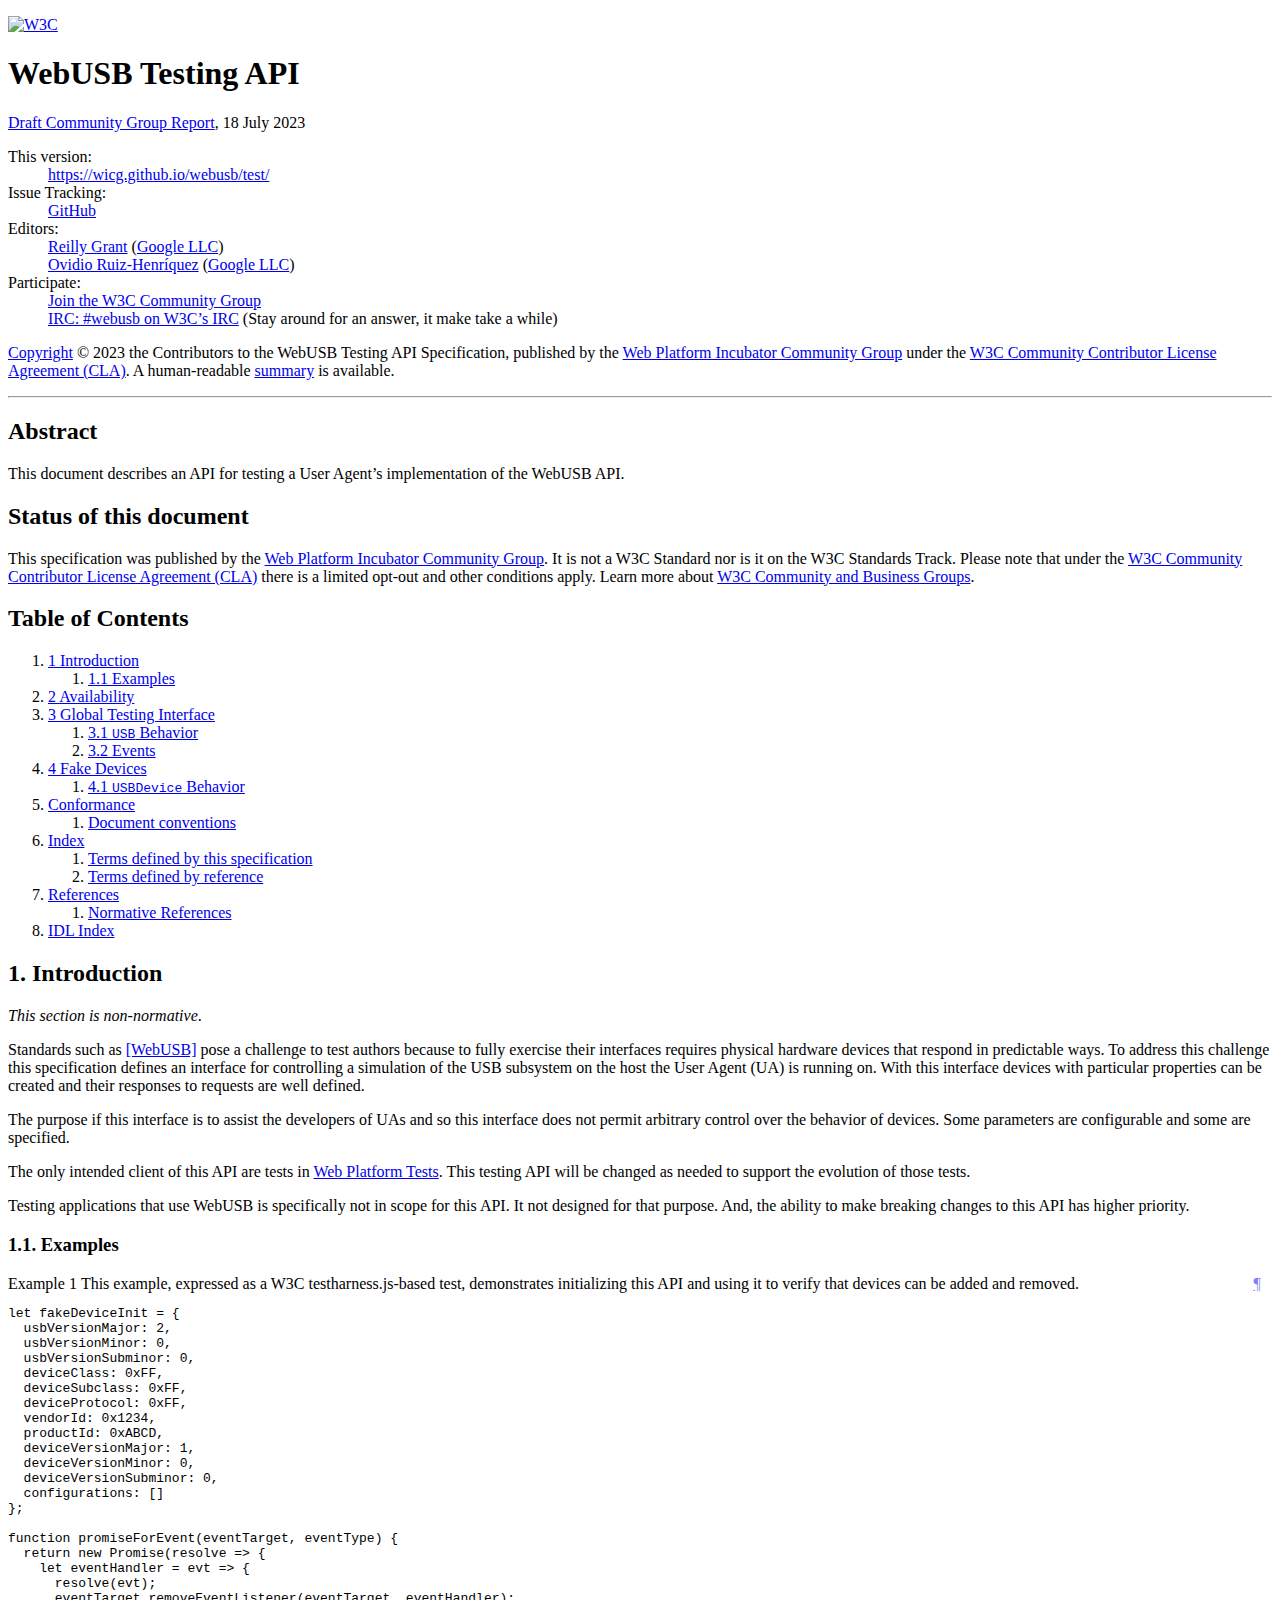
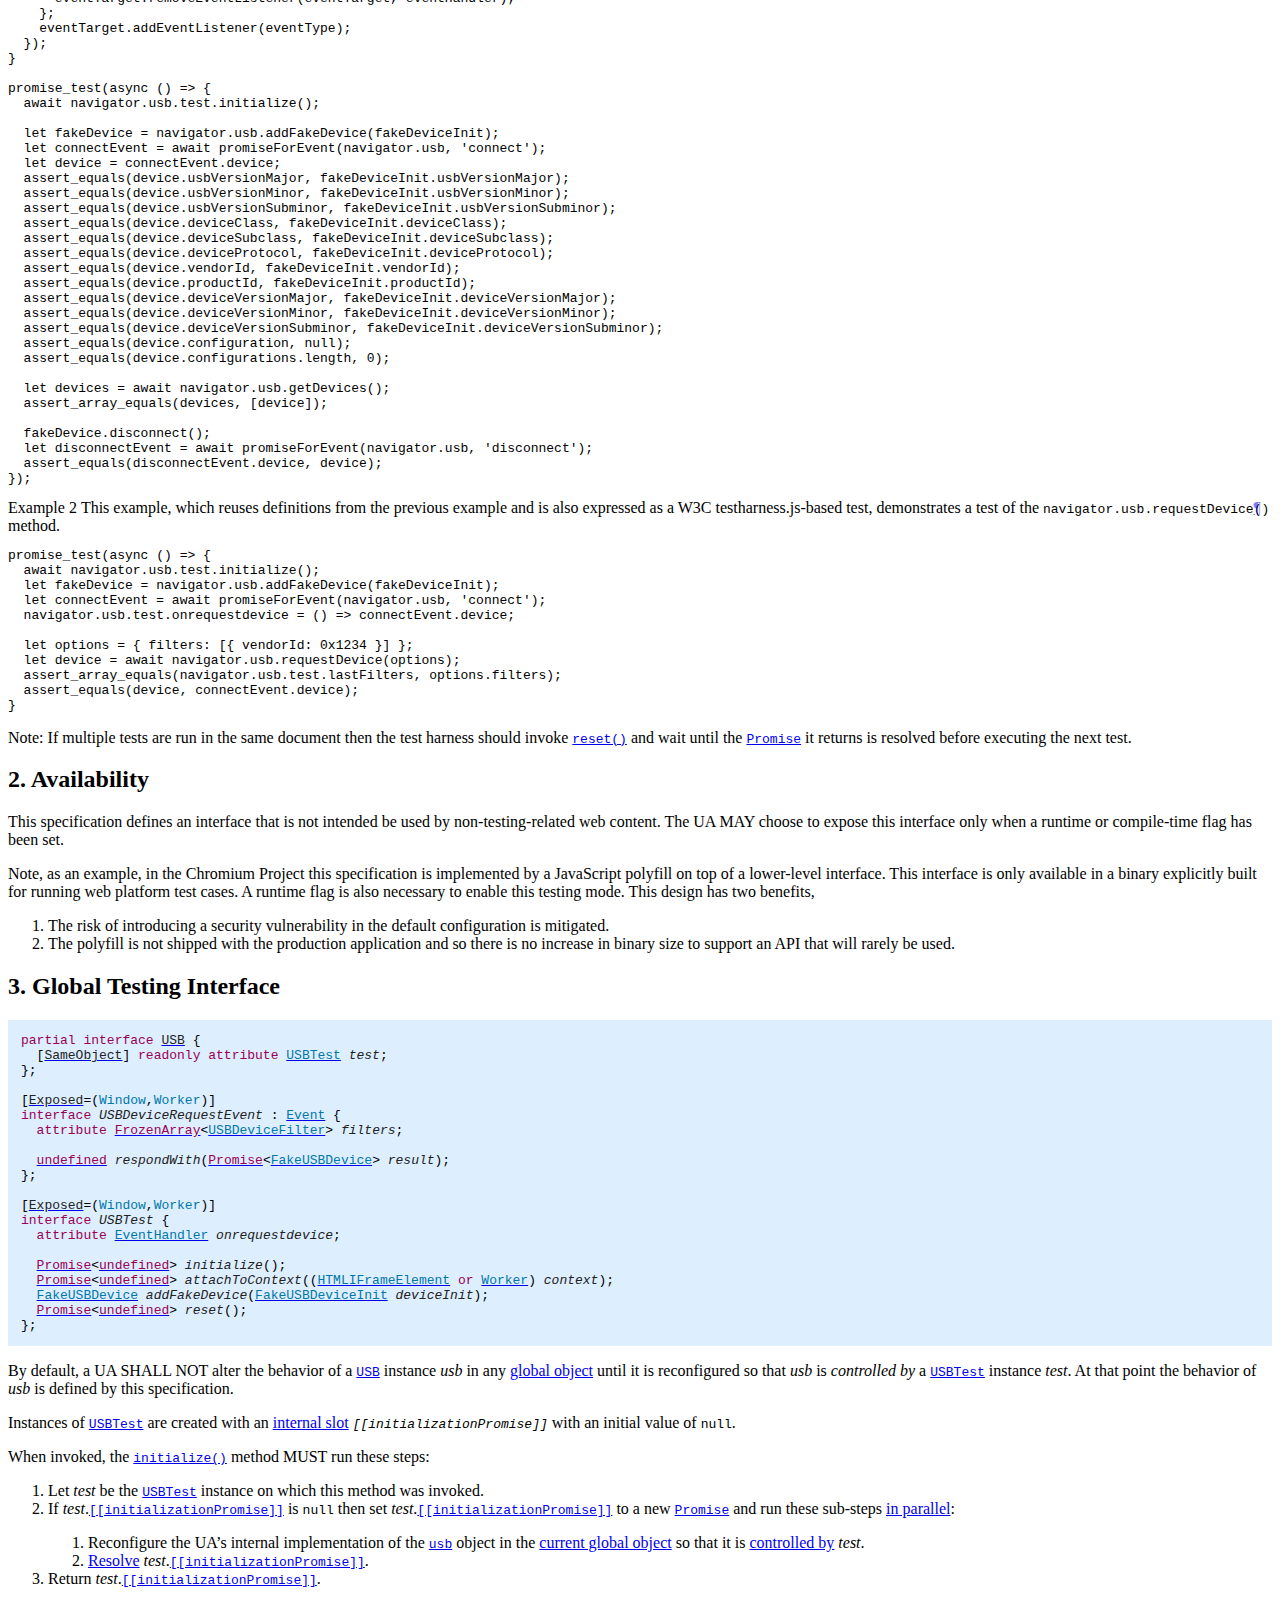
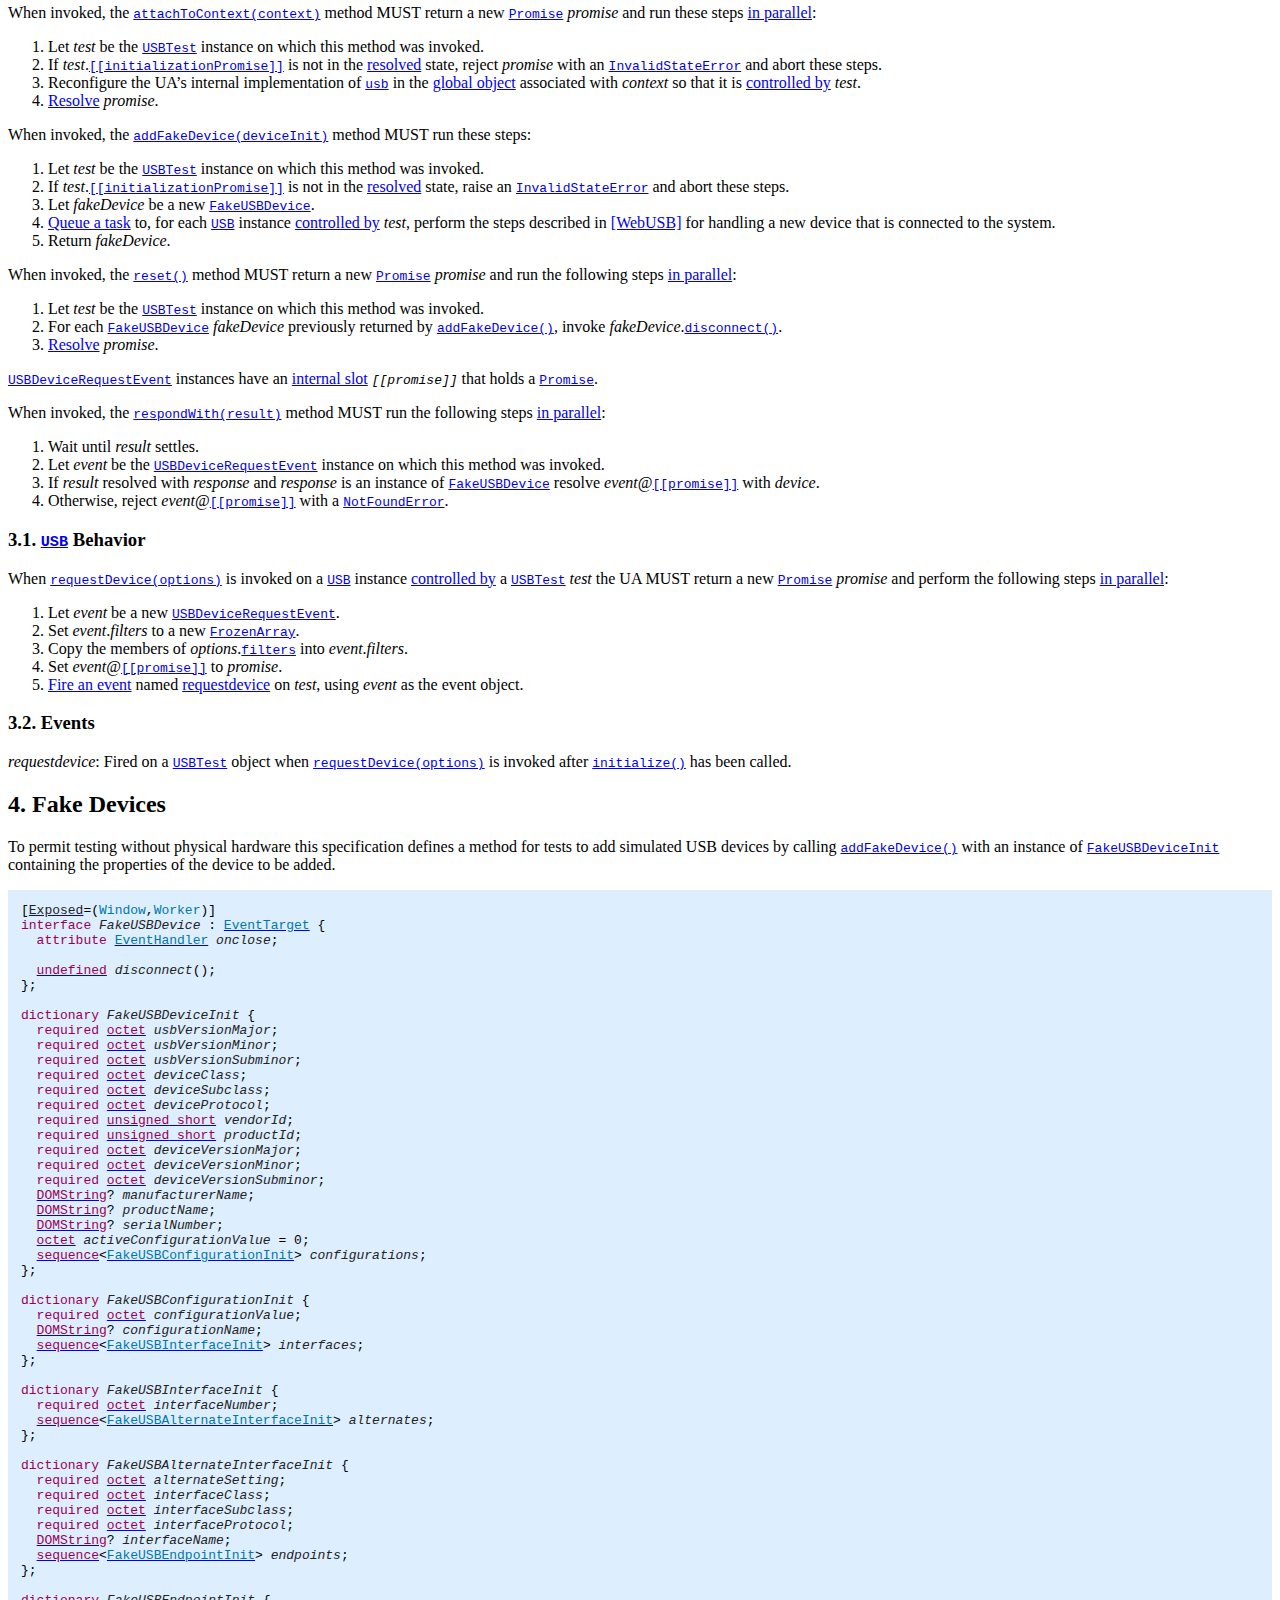
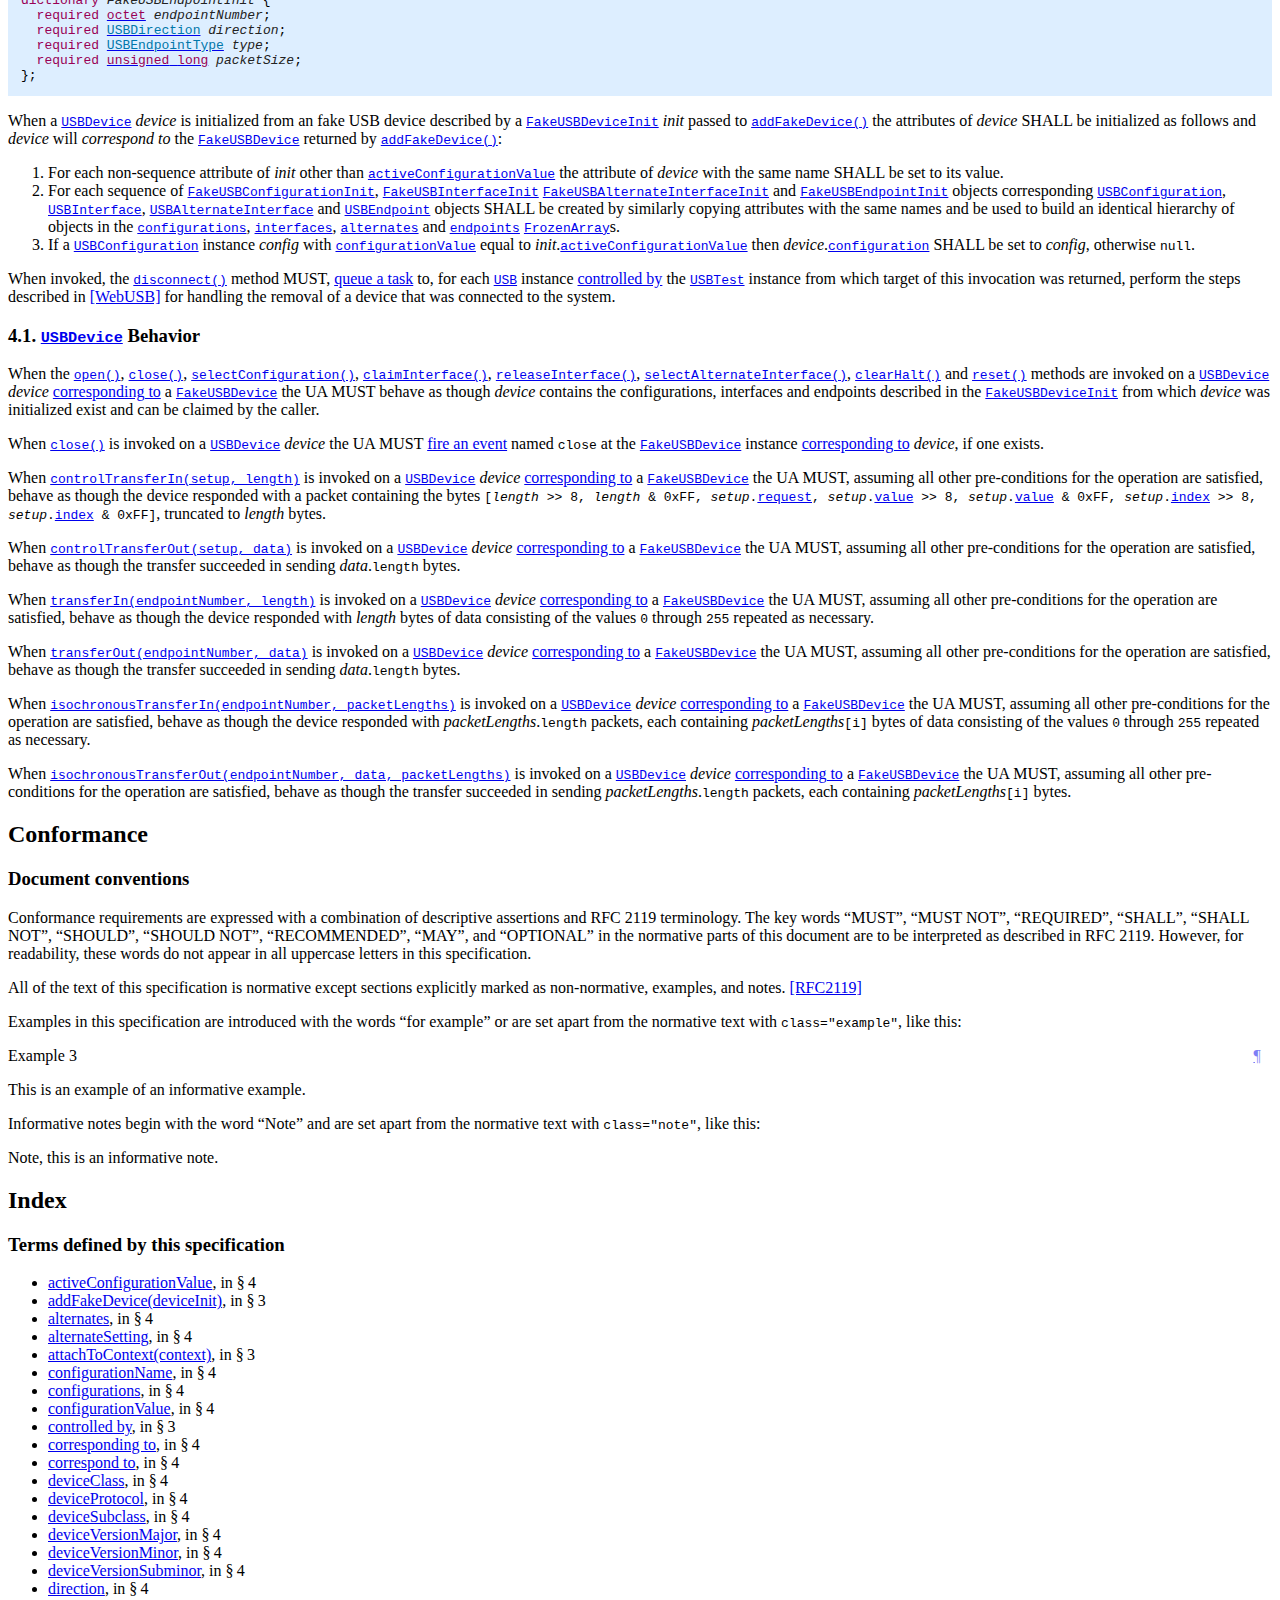
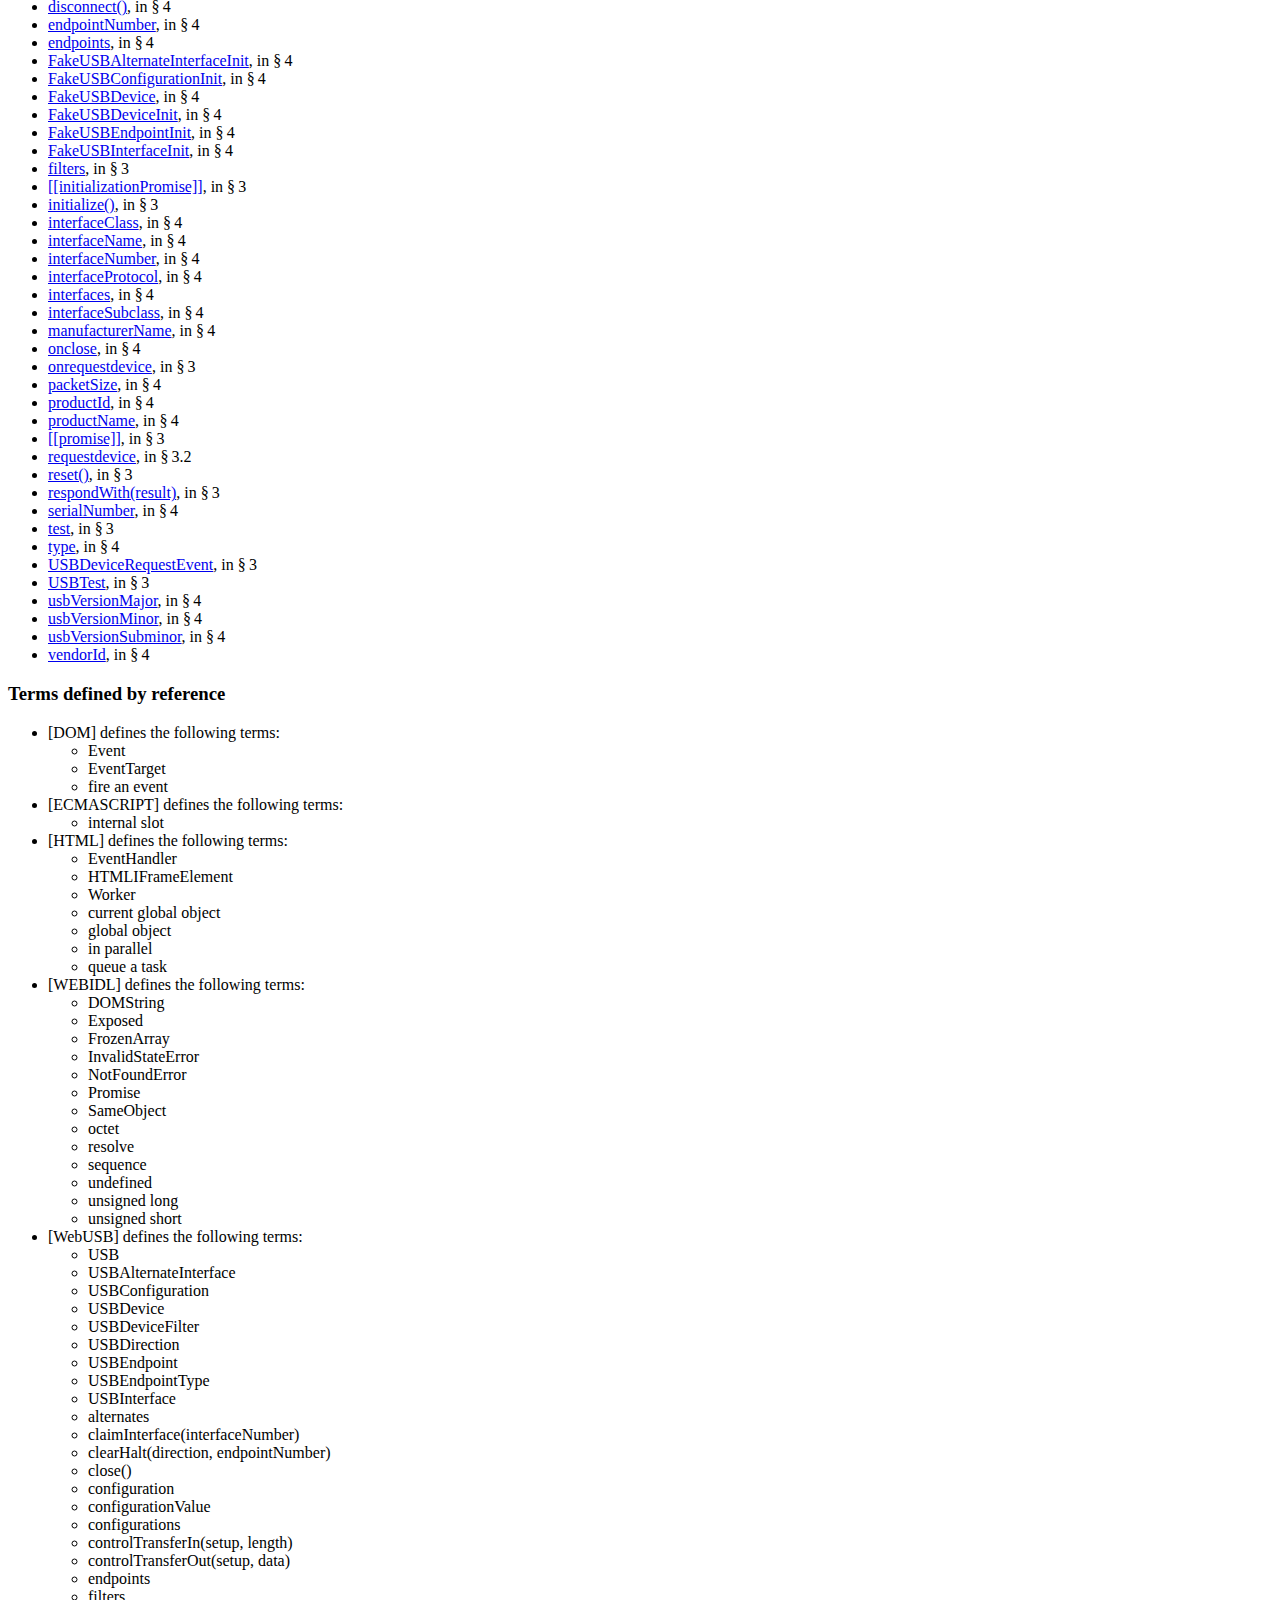
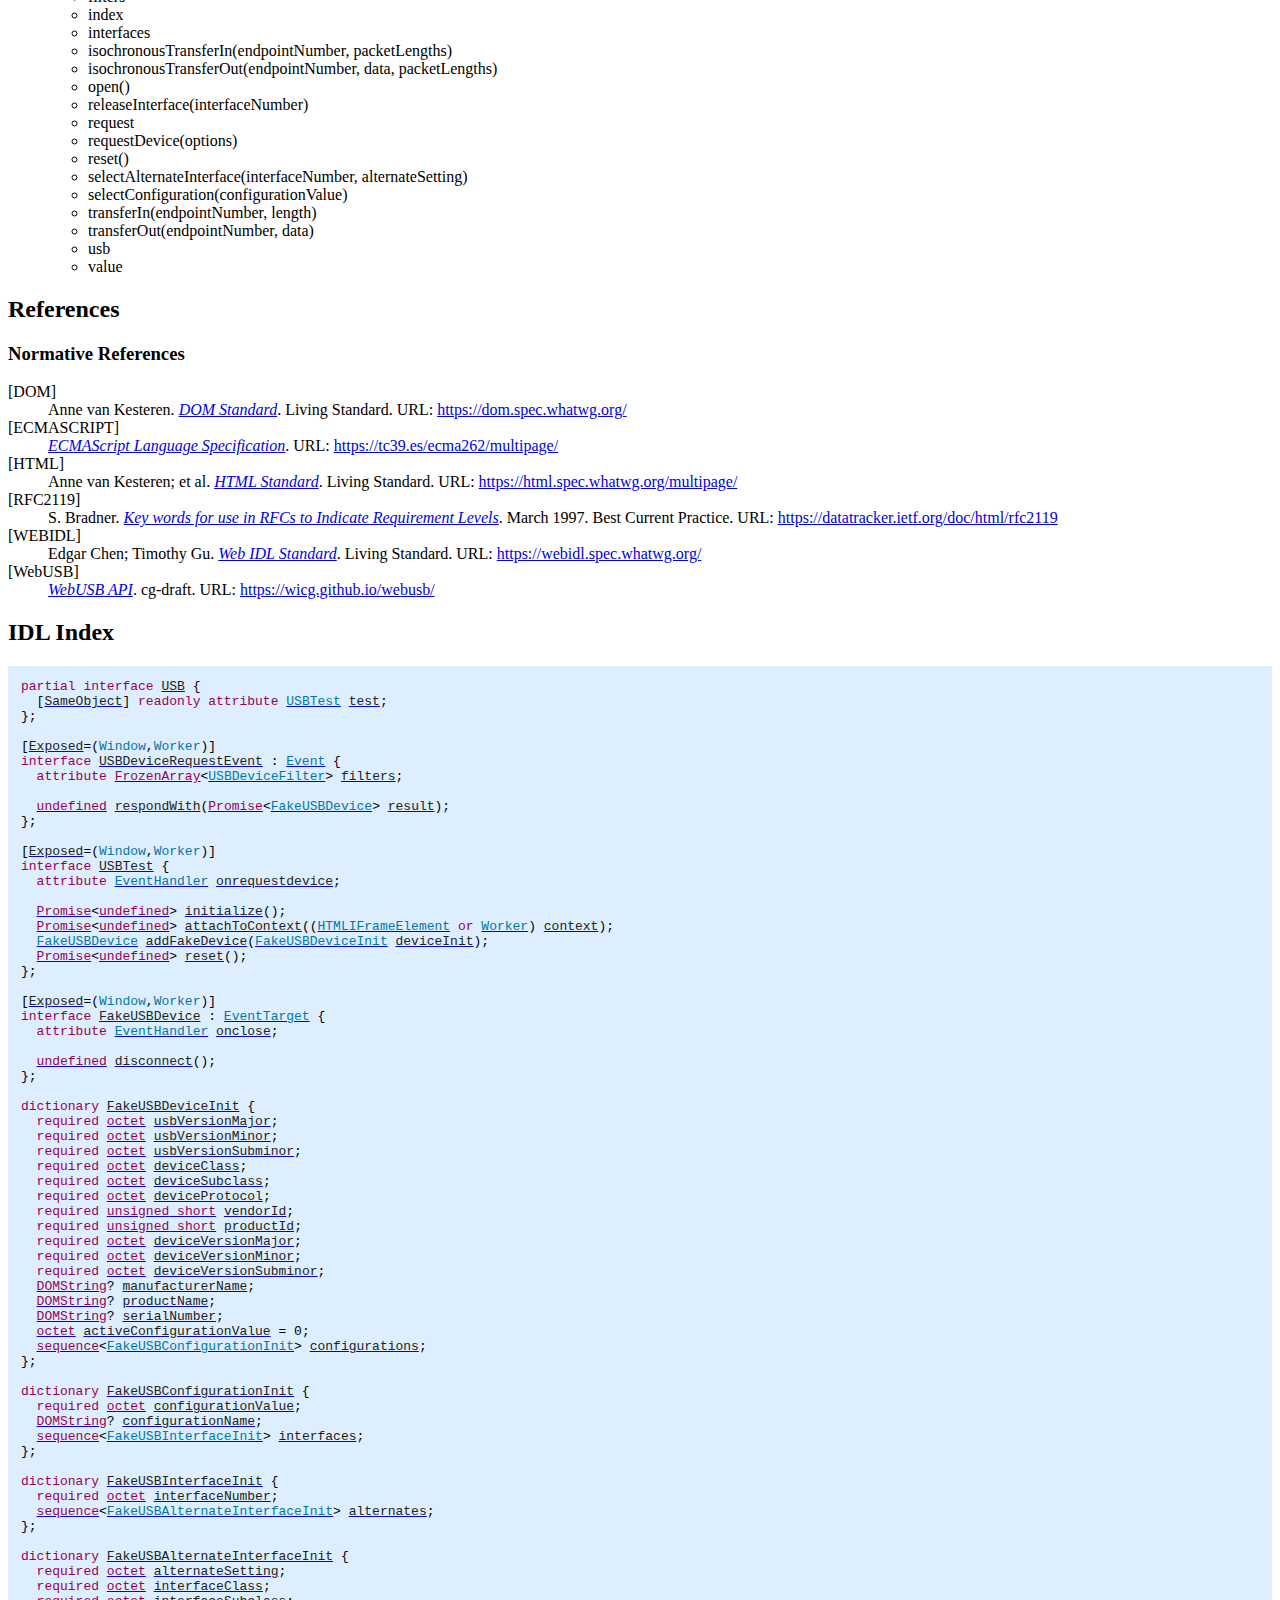
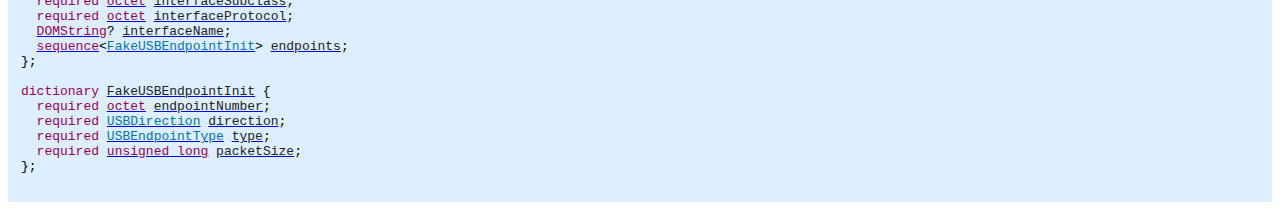
==== test/index.html @ fbd7d183 "Merge pull request #237 from nondebug/unrestricted-usb-explainer" ====
<!doctype html><html lang="en">
 <head>
  <meta content="text/html; charset=utf-8" http-equiv="Content-Type">
  <title>WebUSB Testing API</title>
  <meta content="width=device-width, initial-scale=1, shrink-to-fit=no" name="viewport">
  <link href="https://www.w3.org/StyleSheets/TR/2021/cg-draft" rel="stylesheet">
  <meta content="Bikeshed version b3a4ecf2c, updated Tue Jul 18 14:02:54 2023 -0700" name="generator">
  <link href="https://wicg.github.io/webusb/test/" rel="canonical">
  <meta content="20a03855938495bb11751c08bff706f3bc53b349" name="document-revision">
<style>/* Boilerplate: style-autolinks */
.css.css, .property.property, .descriptor.descriptor {
    color: var(--a-normal-text);
    font-size: inherit;
    font-family: inherit;
}
.css::before, .property::before, .descriptor::before {
    content: "‘";
}
.css::after, .property::after, .descriptor::after {
    content: "’";
}
.property, .descriptor {
    /* Don't wrap property and descriptor names */
    white-space: nowrap;
}
.type { /* CSS value <type> */
    font-style: italic;
}
pre .property::before, pre .property::after {
    content: "";
}
[data-link-type="property"]::before,
[data-link-type="propdesc"]::before,
[data-link-type="descriptor"]::before,
[data-link-type="value"]::before,
[data-link-type="function"]::before,
[data-link-type="at-rule"]::before,
[data-link-type="selector"]::before,
[data-link-type="maybe"]::before {
    content: "‘";
}
[data-link-type="property"]::after,
[data-link-type="propdesc"]::after,
[data-link-type="descriptor"]::after,
[data-link-type="value"]::after,
[data-link-type="function"]::after,
[data-link-type="at-rule"]::after,
[data-link-type="selector"]::after,
[data-link-type="maybe"]::after {
    content: "’";
}

[data-link-type].production::before,
[data-link-type].production::after,
.prod [data-link-type]::before,
.prod [data-link-type]::after {
    content: "";
}

[data-link-type=element],
[data-link-type=element-attr] {
    font-family: Menlo, Consolas, "DejaVu Sans Mono", monospace;
    font-size: .9em;
}
[data-link-type=element]::before { content: "<" }
[data-link-type=element]::after  { content: ">" }

[data-link-type=biblio] {
    white-space: pre;
}

@media (prefers-color-scheme: dark) {
    :root {
        --selflink-text: black;
        --selflink-bg: silver;
        --selflink-hover-text: white;
    }
}
</style>
<style>/* Boilerplate: style-colors */

/* Any --*-text not paired with a --*-bg is assumed to have a transparent bg */
:root {
    color-scheme: light dark;

    --text: black;
    --bg: white;

    --unofficial-watermark: url(https://www.w3.org/StyleSheets/TR/2016/logos/UD-watermark);

    --logo-bg: #1a5e9a;
    --logo-active-bg: #c00;
    --logo-text: white;

    --tocnav-normal-text: #707070;
    --tocnav-normal-bg: var(--bg);
    --tocnav-hover-text: var(--tocnav-normal-text);
    --tocnav-hover-bg: #f8f8f8;
    --tocnav-active-text: #c00;
    --tocnav-active-bg: var(--tocnav-normal-bg);

    --tocsidebar-text: var(--text);
    --tocsidebar-bg: #f7f8f9;
    --tocsidebar-shadow: rgba(0,0,0,.1);
    --tocsidebar-heading-text: hsla(203,20%,40%,.7);

    --toclink-text: var(--text);
    --toclink-underline: #3980b5;
    --toclink-visited-text: var(--toclink-text);
    --toclink-visited-underline: #054572;

    --heading-text: #005a9c;

    --hr-text: var(--text);

    --algo-border: #def;

    --del-text: red;
    --del-bg: transparent;
    --ins-text: #080;
    --ins-bg: transparent;

    --a-normal-text: #034575;
    --a-normal-underline: #bbb;
    --a-visited-text: var(--a-normal-text);
    --a-visited-underline: #707070;
    --a-hover-bg: rgba(75%, 75%, 75%, .25);
    --a-active-text: #c00;
    --a-active-underline: #c00;

    --blockquote-border: silver;
    --blockquote-bg: transparent;
    --blockquote-text: currentcolor;

    --issue-border: #e05252;
    --issue-bg: #fbe9e9;
    --issue-text: var(--text);
    --issueheading-text: #831616;

    --example-border: #e0cb52;
    --example-bg: #fcfaee;
    --example-text: var(--text);
    --exampleheading-text: #574b0f;

    --note-border: #52e052;
    --note-bg: #e9fbe9;
    --note-text: var(--text);
    --noteheading-text: hsl(120, 70%, 30%);
    --notesummary-underline: silver;

    --assertion-border: #aaa;
    --assertion-bg: #eee;
    --assertion-text: black;

    --advisement-border: orange;
    --advisement-bg: #fec;
    --advisement-text: var(--text);
    --advisementheading-text: #b35f00;

    --warning-border: red;
    --warning-bg: hsla(40,100%,50%,0.95);
    --warning-text: var(--text);

    --amendment-border: #330099;
    --amendment-bg: #F5F0FF;
    --amendment-text: var(--text);
    --amendmentheading-text: #220066;

    --def-border: #8ccbf2;
    --def-bg: #def;
    --def-text: var(--text);
    --defrow-border: #bbd7e9;

    --datacell-border: silver;

    --indexinfo-text: #707070;

    --indextable-hover-text: black;
    --indextable-hover-bg: #f7f8f9;

    --outdatedspec-bg: rgba(0, 0, 0, .5);
    --outdatedspec-text: black;
    --outdated-bg: maroon;
    --outdated-text: white;
    --outdated-shadow: red;

    --editedrec-bg: darkorange;
}

@media (prefers-color-scheme: dark) {
    :root {
        --text: #ddd;
        --bg: black;

        --unofficial-watermark: url("data:image/svg+xml,%3Csvg xmlns='http://www.w3.org/2000/svg' width='400' height='400'%3E%3Cg fill='%23100808' transform='translate(200 200) rotate(-45) translate(-200 -200)' stroke='%23100808' stroke-width='3'%3E%3Ctext x='50%25' y='220' style='font: bold 70px sans-serif; text-anchor: middle; letter-spacing: 6px;'%3EUNOFFICIAL%3C/text%3E%3Ctext x='50%25' y='305' style='font: bold 70px sans-serif; text-anchor: middle; letter-spacing: 6px;'%3EDRAFT%3C/text%3E%3C/g%3E%3C/svg%3E");

        --logo-bg: #1a5e9a;
        --logo-active-bg: #c00;
        --logo-text: white;

        --tocnav-normal-text: #999;
        --tocnav-normal-bg: var(--bg);
        --tocnav-hover-text: var(--tocnav-normal-text);
        --tocnav-hover-bg: #080808;
        --tocnav-active-text: #f44;
        --tocnav-active-bg: var(--tocnav-normal-bg);

        --tocsidebar-text: var(--text);
        --tocsidebar-bg: #080808;
        --tocsidebar-shadow: rgba(255,255,255,.1);
        --tocsidebar-heading-text: hsla(203,20%,40%,.7);

        --toclink-text: var(--text);
        --toclink-underline: #6af;
        --toclink-visited-text: var(--toclink-text);
        --toclink-visited-underline: #054572;

        --heading-text: #8af;

        --hr-text: var(--text);

        --algo-border: #456;

        --del-text: #f44;
        --del-bg: transparent;
        --ins-text: #4a4;
        --ins-bg: transparent;

        --a-normal-text: #6af;
        --a-normal-underline: #555;
        --a-visited-text: var(--a-normal-text);
        --a-visited-underline: var(--a-normal-underline);
        --a-hover-bg: rgba(25%, 25%, 25%, .2);
        --a-active-text: #f44;
        --a-active-underline: var(--a-active-text);

        --borderedblock-bg: rgba(255, 255, 255, .05);

        --blockquote-border: silver;
        --blockquote-bg: var(--borderedblock-bg);
        --blockquote-text: currentcolor;

        --issue-border: #e05252;
        --issue-bg: var(--borderedblock-bg);
        --issue-text: var(--text);
        --issueheading-text: hsl(0deg, 70%, 70%);

        --example-border: hsl(50deg, 90%, 60%);
        --example-bg: var(--borderedblock-bg);
        --example-text: var(--text);
        --exampleheading-text: hsl(50deg, 70%, 70%);

        --note-border: hsl(120deg, 100%, 35%);
        --note-bg: var(--borderedblock-bg);
        --note-text: var(--text);
        --noteheading-text: hsl(120, 70%, 70%);
        --notesummary-underline: silver;

        --assertion-border: #444;
        --assertion-bg: var(--borderedblock-bg);
        --assertion-text: var(--text);

        --advisement-border: orange;
        --advisement-bg: #222218;
        --advisement-text: var(--text);
        --advisementheading-text: #f84;

        --warning-border: red;
        --warning-bg: hsla(40,100%,20%,0.95);
        --warning-text: var(--text);

        --amendment-border: #330099;
        --amendment-bg: #080010;
        --amendment-text: var(--text);
        --amendmentheading-text: #cc00ff;

        --def-border: #8ccbf2;
        --def-bg: #080818;
        --def-text: var(--text);
        --defrow-border: #136;

        --datacell-border: silver;

        --indexinfo-text: #aaa;

        --indextable-hover-text: var(--text);
        --indextable-hover-bg: #181818;

        --outdatedspec-bg: rgba(255, 255, 255, .5);
        --outdatedspec-text: black;
        --outdated-bg: maroon;
        --outdated-text: white;
        --outdated-shadow: red;

        --editedrec-bg: darkorange;
    }
    /* In case a transparent-bg image doesn't expect to be on a dark bg,
       which is quite common in practice... */
    img { background: white; }
}
</style>
<style>/* Boilerplate: style-counters */
body {
    counter-reset: example figure issue;
}
.issue {
    counter-increment: issue;
}
.issue:not(.no-marker)::before {
    content: "Issue " counter(issue);
}

.example {
    counter-increment: example;
}
.example:not(.no-marker)::before {
    content: "Example " counter(example);
}
.invalid.example:not(.no-marker)::before,
.illegal.example:not(.no-marker)::before {
    content: "Invalid Example" counter(example);
}

figcaption {
    counter-increment: figure;
}
figcaption:not(.no-marker)::before {
    content: "Figure " counter(figure) " ";
}
</style>
<style>/* Boilerplate: style-dfn-panel */
:root {
    --dfnpanel-bg: #ddd;
    --dfnpanel-text: var(--text);
}
@media (prefers-color-scheme: dark) {
    :root {
        --dfnpanel-bg: #222;
        --dfnpanel-text: var(--text);
    }
}
.dfn-panel {
    position: absolute;
    z-index: 35;
    width: 20em;
    width: 300px;
    height: auto;
    max-height: 500px;
    overflow: auto;
    padding: 0.5em 0.75em;
    font: small Helvetica Neue, sans-serif, Droid Sans Fallback;
    background: var(--dfnpanel-bg);
    color: var(--dfnpanel-text);
    border: outset 0.2em;
    white-space: normal; /* in case it's moved into a pre */
}
.dfn-panel:not(.on) { display: none; }
.dfn-panel * { margin: 0; padding: 0; text-indent: 0; }
.dfn-panel > b { display: block; }
.dfn-panel a { color: var(--dfnpanel-text); }
.dfn-panel a:not(:hover) { text-decoration: none !important; border-bottom: none !important; }
.dfn-panel > b + b { margin-top: 0.25em; }
.dfn-panel ul { padding: 0 0 0 1em; list-style: none; }
.dfn-panel li a {
    white-space: pre;
    display: inline-block;
    max-width: calc(300px - 1.5em - 1em);
    overflow: hidden;
    text-overflow: ellipsis;
}

.dfn-panel.activated {
    display: inline-block;
    position: fixed;
    left: .5em;
    bottom: 2em;
    margin: 0 auto;
    max-width: calc(100vw - 1.5em - .4em - .5em);
    max-height: 30vh;
}

.dfn-paneled[role="button"] { cursor: pointer; }
</style>
<style>/* Boilerplate: style-dfn-panel */
:root {
    --dfnpanel-bg: #ddd;
    --dfnpanel-text: var(--text);
}
@media (prefers-color-scheme: dark) {
    :root {
        --dfnpanel-bg: #222;
        --dfnpanel-text: var(--text);
    }
}
.dfn-panel {
    position: absolute;
    z-index: 35;
    width: 20em;
    width: 300px;
    height: auto;
    max-height: 500px;
    overflow: auto;
    padding: 0.5em 0.75em;
    font: small Helvetica Neue, sans-serif, Droid Sans Fallback;
    background: var(--dfnpanel-bg);
    color: var(--dfnpanel-text);
    border: outset 0.2em;
    white-space: normal; /* in case it's moved into a pre */
}
.dfn-panel:not(.on) { display: none; }
.dfn-panel * { margin: 0; padding: 0; text-indent: 0; }
.dfn-panel > b { display: block; }
.dfn-panel a { color: var(--dfnpanel-text); }
.dfn-panel a:not(:hover) { text-decoration: none !important; border-bottom: none !important; }
.dfn-panel > b + b { margin-top: 0.25em; }
.dfn-panel ul { padding: 0 0 0 1em; list-style: none; }
.dfn-panel li a {
    white-space: pre;
    display: inline-block;
    max-width: calc(300px - 1.5em - 1em);
    overflow: hidden;
    text-overflow: ellipsis;
}

.dfn-panel.activated {
    display: inline-block;
    position: fixed;
    left: .5em;
    bottom: 2em;
    margin: 0 auto;
    max-width: calc(100vw - 1.5em - .4em - .5em);
    max-height: 30vh;
}

.dfn-paneled[role="button"] { cursor: pointer; }
</style>
<style>/* Boilerplate: style-issues */
a[href].issue-return {
    float: right;
    float: inline-end;
    color: var(--issueheading-text);
    font-weight: bold;
    text-decoration: none;
}
</style>
<style>/* Boilerplate: style-md-lists */
/* This is a weird hack for me not yet following the commonmark spec
   regarding paragraph and lists. */
[data-md] > :first-child {
    margin-top: 0;
}
[data-md] > :last-child {
    margin-bottom: 0;
}
</style>
<style>/* Boilerplate: style-selflinks */

:root {
    --selflink-text: white;
    --selflink-bg: gray;
    --selflink-hover-text: black;
}
.heading, .issue, .note, .example, li, dt {
    position: relative;
}
a.self-link {
    position: absolute;
    top: 0;
    left: calc(-1 * (3.5rem - 26px));
    width: calc(3.5rem - 26px);
    height: 2em;
    text-align: center;
    border: none;
    transition: opacity .2s;
    opacity: .5;
}
a.self-link:hover {
    opacity: 1;
}
.heading > a.self-link {
    font-size: 83%;
}
.example > a.self-link,
.note > a.self-link,
.issue > a.self-link {
    /* These blocks are overflow:auto, so positioning outside
       doesn't work. */
    left: auto;
    right: 0;
}
li > a.self-link {
    left: calc(-1 * (3.5rem - 26px) - 2em);
}
dfn > a.self-link {
    top: auto;
    left: auto;
    opacity: 0;
    width: 1.5em;
    height: 1.5em;
    background: var(--selflink-bg);
    color: var(--selflink-text);
    font-style: normal;
    transition: opacity .2s, background-color .2s, color .2s;
}
dfn:hover > a.self-link {
    opacity: 1;
}
dfn > a.self-link:hover {
    color: var(--selflink-hover-text);
}

a.self-link::before            { content: "¶"; }
.heading > a.self-link::before { content: "§"; }
dfn > a.self-link::before      { content: "#"; }
</style>
<style>/* Boilerplate: style-syntax-highlighting */

            pre.idl.highlight {
                background: var(--borderedblock-bg, var(--def-bg));
            }
            
</style>
<style>/* Boilerplate: style-syntax-highlighting */

code.highlight { padding: .1em; border-radius: .3em; }
pre.highlight, pre > code.highlight { display: block; padding: 1em; margin: .5em 0; overflow: auto; border-radius: 0; }

.highlight:not(.idl) { background: rgba(0, 0, 0, .03); }
c-[a] { color: #990055 } /* Keyword.Declaration */
c-[b] { color: #990055 } /* Keyword.Type */
c-[c] { color: #708090 } /* Comment */
c-[d] { color: #708090 } /* Comment.Multiline */
c-[e] { color: #0077aa } /* Name.Attribute */
c-[f] { color: #669900 } /* Name.Tag */
c-[g] { color: #222222 } /* Name.Variable */
c-[k] { color: #990055 } /* Keyword */
c-[l] { color: #000000 } /* Literal */
c-[m] { color: #000000 } /* Literal.Number */
c-[n] { color: #0077aa } /* Name */
c-[o] { color: #999999 } /* Operator */
c-[p] { color: #999999 } /* Punctuation */
c-[s] { color: #a67f59 } /* Literal.String */
c-[t] { color: #a67f59 } /* Literal.String.Single */
c-[u] { color: #a67f59 } /* Literal.String.Double */
c-[cp] { color: #708090 } /* Comment.Preproc */
c-[c1] { color: #708090 } /* Comment.Single */
c-[cs] { color: #708090 } /* Comment.Special */
c-[kc] { color: #990055 } /* Keyword.Constant */
c-[kn] { color: #990055 } /* Keyword.Namespace */
c-[kp] { color: #990055 } /* Keyword.Pseudo */
c-[kr] { color: #990055 } /* Keyword.Reserved */
c-[ld] { color: #000000 } /* Literal.Date */
c-[nc] { color: #0077aa } /* Name.Class */
c-[no] { color: #0077aa } /* Name.Constant */
c-[nd] { color: #0077aa } /* Name.Decorator */
c-[ni] { color: #0077aa } /* Name.Entity */
c-[ne] { color: #0077aa } /* Name.Exception */
c-[nf] { color: #0077aa } /* Name.Function */
c-[nl] { color: #0077aa } /* Name.Label */
c-[nn] { color: #0077aa } /* Name.Namespace */
c-[py] { color: #0077aa } /* Name.Property */
c-[ow] { color: #999999 } /* Operator.Word */
c-[mb] { color: #000000 } /* Literal.Number.Bin */
c-[mf] { color: #000000 } /* Literal.Number.Float */
c-[mh] { color: #000000 } /* Literal.Number.Hex */
c-[mi] { color: #000000 } /* Literal.Number.Integer */
c-[mo] { color: #000000 } /* Literal.Number.Oct */
c-[sb] { color: #a67f59 } /* Literal.String.Backtick */
c-[sc] { color: #a67f59 } /* Literal.String.Char */
c-[sd] { color: #a67f59 } /* Literal.String.Doc */
c-[se] { color: #a67f59 } /* Literal.String.Escape */
c-[sh] { color: #a67f59 } /* Literal.String.Heredoc */
c-[si] { color: #a67f59 } /* Literal.String.Interpol */
c-[sx] { color: #a67f59 } /* Literal.String.Other */
c-[sr] { color: #a67f59 } /* Literal.String.Regex */
c-[ss] { color: #a67f59 } /* Literal.String.Symbol */
c-[vc] { color: #0077aa } /* Name.Variable.Class */
c-[vg] { color: #0077aa } /* Name.Variable.Global */
c-[vi] { color: #0077aa } /* Name.Variable.Instance */
c-[il] { color: #000000 } /* Literal.Number.Integer.Long */


@media (prefers-color-scheme: dark) {
    .highlight:not(.idl) { background: rgba(255, 255, 255, .05); }

    c-[a] { color: #d33682 } /* Keyword.Declaration */
    c-[b] { color: #d33682 } /* Keyword.Type */
    c-[c] { color: #2aa198 } /* Comment */
    c-[d] { color: #2aa198 } /* Comment.Multiline */
    c-[e] { color: #268bd2 } /* Name.Attribute */
    c-[f] { color: #b58900 } /* Name.Tag */
    c-[g] { color: #cb4b16 } /* Name.Variable */
    c-[k] { color: #d33682 } /* Keyword */
    c-[l] { color: #657b83 } /* Literal */
    c-[m] { color: #657b83 } /* Literal.Number */
    c-[n] { color: #268bd2 } /* Name */
    c-[o] { color: #657b83 } /* Operator */
    c-[p] { color: #657b83 } /* Punctuation */
    c-[s] { color: #6c71c4 } /* Literal.String */
    c-[t] { color: #6c71c4 } /* Literal.String.Single */
    c-[u] { color: #6c71c4 } /* Literal.String.Double */
    c-[ch] { color: #2aa198 } /* Comment.Hashbang */
    c-[cp] { color: #2aa198 } /* Comment.Preproc */
    c-[cpf] { color: #2aa198 } /* Comment.PreprocFile */
    c-[c1] { color: #2aa198 } /* Comment.Single */
    c-[cs] { color: #2aa198 } /* Comment.Special */
    c-[kc] { color: #d33682 } /* Keyword.Constant */
    c-[kn] { color: #d33682 } /* Keyword.Namespace */
    c-[kp] { color: #d33682 } /* Keyword.Pseudo */
    c-[kr] { color: #d33682 } /* Keyword.Reserved */
    c-[ld] { color: #657b83 } /* Literal.Date */
    c-[nc] { color: #268bd2 } /* Name.Class */
    c-[no] { color: #268bd2 } /* Name.Constant */
    c-[nd] { color: #268bd2 } /* Name.Decorator */
    c-[ni] { color: #268bd2 } /* Name.Entity */
    c-[ne] { color: #268bd2 } /* Name.Exception */
    c-[nf] { color: #268bd2 } /* Name.Function */
    c-[nl] { color: #268bd2 } /* Name.Label */
    c-[nn] { color: #268bd2 } /* Name.Namespace */
    c-[py] { color: #268bd2 } /* Name.Property */
    c-[ow] { color: #657b83 } /* Operator.Word */
    c-[mb] { color: #657b83 } /* Literal.Number.Bin */
    c-[mf] { color: #657b83 } /* Literal.Number.Float */
    c-[mh] { color: #657b83 } /* Literal.Number.Hex */
    c-[mi] { color: #657b83 } /* Literal.Number.Integer */
    c-[mo] { color: #657b83 } /* Literal.Number.Oct */
    c-[sa] { color: #6c71c4 } /* Literal.String.Affix */
    c-[sb] { color: #6c71c4 } /* Literal.String.Backtick */
    c-[sc] { color: #6c71c4 } /* Literal.String.Char */
    c-[dl] { color: #6c71c4 } /* Literal.String.Delimiter */
    c-[sd] { color: #6c71c4 } /* Literal.String.Doc */
    c-[se] { color: #6c71c4 } /* Literal.String.Escape */
    c-[sh] { color: #6c71c4 } /* Literal.String.Heredoc */
    c-[si] { color: #6c71c4 } /* Literal.String.Interpol */
    c-[sx] { color: #6c71c4 } /* Literal.String.Other */
    c-[sr] { color: #6c71c4 } /* Literal.String.Regex */
    c-[ss] { color: #6c71c4 } /* Literal.String.Symbol */
    c-[fm] { color: #268bd2 } /* Name.Function.Magic */
    c-[vc] { color: #cb4b16 } /* Name.Variable.Class */
    c-[vg] { color: #cb4b16 } /* Name.Variable.Global */
    c-[vi] { color: #cb4b16 } /* Name.Variable.Instance */
    c-[vm] { color: #cb4b16 } /* Name.Variable.Magic */
    c-[il] { color: #657b83 } /* Literal.Number.Integer.Long */
}
</style>
 <body class="h-entry">
  <div class="head">
   <p data-fill-with="logo"><a class="logo" href="https://www.w3.org/"> <img alt="W3C" height="48" src="https://www.w3.org/StyleSheets/TR/2021/logos/W3C" width="72"> </a> </p>
   <h1 class="p-name no-ref" id="title">WebUSB Testing API</h1>
   <p id="w3c-state"><a href="https://www.w3.org/standards/types#CG-DRAFT">Draft Community Group Report</a>, <time class="dt-updated" datetime="2023-07-18">18 July 2023</time></p>
   <div data-fill-with="spec-metadata">
    <dl>
     <dt>This version:
     <dd><a class="u-url" href="https://wicg.github.io/webusb/test/">https://wicg.github.io/webusb/test/</a>
     <dt>Issue Tracking:
     <dd><a href="https://github.com/WICG/webusb/issues/">GitHub</a>
     <dt class="editor">Editors:
     <dd class="editor p-author h-card vcard" data-editor-id="83788"><a class="p-name fn u-email email" href="mailto:reillyg@google.com">Reilly Grant</a> (<a class="p-org org" href="https://www.google.com">Google LLC</a>)
     <dd class="editor p-author h-card vcard" data-editor-id="106543"><a class="p-name fn u-email email" href="mailto:odejesush@google.com">Ovidio Ruiz-Henríquez</a> (<a class="p-org org" href="https://www.google.com">Google LLC</a>)
     <dt>Participate:
     <dd><a href="https://www.w3.org/community/wicg/">Join the W3C Community Group</a>
     <dd><a href="irc://irc.w3.org:6665/#webusb">IRC: #webusb on W3C’s IRC</a> (Stay around for an answer, it make take a while)
    </dl>
   </div>
   <div data-fill-with="warning"></div>
   <p class="copyright" data-fill-with="copyright"><a href="http://www.w3.org/Consortium/Legal/ipr-notice#Copyright">Copyright</a> © 2023 the Contributors to the WebUSB Testing API Specification, published by the <a href="https://www.w3.org/community/wicg/">Web Platform Incubator Community Group</a> under the <a href="https://www.w3.org/community/about/agreements/cla/">W3C Community Contributor License Agreement (CLA)</a>.
A human-readable <a href="http://www.w3.org/community/about/agreements/cla-deed/">summary</a> is available. </p>
   <hr title="Separator for header">
  </div>
  <div class="p-summary" data-fill-with="abstract">
   <h2 class="no-num no-toc no-ref heading settled" id="abstract"><span class="content">Abstract</span></h2>
   <p>This document describes an API for testing a User Agent’s implementation of the WebUSB API.</p>
  </div>
  <div data-fill-with="at-risk"></div>
  <h2 class="no-num no-toc no-ref heading settled" id="status"><span class="content">Status of this document</span></h2>
  <div data-fill-with="status">
   <p> This specification was published by the <a href="https://www.w3.org/community/wicg/">Web Platform Incubator Community Group</a>.
  It is not a W3C Standard nor is it on the W3C Standards Track.

  Please note that under the <a href="https://www.w3.org/community/about/agreements/cla/">W3C Community Contributor License Agreement (CLA)</a> there is a limited opt-out and other conditions apply.

  Learn more about <a href="http://www.w3.org/community/">W3C Community and Business Groups</a>. </p>
   <p></p>
  </div>
  <div data-fill-with="at-risk"></div>
  <nav data-fill-with="table-of-contents" id="toc">
   <h2 class="no-num no-toc no-ref" id="contents">Table of Contents</h2>
   <ol class="toc" role="directory">
    <li>
     <a href="#intro"><span class="secno">1</span> <span class="content">Introduction</span></a>
     <ol class="toc">
      <li><a href="#examples"><span class="secno">1.1</span> <span class="content">Examples</span></a>
     </ol>
    <li><a href="#availability"><span class="secno">2</span> <span class="content">Availability</span></a>
    <li>
     <a href="#test-interface"><span class="secno">3</span> <span class="content">Global Testing Interface</span></a>
     <ol class="toc">
      <li><a href="#usb-behavior"><span class="secno">3.1</span> <span class="content"><code class="idl"><span>USB</span></code> Behavior</span></a>
      <li><a href="#events"><span class="secno">3.2</span> <span class="content">Events</span></a>
     </ol>
    <li>
     <a href="#fake-devices"><span class="secno">4</span> <span class="content">Fake Devices</span></a>
     <ol class="toc">
      <li><a href="#usbdevice-behavior"><span class="secno">4.1</span> <span class="content"><code class="idl"><span>USBDevice</span></code> Behavior</span></a>
     </ol>
    <li>
     <a href="#w3c-conformance"><span class="secno"></span> <span class="content">Conformance</span></a>
     <ol class="toc">
      <li><a href="#w3c-conventions"><span class="secno"></span> <span class="content">Document conventions</span></a>
     </ol>
    <li>
     <a href="#index"><span class="secno"></span> <span class="content">Index</span></a>
     <ol class="toc">
      <li><a href="#index-defined-here"><span class="secno"></span> <span class="content">Terms defined by this specification</span></a>
      <li><a href="#index-defined-elsewhere"><span class="secno"></span> <span class="content">Terms defined by reference</span></a>
     </ol>
    <li>
     <a href="#references"><span class="secno"></span> <span class="content">References</span></a>
     <ol class="toc">
      <li><a href="#normative"><span class="secno"></span> <span class="content">Normative References</span></a>
     </ol>
    <li><a href="#idl-index"><span class="secno"></span> <span class="content">IDL Index</span></a>
   </ol>
  </nav>
  <main>
   <h2 class="heading settled" data-level="1" id="intro"><span class="secno">1. </span><span class="content">Introduction</span><a class="self-link" href="#intro"></a></h2>
   <p><em>This section is non-normative</em>.</p>
   <p>Standards such as <a data-link-type="biblio" href="#biblio-webusb" title="WebUSB API">[WebUSB]</a> pose a challenge to test authors because to fully
exercise their interfaces requires physical hardware devices that respond in
predictable ways. To address this challenge this specification defines an
interface for controlling a simulation of the USB subsystem on the host the
User Agent (UA) is running on. With this interface devices with particular properties
can be created and their responses to requests are well defined.</p>
   <p>The purpose if this interface is to assist the developers of UAs and so this
interface does not permit arbitrary control over the behavior of devices. Some
parameters are configurable and some are specified.</p>
   <p>The only intended client of this API are tests in <a href="https://github.com/web-platform-tests/wpt">Web Platform Tests</a>.
This testing
API will be changed as needed to support the evolution of those tests.</p>
   <p>Testing applications that use WebUSB is specifically not in scope
for this API. It not designed for that purpose. And, the ability
to make breaking changes to this API has higher priority.</p>
   <h3 class="heading settled" data-level="1.1" id="examples"><span class="secno">1.1. </span><span class="content">Examples</span><a class="self-link" href="#examples"></a></h3>
   <div class="example" id="example-0261f29b">
    <a class="self-link" href="#example-0261f29b"></a> This example, expressed as a W3C testharness.js-based test, demonstrates
initializing this API and using it to verify that devices can be added and
removed. 
<pre>let fakeDeviceInit = {
  usbVersionMajor: 2,
  usbVersionMinor: 0,
  usbVersionSubminor: 0,
  deviceClass: 0xFF,
  deviceSubclass: 0xFF,
  deviceProtocol: 0xFF,
  vendorId: 0x1234,
  productId: 0xABCD,
  deviceVersionMajor: 1,
  deviceVersionMinor: 0,
  deviceVersionSubminor: 0,
  configurations: []
};

function promiseForEvent(eventTarget, eventType) {
  return new Promise(resolve => {
    let eventHandler = evt => {
      resolve(evt);
      eventTarget.removeEventListener(eventTarget, eventHandler);
    };
    eventTarget.addEventListener(eventType);
  });
}

promise_test(async () => {
  await navigator.usb.test.initialize();

  let fakeDevice = navigator.usb.addFakeDevice(fakeDeviceInit);
  let connectEvent = await promiseForEvent(navigator.usb, 'connect');
  let device = connectEvent.device;
  assert_equals(device.usbVersionMajor, fakeDeviceInit.usbVersionMajor);
  assert_equals(device.usbVersionMinor, fakeDeviceInit.usbVersionMinor);
  assert_equals(device.usbVersionSubminor, fakeDeviceInit.usbVersionSubminor);
  assert_equals(device.deviceClass, fakeDeviceInit.deviceClass);
  assert_equals(device.deviceSubclass, fakeDeviceInit.deviceSubclass);
  assert_equals(device.deviceProtocol, fakeDeviceInit.deviceProtocol);
  assert_equals(device.vendorId, fakeDeviceInit.vendorId);
  assert_equals(device.productId, fakeDeviceInit.productId);
  assert_equals(device.deviceVersionMajor, fakeDeviceInit.deviceVersionMajor);
  assert_equals(device.deviceVersionMinor, fakeDeviceInit.deviceVersionMinor);
  assert_equals(device.deviceVersionSubminor, fakeDeviceInit.deviceVersionSubminor);
  assert_equals(device.configuration, null);
  assert_equals(device.configurations.length, 0);

  let devices = await navigator.usb.getDevices();
  assert_array_equals(devices, [device]);

  fakeDevice.disconnect();
  let disconnectEvent = await promiseForEvent(navigator.usb, 'disconnect');
  assert_equals(disconnectEvent.device, device);
});
</pre>
   </div>
   <div class="example" id="example-50660def">
    <a class="self-link" href="#example-50660def"></a> This example, which reuses definitions from the previous example and is also
expressed as a W3C testharness.js-based test, demonstrates a test of the <code>navigator.usb.requestDevice()</code> method. 
<pre>promise_test(async () => {
  await navigator.usb.test.initialize();
  let fakeDevice = navigator.usb.addFakeDevice(fakeDeviceInit);
  let connectEvent = await promiseForEvent(navigator.usb, 'connect');
  navigator.usb.test.onrequestdevice = () => connectEvent.device;

  let options = { filters: [{ vendorId: 0x1234 }] };
  let device = await navigator.usb.requestDevice(options);
  assert_array_equals(navigator.usb.test.lastFilters, options.filters);
  assert_equals(device, connectEvent.device);
}
</pre>
   </div>
   <p class="note" role="note"><span class="marker">Note:</span> If multiple tests are run in the same document then the test harness
should invoke <code class="idl"><a data-link-type="idl" href="#dom-usbtest-reset" id="ref-for-dom-usbtest-reset">reset()</a></code> and wait until the <code class="idl"><a data-link-type="idl" href="https://webidl.spec.whatwg.org/#idl-promise" id="ref-for-idl-promise">Promise</a></code> it returns is
resolved before executing the next test.</p>
   <h2 class="heading settled" data-level="2" id="availability"><span class="secno">2. </span><span class="content">Availability</span><a class="self-link" href="#availability"></a></h2>
   <p>This specification defines an interface that is not intended be used by
non-testing-related web content. The UA MAY choose to expose this interface
only when a runtime or compile-time flag has been set.</p>
   <div class="note" role="note">
     Note, as an example, in the Chromium Project this specification is implemented
by a JavaScript polyfill on top of a lower-level interface. This interface is
only available in a binary explicitly built for running web platform test cases.
A runtime flag is also necessary to enable this testing mode. This design has
two benefits, 
    <ol>
     <li data-md>
      <p>The risk of introducing a security vulnerability in the default
configuration is mitigated.</p>
     <li data-md>
      <p>The polyfill is not shipped with the production application and so there is
no increase in binary size to support an API that will rarely be used.</p>
    </ol>
   </div>
   <h2 class="heading settled" data-level="3" id="test-interface"><span class="secno">3. </span><span class="content">Global Testing Interface</span><a class="self-link" href="#test-interface"></a></h2>
<pre class="idl highlight def"><c- b>partial</c-> <c- b>interface</c-> <a class="idl-code" data-link-type="interface" href="https://wicg.github.io/webusb/#usb" id="ref-for-usb"><c- g>USB</c-></a> {
  [<a class="idl-code" data-link-type="extended-attribute" href="https://webidl.spec.whatwg.org/#SameObject" id="ref-for-SameObject"><c- g>SameObject</c-></a>] <c- b>readonly</c-> <c- b>attribute</c-> <a data-link-type="idl-name" href="#usbtest" id="ref-for-usbtest"><c- n>USBTest</c-></a> <dfn class="idl-code" data-dfn-for="USB" data-dfn-type="attribute" data-export data-readonly data-type="USBTest" id="dom-usb-test"><code><c- g>test</c-></code><a class="self-link" href="#dom-usb-test"></a></dfn>;
};

[<a class="idl-code" data-link-type="extended-attribute" href="https://webidl.spec.whatwg.org/#Exposed" id="ref-for-Exposed"><c- g>Exposed</c-></a>=(<c- n>Window</c->,<c- n>Worker</c->)]
<c- b>interface</c-> <dfn class="dfn-paneled idl-code" data-dfn-type="interface" data-export id="usbdevicerequestevent"><code><c- g>USBDeviceRequestEvent</c-></code></dfn> : <a data-link-type="idl-name" href="https://dom.spec.whatwg.org/#event" id="ref-for-event"><c- n>Event</c-></a> {
  <c- b>attribute</c-> <a class="idl-code" data-link-type="interface" href="https://webidl.spec.whatwg.org/#idl-frozen-array" id="ref-for-idl-frozen-array"><c- b>FrozenArray</c-></a>&lt;<a data-link-type="idl-name" href="https://wicg.github.io/webusb/#dictdef-usbdevicefilter" id="ref-for-dictdef-usbdevicefilter"><c- n>USBDeviceFilter</c-></a>> <dfn class="idl-code" data-dfn-for="USBDeviceRequestEvent" data-dfn-type="attribute" data-export data-type="FrozenArray<USBDeviceFilter>" id="dom-usbdevicerequestevent-filters"><code><c- g>filters</c-></code><a class="self-link" href="#dom-usbdevicerequestevent-filters"></a></dfn>;

  <a class="idl-code" data-link-type="interface" href="https://webidl.spec.whatwg.org/#idl-undefined" id="ref-for-idl-undefined"><c- b>undefined</c-></a> <dfn class="dfn-paneled idl-code" data-dfn-for="USBDeviceRequestEvent" data-dfn-type="method" data-export data-lt="respondWith(result)" id="dom-usbdevicerequestevent-respondwith"><code><c- g>respondWith</c-></code></dfn>(<a class="idl-code" data-link-type="interface" href="https://webidl.spec.whatwg.org/#idl-promise" id="ref-for-idl-promise①"><c- b>Promise</c-></a>&lt;<a data-link-type="idl-name" href="#fakeusbdevice" id="ref-for-fakeusbdevice"><c- n>FakeUSBDevice</c-></a>> <dfn class="idl-code" data-dfn-for="USBDeviceRequestEvent/respondWith(result)" data-dfn-type="argument" data-export id="dom-usbdevicerequestevent-respondwith-result-result"><code><c- g>result</c-></code><a class="self-link" href="#dom-usbdevicerequestevent-respondwith-result-result"></a></dfn>);
};

[<a class="idl-code" data-link-type="extended-attribute" href="https://webidl.spec.whatwg.org/#Exposed" id="ref-for-Exposed①"><c- g>Exposed</c-></a>=(<c- n>Window</c->,<c- n>Worker</c->)]
<c- b>interface</c-> <dfn class="dfn-paneled idl-code" data-dfn-type="interface" data-export id="usbtest"><code><c- g>USBTest</c-></code></dfn> {
  <c- b>attribute</c-> <a data-link-type="idl-name" href="https://html.spec.whatwg.org/multipage/webappapis.html#eventhandler" id="ref-for-eventhandler"><c- n>EventHandler</c-></a> <dfn class="idl-code" data-dfn-for="USBTest" data-dfn-type="attribute" data-export data-type="EventHandler" id="dom-usbtest-onrequestdevice"><code><c- g>onrequestdevice</c-></code><a class="self-link" href="#dom-usbtest-onrequestdevice"></a></dfn>;

  <a class="idl-code" data-link-type="interface" href="https://webidl.spec.whatwg.org/#idl-promise" id="ref-for-idl-promise②"><c- b>Promise</c-></a>&lt;<a class="idl-code" data-link-type="interface" href="https://webidl.spec.whatwg.org/#idl-undefined" id="ref-for-idl-undefined①"><c- b>undefined</c-></a>> <dfn class="dfn-paneled idl-code" data-dfn-for="USBTest" data-dfn-type="method" data-export data-lt="initialize()" id="dom-usbtest-initialize"><code><c- g>initialize</c-></code></dfn>();
  <a class="idl-code" data-link-type="interface" href="https://webidl.spec.whatwg.org/#idl-promise" id="ref-for-idl-promise③"><c- b>Promise</c-></a>&lt;<a class="idl-code" data-link-type="interface" href="https://webidl.spec.whatwg.org/#idl-undefined" id="ref-for-idl-undefined②"><c- b>undefined</c-></a>> <dfn class="dfn-paneled idl-code" data-dfn-for="USBTest" data-dfn-type="method" data-export data-lt="attachToContext(context)" id="dom-usbtest-attachtocontext"><code><c- g>attachToContext</c-></code></dfn>((<a data-link-type="idl-name" href="https://html.spec.whatwg.org/multipage/iframe-embed-object.html#htmliframeelement" id="ref-for-htmliframeelement"><c- n>HTMLIFrameElement</c-></a> <c- b>or</c-> <a data-link-type="idl-name" href="https://html.spec.whatwg.org/multipage/workers.html#worker" id="ref-for-worker"><c- n>Worker</c-></a>) <dfn class="idl-code" data-dfn-for="USBTest/attachToContext(context)" data-dfn-type="argument" data-export id="dom-usbtest-attachtocontext-context-context"><code><c- g>context</c-></code><a class="self-link" href="#dom-usbtest-attachtocontext-context-context"></a></dfn>);
  <a data-link-type="idl-name" href="#fakeusbdevice" id="ref-for-fakeusbdevice①"><c- n>FakeUSBDevice</c-></a> <dfn class="dfn-paneled idl-code" data-dfn-for="USBTest" data-dfn-type="method" data-export data-lt="addFakeDevice(deviceInit)" id="dom-usbtest-addfakedevice"><code><c- g>addFakeDevice</c-></code></dfn>(<a data-link-type="idl-name" href="#dictdef-fakeusbdeviceinit" id="ref-for-dictdef-fakeusbdeviceinit"><c- n>FakeUSBDeviceInit</c-></a> <dfn class="idl-code" data-dfn-for="USBTest/addFakeDevice(deviceInit)" data-dfn-type="argument" data-export id="dom-usbtest-addfakedevice-deviceinit-deviceinit"><code><c- g>deviceInit</c-></code><a class="self-link" href="#dom-usbtest-addfakedevice-deviceinit-deviceinit"></a></dfn>);
  <a class="idl-code" data-link-type="interface" href="https://webidl.spec.whatwg.org/#idl-promise" id="ref-for-idl-promise④"><c- b>Promise</c-></a>&lt;<a class="idl-code" data-link-type="interface" href="https://webidl.spec.whatwg.org/#idl-undefined" id="ref-for-idl-undefined③"><c- b>undefined</c-></a>> <dfn class="dfn-paneled idl-code" data-dfn-for="USBTest" data-dfn-type="method" data-export data-lt="reset()" id="dom-usbtest-reset"><code><c- g>reset</c-></code></dfn>();
};
</pre>
   <p>By default, a UA SHALL NOT alter the behavior of a <code class="idl"><a data-link-type="idl" href="https://wicg.github.io/webusb/#usb" id="ref-for-usb①">USB</a></code> instance <var>usb</var> in any <a data-link-type="dfn" href="https://html.spec.whatwg.org/multipage/webappapis.html#global-object" id="ref-for-global-object">global object</a> until it is reconfigured so that <var>usb</var> is <dfn class="dfn-paneled" data-dfn-type="dfn" data-lt="controlled by" data-noexport id="controlled-by">controlled
by</dfn> a <code class="idl"><a data-link-type="idl" href="#usbtest" id="ref-for-usbtest①">USBTest</a></code> instance <var>test</var>. At that point the behavior of <var>usb</var> is
defined by this specification.</p>
   <p>Instances of <code class="idl"><a data-link-type="idl" href="#usbtest" id="ref-for-usbtest②">USBTest</a></code> are created with an <a data-link-type="dfn" href="https://tc39.github.io/ecma262/#sec-object-internal-methods-and-internal-slots" id="ref-for-sec-object-internal-methods-and-internal-slots">internal slot</a> <dfn class="dfn-paneled idl-code" data-dfn-for="USBTest" data-dfn-type="attribute" data-export id="dom-usbtest-initializationpromise-slot"><code>[[initializationPromise]]</code></dfn> with an initial
value of <code>null</code>.</p>
   <p>When invoked, the <code class="idl"><a data-link-type="idl" href="#dom-usbtest-initialize" id="ref-for-dom-usbtest-initialize">initialize()</a></code> method MUST run these steps:</p>
   <ol>
    <li data-md>
     <p>Let <var>test</var> be the <code class="idl"><a data-link-type="idl" href="#usbtest" id="ref-for-usbtest③">USBTest</a></code> instance on which this method was invoked.</p>
    <li data-md>
     <p>If <var>test</var>.<code class="idl"><a data-link-type="idl" href="#dom-usbtest-initializationpromise-slot" id="ref-for-dom-usbtest-initializationpromise-slot">[[initializationPromise]]</a></code> is <code>null</code> then
set <var>test</var>.<code class="idl"><a data-link-type="idl" href="#dom-usbtest-initializationpromise-slot" id="ref-for-dom-usbtest-initializationpromise-slot①">[[initializationPromise]]</a></code> to a new <code class="idl"><a data-link-type="idl" href="https://webidl.spec.whatwg.org/#idl-promise" id="ref-for-idl-promise⑤">Promise</a></code> and
run these sub-steps <a data-link-type="dfn" href="https://html.spec.whatwg.org/multipage/infrastructure.html#in-parallel" id="ref-for-in-parallel">in parallel</a>:</p>
     <ol>
      <li data-md>
       <p>Reconfigure the UA’s internal implementation of the <code class="idl"><a data-link-type="idl" href="https://wicg.github.io/webusb/#dom-navigator-usb" id="ref-for-dom-navigator-usb">usb</a></code> object in the <a data-link-type="dfn" href="https://html.spec.whatwg.org/multipage/webappapis.html#current-global-object" id="ref-for-current-global-object">current global object</a> so that it is <a data-link-type="dfn" href="#controlled-by" id="ref-for-controlled-by">controlled
by</a> <var>test</var>.</p>
      <li data-md>
       <p><a data-link-type="dfn" href="https://webidl.spec.whatwg.org/#resolve" id="ref-for-resolve">Resolve</a> <var>test</var>.<code class="idl"><a data-link-type="idl" href="#dom-usbtest-initializationpromise-slot" id="ref-for-dom-usbtest-initializationpromise-slot②">[[initializationPromise]]</a></code>.</p>
     </ol>
    <li data-md>
     <p>Return <var>test</var>.<code class="idl"><a data-link-type="idl" href="#dom-usbtest-initializationpromise-slot" id="ref-for-dom-usbtest-initializationpromise-slot③">[[initializationPromise]]</a></code>.</p>
   </ol>
   <p>When invoked, the <code class="idl"><a data-link-type="idl" href="#dom-usbtest-attachtocontext" id="ref-for-dom-usbtest-attachtocontext">attachToContext(context)</a></code> method MUST return a new <code class="idl"><a data-link-type="idl" href="https://webidl.spec.whatwg.org/#idl-promise" id="ref-for-idl-promise⑥">Promise</a></code> <var>promise</var> and run these steps <a data-link-type="dfn" href="https://html.spec.whatwg.org/multipage/infrastructure.html#in-parallel" id="ref-for-in-parallel①">in parallel</a>:</p>
   <ol>
    <li data-md>
     <p>Let <var>test</var> be the <code class="idl"><a data-link-type="idl" href="#usbtest" id="ref-for-usbtest④">USBTest</a></code> instance on which this method was invoked.</p>
    <li data-md>
     <p>If <var>test</var>.<code class="idl"><a data-link-type="idl" href="#dom-usbtest-initializationpromise-slot" id="ref-for-dom-usbtest-initializationpromise-slot④">[[initializationPromise]]</a></code> is not in the <a data-link-type="dfn" href="https://webidl.spec.whatwg.org/#resolve" id="ref-for-resolve①">resolved</a> state, reject <var>promise</var> with an <code class="idl"><a data-link-type="idl" href="https://webidl.spec.whatwg.org/#invalidstateerror" id="ref-for-invalidstateerror">InvalidStateError</a></code> and
abort these steps.</p>
    <li data-md>
     <p>Reconfigure the UA’s internal implementation of <code class="idl"><a data-link-type="idl" href="https://wicg.github.io/webusb/#dom-navigator-usb" id="ref-for-dom-navigator-usb①">usb</a></code> in the <a data-link-type="dfn" href="https://html.spec.whatwg.org/multipage/webappapis.html#global-object" id="ref-for-global-object①">global object</a> associated with <var>context</var> so that it is <a data-link-type="dfn" href="#controlled-by" id="ref-for-controlled-by①">controlled by</a> <var>test</var>.</p>
    <li data-md>
     <p><a data-link-type="dfn" href="https://webidl.spec.whatwg.org/#resolve" id="ref-for-resolve②">Resolve</a> <var>promise</var>.</p>
   </ol>
   <p>When invoked, the <code class="idl"><a data-link-type="idl" href="#dom-usbtest-addfakedevice" id="ref-for-dom-usbtest-addfakedevice">addFakeDevice(deviceInit)</a></code> method MUST run these
steps:</p>
   <ol>
    <li data-md>
     <p>Let <var>test</var> be the <code class="idl"><a data-link-type="idl" href="#usbtest" id="ref-for-usbtest⑤">USBTest</a></code> instance on which this method was invoked.</p>
    <li data-md>
     <p>If <var>test</var>.<code class="idl"><a data-link-type="idl" href="#dom-usbtest-initializationpromise-slot" id="ref-for-dom-usbtest-initializationpromise-slot⑤">[[initializationPromise]]</a></code> is not in the <a data-link-type="dfn" href="https://webidl.spec.whatwg.org/#resolve" id="ref-for-resolve③">resolved</a> state, raise an <code class="idl"><a data-link-type="idl" href="https://webidl.spec.whatwg.org/#invalidstateerror" id="ref-for-invalidstateerror①">InvalidStateError</a></code> and abort these steps.</p>
    <li data-md>
     <p>Let <var>fakeDevice</var> be a new <code class="idl"><a data-link-type="idl" href="#fakeusbdevice" id="ref-for-fakeusbdevice②">FakeUSBDevice</a></code>.</p>
    <li data-md>
     <p><a data-link-type="dfn" href="https://html.spec.whatwg.org/multipage/webappapis.html#queue-a-task" id="ref-for-queue-a-task">Queue a task</a> to, for each <code class="idl"><a data-link-type="idl" href="https://wicg.github.io/webusb/#usb" id="ref-for-usb②">USB</a></code> instance <a data-link-type="dfn" href="#controlled-by" id="ref-for-controlled-by②">controlled by</a> <var>test</var>, perform the steps described in <a data-link-type="biblio" href="#biblio-webusb" title="WebUSB API">[WebUSB]</a> for handling a new device
that is connected to the system.</p>
    <li data-md>
     <p>Return <var>fakeDevice</var>.</p>
   </ol>
   <p>When invoked, the <code class="idl"><a data-link-type="idl" href="#dom-usbtest-reset" id="ref-for-dom-usbtest-reset①">reset()</a></code> method MUST return a new <code class="idl"><a data-link-type="idl" href="https://webidl.spec.whatwg.org/#idl-promise" id="ref-for-idl-promise⑦">Promise</a></code> <var>promise</var> and run the following steps <a data-link-type="dfn" href="https://html.spec.whatwg.org/multipage/infrastructure.html#in-parallel" id="ref-for-in-parallel②">in parallel</a>:</p>
   <ol>
    <li data-md>
     <p>Let <var>test</var> be the <code class="idl"><a data-link-type="idl" href="#usbtest" id="ref-for-usbtest⑥">USBTest</a></code> instance on which this method was invoked.</p>
    <li data-md>
     <p>For each <code class="idl"><a data-link-type="idl" href="#fakeusbdevice" id="ref-for-fakeusbdevice③">FakeUSBDevice</a></code> <var>fakeDevice</var> previously returned by <code class="idl"><a data-link-type="idl" href="#dom-usbtest-addfakedevice" id="ref-for-dom-usbtest-addfakedevice①">addFakeDevice()</a></code>, invoke <var>fakeDevice</var>.<code class="idl"><a data-link-type="idl" href="#dom-fakeusbdevice-disconnect" id="ref-for-dom-fakeusbdevice-disconnect">disconnect()</a></code>.</p>
    <li data-md>
     <p><a data-link-type="dfn" href="https://webidl.spec.whatwg.org/#resolve" id="ref-for-resolve④">Resolve</a> <var>promise</var>.</p>
   </ol>
   <p><code class="idl"><a data-link-type="idl" href="#usbdevicerequestevent" id="ref-for-usbdevicerequestevent">USBDeviceRequestEvent</a></code> instances have an <a data-link-type="dfn" href="https://tc39.github.io/ecma262/#sec-object-internal-methods-and-internal-slots" id="ref-for-sec-object-internal-methods-and-internal-slots①">internal slot</a> <dfn class="dfn-paneled idl-code" data-dfn-for="USBDeviceRequestEvent" data-dfn-type="attribute" data-export id="dom-usbdevicerequestevent-promise-slot"><code>[[promise]]</code></dfn> that holds a <code class="idl"><a data-link-type="idl" href="https://webidl.spec.whatwg.org/#idl-promise" id="ref-for-idl-promise⑧">Promise</a></code>.</p>
   <p>When invoked, the <code class="idl"><a data-link-type="idl" href="#dom-usbdevicerequestevent-respondwith" id="ref-for-dom-usbdevicerequestevent-respondwith">respondWith(result)</a></code> method MUST run
the following steps <a data-link-type="dfn" href="https://html.spec.whatwg.org/multipage/infrastructure.html#in-parallel" id="ref-for-in-parallel③">in parallel</a>:</p>
   <ol>
    <li data-md>
     <p>Wait until <var>result</var> settles.</p>
    <li data-md>
     <p>Let <var>event</var> be the <code class="idl"><a data-link-type="idl" href="#usbdevicerequestevent" id="ref-for-usbdevicerequestevent①">USBDeviceRequestEvent</a></code> instance on which this method
was invoked.</p>
    <li data-md>
     <p>If <var>result</var> resolved with <var>response</var> and <var>response</var> is an instance of <code class="idl"><a data-link-type="idl" href="#fakeusbdevice" id="ref-for-fakeusbdevice④">FakeUSBDevice</a></code> resolve <var>event</var>@<code class="idl"><a data-link-type="idl" href="#dom-usbdevicerequestevent-promise-slot" id="ref-for-dom-usbdevicerequestevent-promise-slot">[[promise]]</a></code> with <var>device</var>.</p>
    <li data-md>
     <p>Otherwise, reject <var>event</var>@<code class="idl"><a data-link-type="idl" href="#dom-usbdevicerequestevent-promise-slot" id="ref-for-dom-usbdevicerequestevent-promise-slot①">[[promise]]</a></code> with a <code class="idl"><a data-link-type="idl" href="https://webidl.spec.whatwg.org/#notfounderror" id="ref-for-notfounderror">NotFoundError</a></code>.</p>
   </ol>
   <h3 class="heading settled" data-level="3.1" id="usb-behavior"><span class="secno">3.1. </span><span class="content"><code class="idl"><a data-link-type="idl" href="https://wicg.github.io/webusb/#usb" id="ref-for-usb③">USB</a></code> Behavior</span><a class="self-link" href="#usb-behavior"></a></h3>
   <p>When <code class="idl"><a data-link-type="idl" href="https://wicg.github.io/webusb/#dom-usb-requestdevice" id="ref-for-dom-usb-requestdevice">requestDevice(options)</a></code> is invoked on a <code class="idl"><a data-link-type="idl" href="https://wicg.github.io/webusb/#usb" id="ref-for-usb④">USB</a></code> instance <a data-link-type="dfn" href="#controlled-by" id="ref-for-controlled-by③">controlled by</a> a <code class="idl"><a data-link-type="idl" href="#usbtest" id="ref-for-usbtest⑦">USBTest</a></code> <var>test</var> the UA MUST return a new <code class="idl"><a data-link-type="idl" href="https://webidl.spec.whatwg.org/#idl-promise" id="ref-for-idl-promise⑨">Promise</a></code> <var>promise</var> and perform the following steps <a data-link-type="dfn" href="https://html.spec.whatwg.org/multipage/infrastructure.html#in-parallel" id="ref-for-in-parallel④">in parallel</a>:</p>
   <ol>
    <li data-md>
     <p>Let <var>event</var> be a new <code class="idl"><a data-link-type="idl" href="#usbdevicerequestevent" id="ref-for-usbdevicerequestevent②">USBDeviceRequestEvent</a></code>.</p>
    <li data-md>
     <p>Set <var>event</var>.<var>filters</var> to a new <code class="idl"><a data-link-type="idl" href="https://webidl.spec.whatwg.org/#idl-frozen-array" id="ref-for-idl-frozen-array①">FrozenArray</a></code>.</p>
    <li data-md>
     <p>Copy the members of <var>options</var>.<code class="idl"><a data-link-type="idl" href="https://wicg.github.io/webusb/#dom-usbdevicerequestoptions-filters" id="ref-for-dom-usbdevicerequestoptions-filters">filters</a></code> into <var>event</var>.<var>filters</var>.</p>
    <li data-md>
     <p>Set <var>event</var>@<code class="idl"><a data-link-type="idl" href="#dom-usbdevicerequestevent-promise-slot" id="ref-for-dom-usbdevicerequestevent-promise-slot②">[[promise]]</a></code> to <var>promise</var>.</p>
    <li data-md>
     <p><a data-link-type="dfn" href="https://dom.spec.whatwg.org/#concept-event-fire" id="ref-for-concept-event-fire">Fire an event</a> named <a data-link-type="dfn" href="#requestdevice" id="ref-for-requestdevice">requestdevice</a> on <var>test</var>, using <var>event</var> as the event object.</p>
   </ol>
   <h3 class="heading settled" data-level="3.2" id="events"><span class="secno">3.2. </span><span class="content">Events</span><a class="self-link" href="#events"></a></h3>
   <p><dfn class="dfn-paneled" data-dfn-type="dfn" data-noexport id="requestdevice">requestdevice</dfn>: Fired on a <code class="idl"><a data-link-type="idl" href="#usbtest" id="ref-for-usbtest⑧">USBTest</a></code> object when <code class="idl"><a data-link-type="idl" href="https://wicg.github.io/webusb/#dom-usb-requestdevice" id="ref-for-dom-usb-requestdevice①">requestDevice(options)</a></code> is invoked after <code class="idl"><a data-link-type="idl" href="#dom-usbtest-initialize" id="ref-for-dom-usbtest-initialize①">initialize()</a></code> has
been called.</p>
   <h2 class="heading settled" data-level="4" id="fake-devices"><span class="secno">4. </span><span class="content">Fake Devices</span><a class="self-link" href="#fake-devices"></a></h2>
   <p>To permit testing without physical hardware this specification defines a method
for tests to add simulated USB devices by calling <code class="idl"><a data-link-type="idl" href="#dom-usbtest-addfakedevice" id="ref-for-dom-usbtest-addfakedevice②">addFakeDevice()</a></code> with an instance of <code class="idl"><a data-link-type="idl" href="#dictdef-fakeusbdeviceinit" id="ref-for-dictdef-fakeusbdeviceinit①">FakeUSBDeviceInit</a></code> containing the properties of the
device to be added.</p>
<pre class="idl highlight def">[<a class="idl-code" data-link-type="extended-attribute" href="https://webidl.spec.whatwg.org/#Exposed" id="ref-for-Exposed②"><c- g>Exposed</c-></a>=(<c- n>Window</c->,<c- n>Worker</c->)]
<c- b>interface</c-> <dfn class="dfn-paneled idl-code" data-dfn-type="interface" data-export id="fakeusbdevice"><code><c- g>FakeUSBDevice</c-></code></dfn> : <a data-link-type="idl-name" href="https://dom.spec.whatwg.org/#eventtarget" id="ref-for-eventtarget"><c- n>EventTarget</c-></a> {
  <c- b>attribute</c-> <a data-link-type="idl-name" href="https://html.spec.whatwg.org/multipage/webappapis.html#eventhandler" id="ref-for-eventhandler①"><c- n>EventHandler</c-></a> <dfn class="idl-code" data-dfn-for="FakeUSBDevice" data-dfn-type="attribute" data-export data-type="EventHandler" id="dom-fakeusbdevice-onclose"><code><c- g>onclose</c-></code><a class="self-link" href="#dom-fakeusbdevice-onclose"></a></dfn>;

  <a class="idl-code" data-link-type="interface" href="https://webidl.spec.whatwg.org/#idl-undefined" id="ref-for-idl-undefined④"><c- b>undefined</c-></a> <dfn class="dfn-paneled idl-code" data-dfn-for="FakeUSBDevice" data-dfn-type="method" data-export data-lt="disconnect()" id="dom-fakeusbdevice-disconnect"><code><c- g>disconnect</c-></code></dfn>();
};

<c- b>dictionary</c-> <dfn class="dfn-paneled idl-code" data-dfn-type="dictionary" data-export id="dictdef-fakeusbdeviceinit"><code><c- g>FakeUSBDeviceInit</c-></code></dfn> {
  <c- b>required</c-> <a class="idl-code" data-link-type="interface" href="https://webidl.spec.whatwg.org/#idl-octet" id="ref-for-idl-octet"><c- b>octet</c-></a> <dfn class="idl-code" data-dfn-for="FakeUSBDeviceInit" data-dfn-type="dict-member" data-export data-type="octet " id="dom-fakeusbdeviceinit-usbversionmajor"><code><c- g>usbVersionMajor</c-></code><a class="self-link" href="#dom-fakeusbdeviceinit-usbversionmajor"></a></dfn>;
  <c- b>required</c-> <a class="idl-code" data-link-type="interface" href="https://webidl.spec.whatwg.org/#idl-octet" id="ref-for-idl-octet①"><c- b>octet</c-></a> <dfn class="idl-code" data-dfn-for="FakeUSBDeviceInit" data-dfn-type="dict-member" data-export data-type="octet " id="dom-fakeusbdeviceinit-usbversionminor"><code><c- g>usbVersionMinor</c-></code><a class="self-link" href="#dom-fakeusbdeviceinit-usbversionminor"></a></dfn>;
  <c- b>required</c-> <a class="idl-code" data-link-type="interface" href="https://webidl.spec.whatwg.org/#idl-octet" id="ref-for-idl-octet②"><c- b>octet</c-></a> <dfn class="idl-code" data-dfn-for="FakeUSBDeviceInit" data-dfn-type="dict-member" data-export data-type="octet " id="dom-fakeusbdeviceinit-usbversionsubminor"><code><c- g>usbVersionSubminor</c-></code><a class="self-link" href="#dom-fakeusbdeviceinit-usbversionsubminor"></a></dfn>;
  <c- b>required</c-> <a class="idl-code" data-link-type="interface" href="https://webidl.spec.whatwg.org/#idl-octet" id="ref-for-idl-octet③"><c- b>octet</c-></a> <dfn class="idl-code" data-dfn-for="FakeUSBDeviceInit" data-dfn-type="dict-member" data-export data-type="octet " id="dom-fakeusbdeviceinit-deviceclass"><code><c- g>deviceClass</c-></code><a class="self-link" href="#dom-fakeusbdeviceinit-deviceclass"></a></dfn>;
  <c- b>required</c-> <a class="idl-code" data-link-type="interface" href="https://webidl.spec.whatwg.org/#idl-octet" id="ref-for-idl-octet④"><c- b>octet</c-></a> <dfn class="idl-code" data-dfn-for="FakeUSBDeviceInit" data-dfn-type="dict-member" data-export data-type="octet " id="dom-fakeusbdeviceinit-devicesubclass"><code><c- g>deviceSubclass</c-></code><a class="self-link" href="#dom-fakeusbdeviceinit-devicesubclass"></a></dfn>;
  <c- b>required</c-> <a class="idl-code" data-link-type="interface" href="https://webidl.spec.whatwg.org/#idl-octet" id="ref-for-idl-octet⑤"><c- b>octet</c-></a> <dfn class="idl-code" data-dfn-for="FakeUSBDeviceInit" data-dfn-type="dict-member" data-export data-type="octet " id="dom-fakeusbdeviceinit-deviceprotocol"><code><c- g>deviceProtocol</c-></code><a class="self-link" href="#dom-fakeusbdeviceinit-deviceprotocol"></a></dfn>;
  <c- b>required</c-> <a class="idl-code" data-link-type="interface" href="https://webidl.spec.whatwg.org/#idl-unsigned-short" id="ref-for-idl-unsigned-short"><c- b>unsigned</c-> <c- b>short</c-></a> <dfn class="idl-code" data-dfn-for="FakeUSBDeviceInit" data-dfn-type="dict-member" data-export data-type="unsigned short " id="dom-fakeusbdeviceinit-vendorid"><code><c- g>vendorId</c-></code><a class="self-link" href="#dom-fakeusbdeviceinit-vendorid"></a></dfn>;
  <c- b>required</c-> <a class="idl-code" data-link-type="interface" href="https://webidl.spec.whatwg.org/#idl-unsigned-short" id="ref-for-idl-unsigned-short①"><c- b>unsigned</c-> <c- b>short</c-></a> <dfn class="idl-code" data-dfn-for="FakeUSBDeviceInit" data-dfn-type="dict-member" data-export data-type="unsigned short " id="dom-fakeusbdeviceinit-productid"><code><c- g>productId</c-></code><a class="self-link" href="#dom-fakeusbdeviceinit-productid"></a></dfn>;
  <c- b>required</c-> <a class="idl-code" data-link-type="interface" href="https://webidl.spec.whatwg.org/#idl-octet" id="ref-for-idl-octet⑥"><c- b>octet</c-></a> <dfn class="idl-code" data-dfn-for="FakeUSBDeviceInit" data-dfn-type="dict-member" data-export data-type="octet " id="dom-fakeusbdeviceinit-deviceversionmajor"><code><c- g>deviceVersionMajor</c-></code><a class="self-link" href="#dom-fakeusbdeviceinit-deviceversionmajor"></a></dfn>;
  <c- b>required</c-> <a class="idl-code" data-link-type="interface" href="https://webidl.spec.whatwg.org/#idl-octet" id="ref-for-idl-octet⑦"><c- b>octet</c-></a> <dfn class="idl-code" data-dfn-for="FakeUSBDeviceInit" data-dfn-type="dict-member" data-export data-type="octet " id="dom-fakeusbdeviceinit-deviceversionminor"><code><c- g>deviceVersionMinor</c-></code><a class="self-link" href="#dom-fakeusbdeviceinit-deviceversionminor"></a></dfn>;
  <c- b>required</c-> <a class="idl-code" data-link-type="interface" href="https://webidl.spec.whatwg.org/#idl-octet" id="ref-for-idl-octet⑧"><c- b>octet</c-></a> <dfn class="idl-code" data-dfn-for="FakeUSBDeviceInit" data-dfn-type="dict-member" data-export data-type="octet " id="dom-fakeusbdeviceinit-deviceversionsubminor"><code><c- g>deviceVersionSubminor</c-></code><a class="self-link" href="#dom-fakeusbdeviceinit-deviceversionsubminor"></a></dfn>;
  <a class="idl-code" data-link-type="interface" href="https://webidl.spec.whatwg.org/#idl-DOMString" id="ref-for-idl-DOMString"><c- b>DOMString</c-></a>? <dfn class="idl-code" data-dfn-for="FakeUSBDeviceInit" data-dfn-type="dict-member" data-export data-type="DOMString? " id="dom-fakeusbdeviceinit-manufacturername"><code><c- g>manufacturerName</c-></code><a class="self-link" href="#dom-fakeusbdeviceinit-manufacturername"></a></dfn>;
  <a class="idl-code" data-link-type="interface" href="https://webidl.spec.whatwg.org/#idl-DOMString" id="ref-for-idl-DOMString①"><c- b>DOMString</c-></a>? <dfn class="idl-code" data-dfn-for="FakeUSBDeviceInit" data-dfn-type="dict-member" data-export data-type="DOMString? " id="dom-fakeusbdeviceinit-productname"><code><c- g>productName</c-></code><a class="self-link" href="#dom-fakeusbdeviceinit-productname"></a></dfn>;
  <a class="idl-code" data-link-type="interface" href="https://webidl.spec.whatwg.org/#idl-DOMString" id="ref-for-idl-DOMString②"><c- b>DOMString</c-></a>? <dfn class="idl-code" data-dfn-for="FakeUSBDeviceInit" data-dfn-type="dict-member" data-export data-type="DOMString? " id="dom-fakeusbdeviceinit-serialnumber"><code><c- g>serialNumber</c-></code><a class="self-link" href="#dom-fakeusbdeviceinit-serialnumber"></a></dfn>;
  <a class="idl-code" data-link-type="interface" href="https://webidl.spec.whatwg.org/#idl-octet" id="ref-for-idl-octet⑨"><c- b>octet</c-></a> <dfn class="dfn-paneled idl-code" data-default="0" data-dfn-for="FakeUSBDeviceInit" data-dfn-type="dict-member" data-export data-type="octet " id="dom-fakeusbdeviceinit-activeconfigurationvalue"><code><c- g>activeConfigurationValue</c-></code></dfn> = 0;
  <a data-link-type="dfn" href="https://webidl.spec.whatwg.org/#idl-sequence" id="ref-for-idl-sequence"><c- b>sequence</c-></a>&lt;<a data-link-type="idl-name" href="#dictdef-fakeusbconfigurationinit" id="ref-for-dictdef-fakeusbconfigurationinit"><c- n>FakeUSBConfigurationInit</c-></a>> <dfn class="idl-code" data-dfn-for="FakeUSBDeviceInit" data-dfn-type="dict-member" data-export data-type="sequence<FakeUSBConfigurationInit> " id="dom-fakeusbdeviceinit-configurations"><code><c- g>configurations</c-></code><a class="self-link" href="#dom-fakeusbdeviceinit-configurations"></a></dfn>;
};

<c- b>dictionary</c-> <dfn class="dfn-paneled idl-code" data-dfn-type="dictionary" data-export id="dictdef-fakeusbconfigurationinit"><code><c- g>FakeUSBConfigurationInit</c-></code></dfn> {
  <c- b>required</c-> <a class="idl-code" data-link-type="interface" href="https://webidl.spec.whatwg.org/#idl-octet" id="ref-for-idl-octet①⓪"><c- b>octet</c-></a> <dfn class="idl-code" data-dfn-for="FakeUSBConfigurationInit" data-dfn-type="dict-member" data-export data-type="octet " id="dom-fakeusbconfigurationinit-configurationvalue"><code><c- g>configurationValue</c-></code><a class="self-link" href="#dom-fakeusbconfigurationinit-configurationvalue"></a></dfn>;
  <a class="idl-code" data-link-type="interface" href="https://webidl.spec.whatwg.org/#idl-DOMString" id="ref-for-idl-DOMString③"><c- b>DOMString</c-></a>? <dfn class="idl-code" data-dfn-for="FakeUSBConfigurationInit" data-dfn-type="dict-member" data-export data-type="DOMString? " id="dom-fakeusbconfigurationinit-configurationname"><code><c- g>configurationName</c-></code><a class="self-link" href="#dom-fakeusbconfigurationinit-configurationname"></a></dfn>;
  <a data-link-type="dfn" href="https://webidl.spec.whatwg.org/#idl-sequence" id="ref-for-idl-sequence①"><c- b>sequence</c-></a>&lt;<a data-link-type="idl-name" href="#dictdef-fakeusbinterfaceinit" id="ref-for-dictdef-fakeusbinterfaceinit"><c- n>FakeUSBInterfaceInit</c-></a>> <dfn class="idl-code" data-dfn-for="FakeUSBConfigurationInit" data-dfn-type="dict-member" data-export data-type="sequence<FakeUSBInterfaceInit> " id="dom-fakeusbconfigurationinit-interfaces"><code><c- g>interfaces</c-></code><a class="self-link" href="#dom-fakeusbconfigurationinit-interfaces"></a></dfn>;
};

<c- b>dictionary</c-> <dfn class="dfn-paneled idl-code" data-dfn-type="dictionary" data-export id="dictdef-fakeusbinterfaceinit"><code><c- g>FakeUSBInterfaceInit</c-></code></dfn> {
  <c- b>required</c-> <a class="idl-code" data-link-type="interface" href="https://webidl.spec.whatwg.org/#idl-octet" id="ref-for-idl-octet①①"><c- b>octet</c-></a> <dfn class="idl-code" data-dfn-for="FakeUSBInterfaceInit" data-dfn-type="dict-member" data-export data-type="octet " id="dom-fakeusbinterfaceinit-interfacenumber"><code><c- g>interfaceNumber</c-></code><a class="self-link" href="#dom-fakeusbinterfaceinit-interfacenumber"></a></dfn>;
  <a data-link-type="dfn" href="https://webidl.spec.whatwg.org/#idl-sequence" id="ref-for-idl-sequence②"><c- b>sequence</c-></a>&lt;<a data-link-type="idl-name" href="#dictdef-fakeusbalternateinterfaceinit" id="ref-for-dictdef-fakeusbalternateinterfaceinit"><c- n>FakeUSBAlternateInterfaceInit</c-></a>> <dfn class="idl-code" data-dfn-for="FakeUSBInterfaceInit" data-dfn-type="dict-member" data-export data-type="sequence<FakeUSBAlternateInterfaceInit> " id="dom-fakeusbinterfaceinit-alternates"><code><c- g>alternates</c-></code><a class="self-link" href="#dom-fakeusbinterfaceinit-alternates"></a></dfn>;
};

<c- b>dictionary</c-> <dfn class="dfn-paneled idl-code" data-dfn-type="dictionary" data-export id="dictdef-fakeusbalternateinterfaceinit"><code><c- g>FakeUSBAlternateInterfaceInit</c-></code></dfn> {
  <c- b>required</c-> <a class="idl-code" data-link-type="interface" href="https://webidl.spec.whatwg.org/#idl-octet" id="ref-for-idl-octet①②"><c- b>octet</c-></a> <dfn class="idl-code" data-dfn-for="FakeUSBAlternateInterfaceInit" data-dfn-type="dict-member" data-export data-type="octet " id="dom-fakeusbalternateinterfaceinit-alternatesetting"><code><c- g>alternateSetting</c-></code><a class="self-link" href="#dom-fakeusbalternateinterfaceinit-alternatesetting"></a></dfn>;
  <c- b>required</c-> <a class="idl-code" data-link-type="interface" href="https://webidl.spec.whatwg.org/#idl-octet" id="ref-for-idl-octet①③"><c- b>octet</c-></a> <dfn class="idl-code" data-dfn-for="FakeUSBAlternateInterfaceInit" data-dfn-type="dict-member" data-export data-type="octet " id="dom-fakeusbalternateinterfaceinit-interfaceclass"><code><c- g>interfaceClass</c-></code><a class="self-link" href="#dom-fakeusbalternateinterfaceinit-interfaceclass"></a></dfn>;
  <c- b>required</c-> <a class="idl-code" data-link-type="interface" href="https://webidl.spec.whatwg.org/#idl-octet" id="ref-for-idl-octet①④"><c- b>octet</c-></a> <dfn class="idl-code" data-dfn-for="FakeUSBAlternateInterfaceInit" data-dfn-type="dict-member" data-export data-type="octet " id="dom-fakeusbalternateinterfaceinit-interfacesubclass"><code><c- g>interfaceSubclass</c-></code><a class="self-link" href="#dom-fakeusbalternateinterfaceinit-interfacesubclass"></a></dfn>;
  <c- b>required</c-> <a class="idl-code" data-link-type="interface" href="https://webidl.spec.whatwg.org/#idl-octet" id="ref-for-idl-octet①⑤"><c- b>octet</c-></a> <dfn class="idl-code" data-dfn-for="FakeUSBAlternateInterfaceInit" data-dfn-type="dict-member" data-export data-type="octet " id="dom-fakeusbalternateinterfaceinit-interfaceprotocol"><code><c- g>interfaceProtocol</c-></code><a class="self-link" href="#dom-fakeusbalternateinterfaceinit-interfaceprotocol"></a></dfn>;
  <a class="idl-code" data-link-type="interface" href="https://webidl.spec.whatwg.org/#idl-DOMString" id="ref-for-idl-DOMString④"><c- b>DOMString</c-></a>? <dfn class="idl-code" data-dfn-for="FakeUSBAlternateInterfaceInit" data-dfn-type="dict-member" data-export data-type="DOMString? " id="dom-fakeusbalternateinterfaceinit-interfacename"><code><c- g>interfaceName</c-></code><a class="self-link" href="#dom-fakeusbalternateinterfaceinit-interfacename"></a></dfn>;
  <a data-link-type="dfn" href="https://webidl.spec.whatwg.org/#idl-sequence" id="ref-for-idl-sequence③"><c- b>sequence</c-></a>&lt;<a data-link-type="idl-name" href="#dictdef-fakeusbendpointinit" id="ref-for-dictdef-fakeusbendpointinit"><c- n>FakeUSBEndpointInit</c-></a>> <dfn class="idl-code" data-dfn-for="FakeUSBAlternateInterfaceInit" data-dfn-type="dict-member" data-export data-type="sequence<FakeUSBEndpointInit> " id="dom-fakeusbalternateinterfaceinit-endpoints"><code><c- g>endpoints</c-></code><a class="self-link" href="#dom-fakeusbalternateinterfaceinit-endpoints"></a></dfn>;
};

<c- b>dictionary</c-> <dfn class="dfn-paneled idl-code" data-dfn-type="dictionary" data-export id="dictdef-fakeusbendpointinit"><code><c- g>FakeUSBEndpointInit</c-></code></dfn> {
  <c- b>required</c-> <a class="idl-code" data-link-type="interface" href="https://webidl.spec.whatwg.org/#idl-octet" id="ref-for-idl-octet①⑥"><c- b>octet</c-></a> <dfn class="idl-code" data-dfn-for="FakeUSBEndpointInit" data-dfn-type="dict-member" data-export data-type="octet " id="dom-fakeusbendpointinit-endpointnumber"><code><c- g>endpointNumber</c-></code><a class="self-link" href="#dom-fakeusbendpointinit-endpointnumber"></a></dfn>;
  <c- b>required</c-> <a data-link-type="idl-name" href="https://wicg.github.io/webusb/#enumdef-usbdirection" id="ref-for-enumdef-usbdirection"><c- n>USBDirection</c-></a> <dfn class="idl-code" data-dfn-for="FakeUSBEndpointInit" data-dfn-type="dict-member" data-export data-type="USBDirection " id="dom-fakeusbendpointinit-direction"><code><c- g>direction</c-></code><a class="self-link" href="#dom-fakeusbendpointinit-direction"></a></dfn>;
  <c- b>required</c-> <a data-link-type="idl-name" href="https://wicg.github.io/webusb/#enumdef-usbendpointtype" id="ref-for-enumdef-usbendpointtype"><c- n>USBEndpointType</c-></a> <dfn class="idl-code" data-dfn-for="FakeUSBEndpointInit" data-dfn-type="dict-member" data-export data-type="USBEndpointType " id="dom-fakeusbendpointinit-type"><code><c- g>type</c-></code><a class="self-link" href="#dom-fakeusbendpointinit-type"></a></dfn>;
  <c- b>required</c-> <a class="idl-code" data-link-type="interface" href="https://webidl.spec.whatwg.org/#idl-unsigned-long" id="ref-for-idl-unsigned-long"><c- b>unsigned</c-> <c- b>long</c-></a> <dfn class="idl-code" data-dfn-for="FakeUSBEndpointInit" data-dfn-type="dict-member" data-export data-type="unsigned long " id="dom-fakeusbendpointinit-packetsize"><code><c- g>packetSize</c-></code><a class="self-link" href="#dom-fakeusbendpointinit-packetsize"></a></dfn>;
};
</pre>
   <p>When a <code class="idl"><a data-link-type="idl" href="https://wicg.github.io/webusb/#usbdevice" id="ref-for-usbdevice">USBDevice</a></code> <var>device</var> is initialized from an fake USB device described
by a <code class="idl"><a data-link-type="idl" href="#dictdef-fakeusbdeviceinit" id="ref-for-dictdef-fakeusbdeviceinit②">FakeUSBDeviceInit</a></code> <var>init</var> passed to <code class="idl"><a data-link-type="idl" href="#dom-usbtest-addfakedevice" id="ref-for-dom-usbtest-addfakedevice③">addFakeDevice()</a></code> the
attributes of <var>device</var> SHALL be initialized as follows and <var>device</var> will <dfn class="dfn-paneled" data-dfn-type="dfn" data-local-lt="corresponding to" data-noexport id="correspond-to">correspond to</dfn> the <code class="idl"><a data-link-type="idl" href="#fakeusbdevice" id="ref-for-fakeusbdevice⑤">FakeUSBDevice</a></code> returned by <code class="idl"><a data-link-type="idl" href="#dom-usbtest-addfakedevice" id="ref-for-dom-usbtest-addfakedevice④">addFakeDevice()</a></code>:</p>
   <ol>
    <li data-md>
     <p>For each non-sequence attribute of <var>init</var> other than <code class="idl"><a data-link-type="idl" href="#dom-fakeusbdeviceinit-activeconfigurationvalue" id="ref-for-dom-fakeusbdeviceinit-activeconfigurationvalue">activeConfigurationValue</a></code> the attribute of <var>device</var> with the same name SHALL be set to its value.</p>
    <li data-md>
     <p>For each sequence of <code class="idl"><a data-link-type="idl" href="#dictdef-fakeusbconfigurationinit" id="ref-for-dictdef-fakeusbconfigurationinit①">FakeUSBConfigurationInit</a></code>, <code class="idl"><a data-link-type="idl" href="#dictdef-fakeusbinterfaceinit" id="ref-for-dictdef-fakeusbinterfaceinit①">FakeUSBInterfaceInit</a></code> <code class="idl"><a data-link-type="idl" href="#dictdef-fakeusbalternateinterfaceinit" id="ref-for-dictdef-fakeusbalternateinterfaceinit①">FakeUSBAlternateInterfaceInit</a></code> and <code class="idl"><a data-link-type="idl" href="#dictdef-fakeusbendpointinit" id="ref-for-dictdef-fakeusbendpointinit①">FakeUSBEndpointInit</a></code> objects
corresponding <code class="idl"><a data-link-type="idl" href="https://wicg.github.io/webusb/#usbconfiguration" id="ref-for-usbconfiguration">USBConfiguration</a></code>, <code class="idl"><a data-link-type="idl" href="https://wicg.github.io/webusb/#usbinterface" id="ref-for-usbinterface">USBInterface</a></code>, <code class="idl"><a data-link-type="idl" href="https://wicg.github.io/webusb/#usbalternateinterface" id="ref-for-usbalternateinterface">USBAlternateInterface</a></code> and <code class="idl"><a data-link-type="idl" href="https://wicg.github.io/webusb/#usbendpoint" id="ref-for-usbendpoint">USBEndpoint</a></code> objects SHALL be created by
similarly copying attributes with the same names and be used to build an
identical hierarchy of objects in the <code class="idl"><a data-link-type="idl" href="https://wicg.github.io/webusb/#dom-usbdevice-configurations" id="ref-for-dom-usbdevice-configurations">configurations</a></code>, <code class="idl"><a data-link-type="idl" href="https://wicg.github.io/webusb/#dom-usbconfiguration-interfaces" id="ref-for-dom-usbconfiguration-interfaces">interfaces</a></code>, <code class="idl"><a data-link-type="idl" href="https://wicg.github.io/webusb/#dom-usbinterface-alternates" id="ref-for-dom-usbinterface-alternates">alternates</a></code> and <code class="idl"><a data-link-type="idl" href="https://wicg.github.io/webusb/#dom-usbalternateinterface-endpoints" id="ref-for-dom-usbalternateinterface-endpoints">endpoints</a></code> <code class="idl"><a data-link-type="idl" href="https://webidl.spec.whatwg.org/#idl-frozen-array" id="ref-for-idl-frozen-array②">FrozenArray</a></code>s.</p>
    <li data-md>
     <p>If a <code class="idl"><a data-link-type="idl" href="https://wicg.github.io/webusb/#usbconfiguration" id="ref-for-usbconfiguration①">USBConfiguration</a></code> instance <var>config</var> with <code class="idl"><a data-link-type="idl" href="https://wicg.github.io/webusb/#dom-usbconfiguration-configurationvalue" id="ref-for-dom-usbconfiguration-configurationvalue">configurationValue</a></code> equal to <var>init</var>.<code class="idl"><a data-link-type="idl" href="#dom-fakeusbdeviceinit-activeconfigurationvalue" id="ref-for-dom-fakeusbdeviceinit-activeconfigurationvalue①">activeConfigurationValue</a></code> then <var>device</var>.<code class="idl"><a data-link-type="idl" href="https://wicg.github.io/webusb/#dom-usbdevice-configuration" id="ref-for-dom-usbdevice-configuration">configuration</a></code> SHALL be set to <var>config</var>, otherwise <code>null</code>.</p>
   </ol>
   <p>When invoked, the <code class="idl"><a data-link-type="idl" href="#dom-fakeusbdevice-disconnect" id="ref-for-dom-fakeusbdevice-disconnect①">disconnect()</a></code> method MUST, <a data-link-type="dfn" href="https://html.spec.whatwg.org/multipage/webappapis.html#queue-a-task" id="ref-for-queue-a-task①">queue a task</a> to, for each <code class="idl"><a data-link-type="idl" href="https://wicg.github.io/webusb/#usb" id="ref-for-usb⑤">USB</a></code> instance <a data-link-type="dfn" href="#controlled-by" id="ref-for-controlled-by④">controlled by</a> the <code class="idl"><a data-link-type="idl" href="#usbtest" id="ref-for-usbtest⑨">USBTest</a></code> instance from which target of this invocation was returned, perform
the steps described in <a data-link-type="biblio" href="#biblio-webusb" title="WebUSB API">[WebUSB]</a> for handling the removal of a device that was
connected to the system.</p>
   <h3 class="heading settled" data-level="4.1" id="usbdevice-behavior"><span class="secno">4.1. </span><span class="content"><code class="idl"><a data-link-type="idl" href="https://wicg.github.io/webusb/#usbdevice" id="ref-for-usbdevice①">USBDevice</a></code> Behavior</span><a class="self-link" href="#usbdevice-behavior"></a></h3>
   <p>When the <code class="idl"><a data-link-type="idl" href="https://wicg.github.io/webusb/#dom-usbdevice-open" id="ref-for-dom-usbdevice-open">open()</a></code>, <code class="idl"><a data-link-type="idl" href="https://wicg.github.io/webusb/#dom-usbdevice-close" id="ref-for-dom-usbdevice-close">close()</a></code>, <code class="idl"><a data-link-type="idl" href="https://wicg.github.io/webusb/#dom-usbdevice-selectconfiguration" id="ref-for-dom-usbdevice-selectconfiguration">selectConfiguration()</a></code>, <code class="idl"><a data-link-type="idl" href="https://wicg.github.io/webusb/#dom-usbdevice-claiminterface" id="ref-for-dom-usbdevice-claiminterface">claimInterface()</a></code>, <code class="idl"><a data-link-type="idl" href="https://wicg.github.io/webusb/#dom-usbdevice-releaseinterface" id="ref-for-dom-usbdevice-releaseinterface">releaseInterface()</a></code>, <code class="idl"><a data-link-type="idl" href="https://wicg.github.io/webusb/#dom-usbdevice-selectalternateinterface" id="ref-for-dom-usbdevice-selectalternateinterface">selectAlternateInterface()</a></code>, <code class="idl"><a data-link-type="idl" href="https://wicg.github.io/webusb/#dom-usbdevice-clearhalt" id="ref-for-dom-usbdevice-clearhalt">clearHalt()</a></code> and <code class="idl"><a data-link-type="idl" href="https://wicg.github.io/webusb/#dom-usbdevice-reset" id="ref-for-dom-usbdevice-reset">reset()</a></code> methods are invoked on a <code class="idl"><a data-link-type="idl" href="https://wicg.github.io/webusb/#usbdevice" id="ref-for-usbdevice②">USBDevice</a></code> <var>device</var> <a data-link-type="dfn" href="#correspond-to" id="ref-for-correspond-to">corresponding to</a> a <code class="idl"><a data-link-type="idl" href="#fakeusbdevice" id="ref-for-fakeusbdevice⑥">FakeUSBDevice</a></code> the UA MUST
behave as though <var>device</var> contains the configurations, interfaces and endpoints
described in the <code class="idl"><a data-link-type="idl" href="#dictdef-fakeusbdeviceinit" id="ref-for-dictdef-fakeusbdeviceinit③">FakeUSBDeviceInit</a></code> from which <var>device</var> was initialized exist
and can be claimed by the caller.</p>
   <p>When <code class="idl"><a data-link-type="idl" href="https://wicg.github.io/webusb/#dom-usbdevice-close" id="ref-for-dom-usbdevice-close①">close()</a></code> is invoked on a <code class="idl"><a data-link-type="idl" href="https://wicg.github.io/webusb/#usbdevice" id="ref-for-usbdevice③">USBDevice</a></code> <var>device</var> the UA MUST <a data-link-type="dfn" href="https://dom.spec.whatwg.org/#concept-event-fire" id="ref-for-concept-event-fire①">fire an event</a> named <code>close</code> at the <code class="idl"><a data-link-type="idl" href="#fakeusbdevice" id="ref-for-fakeusbdevice⑦">FakeUSBDevice</a></code> instance <a data-link-type="dfn" href="#correspond-to" id="ref-for-correspond-to①">corresponding to</a> <var>device</var>, if one exists.</p>
   <p>When <code class="idl"><a data-link-type="idl" href="https://wicg.github.io/webusb/#dom-usbdevice-controltransferin" id="ref-for-dom-usbdevice-controltransferin">controlTransferIn(setup, length)</a></code> is invoked on a <code class="idl"><a data-link-type="idl" href="https://wicg.github.io/webusb/#usbdevice" id="ref-for-usbdevice④">USBDevice</a></code> <var>device</var> <a data-link-type="dfn" href="#correspond-to" id="ref-for-correspond-to②">corresponding to</a> a <code class="idl"><a data-link-type="idl" href="#fakeusbdevice" id="ref-for-fakeusbdevice⑧">FakeUSBDevice</a></code> the UA MUST,
assuming all other pre-conditions for the operation are satisfied, behave as
though the device responded with a packet containing the bytes <code>[<var>length</var> >> 8, <var>length</var> &amp; 0xFF, <var>setup</var>.<code class="idl"><a data-link-type="idl" href="https://wicg.github.io/webusb/#dom-usbcontroltransferparameters-request" id="ref-for-dom-usbcontroltransferparameters-request">request</a></code>, <var>setup</var>.<code class="idl"><a data-link-type="idl" href="https://wicg.github.io/webusb/#dom-usbcontroltransferparameters-value" id="ref-for-dom-usbcontroltransferparameters-value">value</a></code> >> 8, <var>setup</var>.<code class="idl"><a data-link-type="idl" href="https://wicg.github.io/webusb/#dom-usbcontroltransferparameters-value" id="ref-for-dom-usbcontroltransferparameters-value①">value</a></code> &amp; 0xFF, <var>setup</var>.<code class="idl"><a data-link-type="idl" href="https://wicg.github.io/webusb/#dom-usbcontroltransferparameters-index" id="ref-for-dom-usbcontroltransferparameters-index">index</a></code> >> 8, <var>setup</var>.<code class="idl"><a data-link-type="idl" href="https://wicg.github.io/webusb/#dom-usbcontroltransferparameters-index" id="ref-for-dom-usbcontroltransferparameters-index①">index</a></code> &amp; 0xFF]</code>, truncated to <var>length</var> bytes.</p>
   <p>When <code class="idl"><a data-link-type="idl" href="https://wicg.github.io/webusb/#dom-usbdevice-controltransferout" id="ref-for-dom-usbdevice-controltransferout">controlTransferOut(setup, data)</a></code> is invoked on a <code class="idl"><a data-link-type="idl" href="https://wicg.github.io/webusb/#usbdevice" id="ref-for-usbdevice⑤">USBDevice</a></code> <var>device</var> <a data-link-type="dfn" href="#correspond-to" id="ref-for-correspond-to③">corresponding to</a> a <code class="idl"><a data-link-type="idl" href="#fakeusbdevice" id="ref-for-fakeusbdevice⑨">FakeUSBDevice</a></code> the UA MUST, assuming all
other pre-conditions for the operation are satisfied, behave as though the
transfer succeeded in sending <var>data</var>.<code>length</code> bytes.</p>
   <p>When <code class="idl"><a data-link-type="idl" href="https://wicg.github.io/webusb/#dom-usbdevice-transferin" id="ref-for-dom-usbdevice-transferin">transferIn(endpointNumber, length)</a></code> is invoked on a <code class="idl"><a data-link-type="idl" href="https://wicg.github.io/webusb/#usbdevice" id="ref-for-usbdevice⑥">USBDevice</a></code> <var>device</var> <a data-link-type="dfn" href="#correspond-to" id="ref-for-correspond-to④">corresponding to</a> a <code class="idl"><a data-link-type="idl" href="#fakeusbdevice" id="ref-for-fakeusbdevice①⓪">FakeUSBDevice</a></code> the UA MUST,
assuming all other pre-conditions for the operation are satisfied, behave as
though the device responded with <var>length</var> bytes of data consisting of the
values <code>0</code> through <code>255</code> repeated as necessary.</p>
   <p>When <code class="idl"><a data-link-type="idl" href="https://wicg.github.io/webusb/#dom-usbdevice-transferout" id="ref-for-dom-usbdevice-transferout">transferOut(endpointNumber, data)</a></code> is invoked on a <code class="idl"><a data-link-type="idl" href="https://wicg.github.io/webusb/#usbdevice" id="ref-for-usbdevice⑦">USBDevice</a></code> <var>device</var> <a data-link-type="dfn" href="#correspond-to" id="ref-for-correspond-to⑤">corresponding to</a> a <code class="idl"><a data-link-type="idl" href="#fakeusbdevice" id="ref-for-fakeusbdevice①①">FakeUSBDevice</a></code> the UA MUST,
assuming all other pre-conditions for the operation are satisfied, behave as
though the transfer succeeded in sending <var>data</var>.<code>length</code> bytes.</p>
   <p>When <code class="idl"><a data-link-type="idl" href="https://wicg.github.io/webusb/#dom-usbdevice-isochronoustransferin" id="ref-for-dom-usbdevice-isochronoustransferin">isochronousTransferIn(endpointNumber, packetLengths)</a></code> is
invoked on a <code class="idl"><a data-link-type="idl" href="https://wicg.github.io/webusb/#usbdevice" id="ref-for-usbdevice⑧">USBDevice</a></code> <var>device</var> <a data-link-type="dfn" href="#correspond-to" id="ref-for-correspond-to⑥">corresponding to</a> a <code class="idl"><a data-link-type="idl" href="#fakeusbdevice" id="ref-for-fakeusbdevice①②">FakeUSBDevice</a></code> the UA MUST, assuming all other pre-conditions for the operation are satisfied,
behave as though the device responded with <var>packetLengths</var>.<code>length</code> packets, each containing <var>packetLengths</var><code>[i]</code> bytes of data consisting of the values <code>0</code> through <code>255</code> repeated as necessary.</p>
   <p>When <code class="idl"><a data-link-type="idl" href="https://wicg.github.io/webusb/#dom-usbdevice-isochronoustransferout" id="ref-for-dom-usbdevice-isochronoustransferout">isochronousTransferOut(endpointNumber, data, packetLengths)</a></code> is invoked on a <code class="idl"><a data-link-type="idl" href="https://wicg.github.io/webusb/#usbdevice" id="ref-for-usbdevice⑨">USBDevice</a></code> <var>device</var> <a data-link-type="dfn" href="#correspond-to" id="ref-for-correspond-to⑦">corresponding to</a> a <code class="idl"><a data-link-type="idl" href="#fakeusbdevice" id="ref-for-fakeusbdevice①③">FakeUSBDevice</a></code> the UA MUST, assuming all other pre-conditions for the
operation are satisfied, behave as though the transfer succeeded in sending <var>packetLengths</var>.<code>length</code> packets, each containing <var>packetLengths</var><code>[i]</code> bytes.</p>
  </main>
  <div data-fill-with="conformance">
   <h2 class="no-ref no-num heading settled" id="w3c-conformance"><span class="content">Conformance</span><a class="self-link" href="#w3c-conformance"></a></h2>
   <h3 class="no-ref no-num heading settled" id="w3c-conventions"><span class="content">Document conventions</span><a class="self-link" href="#w3c-conventions"></a></h3>
   <p>Conformance requirements are expressed
    with a combination of descriptive assertions
    and RFC 2119 terminology.
    The key words “MUST”, “MUST NOT”, “REQUIRED”, “SHALL”, “SHALL NOT”, “SHOULD”, “SHOULD NOT”, “RECOMMENDED”, “MAY”, and “OPTIONAL”
    in the normative parts of this document
    are to be interpreted as described in RFC 2119.
    However, for readability,
    these words do not appear in all uppercase letters in this specification. </p>
   <p>All of the text of this specification is normative
    except sections explicitly marked as non-normative, examples, and notes. <a data-link-type="biblio" href="#biblio-rfc2119" title="Key words for use in RFCs to Indicate Requirement Levels">[RFC2119]</a> </p>
   <p>Examples in this specification are introduced with the words “for example”
    or are set apart from the normative text
    with <code>class="example"</code>,
    like this: </p>
   <div class="example" id="w3c-example">
    <a class="self-link" href="#w3c-example"></a> 
    <p>This is an example of an informative example. </p>
   </div>
   <p>Informative notes begin with the word “Note”
    and are set apart from the normative text
    with <code>class="note"</code>,
    like this: </p>
   <p class="note" role="note">Note, this is an informative note.</p>
  </div>
<script src="https://www.w3.org/scripts/TR/2021/fixup.js"></script>
  <h2 class="no-num no-ref heading settled" id="index"><span class="content">Index</span><a class="self-link" href="#index"></a></h2>
  <h3 class="no-num no-ref heading settled" id="index-defined-here"><span class="content">Terms defined by this specification</span><a class="self-link" href="#index-defined-here"></a></h3>
  <ul class="index">
   <li><a href="#dom-fakeusbdeviceinit-activeconfigurationvalue">activeConfigurationValue</a><span>, in § 4</span>
   <li><a href="#dom-usbtest-addfakedevice">addFakeDevice(deviceInit)</a><span>, in § 3</span>
   <li><a href="#dom-fakeusbinterfaceinit-alternates">alternates</a><span>, in § 4</span>
   <li><a href="#dom-fakeusbalternateinterfaceinit-alternatesetting">alternateSetting</a><span>, in § 4</span>
   <li><a href="#dom-usbtest-attachtocontext">attachToContext(context)</a><span>, in § 3</span>
   <li><a href="#dom-fakeusbconfigurationinit-configurationname">configurationName</a><span>, in § 4</span>
   <li><a href="#dom-fakeusbdeviceinit-configurations">configurations</a><span>, in § 4</span>
   <li><a href="#dom-fakeusbconfigurationinit-configurationvalue">configurationValue</a><span>, in § 4</span>
   <li><a href="#controlled-by">controlled by</a><span>, in § 3</span>
   <li><a href="#correspond-to">corresponding to</a><span>, in § 4</span>
   <li><a href="#correspond-to">correspond to</a><span>, in § 4</span>
   <li><a href="#dom-fakeusbdeviceinit-deviceclass">deviceClass</a><span>, in § 4</span>
   <li><a href="#dom-fakeusbdeviceinit-deviceprotocol">deviceProtocol</a><span>, in § 4</span>
   <li><a href="#dom-fakeusbdeviceinit-devicesubclass">deviceSubclass</a><span>, in § 4</span>
   <li><a href="#dom-fakeusbdeviceinit-deviceversionmajor">deviceVersionMajor</a><span>, in § 4</span>
   <li><a href="#dom-fakeusbdeviceinit-deviceversionminor">deviceVersionMinor</a><span>, in § 4</span>
   <li><a href="#dom-fakeusbdeviceinit-deviceversionsubminor">deviceVersionSubminor</a><span>, in § 4</span>
   <li><a href="#dom-fakeusbendpointinit-direction">direction</a><span>, in § 4</span>
   <li><a href="#dom-fakeusbdevice-disconnect">disconnect()</a><span>, in § 4</span>
   <li><a href="#dom-fakeusbendpointinit-endpointnumber">endpointNumber</a><span>, in § 4</span>
   <li><a href="#dom-fakeusbalternateinterfaceinit-endpoints">endpoints</a><span>, in § 4</span>
   <li><a href="#dictdef-fakeusbalternateinterfaceinit">FakeUSBAlternateInterfaceInit</a><span>, in § 4</span>
   <li><a href="#dictdef-fakeusbconfigurationinit">FakeUSBConfigurationInit</a><span>, in § 4</span>
   <li><a href="#fakeusbdevice">FakeUSBDevice</a><span>, in § 4</span>
   <li><a href="#dictdef-fakeusbdeviceinit">FakeUSBDeviceInit</a><span>, in § 4</span>
   <li><a href="#dictdef-fakeusbendpointinit">FakeUSBEndpointInit</a><span>, in § 4</span>
   <li><a href="#dictdef-fakeusbinterfaceinit">FakeUSBInterfaceInit</a><span>, in § 4</span>
   <li><a href="#dom-usbdevicerequestevent-filters">filters</a><span>, in § 3</span>
   <li><a href="#dom-usbtest-initializationpromise-slot">[[initializationPromise]]</a><span>, in § 3</span>
   <li><a href="#dom-usbtest-initialize">initialize()</a><span>, in § 3</span>
   <li><a href="#dom-fakeusbalternateinterfaceinit-interfaceclass">interfaceClass</a><span>, in § 4</span>
   <li><a href="#dom-fakeusbalternateinterfaceinit-interfacename">interfaceName</a><span>, in § 4</span>
   <li><a href="#dom-fakeusbinterfaceinit-interfacenumber">interfaceNumber</a><span>, in § 4</span>
   <li><a href="#dom-fakeusbalternateinterfaceinit-interfaceprotocol">interfaceProtocol</a><span>, in § 4</span>
   <li><a href="#dom-fakeusbconfigurationinit-interfaces">interfaces</a><span>, in § 4</span>
   <li><a href="#dom-fakeusbalternateinterfaceinit-interfacesubclass">interfaceSubclass</a><span>, in § 4</span>
   <li><a href="#dom-fakeusbdeviceinit-manufacturername">manufacturerName</a><span>, in § 4</span>
   <li><a href="#dom-fakeusbdevice-onclose">onclose</a><span>, in § 4</span>
   <li><a href="#dom-usbtest-onrequestdevice">onrequestdevice</a><span>, in § 3</span>
   <li><a href="#dom-fakeusbendpointinit-packetsize">packetSize</a><span>, in § 4</span>
   <li><a href="#dom-fakeusbdeviceinit-productid">productId</a><span>, in § 4</span>
   <li><a href="#dom-fakeusbdeviceinit-productname">productName</a><span>, in § 4</span>
   <li><a href="#dom-usbdevicerequestevent-promise-slot">[[promise]]</a><span>, in § 3</span>
   <li><a href="#requestdevice">requestdevice</a><span>, in § 3.2</span>
   <li><a href="#dom-usbtest-reset">reset()</a><span>, in § 3</span>
   <li><a href="#dom-usbdevicerequestevent-respondwith">respondWith(result)</a><span>, in § 3</span>
   <li><a href="#dom-fakeusbdeviceinit-serialnumber">serialNumber</a><span>, in § 4</span>
   <li><a href="#dom-usb-test">test</a><span>, in § 3</span>
   <li><a href="#dom-fakeusbendpointinit-type">type</a><span>, in § 4</span>
   <li><a href="#usbdevicerequestevent">USBDeviceRequestEvent</a><span>, in § 3</span>
   <li><a href="#usbtest">USBTest</a><span>, in § 3</span>
   <li><a href="#dom-fakeusbdeviceinit-usbversionmajor">usbVersionMajor</a><span>, in § 4</span>
   <li><a href="#dom-fakeusbdeviceinit-usbversionminor">usbVersionMinor</a><span>, in § 4</span>
   <li><a href="#dom-fakeusbdeviceinit-usbversionsubminor">usbVersionSubminor</a><span>, in § 4</span>
   <li><a href="#dom-fakeusbdeviceinit-vendorid">vendorId</a><span>, in § 4</span>
  </ul>
  <h3 class="no-num no-ref heading settled" id="index-defined-elsewhere"><span class="content">Terms defined by reference</span><a class="self-link" href="#index-defined-elsewhere"></a></h3>
  <ul class="index">
   <li>
    <a data-link-type="biblio">[DOM]</a> defines the following terms:
    <ul>
     <li><span class="dfn-paneled" id="129bdae8">Event</span>
     <li><span class="dfn-paneled" id="2bc0cdf4">EventTarget</span>
     <li><span class="dfn-paneled" id="5fd23811">fire an event</span>
    </ul>
   <li>
    <a data-link-type="biblio">[ECMASCRIPT]</a> defines the following terms:
    <ul>
     <li><span class="dfn-paneled" id="c15f1628">internal slot</span>
    </ul>
   <li>
    <a data-link-type="biblio">[HTML]</a> defines the following terms:
    <ul>
     <li><span class="dfn-paneled" id="f0951476">EventHandler</span>
     <li><span class="dfn-paneled" id="10e25f42">HTMLIFrameElement</span>
     <li><span class="dfn-paneled" id="bfc1c271">Worker</span>
     <li><span class="dfn-paneled" id="ce3d2bbb">current global object</span>
     <li><span class="dfn-paneled" id="4b6086d7">global object</span>
     <li><span class="dfn-paneled" id="a72449dd">in parallel</span>
     <li><span class="dfn-paneled" id="9a517a7d">queue a task</span>
    </ul>
   <li>
    <a data-link-type="biblio">[WEBIDL]</a> defines the following terms:
    <ul>
     <li><span class="dfn-paneled" id="8855a9aa">DOMString</span>
     <li><span class="dfn-paneled" id="889e932f">Exposed</span>
     <li><span class="dfn-paneled" id="dcf5fafa">FrozenArray</span>
     <li><span class="dfn-paneled" id="797018a7">InvalidStateError</span>
     <li><span class="dfn-paneled" id="9eda9b58">NotFoundError</span>
     <li><span class="dfn-paneled" id="bdbd19d1">Promise</span>
     <li><span class="dfn-paneled" id="a5c91173">SameObject</span>
     <li><span class="dfn-paneled" id="bc5645aa">octet</span>
     <li><span class="dfn-paneled" id="3b90bdcd">resolve</span>
     <li><span class="dfn-paneled" id="9cce47fd">sequence</span>
     <li><span class="dfn-paneled" id="5f90bbfb">undefined</span>
     <li><span class="dfn-paneled" id="e97a9688">unsigned long</span>
     <li><span class="dfn-paneled" id="450958f7">unsigned short</span>
    </ul>
   <li>
    <a data-link-type="biblio">[WebUSB]</a> defines the following terms:
    <ul>
     <li><span class="dfn-paneled" id="bc4432f2">USB</span>
     <li><span class="dfn-paneled" id="96d4fd00">USBAlternateInterface</span>
     <li><span class="dfn-paneled" id="ecc0031e">USBConfiguration</span>
     <li><span class="dfn-paneled" id="30f61659">USBDevice</span>
     <li><span class="dfn-paneled" id="69be132c">USBDeviceFilter</span>
     <li><span class="dfn-paneled" id="0b14ffc1">USBDirection</span>
     <li><span class="dfn-paneled" id="51cb005e">USBEndpoint</span>
     <li><span class="dfn-paneled" id="2d661591">USBEndpointType</span>
     <li><span class="dfn-paneled" id="41c4ecf9">USBInterface</span>
     <li><span class="dfn-paneled" id="193e24e8">alternates</span>
     <li><span class="dfn-paneled" id="728b8305">claimInterface(interfaceNumber)</span>
     <li><span class="dfn-paneled" id="45efd835">clearHalt(direction, endpointNumber)</span>
     <li><span class="dfn-paneled" id="03667c05">close()</span>
     <li><span class="dfn-paneled" id="a01d0f74">configuration</span>
     <li><span class="dfn-paneled" id="2686b930">configurationValue</span>
     <li><span class="dfn-paneled" id="f8e58e29">configurations</span>
     <li><span class="dfn-paneled" id="4daafeac">controlTransferIn(setup, length)</span>
     <li><span class="dfn-paneled" id="724c1d38">controlTransferOut(setup, data)</span>
     <li><span class="dfn-paneled" id="0d31165a">endpoints</span>
     <li><span class="dfn-paneled" id="8d0952cf">filters</span>
     <li><span class="dfn-paneled" id="32d6cff9">index</span>
     <li><span class="dfn-paneled" id="e9e692d4">interfaces</span>
     <li><span class="dfn-paneled" id="12df9952">isochronousTransferIn(endpointNumber, packetLengths)</span>
     <li><span class="dfn-paneled" id="ae57ff94">isochronousTransferOut(endpointNumber, data, packetLengths)</span>
     <li><span class="dfn-paneled" id="738dff1c">open()</span>
     <li><span class="dfn-paneled" id="cc74f0fb">releaseInterface(interfaceNumber)</span>
     <li><span class="dfn-paneled" id="6836e930">request</span>
     <li><span class="dfn-paneled" id="a13e147b">requestDevice(options)</span>
     <li><span class="dfn-paneled" id="1cd7ee65">reset()</span>
     <li><span class="dfn-paneled" id="42e4ea75">selectAlternateInterface(interfaceNumber, alternateSetting)</span>
     <li><span class="dfn-paneled" id="2890ac2d">selectConfiguration(configurationValue)</span>
     <li><span class="dfn-paneled" id="5c23c699">transferIn(endpointNumber, length)</span>
     <li><span class="dfn-paneled" id="5aa918a6">transferOut(endpointNumber, data)</span>
     <li><span class="dfn-paneled" id="e83f7939">usb</span>
     <li><span class="dfn-paneled" id="bf3f63d5">value</span>
    </ul>
  </ul>
  <h2 class="no-num no-ref heading settled" id="references"><span class="content">References</span><a class="self-link" href="#references"></a></h2>
  <h3 class="no-num no-ref heading settled" id="normative"><span class="content">Normative References</span><a class="self-link" href="#normative"></a></h3>
  <dl>
   <dt id="biblio-dom">[DOM]
   <dd>Anne van Kesteren. <a href="https://dom.spec.whatwg.org/"><cite>DOM Standard</cite></a>. Living Standard. URL: <a href="https://dom.spec.whatwg.org/">https://dom.spec.whatwg.org/</a>
   <dt id="biblio-ecmascript">[ECMASCRIPT]
   <dd><a href="https://tc39.es/ecma262/multipage/"><cite>ECMAScript Language Specification</cite></a>. URL: <a href="https://tc39.es/ecma262/multipage/">https://tc39.es/ecma262/multipage/</a>
   <dt id="biblio-html">[HTML]
   <dd>Anne van Kesteren; et al. <a href="https://html.spec.whatwg.org/multipage/"><cite>HTML Standard</cite></a>. Living Standard. URL: <a href="https://html.spec.whatwg.org/multipage/">https://html.spec.whatwg.org/multipage/</a>
   <dt id="biblio-rfc2119">[RFC2119]
   <dd>S. Bradner. <a href="https://datatracker.ietf.org/doc/html/rfc2119"><cite>Key words for use in RFCs to Indicate Requirement Levels</cite></a>. March 1997. Best Current Practice. URL: <a href="https://datatracker.ietf.org/doc/html/rfc2119">https://datatracker.ietf.org/doc/html/rfc2119</a>
   <dt id="biblio-webidl">[WEBIDL]
   <dd>Edgar Chen; Timothy Gu. <a href="https://webidl.spec.whatwg.org/"><cite>Web IDL Standard</cite></a>. Living Standard. URL: <a href="https://webidl.spec.whatwg.org/">https://webidl.spec.whatwg.org/</a>
   <dt id="biblio-webusb">[WebUSB]
   <dd><a href="https://wicg.github.io/webusb/"><cite>WebUSB API</cite></a>. cg-draft. URL: <a href="https://wicg.github.io/webusb/">https://wicg.github.io/webusb/</a>
  </dl>
  <h2 class="no-num no-ref heading settled" id="idl-index"><span class="content">IDL Index</span><a class="self-link" href="#idl-index"></a></h2>
<pre class="idl highlight def"><c- b>partial</c-> <c- b>interface</c-> <a class="idl-code" data-link-type="interface" href="https://wicg.github.io/webusb/#usb"><c- g>USB</c-></a> {
  [<a class="idl-code" data-link-type="extended-attribute" href="https://webidl.spec.whatwg.org/#SameObject"><c- g>SameObject</c-></a>] <c- b>readonly</c-> <c- b>attribute</c-> <a data-link-type="idl-name" href="#usbtest"><c- n>USBTest</c-></a> <a data-readonly data-type="USBTest" href="#dom-usb-test"><code><c- g>test</c-></code></a>;
};

[<a class="idl-code" data-link-type="extended-attribute" href="https://webidl.spec.whatwg.org/#Exposed"><c- g>Exposed</c-></a>=(<c- n>Window</c->,<c- n>Worker</c->)]
<c- b>interface</c-> <a href="#usbdevicerequestevent"><code><c- g>USBDeviceRequestEvent</c-></code></a> : <a data-link-type="idl-name" href="https://dom.spec.whatwg.org/#event"><c- n>Event</c-></a> {
  <c- b>attribute</c-> <a class="idl-code" data-link-type="interface" href="https://webidl.spec.whatwg.org/#idl-frozen-array"><c- b>FrozenArray</c-></a>&lt;<a data-link-type="idl-name" href="https://wicg.github.io/webusb/#dictdef-usbdevicefilter"><c- n>USBDeviceFilter</c-></a>> <a data-type="FrozenArray<USBDeviceFilter>" href="#dom-usbdevicerequestevent-filters"><code><c- g>filters</c-></code></a>;

  <a class="idl-code" data-link-type="interface" href="https://webidl.spec.whatwg.org/#idl-undefined"><c- b>undefined</c-></a> <a href="#dom-usbdevicerequestevent-respondwith"><code><c- g>respondWith</c-></code></a>(<a class="idl-code" data-link-type="interface" href="https://webidl.spec.whatwg.org/#idl-promise"><c- b>Promise</c-></a>&lt;<a data-link-type="idl-name" href="#fakeusbdevice"><c- n>FakeUSBDevice</c-></a>> <a href="#dom-usbdevicerequestevent-respondwith-result-result"><code><c- g>result</c-></code></a>);
};

[<a class="idl-code" data-link-type="extended-attribute" href="https://webidl.spec.whatwg.org/#Exposed"><c- g>Exposed</c-></a>=(<c- n>Window</c->,<c- n>Worker</c->)]
<c- b>interface</c-> <a href="#usbtest"><code><c- g>USBTest</c-></code></a> {
  <c- b>attribute</c-> <a data-link-type="idl-name" href="https://html.spec.whatwg.org/multipage/webappapis.html#eventhandler"><c- n>EventHandler</c-></a> <a data-type="EventHandler" href="#dom-usbtest-onrequestdevice"><code><c- g>onrequestdevice</c-></code></a>;

  <a class="idl-code" data-link-type="interface" href="https://webidl.spec.whatwg.org/#idl-promise"><c- b>Promise</c-></a>&lt;<a class="idl-code" data-link-type="interface" href="https://webidl.spec.whatwg.org/#idl-undefined"><c- b>undefined</c-></a>> <a href="#dom-usbtest-initialize"><code><c- g>initialize</c-></code></a>();
  <a class="idl-code" data-link-type="interface" href="https://webidl.spec.whatwg.org/#idl-promise"><c- b>Promise</c-></a>&lt;<a class="idl-code" data-link-type="interface" href="https://webidl.spec.whatwg.org/#idl-undefined"><c- b>undefined</c-></a>> <a href="#dom-usbtest-attachtocontext"><code><c- g>attachToContext</c-></code></a>((<a data-link-type="idl-name" href="https://html.spec.whatwg.org/multipage/iframe-embed-object.html#htmliframeelement"><c- n>HTMLIFrameElement</c-></a> <c- b>or</c-> <a data-link-type="idl-name" href="https://html.spec.whatwg.org/multipage/workers.html#worker"><c- n>Worker</c-></a>) <a href="#dom-usbtest-attachtocontext-context-context"><code><c- g>context</c-></code></a>);
  <a data-link-type="idl-name" href="#fakeusbdevice"><c- n>FakeUSBDevice</c-></a> <a href="#dom-usbtest-addfakedevice"><code><c- g>addFakeDevice</c-></code></a>(<a data-link-type="idl-name" href="#dictdef-fakeusbdeviceinit"><c- n>FakeUSBDeviceInit</c-></a> <a href="#dom-usbtest-addfakedevice-deviceinit-deviceinit"><code><c- g>deviceInit</c-></code></a>);
  <a class="idl-code" data-link-type="interface" href="https://webidl.spec.whatwg.org/#idl-promise"><c- b>Promise</c-></a>&lt;<a class="idl-code" data-link-type="interface" href="https://webidl.spec.whatwg.org/#idl-undefined"><c- b>undefined</c-></a>> <a href="#dom-usbtest-reset"><code><c- g>reset</c-></code></a>();
};

[<a class="idl-code" data-link-type="extended-attribute" href="https://webidl.spec.whatwg.org/#Exposed"><c- g>Exposed</c-></a>=(<c- n>Window</c->,<c- n>Worker</c->)]
<c- b>interface</c-> <a href="#fakeusbdevice"><code><c- g>FakeUSBDevice</c-></code></a> : <a data-link-type="idl-name" href="https://dom.spec.whatwg.org/#eventtarget"><c- n>EventTarget</c-></a> {
  <c- b>attribute</c-> <a data-link-type="idl-name" href="https://html.spec.whatwg.org/multipage/webappapis.html#eventhandler"><c- n>EventHandler</c-></a> <a data-type="EventHandler" href="#dom-fakeusbdevice-onclose"><code><c- g>onclose</c-></code></a>;

  <a class="idl-code" data-link-type="interface" href="https://webidl.spec.whatwg.org/#idl-undefined"><c- b>undefined</c-></a> <a href="#dom-fakeusbdevice-disconnect"><code><c- g>disconnect</c-></code></a>();
};

<c- b>dictionary</c-> <a href="#dictdef-fakeusbdeviceinit"><code><c- g>FakeUSBDeviceInit</c-></code></a> {
  <c- b>required</c-> <a class="idl-code" data-link-type="interface" href="https://webidl.spec.whatwg.org/#idl-octet"><c- b>octet</c-></a> <a data-type="octet " href="#dom-fakeusbdeviceinit-usbversionmajor"><code><c- g>usbVersionMajor</c-></code></a>;
  <c- b>required</c-> <a class="idl-code" data-link-type="interface" href="https://webidl.spec.whatwg.org/#idl-octet"><c- b>octet</c-></a> <a data-type="octet " href="#dom-fakeusbdeviceinit-usbversionminor"><code><c- g>usbVersionMinor</c-></code></a>;
  <c- b>required</c-> <a class="idl-code" data-link-type="interface" href="https://webidl.spec.whatwg.org/#idl-octet"><c- b>octet</c-></a> <a data-type="octet " href="#dom-fakeusbdeviceinit-usbversionsubminor"><code><c- g>usbVersionSubminor</c-></code></a>;
  <c- b>required</c-> <a class="idl-code" data-link-type="interface" href="https://webidl.spec.whatwg.org/#idl-octet"><c- b>octet</c-></a> <a data-type="octet " href="#dom-fakeusbdeviceinit-deviceclass"><code><c- g>deviceClass</c-></code></a>;
  <c- b>required</c-> <a class="idl-code" data-link-type="interface" href="https://webidl.spec.whatwg.org/#idl-octet"><c- b>octet</c-></a> <a data-type="octet " href="#dom-fakeusbdeviceinit-devicesubclass"><code><c- g>deviceSubclass</c-></code></a>;
  <c- b>required</c-> <a class="idl-code" data-link-type="interface" href="https://webidl.spec.whatwg.org/#idl-octet"><c- b>octet</c-></a> <a data-type="octet " href="#dom-fakeusbdeviceinit-deviceprotocol"><code><c- g>deviceProtocol</c-></code></a>;
  <c- b>required</c-> <a class="idl-code" data-link-type="interface" href="https://webidl.spec.whatwg.org/#idl-unsigned-short"><c- b>unsigned</c-> <c- b>short</c-></a> <a data-type="unsigned short " href="#dom-fakeusbdeviceinit-vendorid"><code><c- g>vendorId</c-></code></a>;
  <c- b>required</c-> <a class="idl-code" data-link-type="interface" href="https://webidl.spec.whatwg.org/#idl-unsigned-short"><c- b>unsigned</c-> <c- b>short</c-></a> <a data-type="unsigned short " href="#dom-fakeusbdeviceinit-productid"><code><c- g>productId</c-></code></a>;
  <c- b>required</c-> <a class="idl-code" data-link-type="interface" href="https://webidl.spec.whatwg.org/#idl-octet"><c- b>octet</c-></a> <a data-type="octet " href="#dom-fakeusbdeviceinit-deviceversionmajor"><code><c- g>deviceVersionMajor</c-></code></a>;
  <c- b>required</c-> <a class="idl-code" data-link-type="interface" href="https://webidl.spec.whatwg.org/#idl-octet"><c- b>octet</c-></a> <a data-type="octet " href="#dom-fakeusbdeviceinit-deviceversionminor"><code><c- g>deviceVersionMinor</c-></code></a>;
  <c- b>required</c-> <a class="idl-code" data-link-type="interface" href="https://webidl.spec.whatwg.org/#idl-octet"><c- b>octet</c-></a> <a data-type="octet " href="#dom-fakeusbdeviceinit-deviceversionsubminor"><code><c- g>deviceVersionSubminor</c-></code></a>;
  <a class="idl-code" data-link-type="interface" href="https://webidl.spec.whatwg.org/#idl-DOMString"><c- b>DOMString</c-></a>? <a data-type="DOMString? " href="#dom-fakeusbdeviceinit-manufacturername"><code><c- g>manufacturerName</c-></code></a>;
  <a class="idl-code" data-link-type="interface" href="https://webidl.spec.whatwg.org/#idl-DOMString"><c- b>DOMString</c-></a>? <a data-type="DOMString? " href="#dom-fakeusbdeviceinit-productname"><code><c- g>productName</c-></code></a>;
  <a class="idl-code" data-link-type="interface" href="https://webidl.spec.whatwg.org/#idl-DOMString"><c- b>DOMString</c-></a>? <a data-type="DOMString? " href="#dom-fakeusbdeviceinit-serialnumber"><code><c- g>serialNumber</c-></code></a>;
  <a class="idl-code" data-link-type="interface" href="https://webidl.spec.whatwg.org/#idl-octet"><c- b>octet</c-></a> <a data-default="0" data-type="octet " href="#dom-fakeusbdeviceinit-activeconfigurationvalue"><code><c- g>activeConfigurationValue</c-></code></a> = 0;
  <a data-link-type="dfn" href="https://webidl.spec.whatwg.org/#idl-sequence"><c- b>sequence</c-></a>&lt;<a data-link-type="idl-name" href="#dictdef-fakeusbconfigurationinit"><c- n>FakeUSBConfigurationInit</c-></a>> <a data-type="sequence<FakeUSBConfigurationInit> " href="#dom-fakeusbdeviceinit-configurations"><code><c- g>configurations</c-></code></a>;
};

<c- b>dictionary</c-> <a href="#dictdef-fakeusbconfigurationinit"><code><c- g>FakeUSBConfigurationInit</c-></code></a> {
  <c- b>required</c-> <a class="idl-code" data-link-type="interface" href="https://webidl.spec.whatwg.org/#idl-octet"><c- b>octet</c-></a> <a data-type="octet " href="#dom-fakeusbconfigurationinit-configurationvalue"><code><c- g>configurationValue</c-></code></a>;
  <a class="idl-code" data-link-type="interface" href="https://webidl.spec.whatwg.org/#idl-DOMString"><c- b>DOMString</c-></a>? <a data-type="DOMString? " href="#dom-fakeusbconfigurationinit-configurationname"><code><c- g>configurationName</c-></code></a>;
  <a data-link-type="dfn" href="https://webidl.spec.whatwg.org/#idl-sequence"><c- b>sequence</c-></a>&lt;<a data-link-type="idl-name" href="#dictdef-fakeusbinterfaceinit"><c- n>FakeUSBInterfaceInit</c-></a>> <a data-type="sequence<FakeUSBInterfaceInit> " href="#dom-fakeusbconfigurationinit-interfaces"><code><c- g>interfaces</c-></code></a>;
};

<c- b>dictionary</c-> <a href="#dictdef-fakeusbinterfaceinit"><code><c- g>FakeUSBInterfaceInit</c-></code></a> {
  <c- b>required</c-> <a class="idl-code" data-link-type="interface" href="https://webidl.spec.whatwg.org/#idl-octet"><c- b>octet</c-></a> <a data-type="octet " href="#dom-fakeusbinterfaceinit-interfacenumber"><code><c- g>interfaceNumber</c-></code></a>;
  <a data-link-type="dfn" href="https://webidl.spec.whatwg.org/#idl-sequence"><c- b>sequence</c-></a>&lt;<a data-link-type="idl-name" href="#dictdef-fakeusbalternateinterfaceinit"><c- n>FakeUSBAlternateInterfaceInit</c-></a>> <a data-type="sequence<FakeUSBAlternateInterfaceInit> " href="#dom-fakeusbinterfaceinit-alternates"><code><c- g>alternates</c-></code></a>;
};

<c- b>dictionary</c-> <a href="#dictdef-fakeusbalternateinterfaceinit"><code><c- g>FakeUSBAlternateInterfaceInit</c-></code></a> {
  <c- b>required</c-> <a class="idl-code" data-link-type="interface" href="https://webidl.spec.whatwg.org/#idl-octet"><c- b>octet</c-></a> <a data-type="octet " href="#dom-fakeusbalternateinterfaceinit-alternatesetting"><code><c- g>alternateSetting</c-></code></a>;
  <c- b>required</c-> <a class="idl-code" data-link-type="interface" href="https://webidl.spec.whatwg.org/#idl-octet"><c- b>octet</c-></a> <a data-type="octet " href="#dom-fakeusbalternateinterfaceinit-interfaceclass"><code><c- g>interfaceClass</c-></code></a>;
  <c- b>required</c-> <a class="idl-code" data-link-type="interface" href="https://webidl.spec.whatwg.org/#idl-octet"><c- b>octet</c-></a> <a data-type="octet " href="#dom-fakeusbalternateinterfaceinit-interfacesubclass"><code><c- g>interfaceSubclass</c-></code></a>;
  <c- b>required</c-> <a class="idl-code" data-link-type="interface" href="https://webidl.spec.whatwg.org/#idl-octet"><c- b>octet</c-></a> <a data-type="octet " href="#dom-fakeusbalternateinterfaceinit-interfaceprotocol"><code><c- g>interfaceProtocol</c-></code></a>;
  <a class="idl-code" data-link-type="interface" href="https://webidl.spec.whatwg.org/#idl-DOMString"><c- b>DOMString</c-></a>? <a data-type="DOMString? " href="#dom-fakeusbalternateinterfaceinit-interfacename"><code><c- g>interfaceName</c-></code></a>;
  <a data-link-type="dfn" href="https://webidl.spec.whatwg.org/#idl-sequence"><c- b>sequence</c-></a>&lt;<a data-link-type="idl-name" href="#dictdef-fakeusbendpointinit"><c- n>FakeUSBEndpointInit</c-></a>> <a data-type="sequence<FakeUSBEndpointInit> " href="#dom-fakeusbalternateinterfaceinit-endpoints"><code><c- g>endpoints</c-></code></a>;
};

<c- b>dictionary</c-> <a href="#dictdef-fakeusbendpointinit"><code><c- g>FakeUSBEndpointInit</c-></code></a> {
  <c- b>required</c-> <a class="idl-code" data-link-type="interface" href="https://webidl.spec.whatwg.org/#idl-octet"><c- b>octet</c-></a> <a data-type="octet " href="#dom-fakeusbendpointinit-endpointnumber"><code><c- g>endpointNumber</c-></code></a>;
  <c- b>required</c-> <a data-link-type="idl-name" href="https://wicg.github.io/webusb/#enumdef-usbdirection"><c- n>USBDirection</c-></a> <a data-type="USBDirection " href="#dom-fakeusbendpointinit-direction"><code><c- g>direction</c-></code></a>;
  <c- b>required</c-> <a data-link-type="idl-name" href="https://wicg.github.io/webusb/#enumdef-usbendpointtype"><c- n>USBEndpointType</c-></a> <a data-type="USBEndpointType " href="#dom-fakeusbendpointinit-type"><code><c- g>type</c-></code></a>;
  <c- b>required</c-> <a class="idl-code" data-link-type="interface" href="https://webidl.spec.whatwg.org/#idl-unsigned-long"><c- b>unsigned</c-> <c- b>long</c-></a> <a data-type="unsigned long " href="#dom-fakeusbendpointinit-packetsize"><code><c- g>packetSize</c-></code></a>;
};

</pre>
<script>/* Boilerplate: script-dfn-panel */
"use strict";
{
    const dfnsJson = window.dfnsJson || {};

    function genDfnPanel({dfnID, url, dfnText, refSections, external}) {
        return mk.aside({
            class: "dfn-panel",
            id: `infopanel-for-${dfnID}`,
            "data-for": dfnID,
            "aria-labelled-by":`infopaneltitle-for-${dfnID}`,
            },
            mk.span({id:`infopaneltitle-for-${dfnID}`, style:"display:none"},
                `Info about the '${dfnText}' ${external?"external":""} reference.`),
            mk.a({href:url}, url),
            mk.b({}, "Referenced in:"),
            mk.ul({},
                ...refSections.map(section=>
                    mk.li({},
                        ...section.refs.map((ref, refI)=>
                            [
                                mk.a({
                                    href: `#${ref.id}`
                                    },
                                    (refI == 0) ? section.title : `(${refI + 1})`
                                ),
                                " ",
                            ]
                        ),
                    ),
                ),
            ),
        );
    }

    function genAllDfnPanels() {
        for(const panelData of Object.values(window.dfnpanelData)) {
            const dfnID = panelData.dfnID;
            const dfn = document.getElementById(dfnID);
            if(!dfn) {
                console.log(`Can't find dfn#${dfnID}.`, panelData);
            } else {
                const panel = genDfnPanel(panelData);
                append(document.body, panel);
                insertDfnPopupAction(dfn, panel)
            }
        }
    }

    document.addEventListener("DOMContentLoaded", ()=>{
        genAllDfnPanels();

        // Add popup behavior to all dfns to show the corresponding dfn-panel.
        var dfns = queryAll('.dfn-paneled');
        for(let dfn of dfns) { ; }

        document.body.addEventListener("click", (e) => {
            // If not handled already, just hide all dfn panels.
            hideAllDfnPanels();
        });
    })


    function hideAllDfnPanels() {
        // Turn off any currently "on" or "activated" panels.
        queryAll(".dfn-panel.on, .dfn-panel.activated").forEach(el=>hideDfnPanel(el));
    }

    function showDfnPanel(dfnPanel, dfn) {
        hideAllDfnPanels(); // Only display one at this time.
        dfn.setAttribute("aria-expanded", "true");
        dfnPanel.classList.add("on");
        dfnPanel.style.left = "5px";
        dfnPanel.style.top = "0px";
        const panelRect = dfnPanel.getBoundingClientRect();
        const panelWidth = panelRect.right - panelRect.left;
        if (panelRect.right > document.body.scrollWidth) {
            // Panel's overflowing the screen.
            // Just drop it below the dfn and flip it rightward instead.
            // This still wont' fix things if the screen is *really* wide,
            // but fixing that's a lot harder without 'anchor()'.
            dfnPanel.style.top = "1.5em";
            dfnPanel.style.left = "auto";
            dfnPanel.style.right = "0px";
        }
    }

    function pinDfnPanel(dfnPanel) {
        // Switch it to "activated" state, which pins it.
        dfnPanel.classList.add("activated");
        dfnPanel.style.left = null;
        dfnPanel.style.top = null;
    }

    function hideDfnPanel(dfnPanel, dfn) {
        if(!dfn) {
            dfn = document.getElementById(dfnPanel.getAttribute("data-for"));
        }
        dfn.setAttribute("aria-expanded", "false")
        dfnPanel.classList.remove("on");
        dfnPanel.classList.remove("activated");
    }

    function toggleDfnPanel(dfnPanel, dfn) {
        if(dfnPanel.classList.contains("on")) {
            hideDfnPanel(dfnPanel, dfn);
        } else {
            showDfnPanel(dfnPanel, dfn);
        }
    }

    function insertDfnPopupAction(dfn, dfnPanel) {
        // Find dfn panel
        const panelWrapper = document.createElement('span');
        panelWrapper.appendChild(dfnPanel);
        panelWrapper.style.position = "relative";
        panelWrapper.style.height = "0px";
        dfn.insertAdjacentElement("afterend", panelWrapper);
        dfn.setAttribute('role', 'button');
        dfn.setAttribute('aria-expanded', 'false')
        dfn.tabIndex = 0;
        dfn.classList.add('has-dfn-panel');
        dfn.addEventListener('click', (event) => {
            showDfnPanel(dfnPanel, dfn);
            event.stopPropagation();
        });
        dfn.addEventListener('keypress', (event) => {
            const kc = event.keyCode;
            // 32->Space, 13->Enter
            if(kc == 32 || kc == 13) {
                toggleDfnPanel(dfnPanel, dfn);
                event.stopPropagation();
                event.preventDefault();
            }
        });

        dfnPanel.addEventListener('click', (event) => {
            if (event.target.nodeName == 'A') {
                pinDfnPanel(dfnPanel);
            }
            event.stopPropagation();
        });

        dfnPanel.addEventListener('keydown', (event) => {
            if(event.keyCode == 27) { // Escape key
                hideDfnPanel(dfnPanel, dfn);
                event.stopPropagation();
                event.preventDefault();
            }
        })
    }
}
</script>
<script>/* Boilerplate: script-dfn-panel */
"use strict";
{
    const dfnsJson = window.dfnsJson || {};

    function genDfnPanel({dfnID, url, dfnText, refSections, external}) {
        return mk.aside({
            class: "dfn-panel",
            id: `infopanel-for-${dfnID}`,
            "data-for": dfnID,
            "aria-labelled-by":`infopaneltitle-for-${dfnID}`,
            },
            mk.span({id:`infopaneltitle-for-${dfnID}`, style:"display:none"},
                `Info about the '${dfnText}' ${external?"external":""} reference.`),
            mk.a({href:url}, url),
            mk.b({}, "Referenced in:"),
            mk.ul({},
                ...refSections.map(section=>
                    mk.li({},
                        ...section.refs.map((ref, refI)=>
                            [
                                mk.a({
                                    href: `#${ref.id}`
                                    },
                                    (refI == 0) ? section.title : `(${refI + 1})`
                                ),
                                " ",
                            ]
                        ),
                    ),
                ),
            ),
        );
    }

    function genAllDfnPanels() {
        for(const panelData of Object.values(window.dfnpanelData)) {
            const dfnID = panelData.dfnID;
            const dfn = document.getElementById(dfnID);
            if(!dfn) {
                console.log(`Can't find dfn#${dfnID}.`, panelData);
            } else {
                const panel = genDfnPanel(panelData);
                append(document.body, panel);
                insertDfnPopupAction(dfn, panel)
            }
        }
    }

    document.addEventListener("DOMContentLoaded", ()=>{
        genAllDfnPanels();

        // Add popup behavior to all dfns to show the corresponding dfn-panel.
        var dfns = queryAll('.dfn-paneled');
        for(let dfn of dfns) { ; }

        document.body.addEventListener("click", (e) => {
            // If not handled already, just hide all dfn panels.
            hideAllDfnPanels();
        });
    })


    function hideAllDfnPanels() {
        // Turn off any currently "on" or "activated" panels.
        queryAll(".dfn-panel.on, .dfn-panel.activated").forEach(el=>hideDfnPanel(el));
    }

    function showDfnPanel(dfnPanel, dfn) {
        hideAllDfnPanels(); // Only display one at this time.
        dfn.setAttribute("aria-expanded", "true");
        dfnPanel.classList.add("on");
        dfnPanel.style.left = "5px";
        dfnPanel.style.top = "0px";
        const panelRect = dfnPanel.getBoundingClientRect();
        const panelWidth = panelRect.right - panelRect.left;
        if (panelRect.right > document.body.scrollWidth) {
            // Panel's overflowing the screen.
            // Just drop it below the dfn and flip it rightward instead.
            // This still wont' fix things if the screen is *really* wide,
            // but fixing that's a lot harder without 'anchor()'.
            dfnPanel.style.top = "1.5em";
            dfnPanel.style.left = "auto";
            dfnPanel.style.right = "0px";
        }
    }

    function pinDfnPanel(dfnPanel) {
        // Switch it to "activated" state, which pins it.
        dfnPanel.classList.add("activated");
        dfnPanel.style.left = null;
        dfnPanel.style.top = null;
    }

    function hideDfnPanel(dfnPanel, dfn) {
        if(!dfn) {
            dfn = document.getElementById(dfnPanel.getAttribute("data-for"));
        }
        dfn.setAttribute("aria-expanded", "false")
        dfnPanel.classList.remove("on");
        dfnPanel.classList.remove("activated");
    }

    function toggleDfnPanel(dfnPanel, dfn) {
        if(dfnPanel.classList.contains("on")) {
            hideDfnPanel(dfnPanel, dfn);
        } else {
            showDfnPanel(dfnPanel, dfn);
        }
    }

    function insertDfnPopupAction(dfn, dfnPanel) {
        // Find dfn panel
        const panelWrapper = document.createElement('span');
        panelWrapper.appendChild(dfnPanel);
        panelWrapper.style.position = "relative";
        panelWrapper.style.height = "0px";
        dfn.insertAdjacentElement("afterend", panelWrapper);
        dfn.setAttribute('role', 'button');
        dfn.setAttribute('aria-expanded', 'false')
        dfn.tabIndex = 0;
        dfn.classList.add('has-dfn-panel');
        dfn.addEventListener('click', (event) => {
            showDfnPanel(dfnPanel, dfn);
            event.stopPropagation();
        });
        dfn.addEventListener('keypress', (event) => {
            const kc = event.keyCode;
            // 32->Space, 13->Enter
            if(kc == 32 || kc == 13) {
                toggleDfnPanel(dfnPanel, dfn);
                event.stopPropagation();
                event.preventDefault();
            }
        });

        dfnPanel.addEventListener('click', (event) => {
            if (event.target.nodeName == 'A') {
                pinDfnPanel(dfnPanel);
            }
            event.stopPropagation();
        });

        dfnPanel.addEventListener('keydown', (event) => {
            if(event.keyCode == 27) { // Escape key
                hideDfnPanel(dfnPanel, dfn);
                event.stopPropagation();
                event.preventDefault();
            }
        })
    }
}
</script>
<script>/* Boilerplate: script-dfn-panel-json */
window.dfnpanelData = {};
window.dfnpanelData['129bdae8'] = {"dfnID": "129bdae8", "url": "https://dom.spec.whatwg.org/#event", "dfnText": "Event", "refSections": [{"refs": [{"id": "ref-for-event"}], "title": "3. Global Testing Interface"}], "external": true};
window.dfnpanelData['2bc0cdf4'] = {"dfnID": "2bc0cdf4", "url": "https://dom.spec.whatwg.org/#eventtarget", "dfnText": "EventTarget", "refSections": [{"refs": [{"id": "ref-for-eventtarget"}], "title": "4. Fake Devices"}], "external": true};
window.dfnpanelData['5fd23811'] = {"dfnID": "5fd23811", "url": "https://dom.spec.whatwg.org/#concept-event-fire", "dfnText": "fire an event", "refSections": [{"refs": [{"id": "ref-for-concept-event-fire"}], "title": "3.1. USB Behavior"}, {"refs": [{"id": "ref-for-concept-event-fire\u2460"}], "title": "4.1. USBDevice Behavior"}], "external": true};
window.dfnpanelData['c15f1628'] = {"dfnID": "c15f1628", "url": "https://tc39.github.io/ecma262/#sec-object-internal-methods-and-internal-slots", "dfnText": "internal slot", "refSections": [{"refs": [{"id": "ref-for-sec-object-internal-methods-and-internal-slots"}, {"id": "ref-for-sec-object-internal-methods-and-internal-slots\u2460"}], "title": "3. Global Testing Interface"}], "external": true};
window.dfnpanelData['f0951476'] = {"dfnID": "f0951476", "url": "https://html.spec.whatwg.org/multipage/webappapis.html#eventhandler", "dfnText": "EventHandler", "refSections": [{"refs": [{"id": "ref-for-eventhandler"}], "title": "3. Global Testing Interface"}, {"refs": [{"id": "ref-for-eventhandler\u2460"}], "title": "4. Fake Devices"}], "external": true};
window.dfnpanelData['10e25f42'] = {"dfnID": "10e25f42", "url": "https://html.spec.whatwg.org/multipage/iframe-embed-object.html#htmliframeelement", "dfnText": "HTMLIFrameElement", "refSections": [{"refs": [{"id": "ref-for-htmliframeelement"}], "title": "3. Global Testing Interface"}], "external": true};
window.dfnpanelData['bfc1c271'] = {"dfnID": "bfc1c271", "url": "https://html.spec.whatwg.org/multipage/workers.html#worker", "dfnText": "Worker", "refSections": [{"refs": [{"id": "ref-for-worker"}], "title": "3. Global Testing Interface"}], "external": true};
window.dfnpanelData['ce3d2bbb'] = {"dfnID": "ce3d2bbb", "url": "https://html.spec.whatwg.org/multipage/webappapis.html#current-global-object", "dfnText": "current global object", "refSections": [{"refs": [{"id": "ref-for-current-global-object"}], "title": "3. Global Testing Interface"}], "external": true};
window.dfnpanelData['4b6086d7'] = {"dfnID": "4b6086d7", "url": "https://html.spec.whatwg.org/multipage/webappapis.html#global-object", "dfnText": "global object", "refSections": [{"refs": [{"id": "ref-for-global-object"}, {"id": "ref-for-global-object\u2460"}], "title": "3. Global Testing Interface"}], "external": true};
window.dfnpanelData['a72449dd'] = {"dfnID": "a72449dd", "url": "https://html.spec.whatwg.org/multipage/infrastructure.html#in-parallel", "dfnText": "in parallel", "refSections": [{"refs": [{"id": "ref-for-in-parallel"}, {"id": "ref-for-in-parallel\u2460"}, {"id": "ref-for-in-parallel\u2461"}, {"id": "ref-for-in-parallel\u2462"}], "title": "3. Global Testing Interface"}, {"refs": [{"id": "ref-for-in-parallel\u2463"}], "title": "3.1. USB Behavior"}], "external": true};
window.dfnpanelData['9a517a7d'] = {"dfnID": "9a517a7d", "url": "https://html.spec.whatwg.org/multipage/webappapis.html#queue-a-task", "dfnText": "queue a task", "refSections": [{"refs": [{"id": "ref-for-queue-a-task"}], "title": "3. Global Testing Interface"}, {"refs": [{"id": "ref-for-queue-a-task\u2460"}], "title": "4. Fake Devices"}], "external": true};
window.dfnpanelData['8855a9aa'] = {"dfnID": "8855a9aa", "url": "https://webidl.spec.whatwg.org/#idl-DOMString", "dfnText": "DOMString", "refSections": [{"refs": [{"id": "ref-for-idl-DOMString"}, {"id": "ref-for-idl-DOMString\u2460"}, {"id": "ref-for-idl-DOMString\u2461"}, {"id": "ref-for-idl-DOMString\u2462"}, {"id": "ref-for-idl-DOMString\u2463"}], "title": "4. Fake Devices"}], "external": true};
window.dfnpanelData['889e932f'] = {"dfnID": "889e932f", "url": "https://webidl.spec.whatwg.org/#Exposed", "dfnText": "Exposed", "refSections": [{"refs": [{"id": "ref-for-Exposed"}, {"id": "ref-for-Exposed\u2460"}], "title": "3. Global Testing Interface"}, {"refs": [{"id": "ref-for-Exposed\u2461"}], "title": "4. Fake Devices"}], "external": true};
window.dfnpanelData['dcf5fafa'] = {"dfnID": "dcf5fafa", "url": "https://webidl.spec.whatwg.org/#idl-frozen-array", "dfnText": "FrozenArray", "refSections": [{"refs": [{"id": "ref-for-idl-frozen-array"}], "title": "3. Global Testing Interface"}, {"refs": [{"id": "ref-for-idl-frozen-array\u2460"}], "title": "3.1. USB Behavior"}, {"refs": [{"id": "ref-for-idl-frozen-array\u2461"}], "title": "4. Fake Devices"}], "external": true};
window.dfnpanelData['797018a7'] = {"dfnID": "797018a7", "url": "https://webidl.spec.whatwg.org/#invalidstateerror", "dfnText": "InvalidStateError", "refSections": [{"refs": [{"id": "ref-for-invalidstateerror"}, {"id": "ref-for-invalidstateerror\u2460"}], "title": "3. Global Testing Interface"}], "external": true};
window.dfnpanelData['9eda9b58'] = {"dfnID": "9eda9b58", "url": "https://webidl.spec.whatwg.org/#notfounderror", "dfnText": "NotFoundError", "refSections": [{"refs": [{"id": "ref-for-notfounderror"}], "title": "3. Global Testing Interface"}], "external": true};
window.dfnpanelData['bdbd19d1'] = {"dfnID": "bdbd19d1", "url": "https://webidl.spec.whatwg.org/#idl-promise", "dfnText": "Promise", "refSections": [{"refs": [{"id": "ref-for-idl-promise"}], "title": "1.1. Examples"}, {"refs": [{"id": "ref-for-idl-promise\u2460"}, {"id": "ref-for-idl-promise\u2461"}, {"id": "ref-for-idl-promise\u2462"}, {"id": "ref-for-idl-promise\u2463"}, {"id": "ref-for-idl-promise\u2464"}, {"id": "ref-for-idl-promise\u2465"}, {"id": "ref-for-idl-promise\u2466"}, {"id": "ref-for-idl-promise\u2467"}], "title": "3. Global Testing Interface"}, {"refs": [{"id": "ref-for-idl-promise\u2468"}], "title": "3.1. USB Behavior"}], "external": true};
window.dfnpanelData['a5c91173'] = {"dfnID": "a5c91173", "url": "https://webidl.spec.whatwg.org/#SameObject", "dfnText": "SameObject", "refSections": [{"refs": [{"id": "ref-for-SameObject"}], "title": "3. Global Testing Interface"}], "external": true};
window.dfnpanelData['bc5645aa'] = {"dfnID": "bc5645aa", "url": "https://webidl.spec.whatwg.org/#idl-octet", "dfnText": "octet", "refSections": [{"refs": [{"id": "ref-for-idl-octet"}, {"id": "ref-for-idl-octet\u2460"}, {"id": "ref-for-idl-octet\u2461"}, {"id": "ref-for-idl-octet\u2462"}, {"id": "ref-for-idl-octet\u2463"}, {"id": "ref-for-idl-octet\u2464"}, {"id": "ref-for-idl-octet\u2465"}, {"id": "ref-for-idl-octet\u2466"}, {"id": "ref-for-idl-octet\u2467"}, {"id": "ref-for-idl-octet\u2468"}, {"id": "ref-for-idl-octet\u2460\u24ea"}, {"id": "ref-for-idl-octet\u2460\u2460"}, {"id": "ref-for-idl-octet\u2460\u2461"}, {"id": "ref-for-idl-octet\u2460\u2462"}, {"id": "ref-for-idl-octet\u2460\u2463"}, {"id": "ref-for-idl-octet\u2460\u2464"}, {"id": "ref-for-idl-octet\u2460\u2465"}], "title": "4. Fake Devices"}], "external": true};
window.dfnpanelData['3b90bdcd'] = {"dfnID": "3b90bdcd", "url": "https://webidl.spec.whatwg.org/#resolve", "dfnText": "resolve", "refSections": [{"refs": [{"id": "ref-for-resolve"}, {"id": "ref-for-resolve\u2460"}, {"id": "ref-for-resolve\u2461"}, {"id": "ref-for-resolve\u2462"}, {"id": "ref-for-resolve\u2463"}], "title": "3. Global Testing Interface"}], "external": true};
window.dfnpanelData['9cce47fd'] = {"dfnID": "9cce47fd", "url": "https://webidl.spec.whatwg.org/#idl-sequence", "dfnText": "sequence", "refSections": [{"refs": [{"id": "ref-for-idl-sequence"}, {"id": "ref-for-idl-sequence\u2460"}, {"id": "ref-for-idl-sequence\u2461"}, {"id": "ref-for-idl-sequence\u2462"}], "title": "4. Fake Devices"}], "external": true};
window.dfnpanelData['5f90bbfb'] = {"dfnID": "5f90bbfb", "url": "https://webidl.spec.whatwg.org/#idl-undefined", "dfnText": "undefined", "refSections": [{"refs": [{"id": "ref-for-idl-undefined"}, {"id": "ref-for-idl-undefined\u2460"}, {"id": "ref-for-idl-undefined\u2461"}, {"id": "ref-for-idl-undefined\u2462"}], "title": "3. Global Testing Interface"}, {"refs": [{"id": "ref-for-idl-undefined\u2463"}], "title": "4. Fake Devices"}], "external": true};
window.dfnpanelData['e97a9688'] = {"dfnID": "e97a9688", "url": "https://webidl.spec.whatwg.org/#idl-unsigned-long", "dfnText": "unsigned long", "refSections": [{"refs": [{"id": "ref-for-idl-unsigned-long"}], "title": "4. Fake Devices"}], "external": true};
window.dfnpanelData['450958f7'] = {"dfnID": "450958f7", "url": "https://webidl.spec.whatwg.org/#idl-unsigned-short", "dfnText": "unsigned short", "refSections": [{"refs": [{"id": "ref-for-idl-unsigned-short"}, {"id": "ref-for-idl-unsigned-short\u2460"}], "title": "4. Fake Devices"}], "external": true};
window.dfnpanelData['bc4432f2'] = {"dfnID": "bc4432f2", "url": "https://wicg.github.io/webusb/#usb", "dfnText": "USB", "refSections": [{"refs": [{"id": "ref-for-usb"}, {"id": "ref-for-usb\u2460"}, {"id": "ref-for-usb\u2461"}], "title": "3. Global Testing Interface"}, {"refs": [{"id": "ref-for-usb\u2462"}, {"id": "ref-for-usb\u2463"}], "title": "3.1. USB Behavior"}, {"refs": [{"id": "ref-for-usb\u2464"}], "title": "4. Fake Devices"}], "external": true};
window.dfnpanelData['96d4fd00'] = {"dfnID": "96d4fd00", "url": "https://wicg.github.io/webusb/#usbalternateinterface", "dfnText": "USBAlternateInterface", "refSections": [{"refs": [{"id": "ref-for-usbalternateinterface"}], "title": "4. Fake Devices"}], "external": true};
window.dfnpanelData['ecc0031e'] = {"dfnID": "ecc0031e", "url": "https://wicg.github.io/webusb/#usbconfiguration", "dfnText": "USBConfiguration", "refSections": [{"refs": [{"id": "ref-for-usbconfiguration"}, {"id": "ref-for-usbconfiguration\u2460"}], "title": "4. Fake Devices"}], "external": true};
window.dfnpanelData['30f61659'] = {"dfnID": "30f61659", "url": "https://wicg.github.io/webusb/#usbdevice", "dfnText": "USBDevice", "refSections": [{"refs": [{"id": "ref-for-usbdevice"}], "title": "4. Fake Devices"}, {"refs": [{"id": "ref-for-usbdevice\u2460"}, {"id": "ref-for-usbdevice\u2461"}, {"id": "ref-for-usbdevice\u2462"}, {"id": "ref-for-usbdevice\u2463"}, {"id": "ref-for-usbdevice\u2464"}, {"id": "ref-for-usbdevice\u2465"}, {"id": "ref-for-usbdevice\u2466"}, {"id": "ref-for-usbdevice\u2467"}, {"id": "ref-for-usbdevice\u2468"}], "title": "4.1. USBDevice Behavior"}], "external": true};
window.dfnpanelData['69be132c'] = {"dfnID": "69be132c", "url": "https://wicg.github.io/webusb/#dictdef-usbdevicefilter", "dfnText": "USBDeviceFilter", "refSections": [{"refs": [{"id": "ref-for-dictdef-usbdevicefilter"}], "title": "3. Global Testing Interface"}], "external": true};
window.dfnpanelData['0b14ffc1'] = {"dfnID": "0b14ffc1", "url": "https://wicg.github.io/webusb/#enumdef-usbdirection", "dfnText": "USBDirection", "refSections": [{"refs": [{"id": "ref-for-enumdef-usbdirection"}], "title": "4. Fake Devices"}], "external": true};
window.dfnpanelData['51cb005e'] = {"dfnID": "51cb005e", "url": "https://wicg.github.io/webusb/#usbendpoint", "dfnText": "USBEndpoint", "refSections": [{"refs": [{"id": "ref-for-usbendpoint"}], "title": "4. Fake Devices"}], "external": true};
window.dfnpanelData['2d661591'] = {"dfnID": "2d661591", "url": "https://wicg.github.io/webusb/#enumdef-usbendpointtype", "dfnText": "USBEndpointType", "refSections": [{"refs": [{"id": "ref-for-enumdef-usbendpointtype"}], "title": "4. Fake Devices"}], "external": true};
window.dfnpanelData['41c4ecf9'] = {"dfnID": "41c4ecf9", "url": "https://wicg.github.io/webusb/#usbinterface", "dfnText": "USBInterface", "refSections": [{"refs": [{"id": "ref-for-usbinterface"}], "title": "4. Fake Devices"}], "external": true};
window.dfnpanelData['193e24e8'] = {"dfnID": "193e24e8", "url": "https://wicg.github.io/webusb/#dom-usbinterface-alternates", "dfnText": "alternates", "refSections": [{"refs": [{"id": "ref-for-dom-usbinterface-alternates"}], "title": "4. Fake Devices"}], "external": true};
window.dfnpanelData['728b8305'] = {"dfnID": "728b8305", "url": "https://wicg.github.io/webusb/#dom-usbdevice-claiminterface", "dfnText": "claimInterface(interfaceNumber)", "refSections": [{"refs": [{"id": "ref-for-dom-usbdevice-claiminterface"}], "title": "4.1. USBDevice Behavior"}], "external": true};
window.dfnpanelData['45efd835'] = {"dfnID": "45efd835", "url": "https://wicg.github.io/webusb/#dom-usbdevice-clearhalt", "dfnText": "clearHalt(direction, endpointNumber)", "refSections": [{"refs": [{"id": "ref-for-dom-usbdevice-clearhalt"}], "title": "4.1. USBDevice Behavior"}], "external": true};
window.dfnpanelData['03667c05'] = {"dfnID": "03667c05", "url": "https://wicg.github.io/webusb/#dom-usbdevice-close", "dfnText": "close()", "refSections": [{"refs": [{"id": "ref-for-dom-usbdevice-close"}, {"id": "ref-for-dom-usbdevice-close\u2460"}], "title": "4.1. USBDevice Behavior"}], "external": true};
window.dfnpanelData['a01d0f74'] = {"dfnID": "a01d0f74", "url": "https://wicg.github.io/webusb/#dom-usbdevice-configuration", "dfnText": "configuration", "refSections": [{"refs": [{"id": "ref-for-dom-usbdevice-configuration"}], "title": "4. Fake Devices"}], "external": true};
window.dfnpanelData['2686b930'] = {"dfnID": "2686b930", "url": "https://wicg.github.io/webusb/#dom-usbconfiguration-configurationvalue", "dfnText": "configurationValue", "refSections": [{"refs": [{"id": "ref-for-dom-usbconfiguration-configurationvalue"}], "title": "4. Fake Devices"}], "external": true};
window.dfnpanelData['f8e58e29'] = {"dfnID": "f8e58e29", "url": "https://wicg.github.io/webusb/#dom-usbdevice-configurations", "dfnText": "configurations", "refSections": [{"refs": [{"id": "ref-for-dom-usbdevice-configurations"}], "title": "4. Fake Devices"}], "external": true};
window.dfnpanelData['4daafeac'] = {"dfnID": "4daafeac", "url": "https://wicg.github.io/webusb/#dom-usbdevice-controltransferin", "dfnText": "controlTransferIn(setup, length)", "refSections": [{"refs": [{"id": "ref-for-dom-usbdevice-controltransferin"}], "title": "4.1. USBDevice Behavior"}], "external": true};
window.dfnpanelData['724c1d38'] = {"dfnID": "724c1d38", "url": "https://wicg.github.io/webusb/#dom-usbdevice-controltransferout", "dfnText": "controlTransferOut(setup, data)", "refSections": [{"refs": [{"id": "ref-for-dom-usbdevice-controltransferout"}], "title": "4.1. USBDevice Behavior"}], "external": true};
window.dfnpanelData['0d31165a'] = {"dfnID": "0d31165a", "url": "https://wicg.github.io/webusb/#dom-usbalternateinterface-endpoints", "dfnText": "endpoints", "refSections": [{"refs": [{"id": "ref-for-dom-usbalternateinterface-endpoints"}], "title": "4. Fake Devices"}], "external": true};
window.dfnpanelData['8d0952cf'] = {"dfnID": "8d0952cf", "url": "https://wicg.github.io/webusb/#dom-usbdevicerequestoptions-filters", "dfnText": "filters", "refSections": [{"refs": [{"id": "ref-for-dom-usbdevicerequestoptions-filters"}], "title": "3.1. USB Behavior"}], "external": true};
window.dfnpanelData['32d6cff9'] = {"dfnID": "32d6cff9", "url": "https://wicg.github.io/webusb/#dom-usbcontroltransferparameters-index", "dfnText": "index", "refSections": [{"refs": [{"id": "ref-for-dom-usbcontroltransferparameters-index"}, {"id": "ref-for-dom-usbcontroltransferparameters-index\u2460"}], "title": "4.1. USBDevice Behavior"}], "external": true};
window.dfnpanelData['e9e692d4'] = {"dfnID": "e9e692d4", "url": "https://wicg.github.io/webusb/#dom-usbconfiguration-interfaces", "dfnText": "interfaces", "refSections": [{"refs": [{"id": "ref-for-dom-usbconfiguration-interfaces"}], "title": "4. Fake Devices"}], "external": true};
window.dfnpanelData['12df9952'] = {"dfnID": "12df9952", "url": "https://wicg.github.io/webusb/#dom-usbdevice-isochronoustransferin", "dfnText": "isochronousTransferIn(endpointNumber, packetLengths)", "refSections": [{"refs": [{"id": "ref-for-dom-usbdevice-isochronoustransferin"}], "title": "4.1. USBDevice Behavior"}], "external": true};
window.dfnpanelData['ae57ff94'] = {"dfnID": "ae57ff94", "url": "https://wicg.github.io/webusb/#dom-usbdevice-isochronoustransferout", "dfnText": "isochronousTransferOut(endpointNumber, data, packetLengths)", "refSections": [{"refs": [{"id": "ref-for-dom-usbdevice-isochronoustransferout"}], "title": "4.1. USBDevice Behavior"}], "external": true};
window.dfnpanelData['738dff1c'] = {"dfnID": "738dff1c", "url": "https://wicg.github.io/webusb/#dom-usbdevice-open", "dfnText": "open()", "refSections": [{"refs": [{"id": "ref-for-dom-usbdevice-open"}], "title": "4.1. USBDevice Behavior"}], "external": true};
window.dfnpanelData['cc74f0fb'] = {"dfnID": "cc74f0fb", "url": "https://wicg.github.io/webusb/#dom-usbdevice-releaseinterface", "dfnText": "releaseInterface(interfaceNumber)", "refSections": [{"refs": [{"id": "ref-for-dom-usbdevice-releaseinterface"}], "title": "4.1. USBDevice Behavior"}], "external": true};
window.dfnpanelData['6836e930'] = {"dfnID": "6836e930", "url": "https://wicg.github.io/webusb/#dom-usbcontroltransferparameters-request", "dfnText": "request", "refSections": [{"refs": [{"id": "ref-for-dom-usbcontroltransferparameters-request"}], "title": "4.1. USBDevice Behavior"}], "external": true};
window.dfnpanelData['a13e147b'] = {"dfnID": "a13e147b", "url": "https://wicg.github.io/webusb/#dom-usb-requestdevice", "dfnText": "requestDevice(options)", "refSections": [{"refs": [{"id": "ref-for-dom-usb-requestdevice"}], "title": "3.1. USB Behavior"}, {"refs": [{"id": "ref-for-dom-usb-requestdevice\u2460"}], "title": "3.2. Events"}], "external": true};
window.dfnpanelData['1cd7ee65'] = {"dfnID": "1cd7ee65", "url": "https://wicg.github.io/webusb/#dom-usbdevice-reset", "dfnText": "reset()", "refSections": [{"refs": [{"id": "ref-for-dom-usbdevice-reset"}], "title": "4.1. USBDevice Behavior"}], "external": true};
window.dfnpanelData['42e4ea75'] = {"dfnID": "42e4ea75", "url": "https://wicg.github.io/webusb/#dom-usbdevice-selectalternateinterface", "dfnText": "selectAlternateInterface(interfaceNumber, alternateSetting)", "refSections": [{"refs": [{"id": "ref-for-dom-usbdevice-selectalternateinterface"}], "title": "4.1. USBDevice Behavior"}], "external": true};
window.dfnpanelData['2890ac2d'] = {"dfnID": "2890ac2d", "url": "https://wicg.github.io/webusb/#dom-usbdevice-selectconfiguration", "dfnText": "selectConfiguration(configurationValue)", "refSections": [{"refs": [{"id": "ref-for-dom-usbdevice-selectconfiguration"}], "title": "4.1. USBDevice Behavior"}], "external": true};
window.dfnpanelData['5c23c699'] = {"dfnID": "5c23c699", "url": "https://wicg.github.io/webusb/#dom-usbdevice-transferin", "dfnText": "transferIn(endpointNumber, length)", "refSections": [{"refs": [{"id": "ref-for-dom-usbdevice-transferin"}], "title": "4.1. USBDevice Behavior"}], "external": true};
window.dfnpanelData['5aa918a6'] = {"dfnID": "5aa918a6", "url": "https://wicg.github.io/webusb/#dom-usbdevice-transferout", "dfnText": "transferOut(endpointNumber, data)", "refSections": [{"refs": [{"id": "ref-for-dom-usbdevice-transferout"}], "title": "4.1. USBDevice Behavior"}], "external": true};
window.dfnpanelData['e83f7939'] = {"dfnID": "e83f7939", "url": "https://wicg.github.io/webusb/#dom-navigator-usb", "dfnText": "usb", "refSections": [{"refs": [{"id": "ref-for-dom-navigator-usb"}, {"id": "ref-for-dom-navigator-usb\u2460"}], "title": "3. Global Testing Interface"}], "external": true};
window.dfnpanelData['bf3f63d5'] = {"dfnID": "bf3f63d5", "url": "https://wicg.github.io/webusb/#dom-usbcontroltransferparameters-value", "dfnText": "value", "refSections": [{"refs": [{"id": "ref-for-dom-usbcontroltransferparameters-value"}, {"id": "ref-for-dom-usbcontroltransferparameters-value\u2460"}], "title": "4.1. USBDevice Behavior"}], "external": true};
window.dfnpanelData['usbdevicerequestevent'] = {"dfnID": "usbdevicerequestevent", "url": "#usbdevicerequestevent", "dfnText": "USBDeviceRequestEvent", "refSections": [{"refs": [{"id": "ref-for-usbdevicerequestevent"}, {"id": "ref-for-usbdevicerequestevent\u2460"}], "title": "3. Global Testing Interface"}, {"refs": [{"id": "ref-for-usbdevicerequestevent\u2461"}], "title": "3.1. USB Behavior"}], "external": false};
window.dfnpanelData['dom-usbdevicerequestevent-respondwith'] = {"dfnID": "dom-usbdevicerequestevent-respondwith", "url": "#dom-usbdevicerequestevent-respondwith", "dfnText": "respondWith", "refSections": [{"refs": [{"id": "ref-for-dom-usbdevicerequestevent-respondwith"}], "title": "3. Global Testing Interface"}], "external": false};
window.dfnpanelData['usbtest'] = {"dfnID": "usbtest", "url": "#usbtest", "dfnText": "USBTest", "refSections": [{"refs": [{"id": "ref-for-usbtest"}, {"id": "ref-for-usbtest\u2460"}, {"id": "ref-for-usbtest\u2461"}, {"id": "ref-for-usbtest\u2462"}, {"id": "ref-for-usbtest\u2463"}, {"id": "ref-for-usbtest\u2464"}, {"id": "ref-for-usbtest\u2465"}], "title": "3. Global Testing Interface"}, {"refs": [{"id": "ref-for-usbtest\u2466"}], "title": "3.1. USB Behavior"}, {"refs": [{"id": "ref-for-usbtest\u2467"}], "title": "3.2. Events"}, {"refs": [{"id": "ref-for-usbtest\u2468"}], "title": "4. Fake Devices"}], "external": false};
window.dfnpanelData['dom-usbtest-initialize'] = {"dfnID": "dom-usbtest-initialize", "url": "#dom-usbtest-initialize", "dfnText": "initialize", "refSections": [{"refs": [{"id": "ref-for-dom-usbtest-initialize"}], "title": "3. Global Testing Interface"}, {"refs": [{"id": "ref-for-dom-usbtest-initialize\u2460"}], "title": "3.2. Events"}], "external": false};
window.dfnpanelData['dom-usbtest-attachtocontext'] = {"dfnID": "dom-usbtest-attachtocontext", "url": "#dom-usbtest-attachtocontext", "dfnText": "attachToContext", "refSections": [{"refs": [{"id": "ref-for-dom-usbtest-attachtocontext"}], "title": "3. Global Testing Interface"}], "external": false};
window.dfnpanelData['dom-usbtest-addfakedevice'] = {"dfnID": "dom-usbtest-addfakedevice", "url": "#dom-usbtest-addfakedevice", "dfnText": "addFakeDevice", "refSections": [{"refs": [{"id": "ref-for-dom-usbtest-addfakedevice"}, {"id": "ref-for-dom-usbtest-addfakedevice\u2460"}], "title": "3. Global Testing Interface"}, {"refs": [{"id": "ref-for-dom-usbtest-addfakedevice\u2461"}, {"id": "ref-for-dom-usbtest-addfakedevice\u2462"}, {"id": "ref-for-dom-usbtest-addfakedevice\u2463"}], "title": "4. Fake Devices"}], "external": false};
window.dfnpanelData['dom-usbtest-reset'] = {"dfnID": "dom-usbtest-reset", "url": "#dom-usbtest-reset", "dfnText": "reset", "refSections": [{"refs": [{"id": "ref-for-dom-usbtest-reset"}], "title": "1.1. Examples"}, {"refs": [{"id": "ref-for-dom-usbtest-reset\u2460"}], "title": "3. Global Testing Interface"}], "external": false};
window.dfnpanelData['controlled-by'] = {"dfnID": "controlled-by", "url": "#controlled-by", "dfnText": "controlled\nby", "refSections": [{"refs": [{"id": "ref-for-controlled-by"}, {"id": "ref-for-controlled-by\u2460"}, {"id": "ref-for-controlled-by\u2461"}], "title": "3. Global Testing Interface"}, {"refs": [{"id": "ref-for-controlled-by\u2462"}], "title": "3.1. USB Behavior"}, {"refs": [{"id": "ref-for-controlled-by\u2463"}], "title": "4. Fake Devices"}], "external": false};
window.dfnpanelData['dom-usbtest-initializationpromise-slot'] = {"dfnID": "dom-usbtest-initializationpromise-slot", "url": "#dom-usbtest-initializationpromise-slot", "dfnText": "[[initializationPromise]]", "refSections": [{"refs": [{"id": "ref-for-dom-usbtest-initializationpromise-slot"}, {"id": "ref-for-dom-usbtest-initializationpromise-slot\u2460"}, {"id": "ref-for-dom-usbtest-initializationpromise-slot\u2461"}, {"id": "ref-for-dom-usbtest-initializationpromise-slot\u2462"}, {"id": "ref-for-dom-usbtest-initializationpromise-slot\u2463"}, {"id": "ref-for-dom-usbtest-initializationpromise-slot\u2464"}], "title": "3. Global Testing Interface"}], "external": false};
window.dfnpanelData['dom-usbdevicerequestevent-promise-slot'] = {"dfnID": "dom-usbdevicerequestevent-promise-slot", "url": "#dom-usbdevicerequestevent-promise-slot", "dfnText": "[[promise]]", "refSections": [{"refs": [{"id": "ref-for-dom-usbdevicerequestevent-promise-slot"}, {"id": "ref-for-dom-usbdevicerequestevent-promise-slot\u2460"}], "title": "3. Global Testing Interface"}, {"refs": [{"id": "ref-for-dom-usbdevicerequestevent-promise-slot\u2461"}], "title": "3.1. USB Behavior"}], "external": false};
window.dfnpanelData['requestdevice'] = {"dfnID": "requestdevice", "url": "#requestdevice", "dfnText": "requestdevice", "refSections": [{"refs": [{"id": "ref-for-requestdevice"}], "title": "3.1. USB Behavior"}], "external": false};
window.dfnpanelData['fakeusbdevice'] = {"dfnID": "fakeusbdevice", "url": "#fakeusbdevice", "dfnText": "FakeUSBDevice", "refSections": [{"refs": [{"id": "ref-for-fakeusbdevice"}, {"id": "ref-for-fakeusbdevice\u2460"}, {"id": "ref-for-fakeusbdevice\u2461"}, {"id": "ref-for-fakeusbdevice\u2462"}, {"id": "ref-for-fakeusbdevice\u2463"}], "title": "3. Global Testing Interface"}, {"refs": [{"id": "ref-for-fakeusbdevice\u2464"}], "title": "4. Fake Devices"}, {"refs": [{"id": "ref-for-fakeusbdevice\u2465"}, {"id": "ref-for-fakeusbdevice\u2466"}, {"id": "ref-for-fakeusbdevice\u2467"}, {"id": "ref-for-fakeusbdevice\u2468"}, {"id": "ref-for-fakeusbdevice\u2460\u24ea"}, {"id": "ref-for-fakeusbdevice\u2460\u2460"}, {"id": "ref-for-fakeusbdevice\u2460\u2461"}, {"id": "ref-for-fakeusbdevice\u2460\u2462"}], "title": "4.1. USBDevice Behavior"}], "external": false};
window.dfnpanelData['dom-fakeusbdevice-disconnect'] = {"dfnID": "dom-fakeusbdevice-disconnect", "url": "#dom-fakeusbdevice-disconnect", "dfnText": "disconnect", "refSections": [{"refs": [{"id": "ref-for-dom-fakeusbdevice-disconnect"}], "title": "3. Global Testing Interface"}, {"refs": [{"id": "ref-for-dom-fakeusbdevice-disconnect\u2460"}], "title": "4. Fake Devices"}], "external": false};
window.dfnpanelData['dictdef-fakeusbdeviceinit'] = {"dfnID": "dictdef-fakeusbdeviceinit", "url": "#dictdef-fakeusbdeviceinit", "dfnText": "FakeUSBDeviceInit", "refSections": [{"refs": [{"id": "ref-for-dictdef-fakeusbdeviceinit"}], "title": "3. Global Testing Interface"}, {"refs": [{"id": "ref-for-dictdef-fakeusbdeviceinit\u2460"}, {"id": "ref-for-dictdef-fakeusbdeviceinit\u2461"}], "title": "4. Fake Devices"}, {"refs": [{"id": "ref-for-dictdef-fakeusbdeviceinit\u2462"}], "title": "4.1. USBDevice Behavior"}], "external": false};
window.dfnpanelData['dom-fakeusbdeviceinit-activeconfigurationvalue'] = {"dfnID": "dom-fakeusbdeviceinit-activeconfigurationvalue", "url": "#dom-fakeusbdeviceinit-activeconfigurationvalue", "dfnText": "activeConfigurationValue", "refSections": [{"refs": [{"id": "ref-for-dom-fakeusbdeviceinit-activeconfigurationvalue"}, {"id": "ref-for-dom-fakeusbdeviceinit-activeconfigurationvalue\u2460"}], "title": "4. Fake Devices"}], "external": false};
window.dfnpanelData['dictdef-fakeusbconfigurationinit'] = {"dfnID": "dictdef-fakeusbconfigurationinit", "url": "#dictdef-fakeusbconfigurationinit", "dfnText": "FakeUSBConfigurationInit", "refSections": [{"refs": [{"id": "ref-for-dictdef-fakeusbconfigurationinit"}, {"id": "ref-for-dictdef-fakeusbconfigurationinit\u2460"}], "title": "4. Fake Devices"}], "external": false};
window.dfnpanelData['dictdef-fakeusbinterfaceinit'] = {"dfnID": "dictdef-fakeusbinterfaceinit", "url": "#dictdef-fakeusbinterfaceinit", "dfnText": "FakeUSBInterfaceInit", "refSections": [{"refs": [{"id": "ref-for-dictdef-fakeusbinterfaceinit"}, {"id": "ref-for-dictdef-fakeusbinterfaceinit\u2460"}], "title": "4. Fake Devices"}], "external": false};
window.dfnpanelData['dictdef-fakeusbalternateinterfaceinit'] = {"dfnID": "dictdef-fakeusbalternateinterfaceinit", "url": "#dictdef-fakeusbalternateinterfaceinit", "dfnText": "FakeUSBAlternateInterfaceInit", "refSections": [{"refs": [{"id": "ref-for-dictdef-fakeusbalternateinterfaceinit"}, {"id": "ref-for-dictdef-fakeusbalternateinterfaceinit\u2460"}], "title": "4. Fake Devices"}], "external": false};
window.dfnpanelData['dictdef-fakeusbendpointinit'] = {"dfnID": "dictdef-fakeusbendpointinit", "url": "#dictdef-fakeusbendpointinit", "dfnText": "FakeUSBEndpointInit", "refSections": [{"refs": [{"id": "ref-for-dictdef-fakeusbendpointinit"}, {"id": "ref-for-dictdef-fakeusbendpointinit\u2460"}], "title": "4. Fake Devices"}], "external": false};
window.dfnpanelData['correspond-to'] = {"dfnID": "correspond-to", "url": "#correspond-to", "dfnText": "correspond to", "refSections": [{"refs": [{"id": "ref-for-correspond-to"}, {"id": "ref-for-correspond-to\u2460"}, {"id": "ref-for-correspond-to\u2461"}, {"id": "ref-for-correspond-to\u2462"}, {"id": "ref-for-correspond-to\u2463"}, {"id": "ref-for-correspond-to\u2464"}, {"id": "ref-for-correspond-to\u2465"}, {"id": "ref-for-correspond-to\u2466"}], "title": "4.1. USBDevice Behavior"}], "external": false};
</script>
<script>/* Boilerplate: script-dom-helper */
function query(sel) { return document.querySelector(sel); }

function queryAll(sel) { return [...document.querySelectorAll(sel)]; }

function iter(obj) {
	if(!obj) return [];
	var it = obj[Symbol.iterator];
	if(it) return it;
	return Object.entries(obj);
}

function mk(tagname, attrs, ...children) {
	const el = document.createElement(tagname);
	for(const [k,v] of iter(attrs)) {
		if(k.slice(0,3) == "_on") {
			const eventName = k.slice(3);
			el.addEventListener(eventName, v);
		} else if(k[0] == "_") {
			// property, not attribute
			el[k.slice(1)] = v;
		} else {
			if(v === false || v == null) {
        continue;
      } else if(v === true) {
        el.setAttribute(k, "");
        continue;
      } else {
  			el.setAttribute(k, v);
      }
		}
	}
	append(el, children);
	return el;
}

/* Create shortcuts for every known HTML element */
[
  "a",
  "abbr",
  "acronym",
  "address",
  "applet",
  "area",
  "article",
  "aside",
  "audio",
  "b",
  "base",
  "basefont",
  "bdo",
  "big",
  "blockquote",
  "body",
  "br",
  "button",
  "canvas",
  "caption",
  "center",
  "cite",
  "code",
  "col",
  "colgroup",
  "datalist",
  "dd",
  "del",
  "details",
  "dfn",
  "dialog",
  "div",
  "dl",
  "dt",
  "em",
  "embed",
  "fieldset",
  "figcaption",
  "figure",
  "font",
  "footer",
  "form",
  "frame",
  "frameset",
  "head",
  "header",
  "h1",
  "h2",
  "h3",
  "h4",
  "h5",
  "h6",
  "hr",
  "html",
  "i",
  "iframe",
  "img",
  "input",
  "ins",
  "kbd",
  "label",
  "legend",
  "li",
  "link",
  "main",
  "map",
  "mark",
  "meta",
  "meter",
  "nav",
  "nobr",
  "noscript",
  "object",
  "ol",
  "optgroup",
  "option",
  "output",
  "p",
  "param",
  "pre",
  "progress",
  "q",
  "s",
  "samp",
  "script",
  "section",
  "select",
  "small",
  "source",
  "span",
  "strike",
  "strong",
  "style",
  "sub",
  "summary",
  "sup",
  "table",
  "tbody",
  "td",
  "template",
  "textarea",
  "tfoot",
  "th",
  "thead",
  "time",
  "title",
  "tr",
  "u",
  "ul",
  "var",
  "video",
  "wbr",
  "xmp",
].forEach(tagname=>{
	mk[tagname] = (...args) => mk(tagname, ...args);
});

function* nodesFromChildList(children) {
	for(const child of children.flat(Infinity)) {
		if(child instanceof Node) {
			yield child;
		} else {
			yield new Text(child);
		}
	}
}
function append(el, ...children) {
	for(const child of nodesFromChildList(children)) {
		if(el instanceof Node) el.appendChild(child);
		else el.push(child);
	}
	return el;
}

function insertAfter(el, ...children) {
	for(const child of nodesFromChildList(children)) {
		el.parentNode.insertBefore(child, el.nextSibling);
	}
	return el;
}

function clearContents(el) {
	el.innerHTML = "";
	return el;
}

function parseHTML(markup) {
	if(markup.toLowerCase().trim().indexOf('<!doctype') === 0) {
		const doc = document.implementation.createHTMLDocument("");
		doc.documentElement.innerHTML = markup;
		return doc;
	} else {
		const el = mk.template({});
		el.innerHTML = markup;
		return el.content;
	}
}
</script>
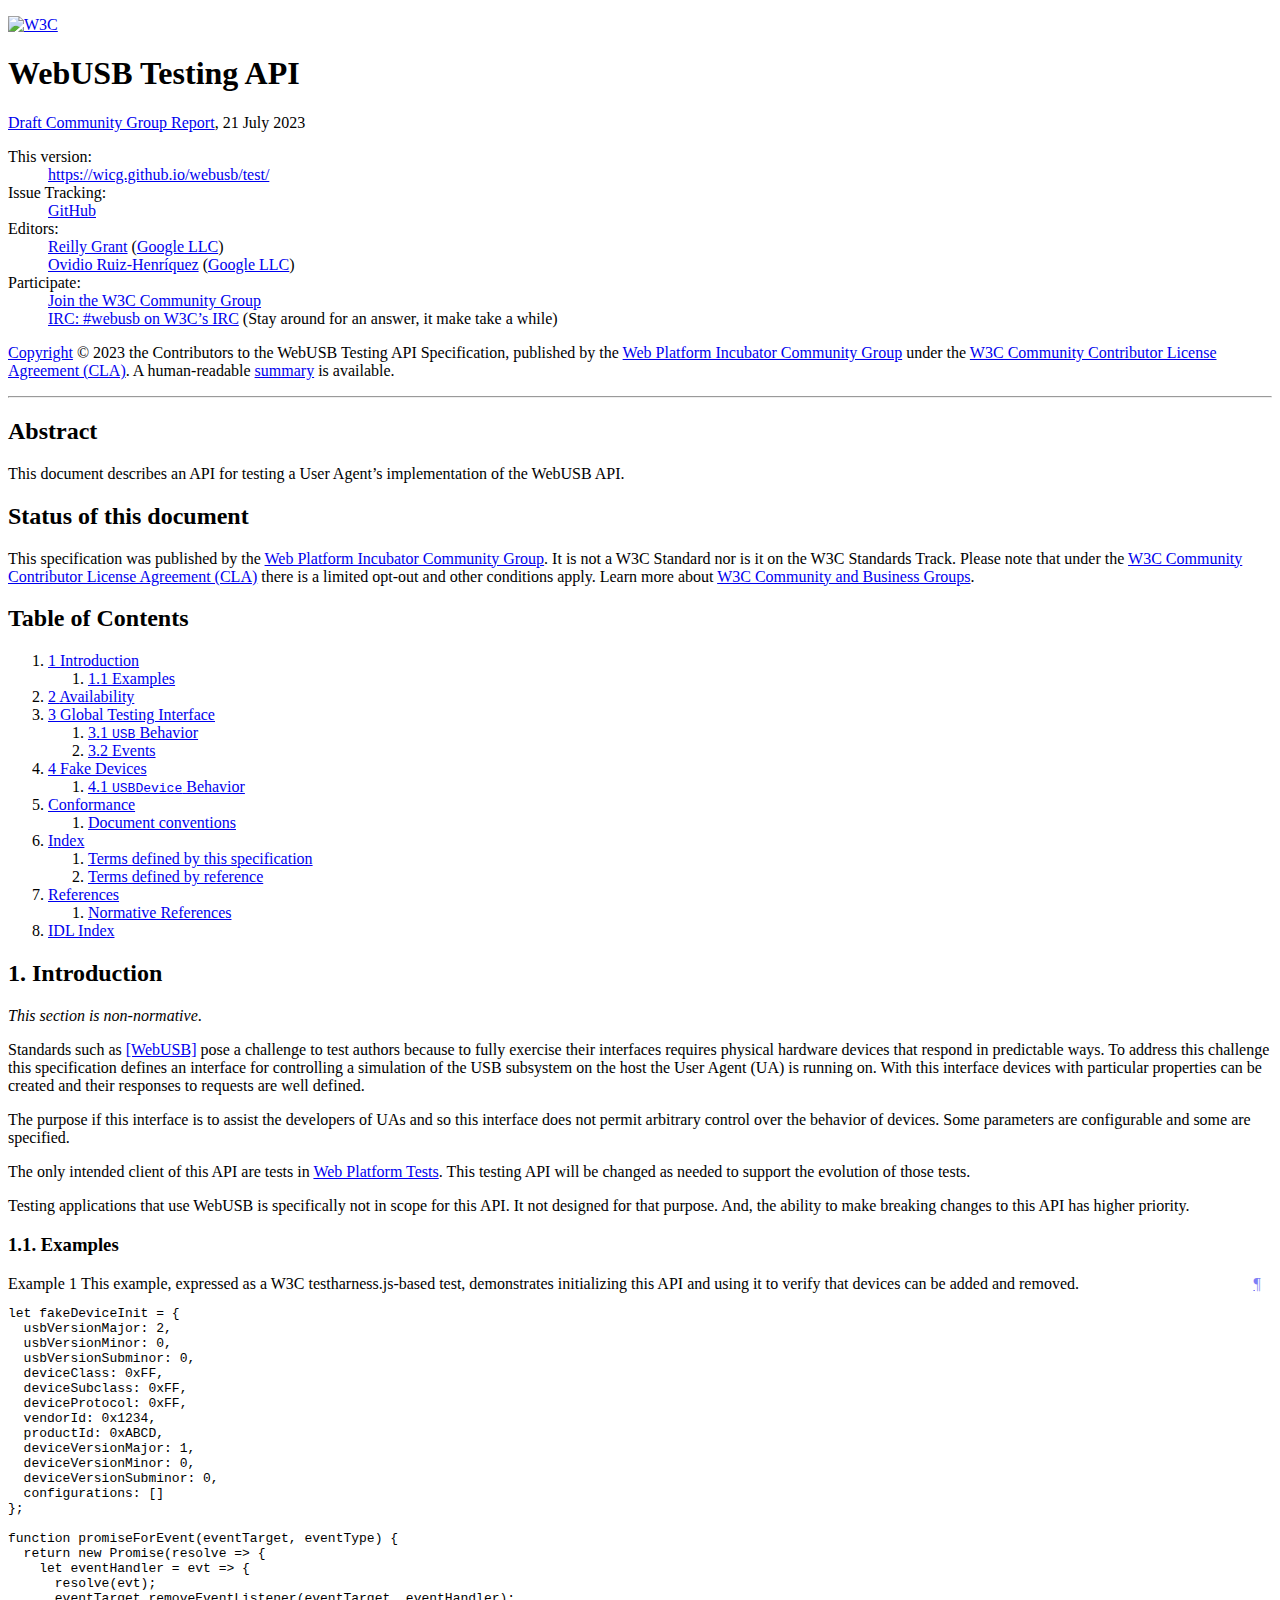
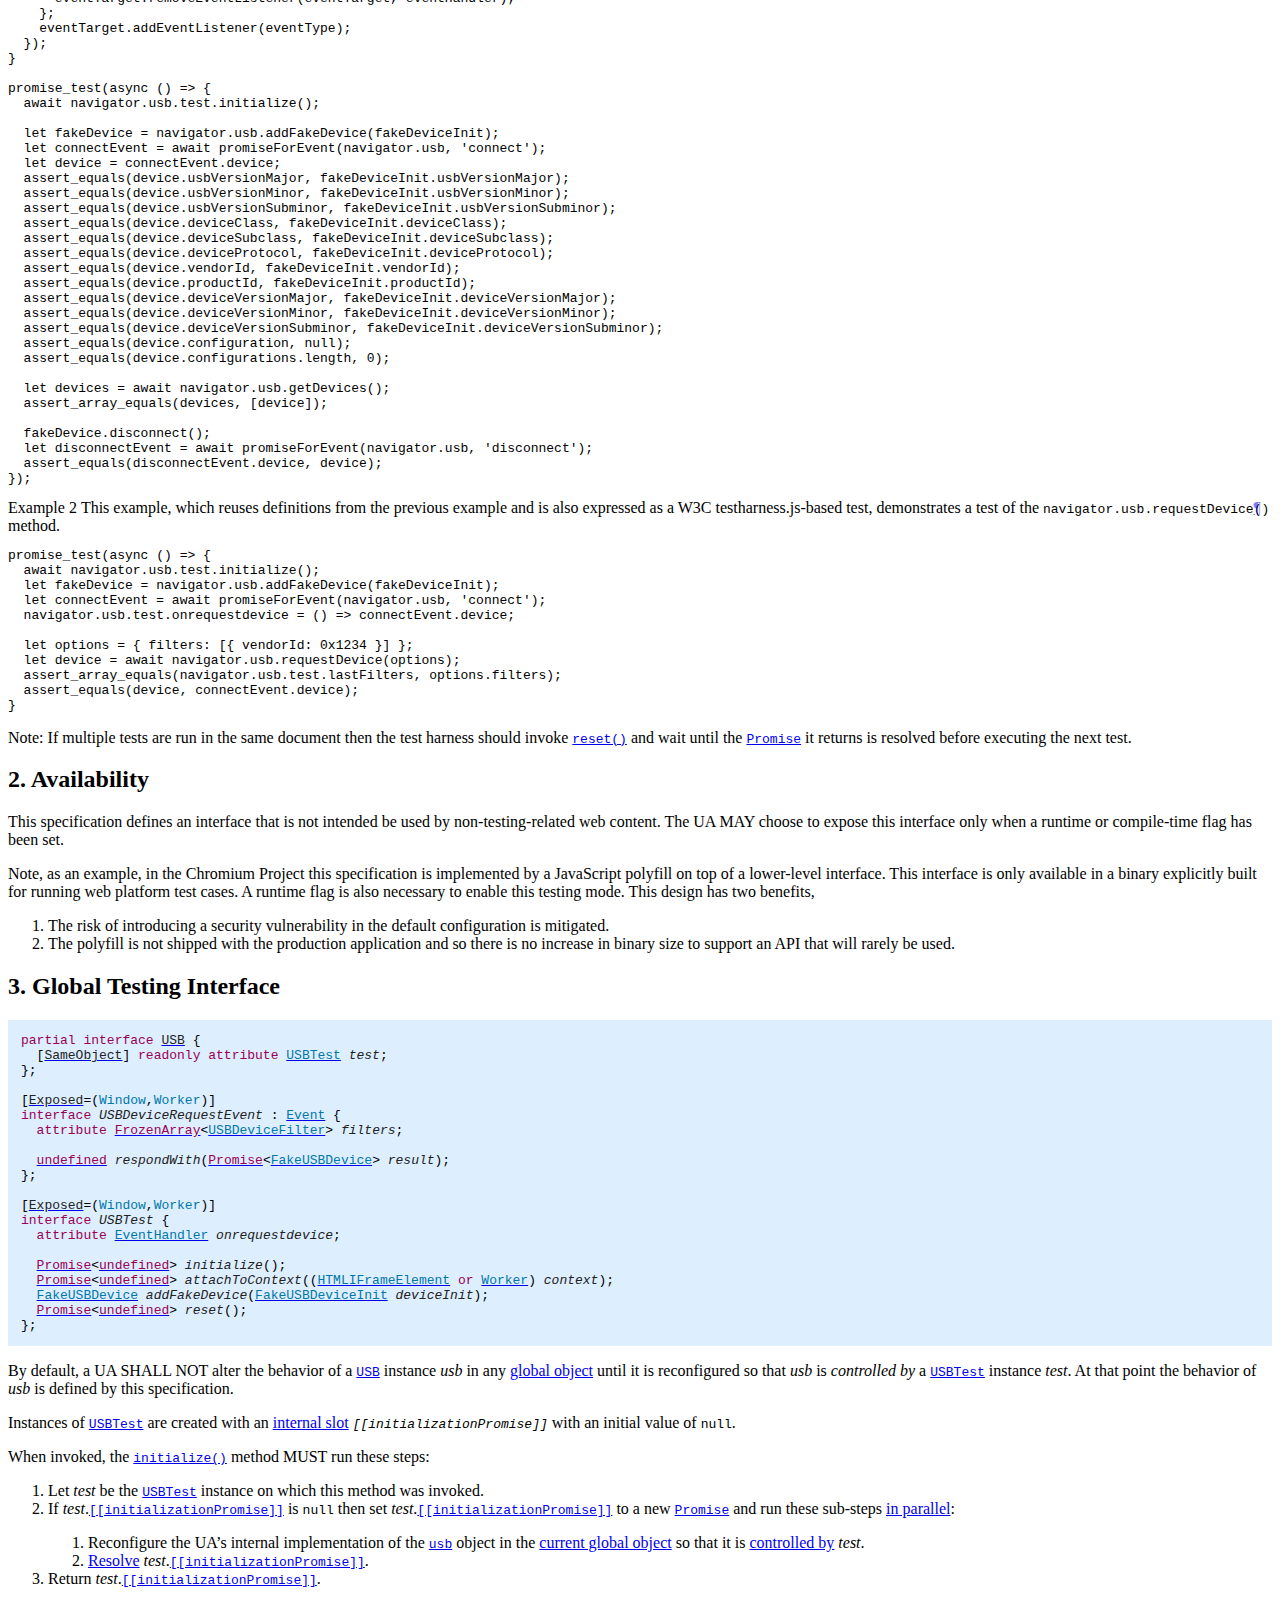
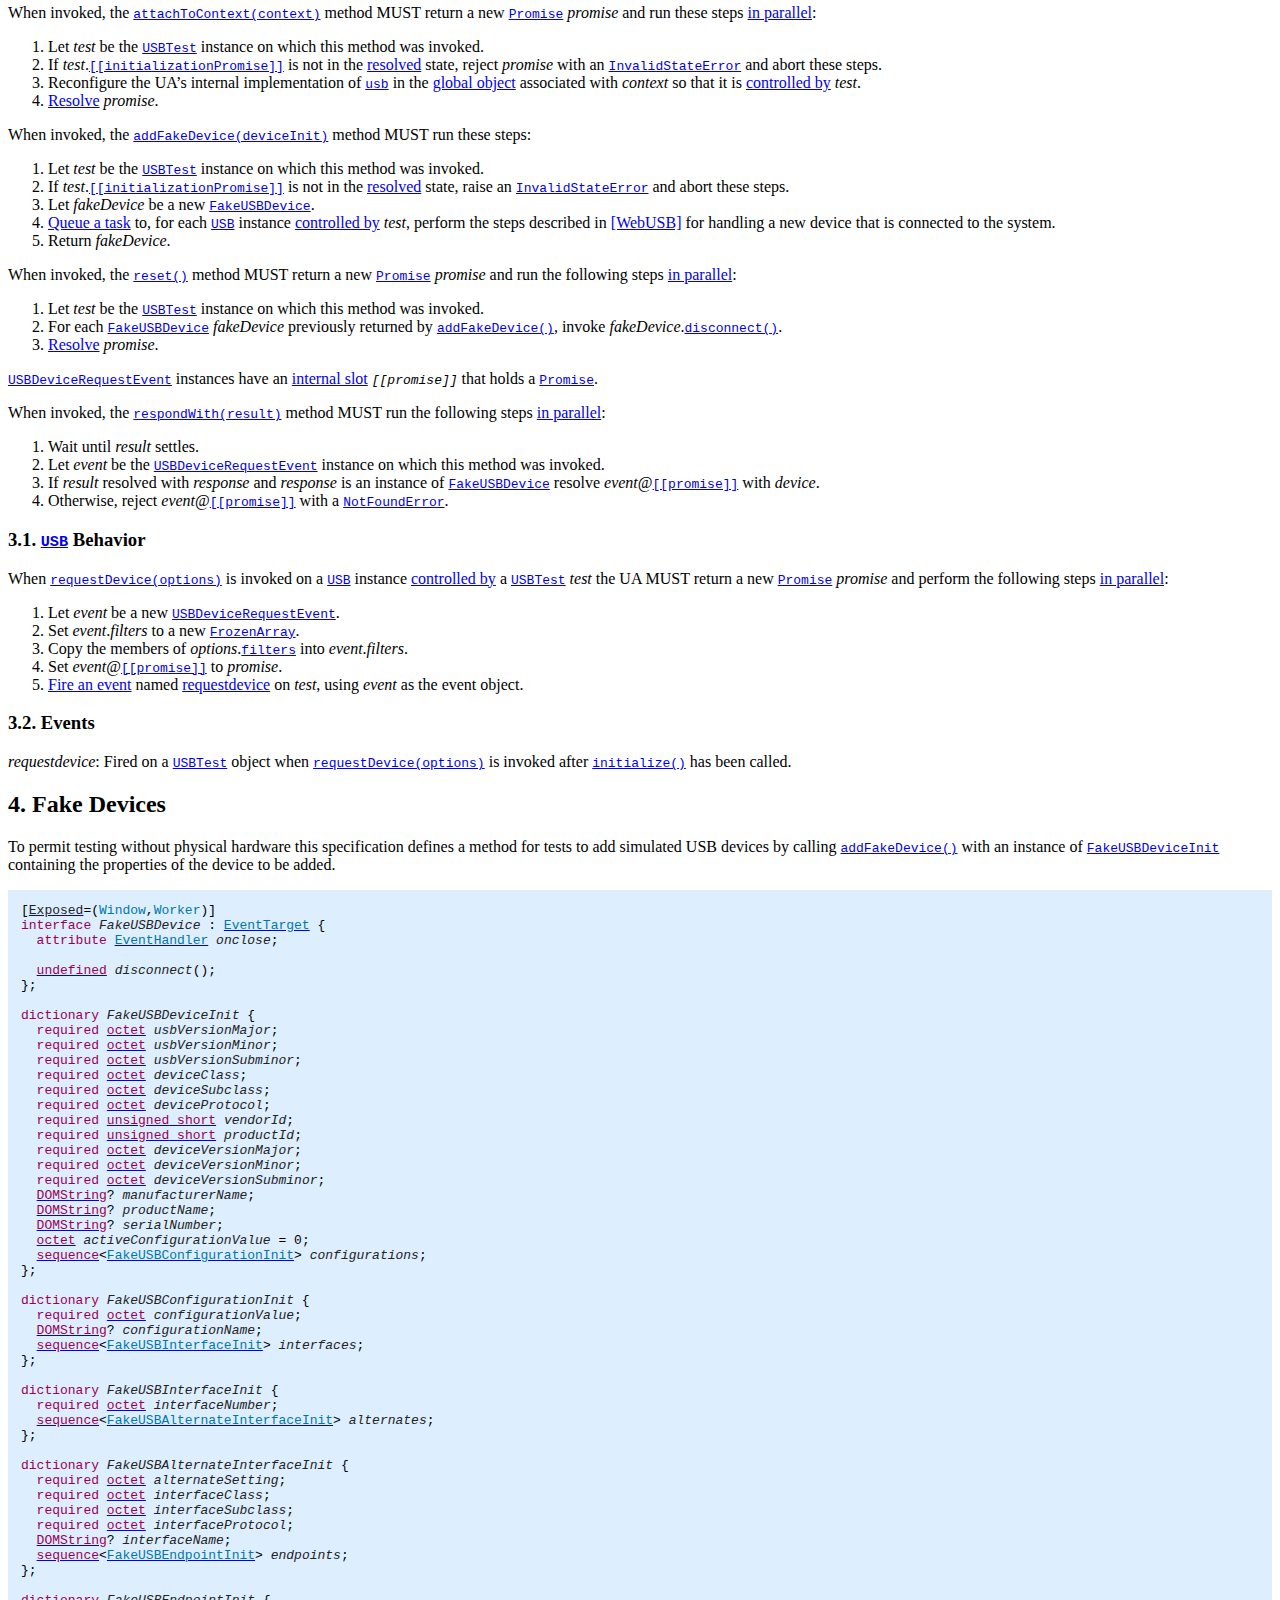
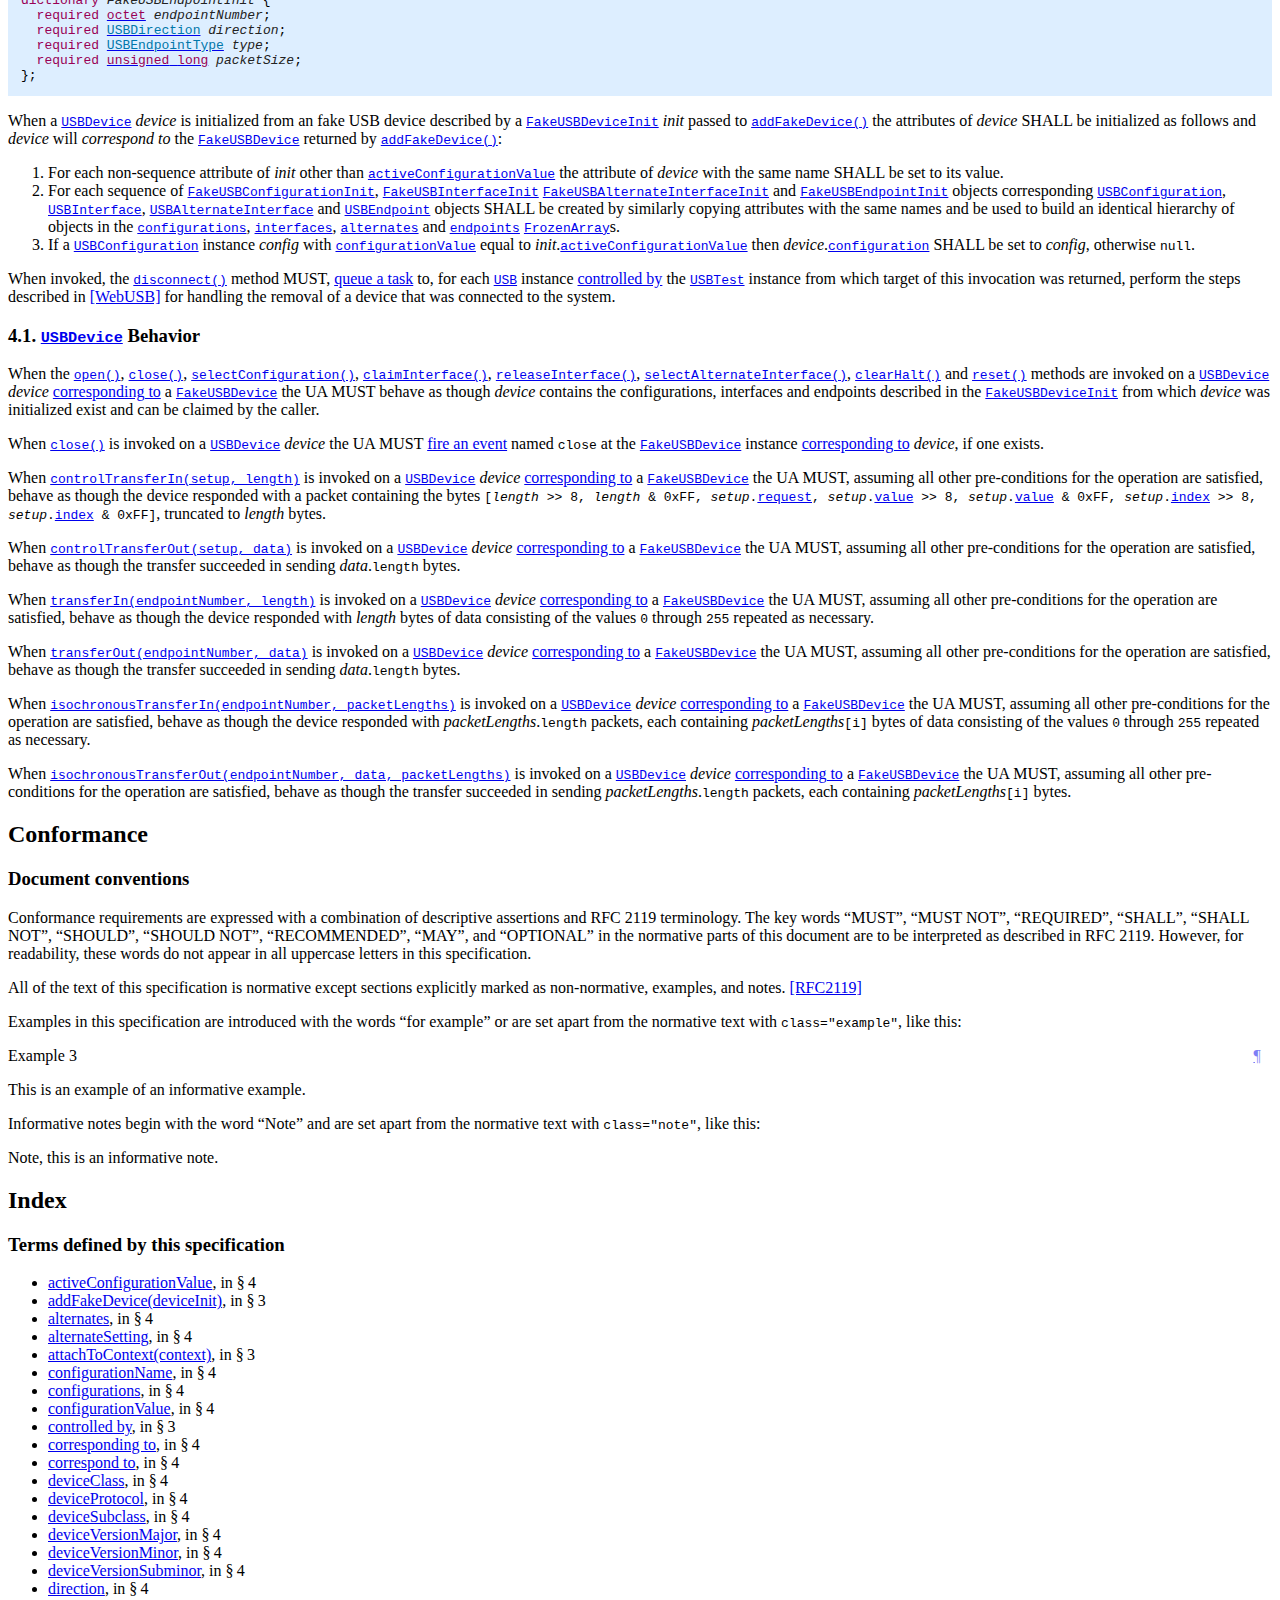
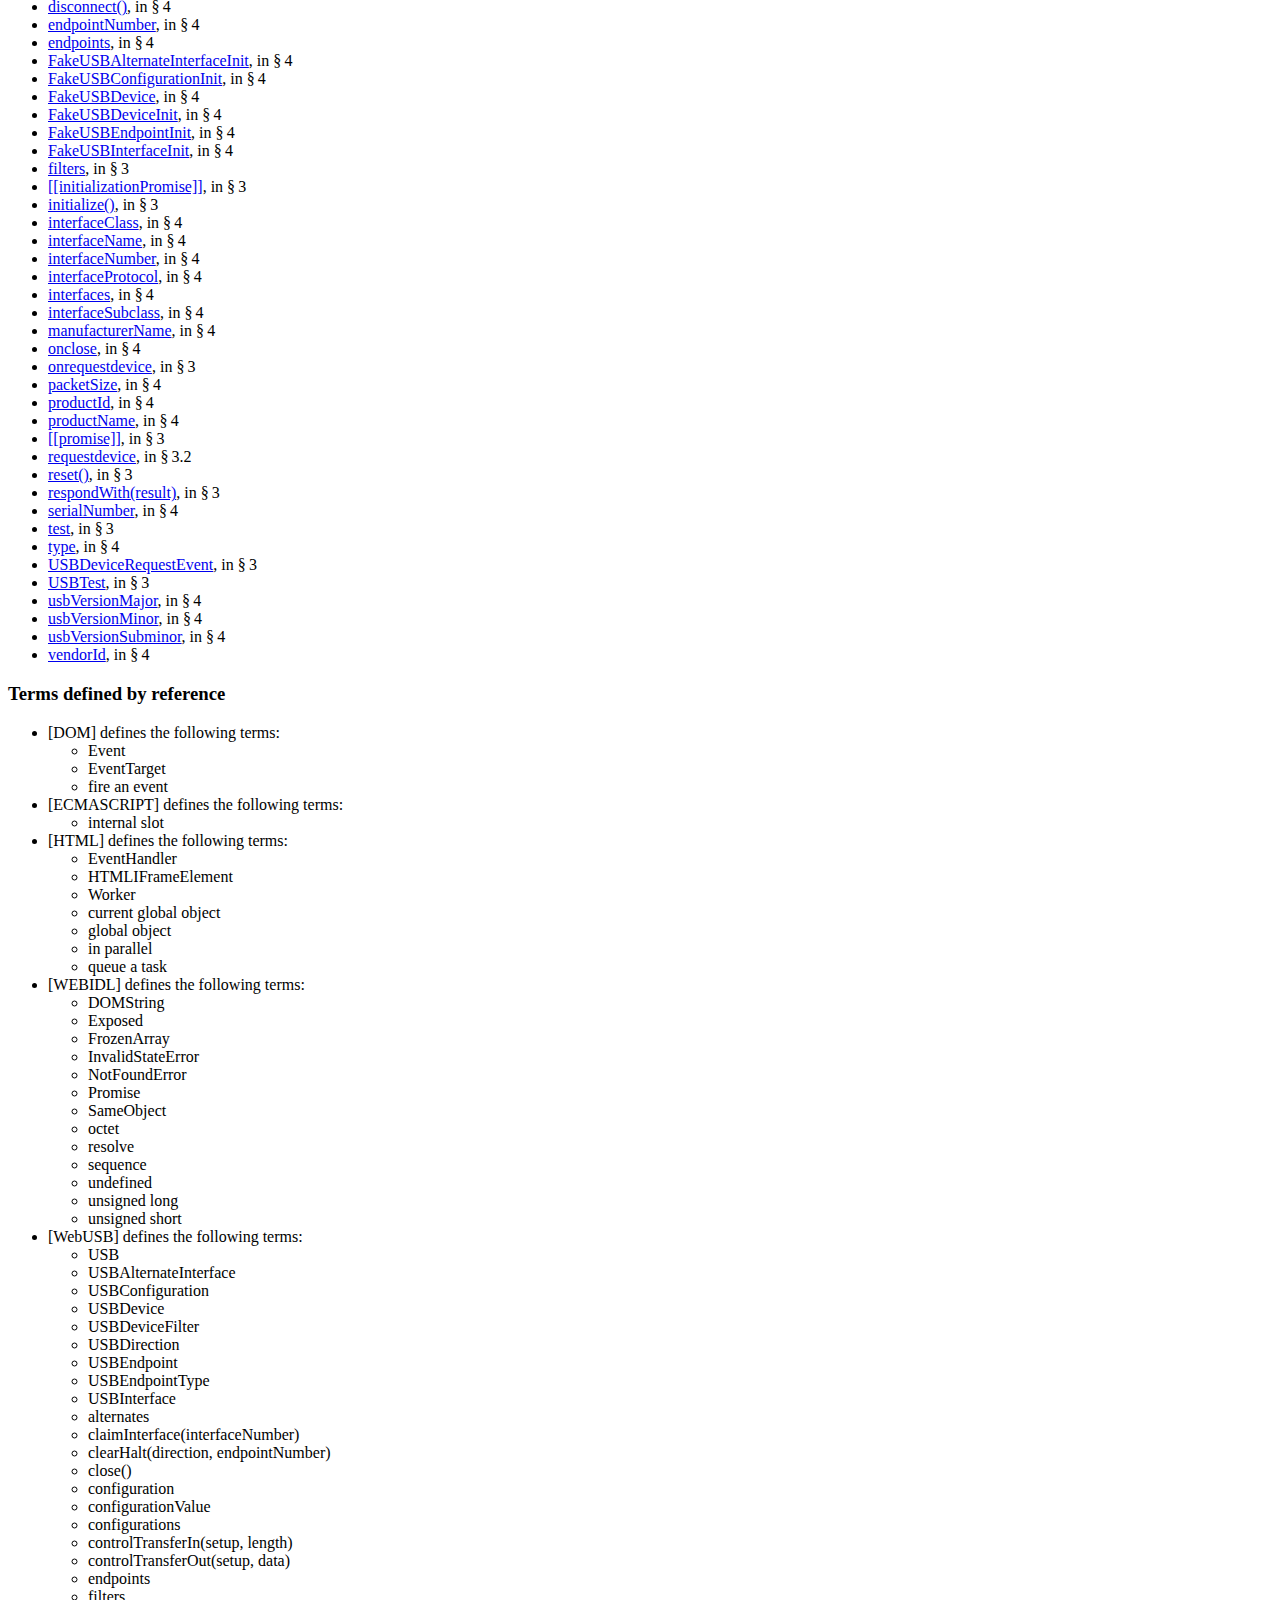
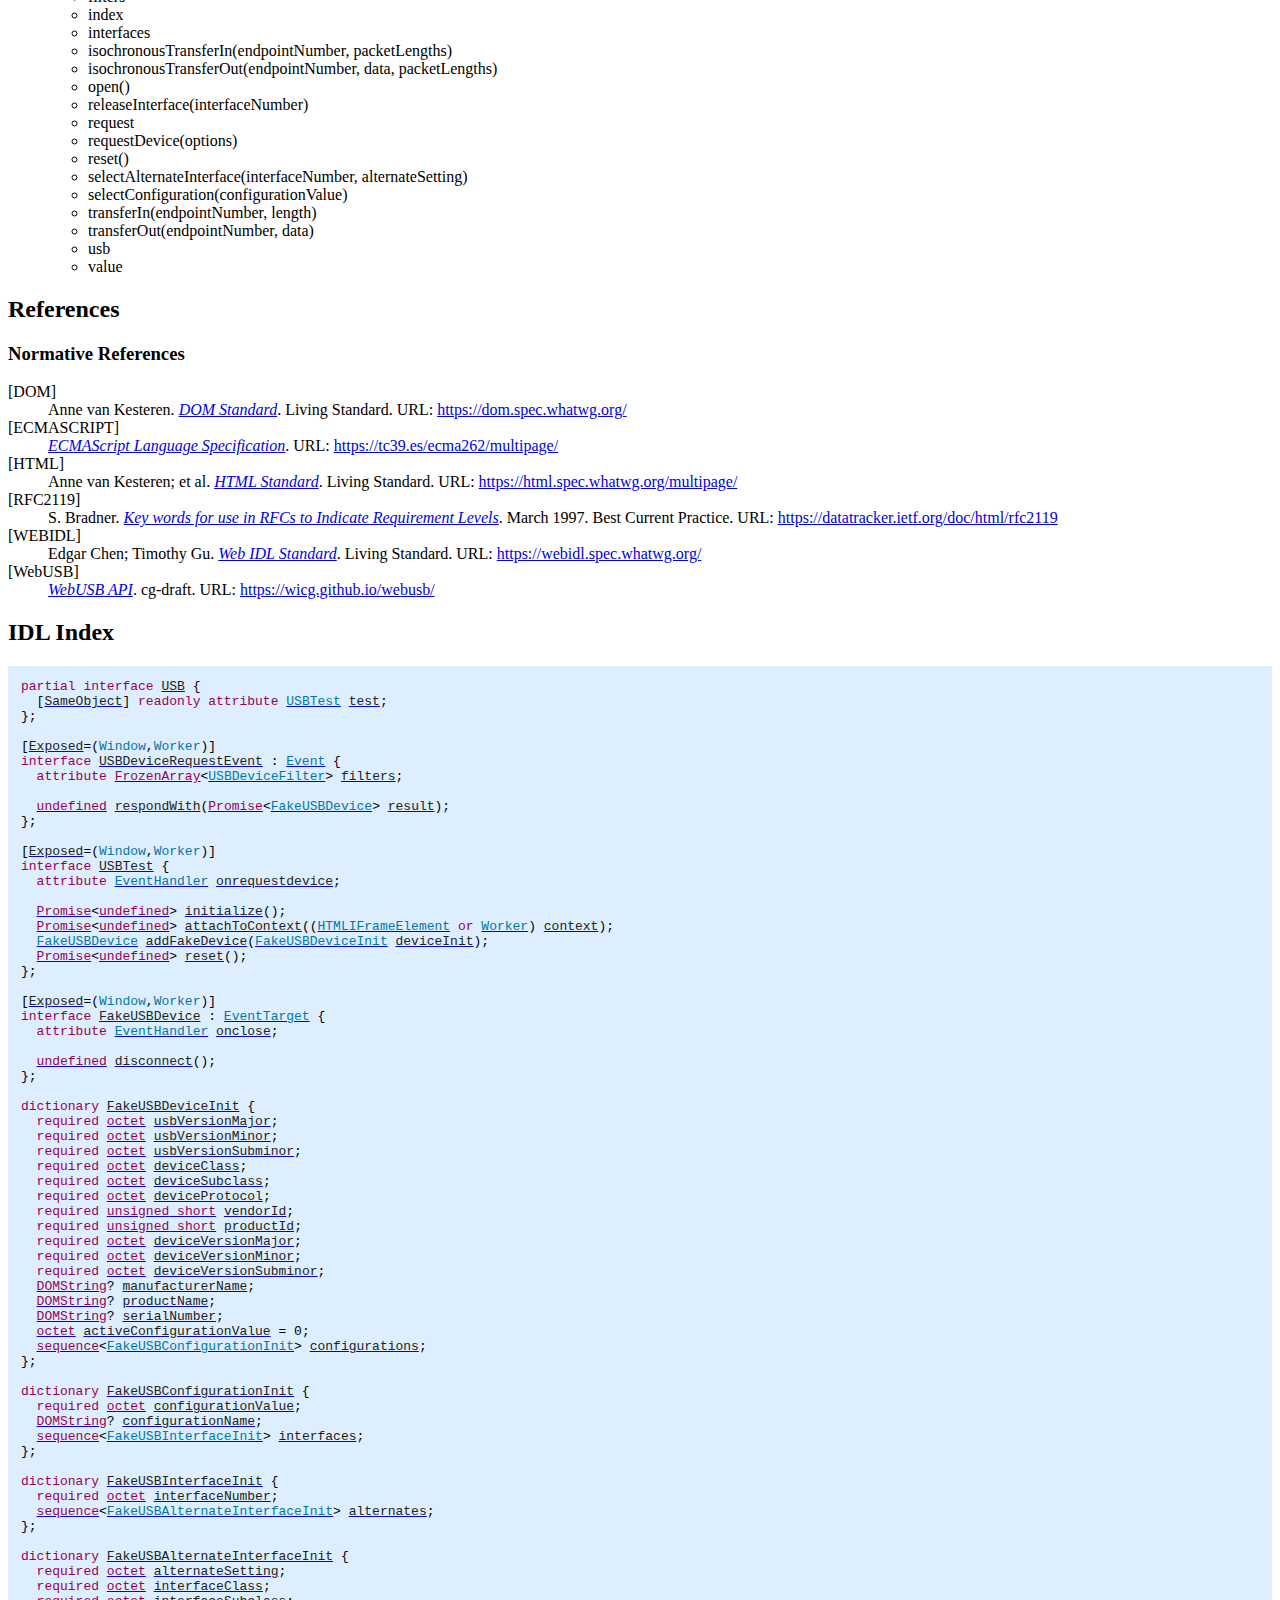
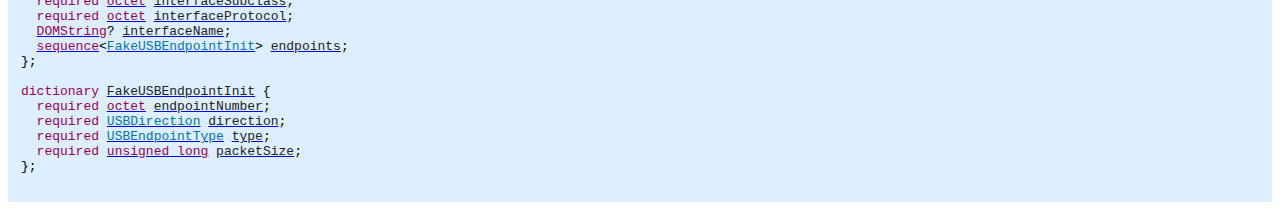
==== commit 51b8ecf1: "Add .gitignore file" ====
--- a/test/index.html
+++ b/test/index.html
@@ -4,9 +4,9 @@
   <title>WebUSB Testing API</title>
   <meta content="width=device-width, initial-scale=1, shrink-to-fit=no" name="viewport">
   <link href="https://www.w3.org/StyleSheets/TR/2021/cg-draft" rel="stylesheet">
-  <meta content="Bikeshed version b3a4ecf2c, updated Tue Jul 18 14:02:54 2023 -0700" name="generator">
+  <meta content="Bikeshed version d29f71adb, updated Wed Jul 19 11:08:56 2023 -0700" name="generator">
   <link href="https://wicg.github.io/webusb/test/" rel="canonical">
-  <meta content="20a03855938495bb11751c08bff706f3bc53b349" name="document-revision">
+  <meta content="2af4f14cad508670d4077715fa7fdc860bc55966" name="document-revision">
 <style>/* Boilerplate: style-autolinks */
 .css.css, .property.property, .descriptor.descriptor {
     color: var(--a-normal-text);
@@ -647,7 +647,7 @@
   <div class="head">
    <p data-fill-with="logo"><a class="logo" href="https://www.w3.org/"> <img alt="W3C" height="48" src="https://www.w3.org/StyleSheets/TR/2021/logos/W3C" width="72"> </a> </p>
    <h1 class="p-name no-ref" id="title">WebUSB Testing API</h1>
-   <p id="w3c-state"><a href="https://www.w3.org/standards/types#CG-DRAFT">Draft Community Group Report</a>, <time class="dt-updated" datetime="2023-07-18">18 July 2023</time></p>
+   <p id="w3c-state"><a href="https://www.w3.org/standards/types#CG-DRAFT">Draft Community Group Report</a>, <time class="dt-updated" datetime="2023-07-21">21 July 2023</time></p>
    <div data-fill-with="spec-metadata">
     <dl>
      <dt>This version:
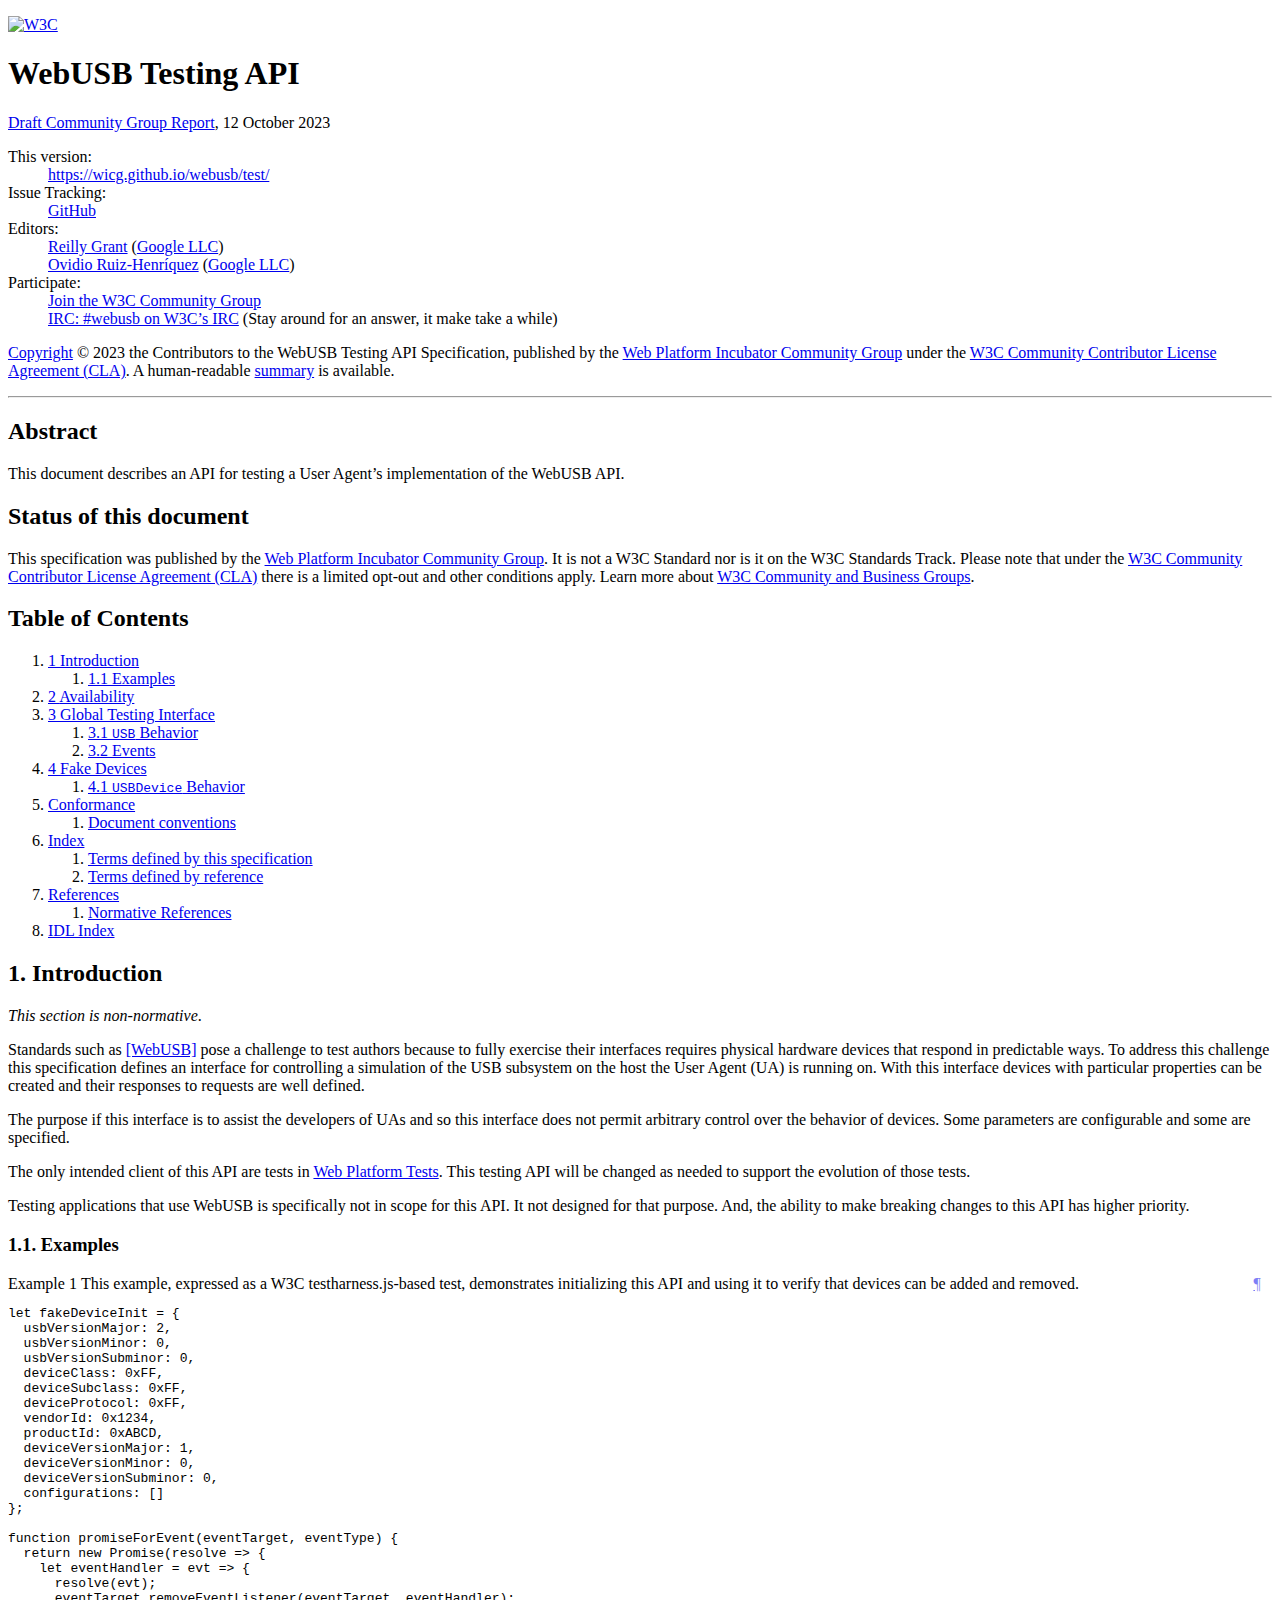
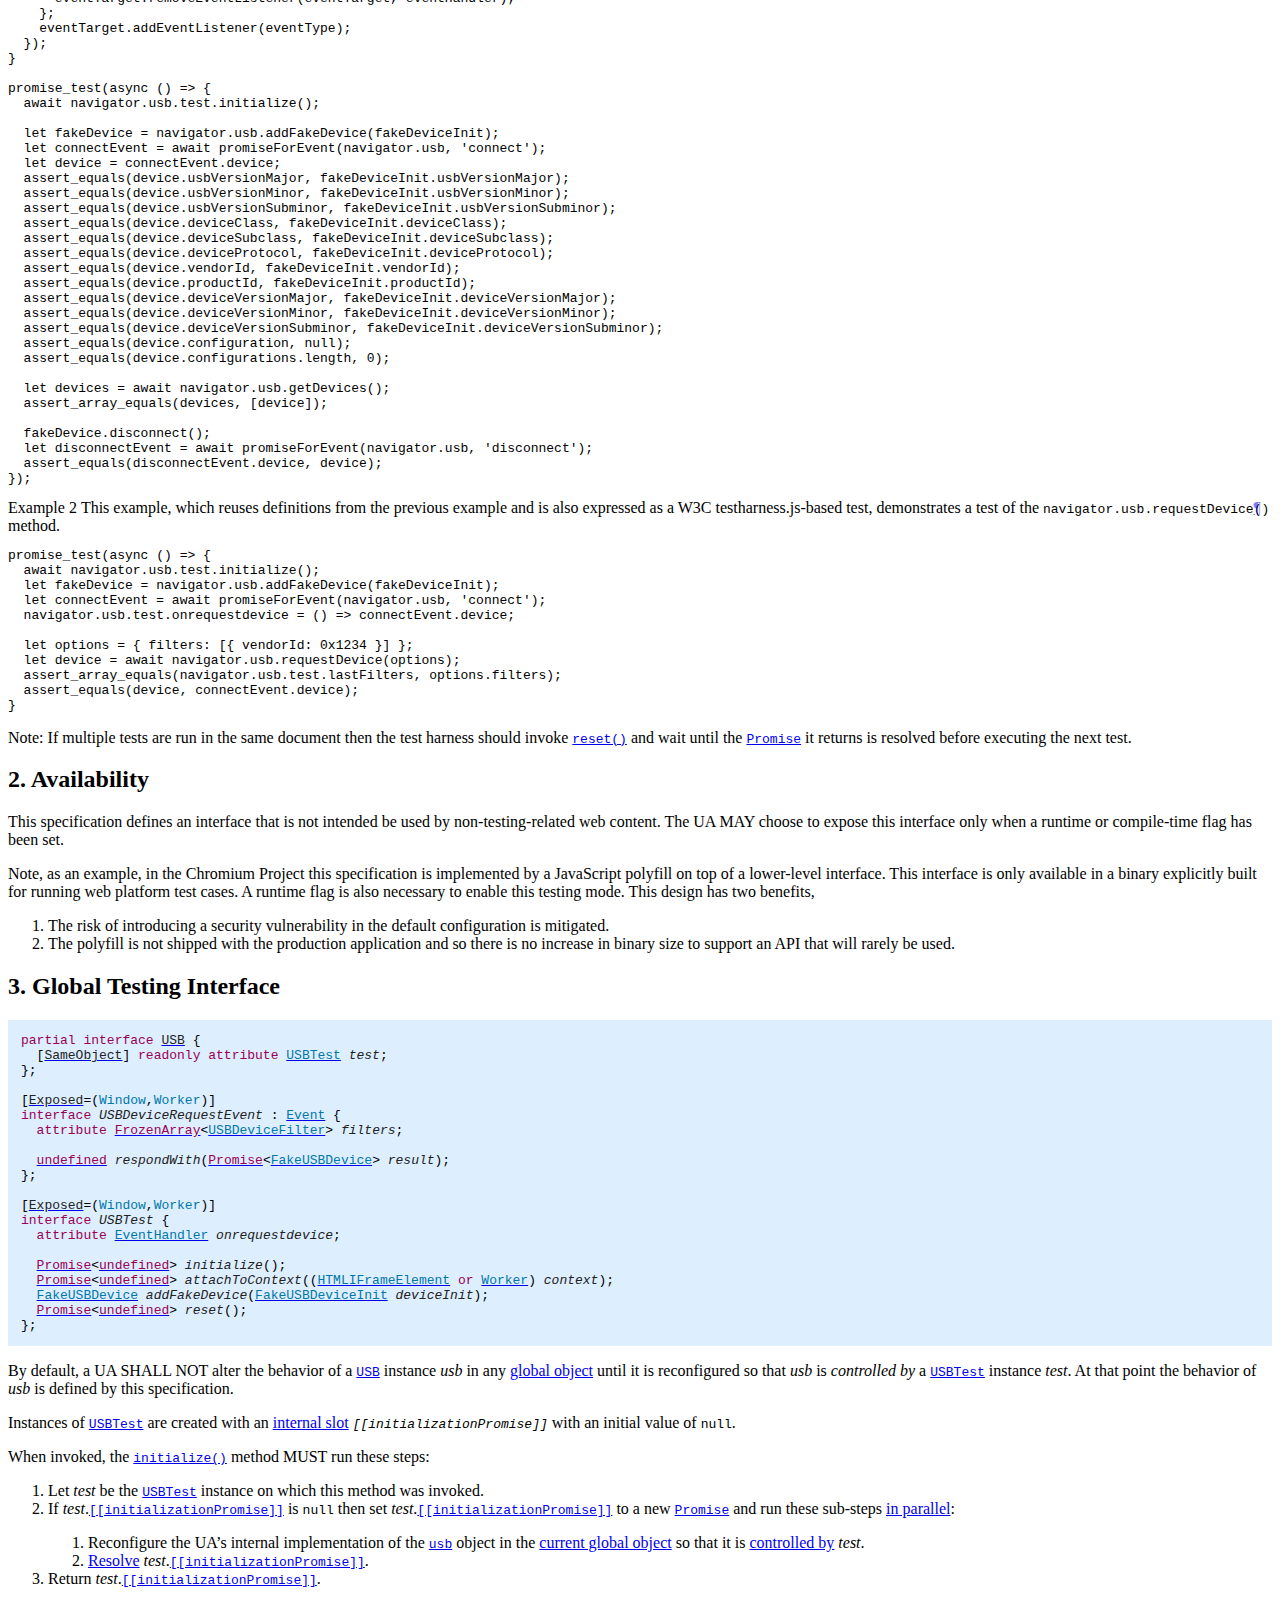
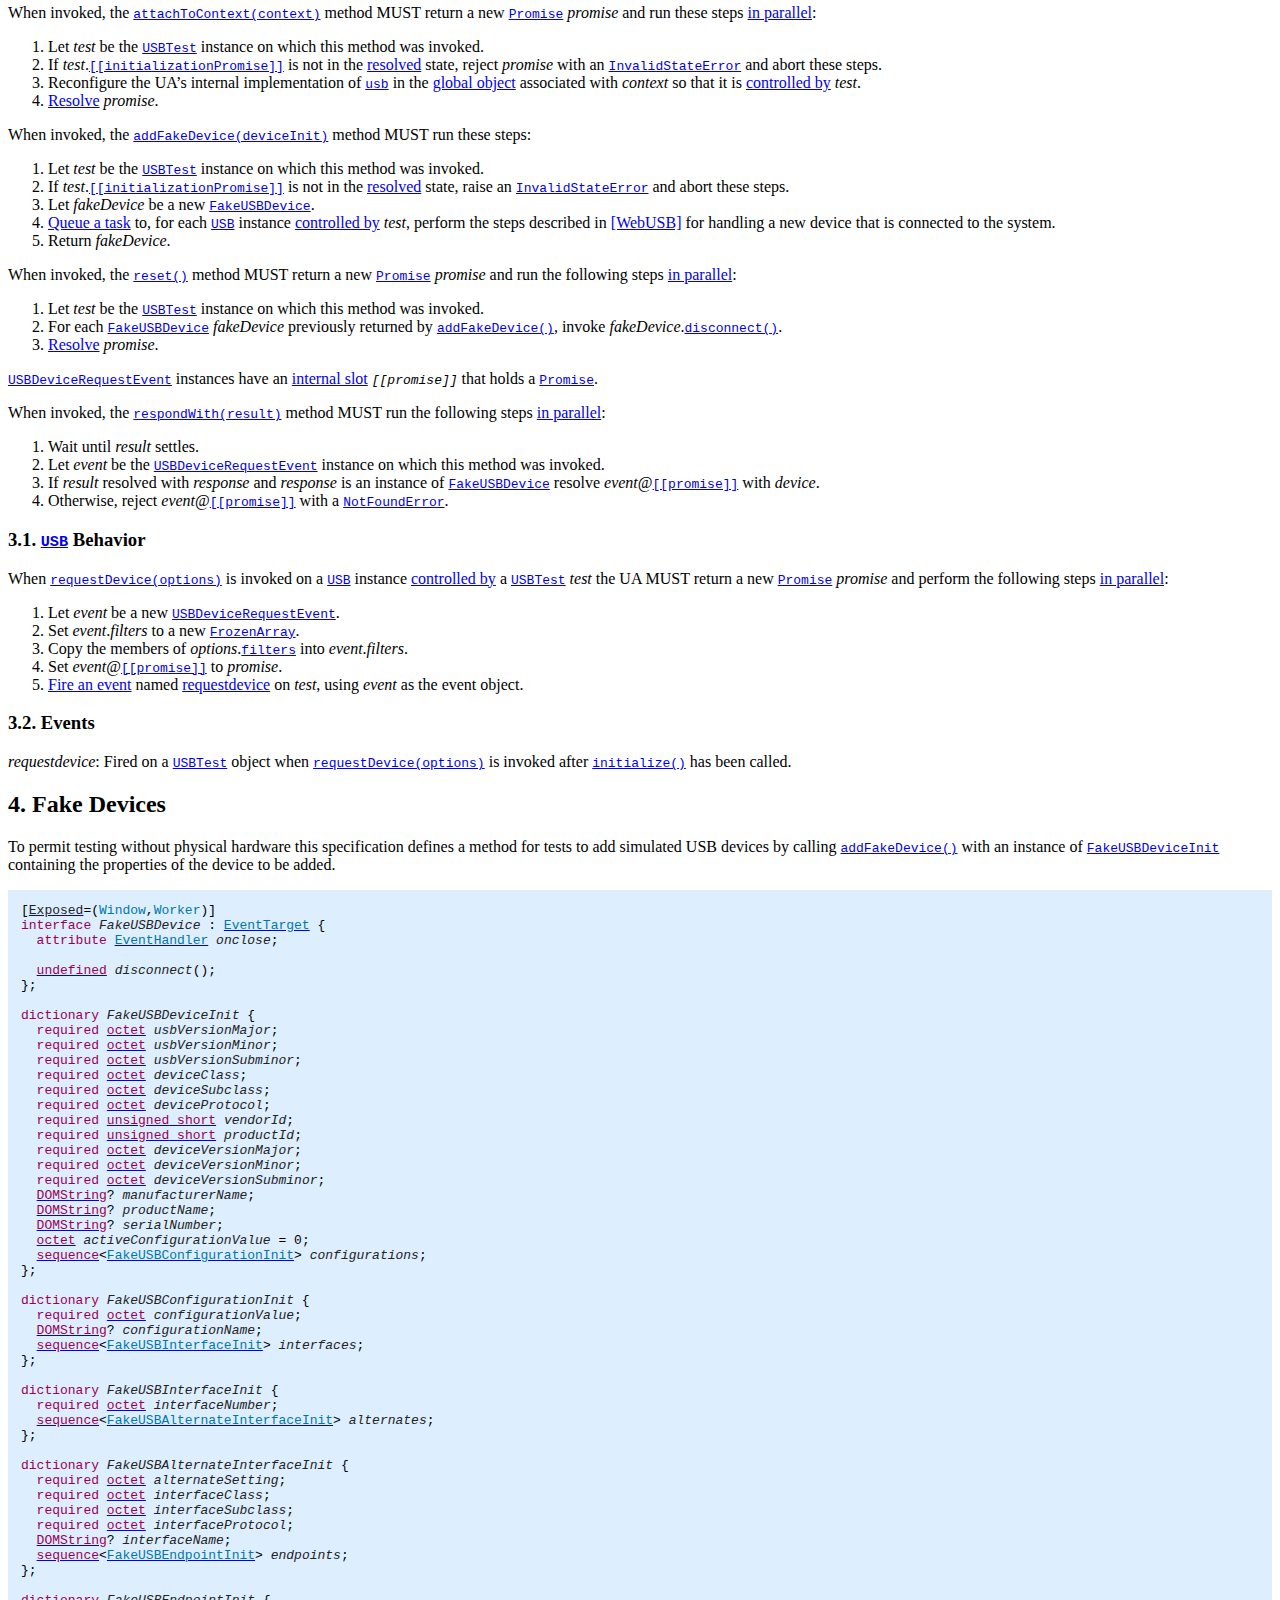
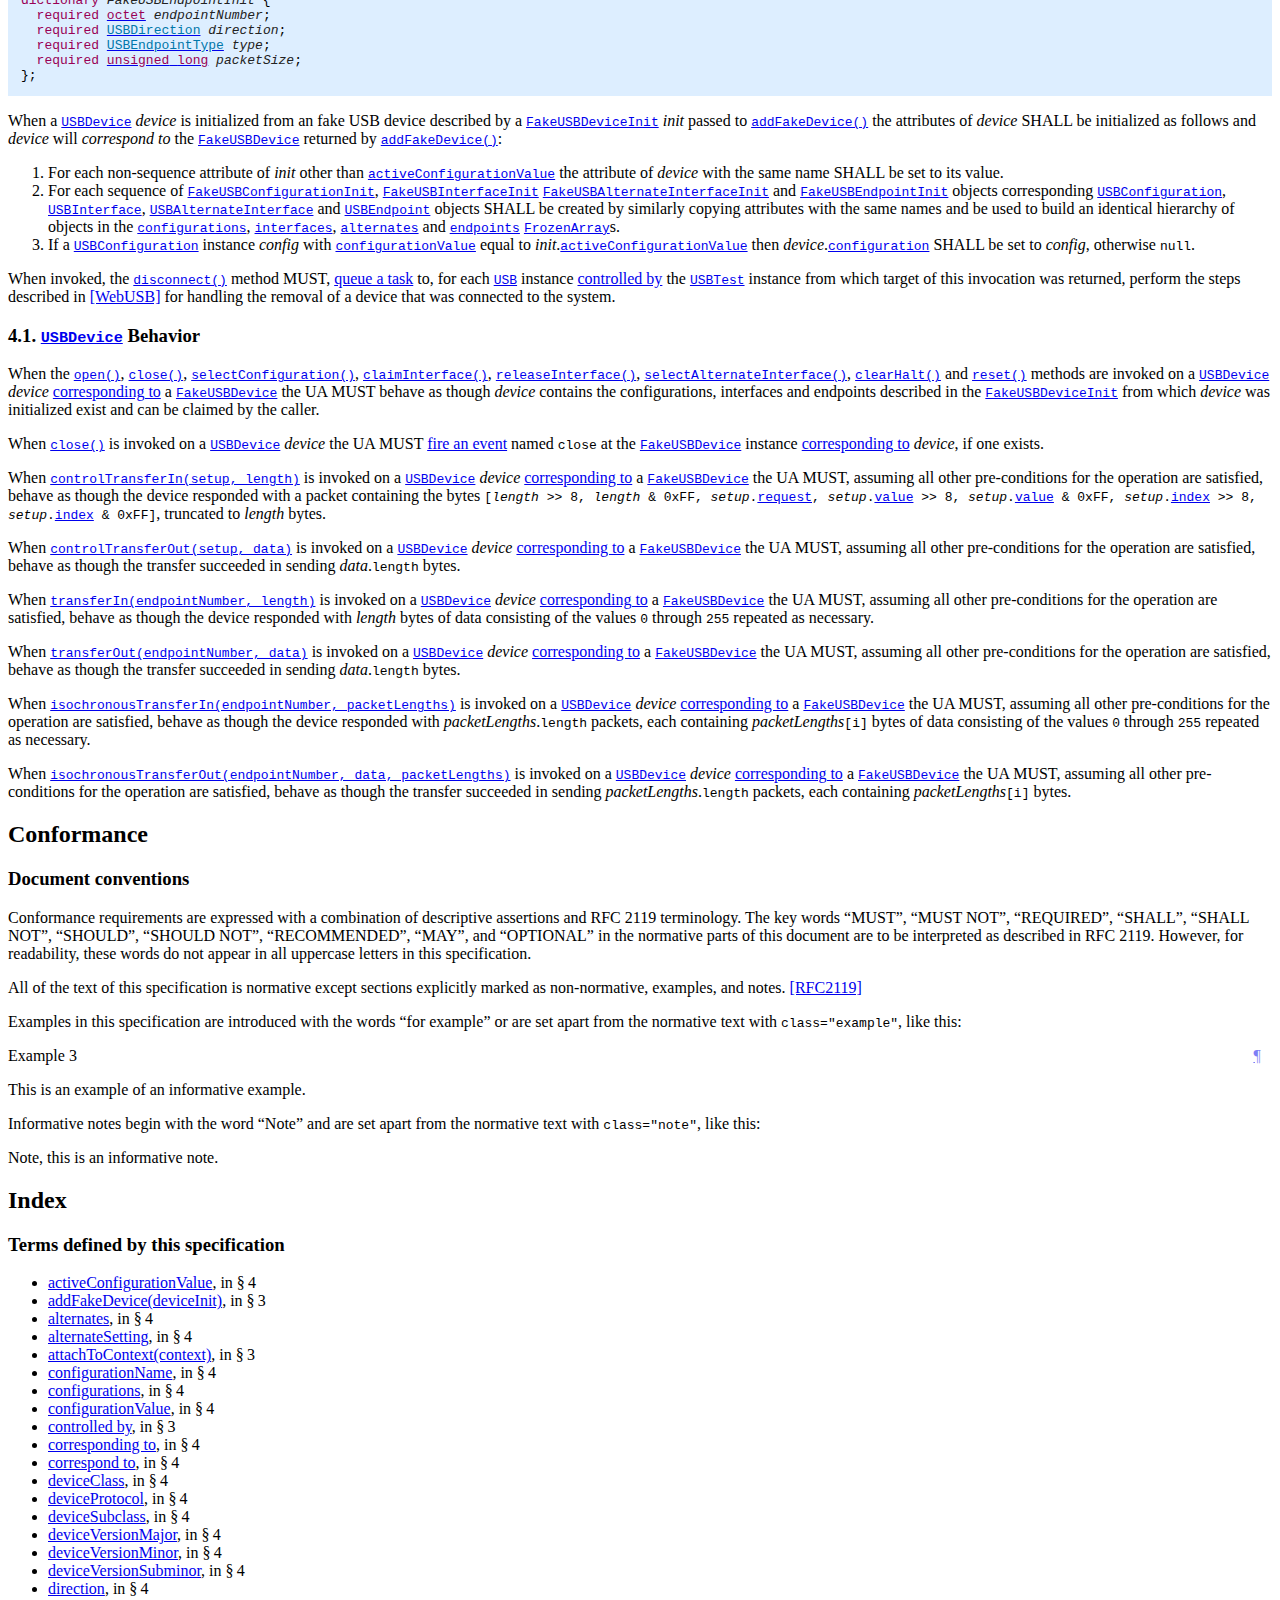
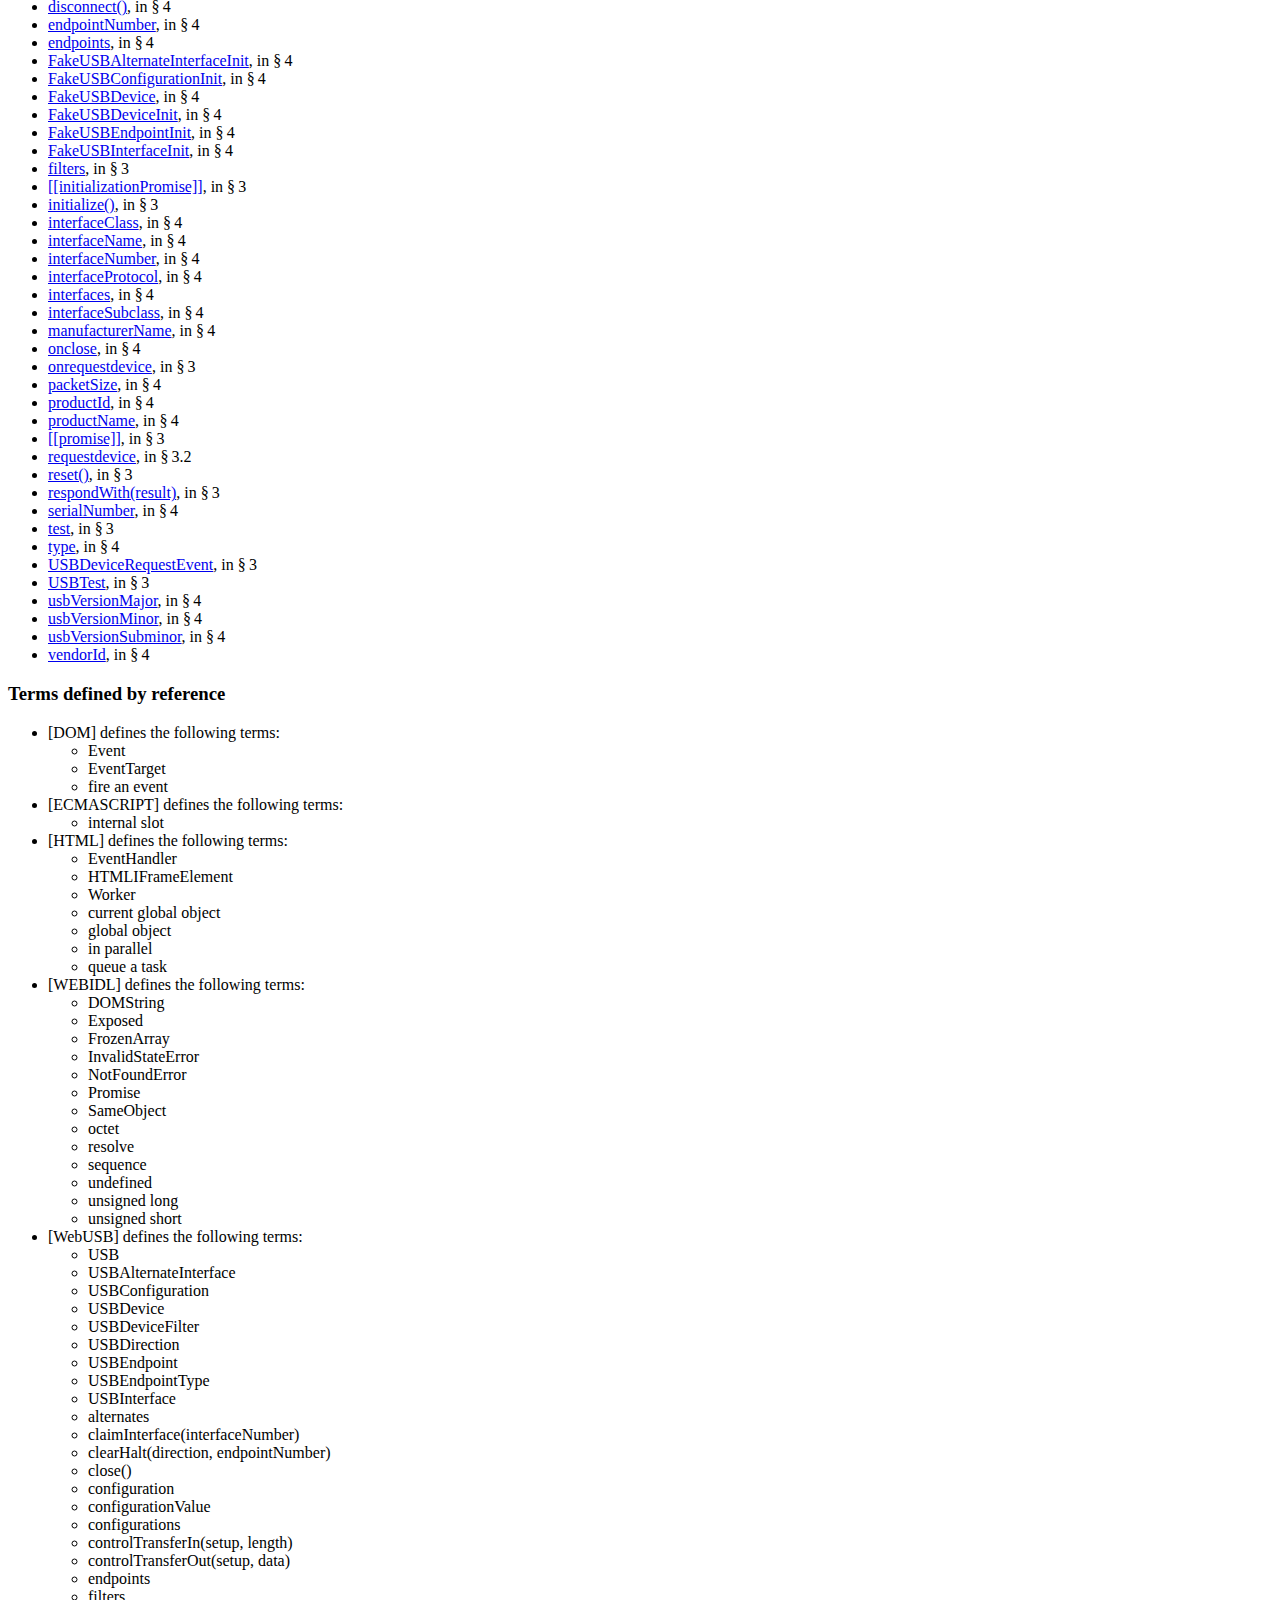
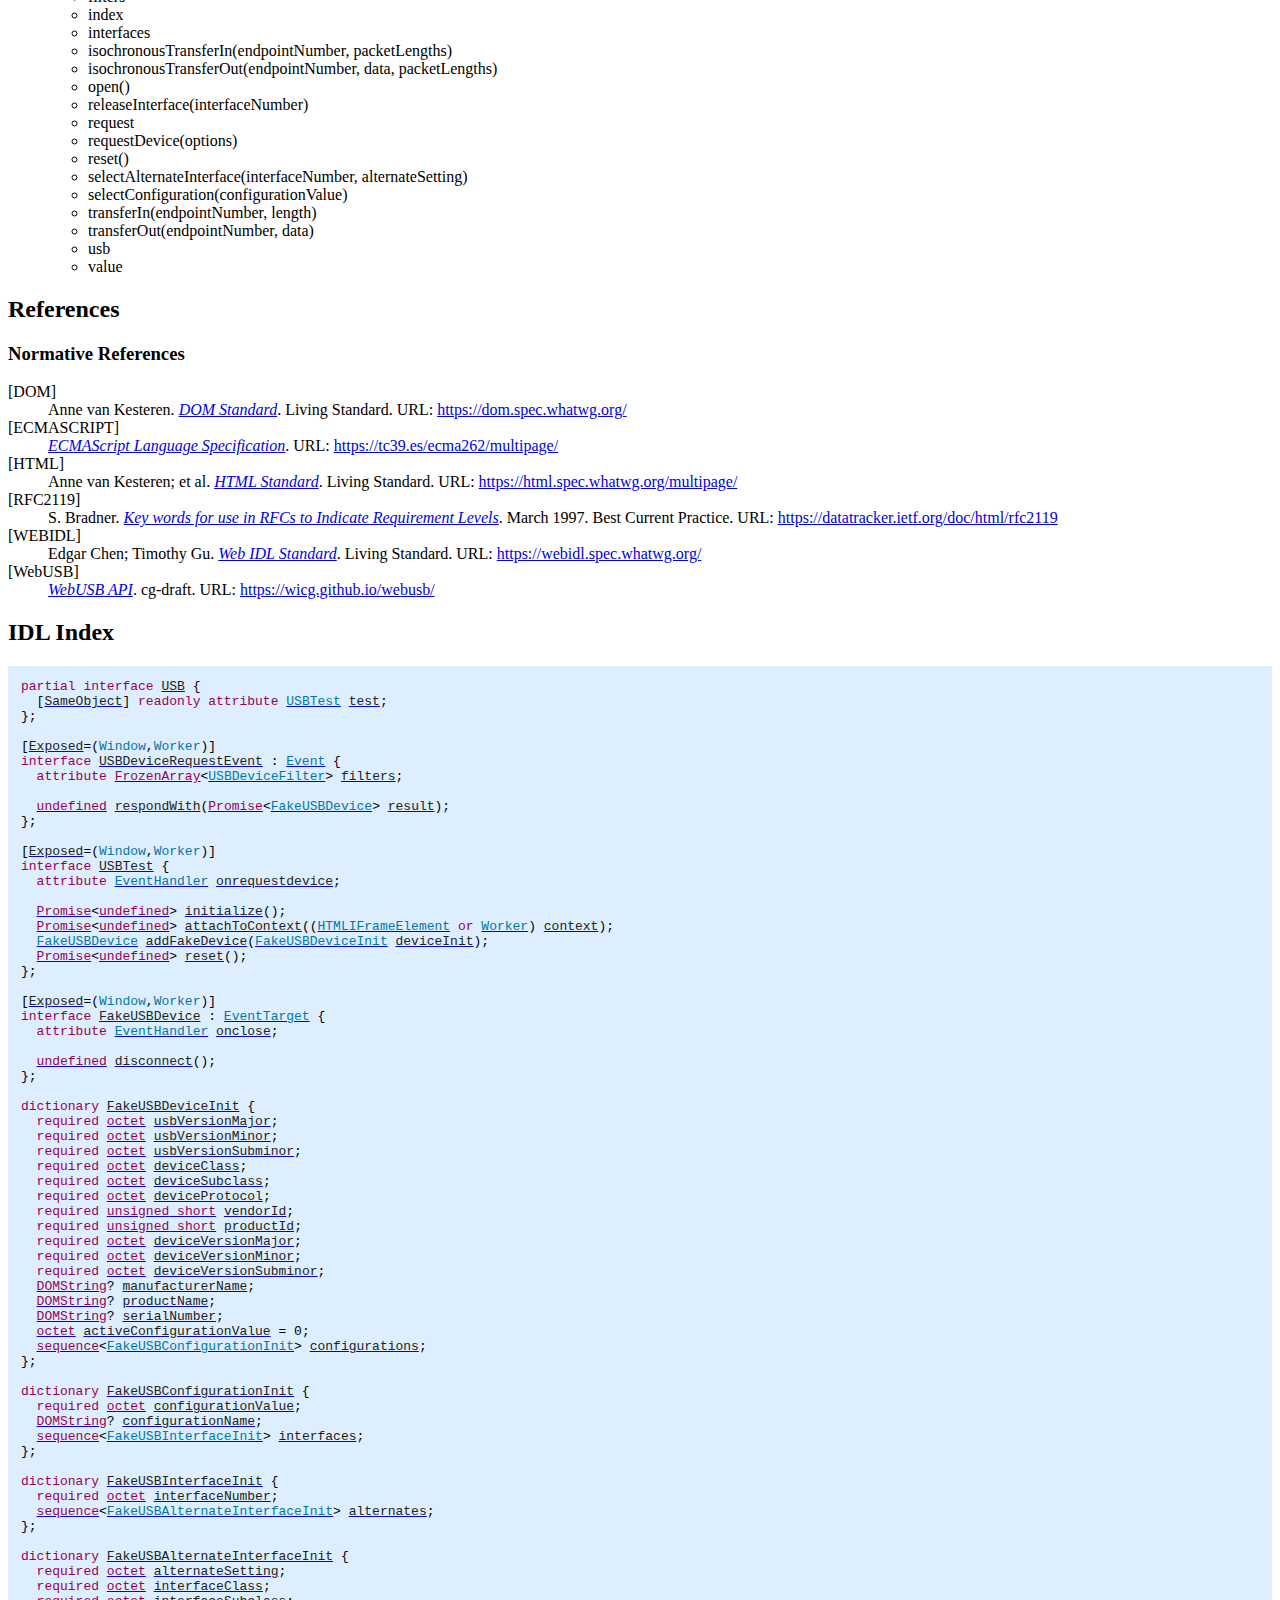
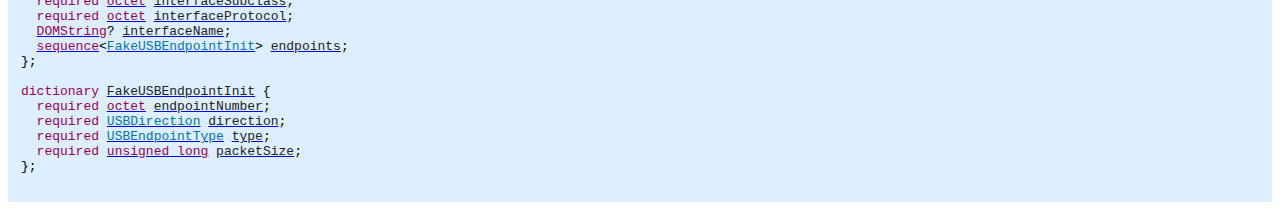
==== commit 899a2032: "Merge pull request #239 from WICG/blocklist" ====
--- a/test/index.html
+++ b/test/index.html
@@ -4,9 +4,9 @@
   <title>WebUSB Testing API</title>
   <meta content="width=device-width, initial-scale=1, shrink-to-fit=no" name="viewport">
   <link href="https://www.w3.org/StyleSheets/TR/2021/cg-draft" rel="stylesheet">
-  <meta content="Bikeshed version d29f71adb, updated Wed Jul 19 11:08:56 2023 -0700" name="generator">
+  <meta content="Bikeshed version 82ce88815, updated Thu Sep 7 16:33:55 2023 -0700" name="generator">
   <link href="https://wicg.github.io/webusb/test/" rel="canonical">
-  <meta content="2af4f14cad508670d4077715fa7fdc860bc55966" name="document-revision">
+  <meta content="59614e75ebfee35662f2a22ff8b10a78a67d125a" name="document-revision">
 <style>/* Boilerplate: style-autolinks */
 .css.css, .property.property, .descriptor.descriptor {
     color: var(--a-normal-text);
@@ -647,7 +647,7 @@
   <div class="head">
    <p data-fill-with="logo"><a class="logo" href="https://www.w3.org/"> <img alt="W3C" height="48" src="https://www.w3.org/StyleSheets/TR/2021/logos/W3C" width="72"> </a> </p>
    <h1 class="p-name no-ref" id="title">WebUSB Testing API</h1>
-   <p id="w3c-state"><a href="https://www.w3.org/standards/types#CG-DRAFT">Draft Community Group Report</a>, <time class="dt-updated" datetime="2023-07-21">21 July 2023</time></p>
+   <p id="w3c-state"><a href="https://www.w3.org/standards/types#CG-DRAFT">Draft Community Group Report</a>, <time class="dt-updated" datetime="2023-10-12">12 October 2023</time></p>
    <div data-fill-with="spec-metadata">
     <dl>
      <dt>This version:
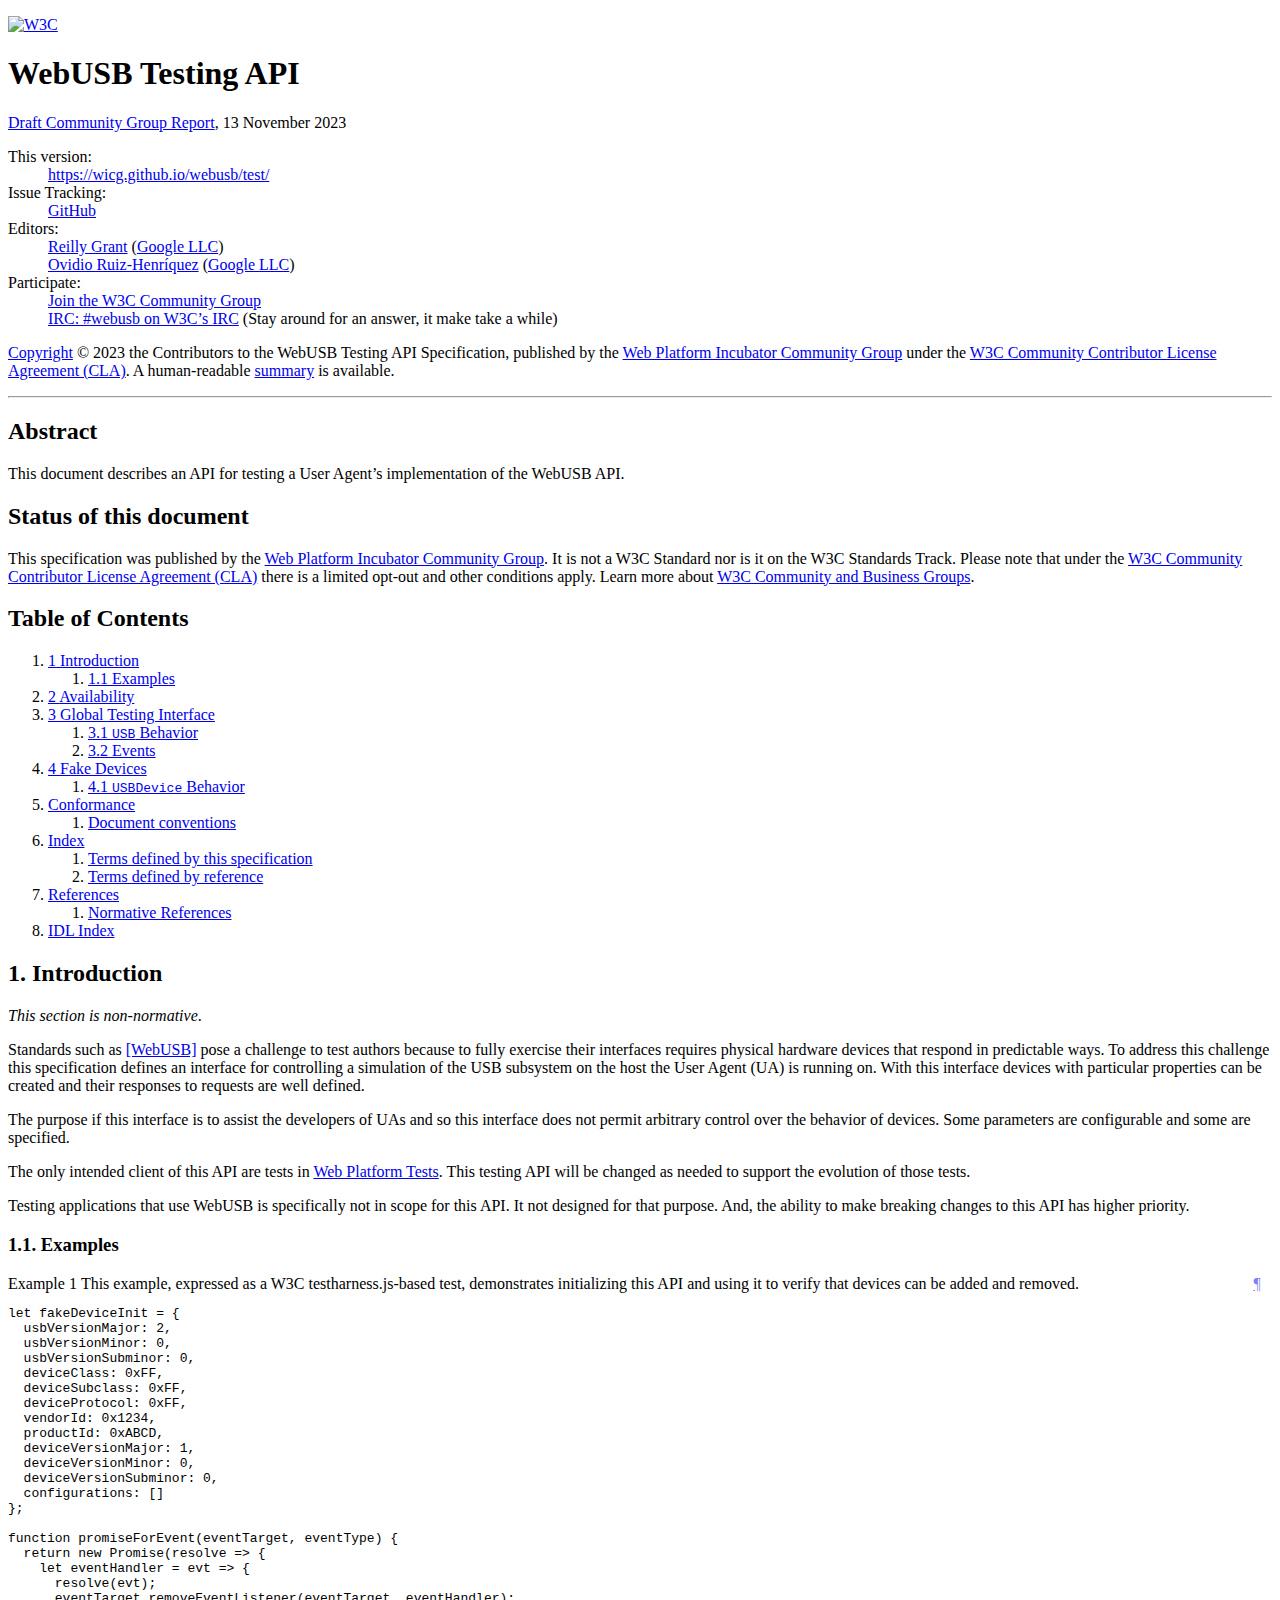
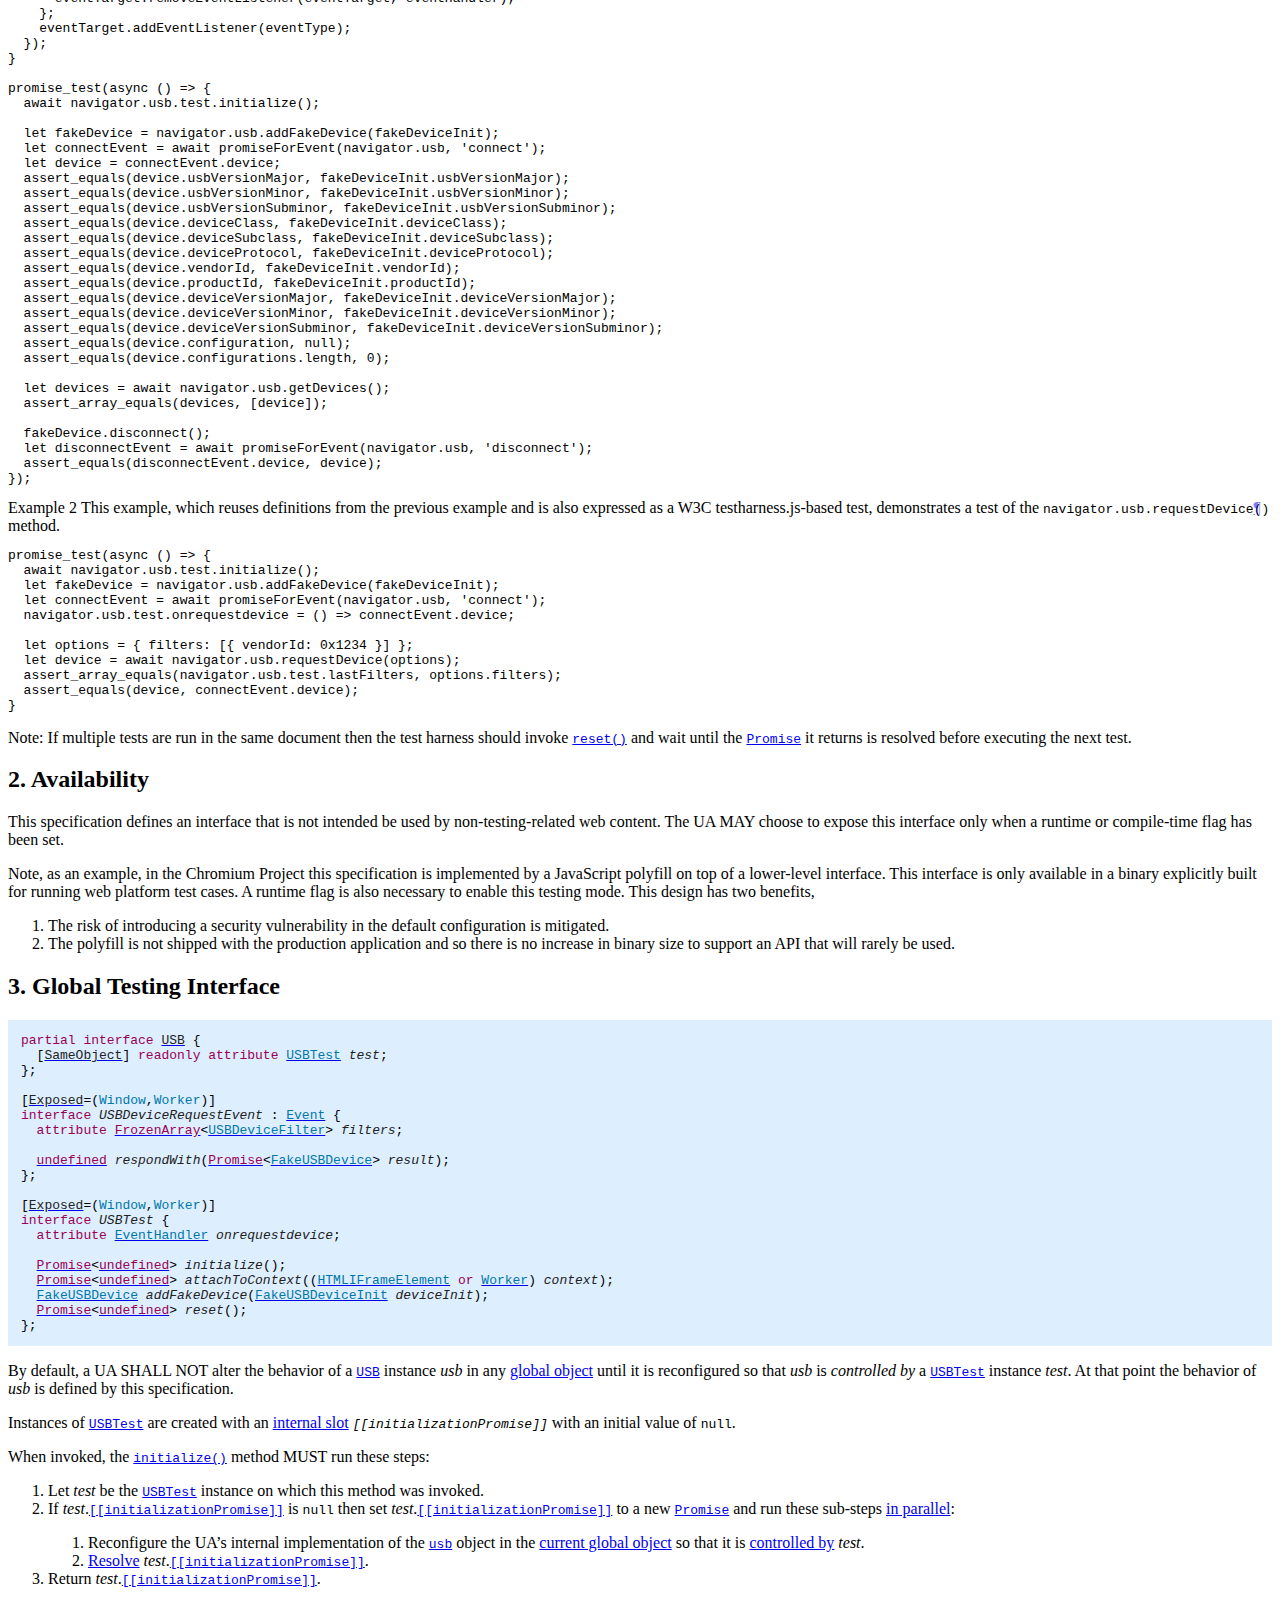
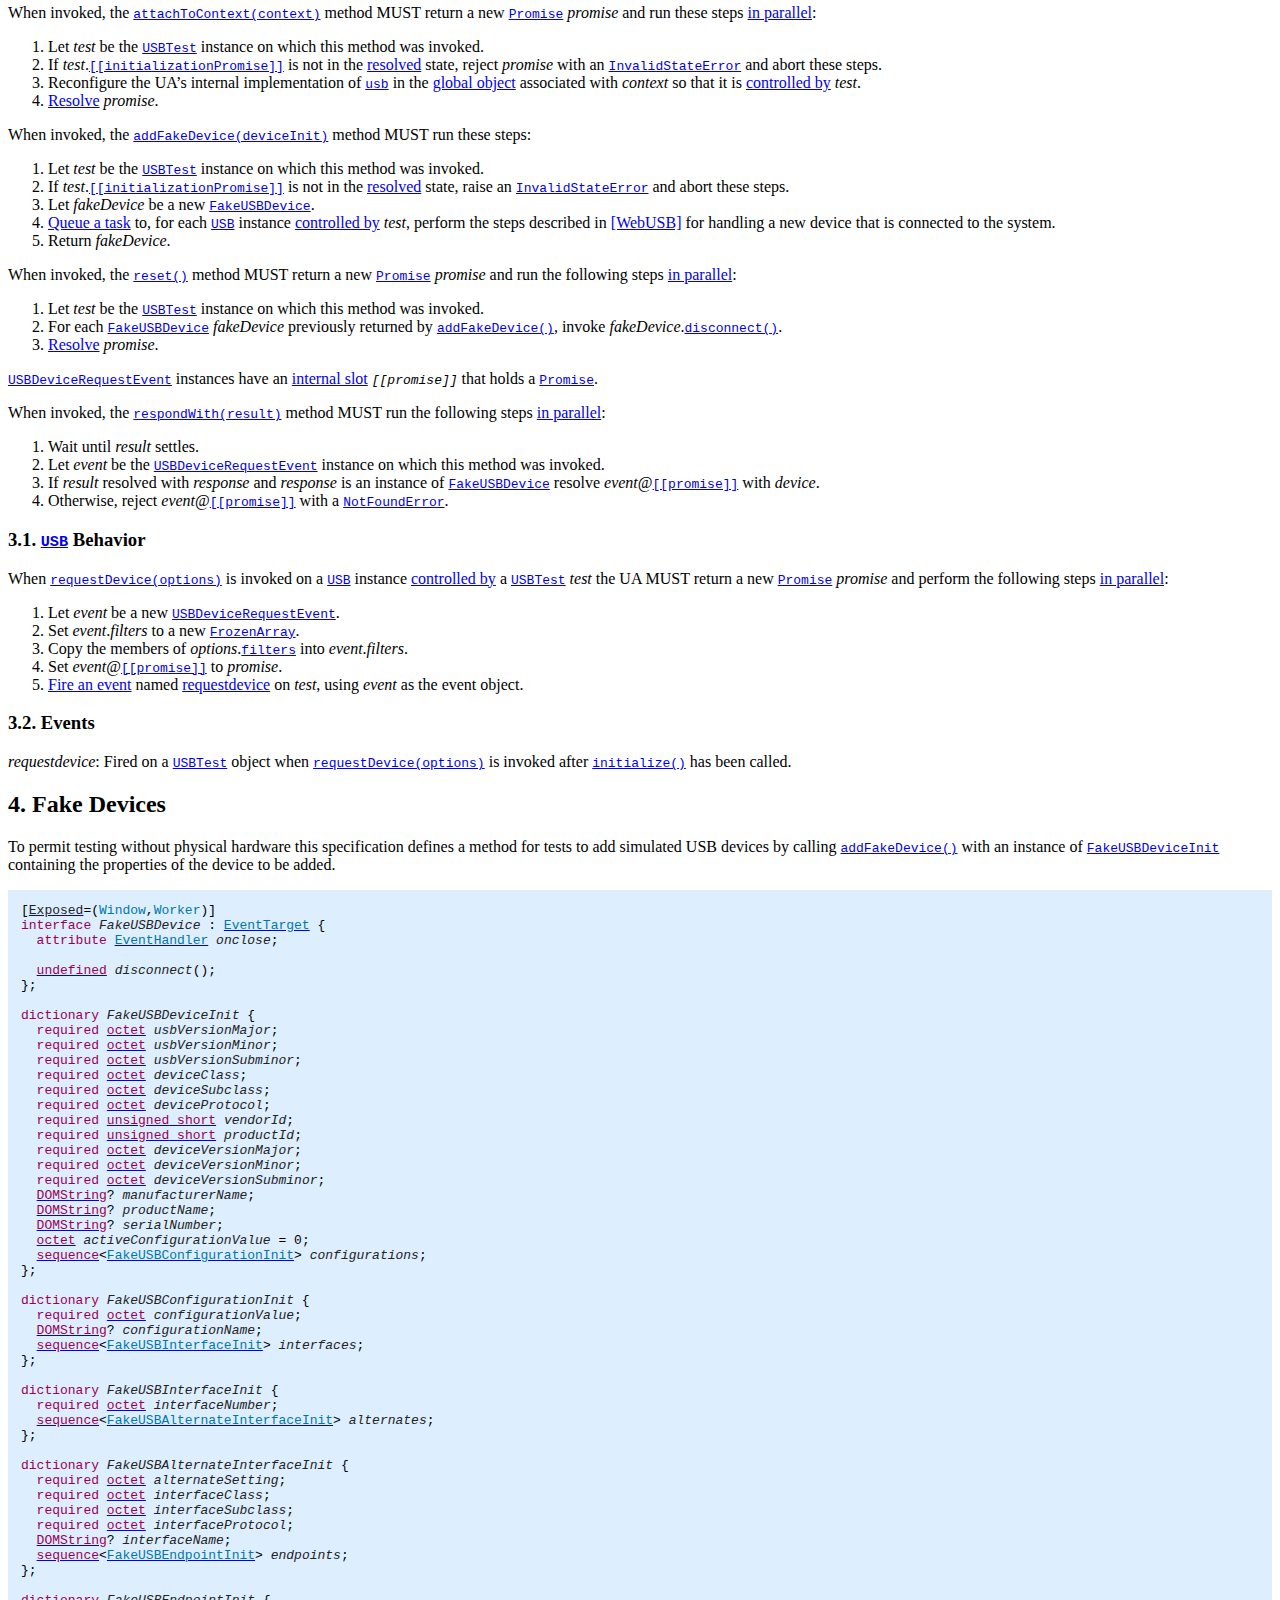
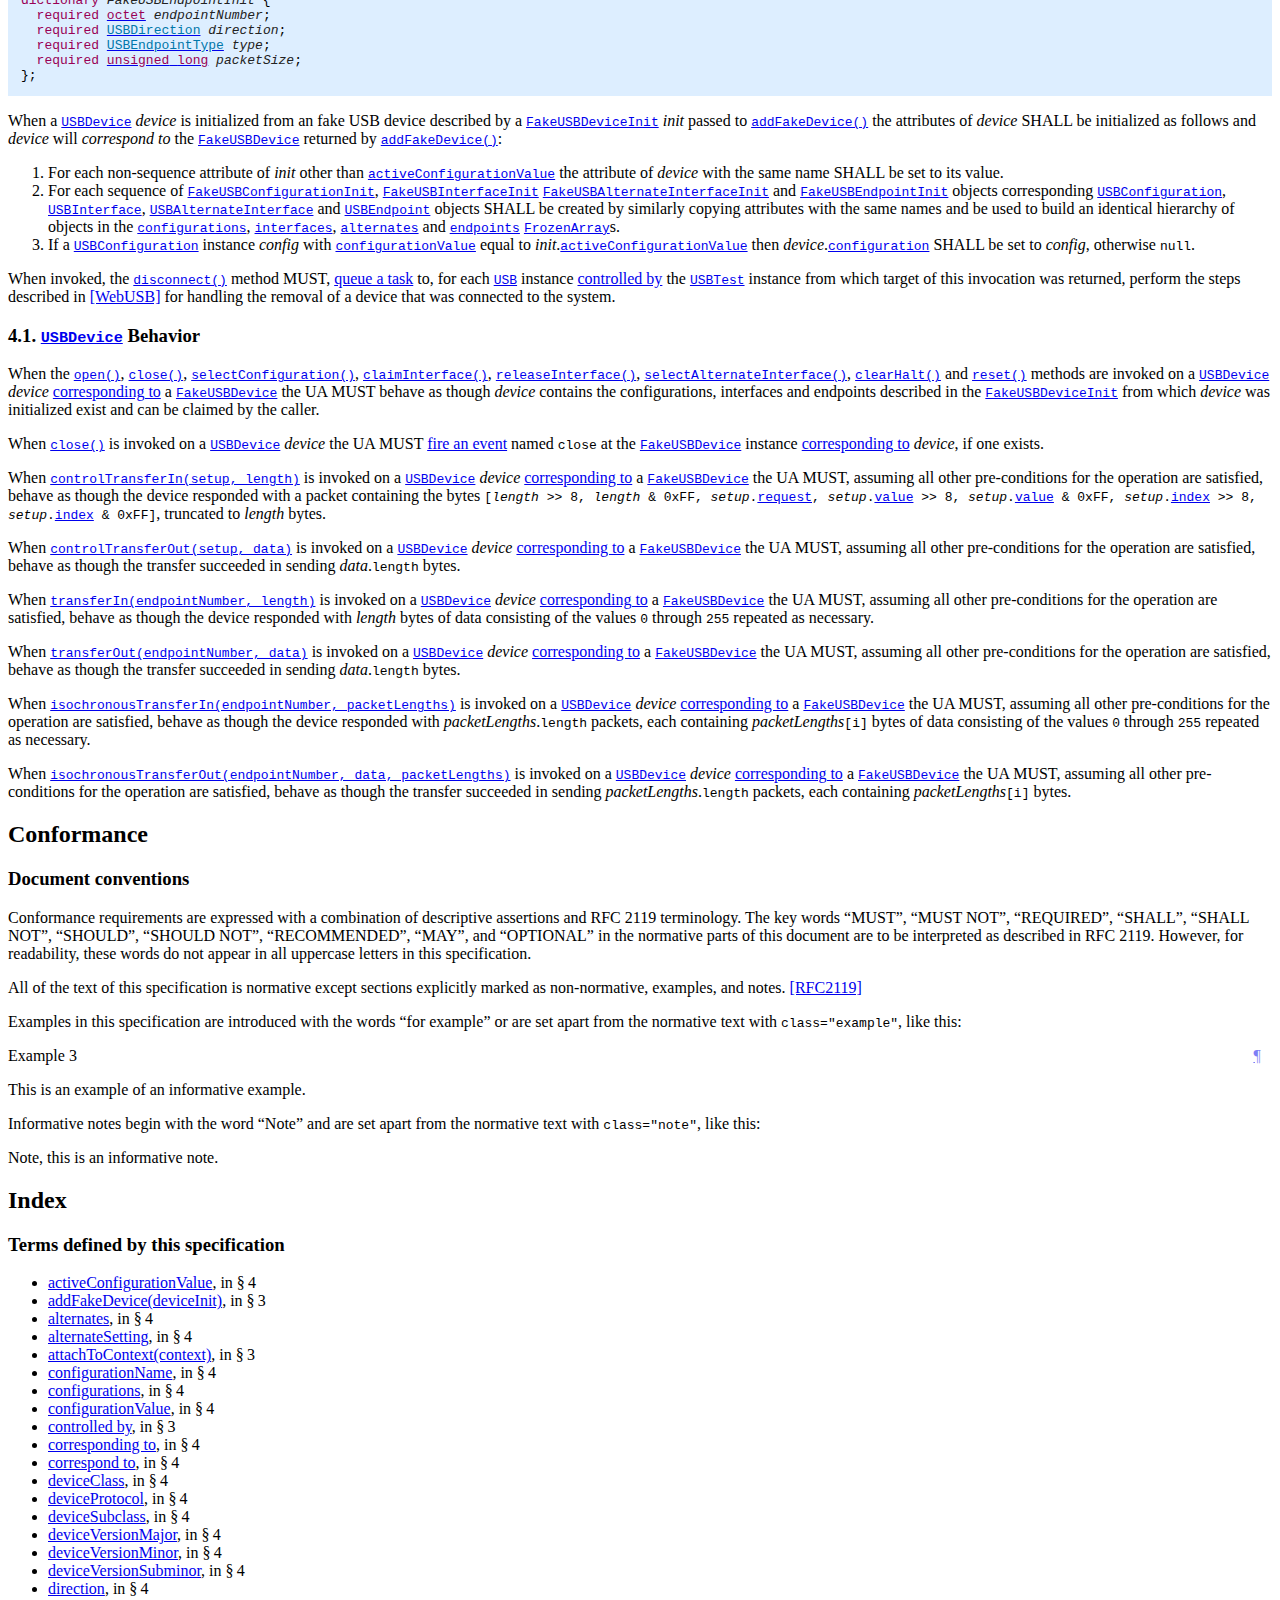
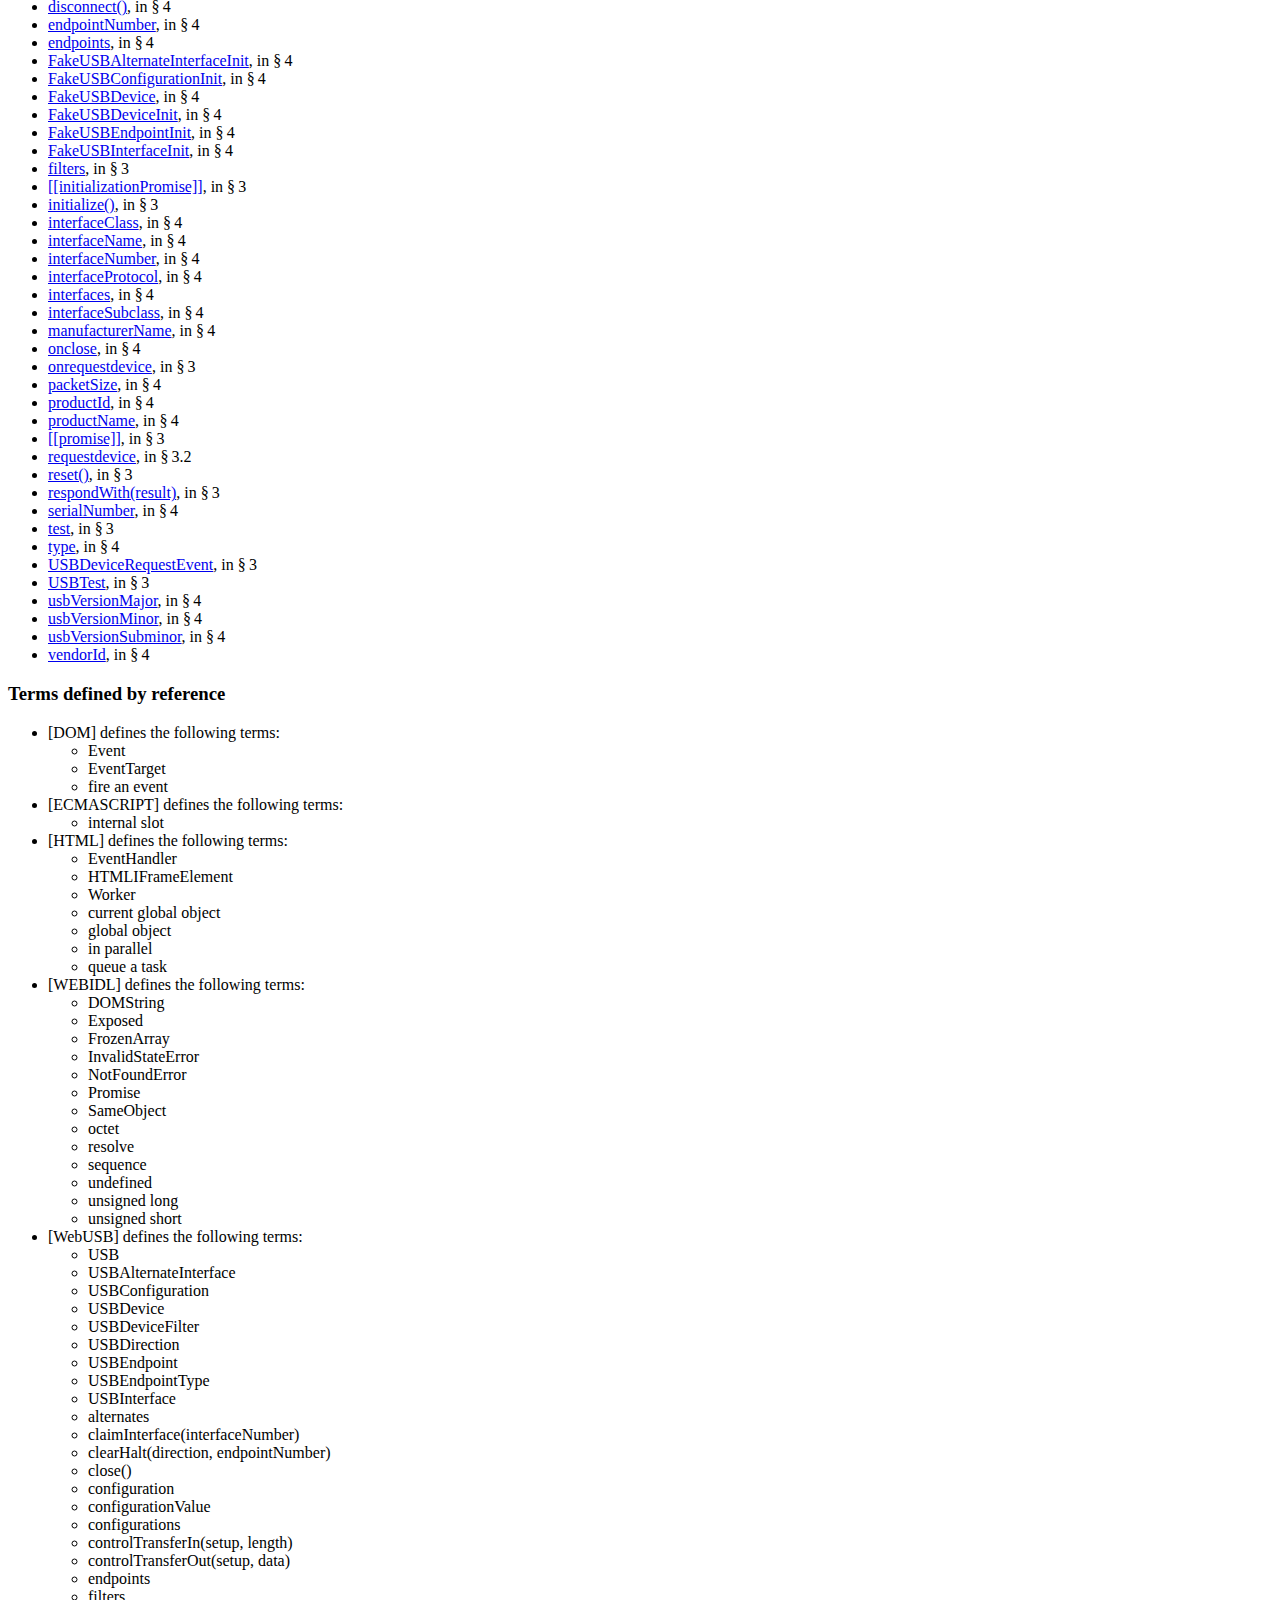
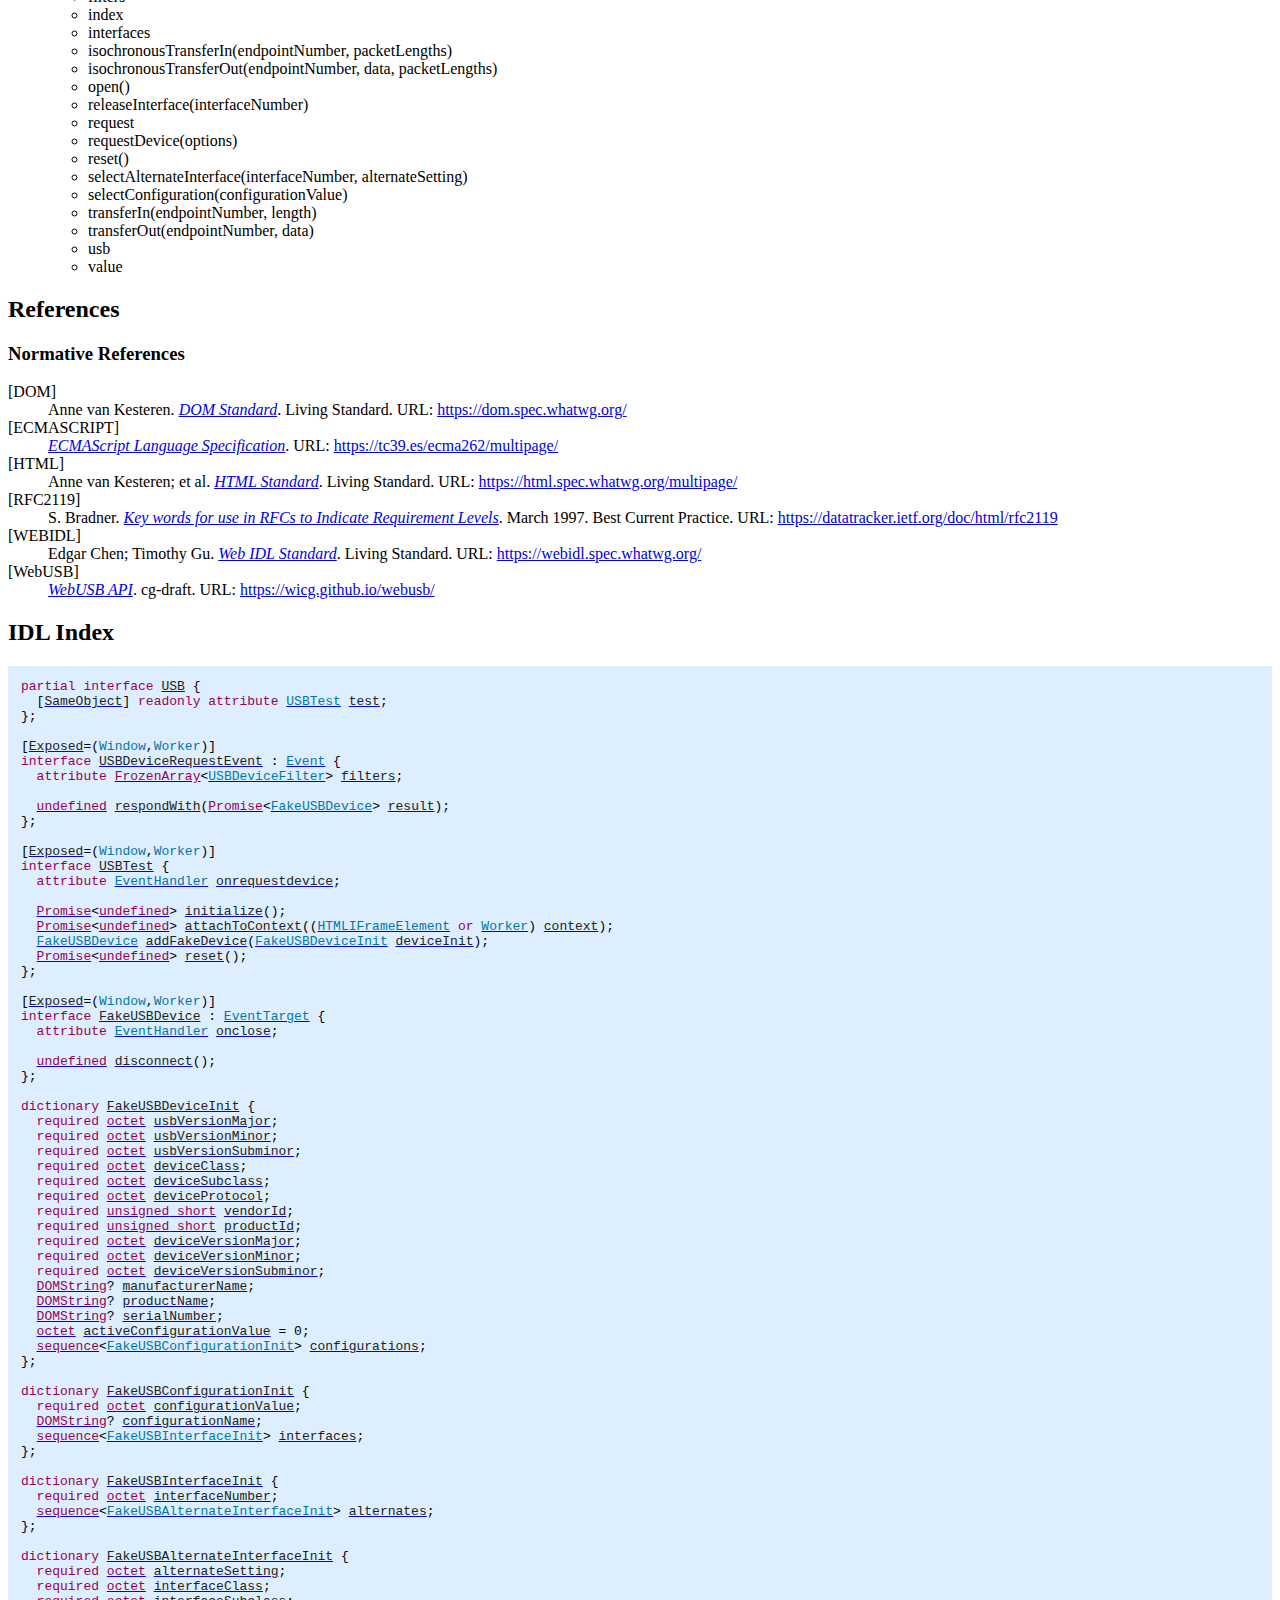
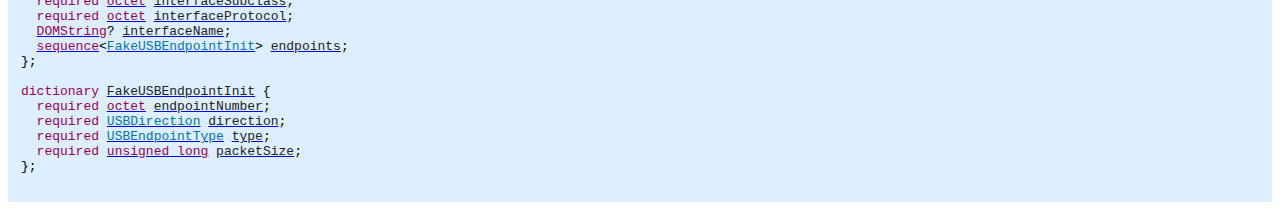
==== commit 2843b056: "Merge pull request #238 from nondebug/unrestricted-usb-spec" ====
--- a/test/index.html
+++ b/test/index.html
@@ -6,7 +6,7 @@
   <link href="https://www.w3.org/StyleSheets/TR/2021/cg-draft" rel="stylesheet">
   <meta content="Bikeshed version 82ce88815, updated Thu Sep 7 16:33:55 2023 -0700" name="generator">
   <link href="https://wicg.github.io/webusb/test/" rel="canonical">
-  <meta content="59614e75ebfee35662f2a22ff8b10a78a67d125a" name="document-revision">
+  <meta content="17b5ba44fdcdfd8122bbc64bf79475638a11f1a7" name="document-revision">
 <style>/* Boilerplate: style-autolinks */
 .css.css, .property.property, .descriptor.descriptor {
     color: var(--a-normal-text);
@@ -647,7 +647,7 @@
   <div class="head">
    <p data-fill-with="logo"><a class="logo" href="https://www.w3.org/"> <img alt="W3C" height="48" src="https://www.w3.org/StyleSheets/TR/2021/logos/W3C" width="72"> </a> </p>
    <h1 class="p-name no-ref" id="title">WebUSB Testing API</h1>
-   <p id="w3c-state"><a href="https://www.w3.org/standards/types#CG-DRAFT">Draft Community Group Report</a>, <time class="dt-updated" datetime="2023-10-12">12 October 2023</time></p>
+   <p id="w3c-state"><a href="https://www.w3.org/standards/types#CG-DRAFT">Draft Community Group Report</a>, <time class="dt-updated" datetime="2023-11-13">13 November 2023</time></p>
    <div data-fill-with="spec-metadata">
     <dl>
      <dt>This version:
@@ -663,7 +663,7 @@
     </dl>
    </div>
    <div data-fill-with="warning"></div>
-   <p class="copyright" data-fill-with="copyright"><a href="http://www.w3.org/Consortium/Legal/ipr-notice#Copyright">Copyright</a> © 2023 the Contributors to the WebUSB Testing API Specification, published by the <a href="https://www.w3.org/community/wicg/">Web Platform Incubator Community Group</a> under the <a href="https://www.w3.org/community/about/agreements/cla/">W3C Community Contributor License Agreement (CLA)</a>.
+   <p class="copyright" data-fill-with="copyright"><a href="https://www.w3.org/policies/#copyright">Copyright</a> © 2023 the Contributors to the WebUSB Testing API Specification, published by the <a href="https://www.w3.org/community/wicg/">Web Platform Incubator Community Group</a> under the <a href="https://www.w3.org/community/about/agreements/cla/">W3C Community Contributor License Agreement (CLA)</a>.
 A human-readable <a href="http://www.w3.org/community/about/agreements/cla-deed/">summary</a> is available. </p>
    <hr title="Separator for header">
   </div>
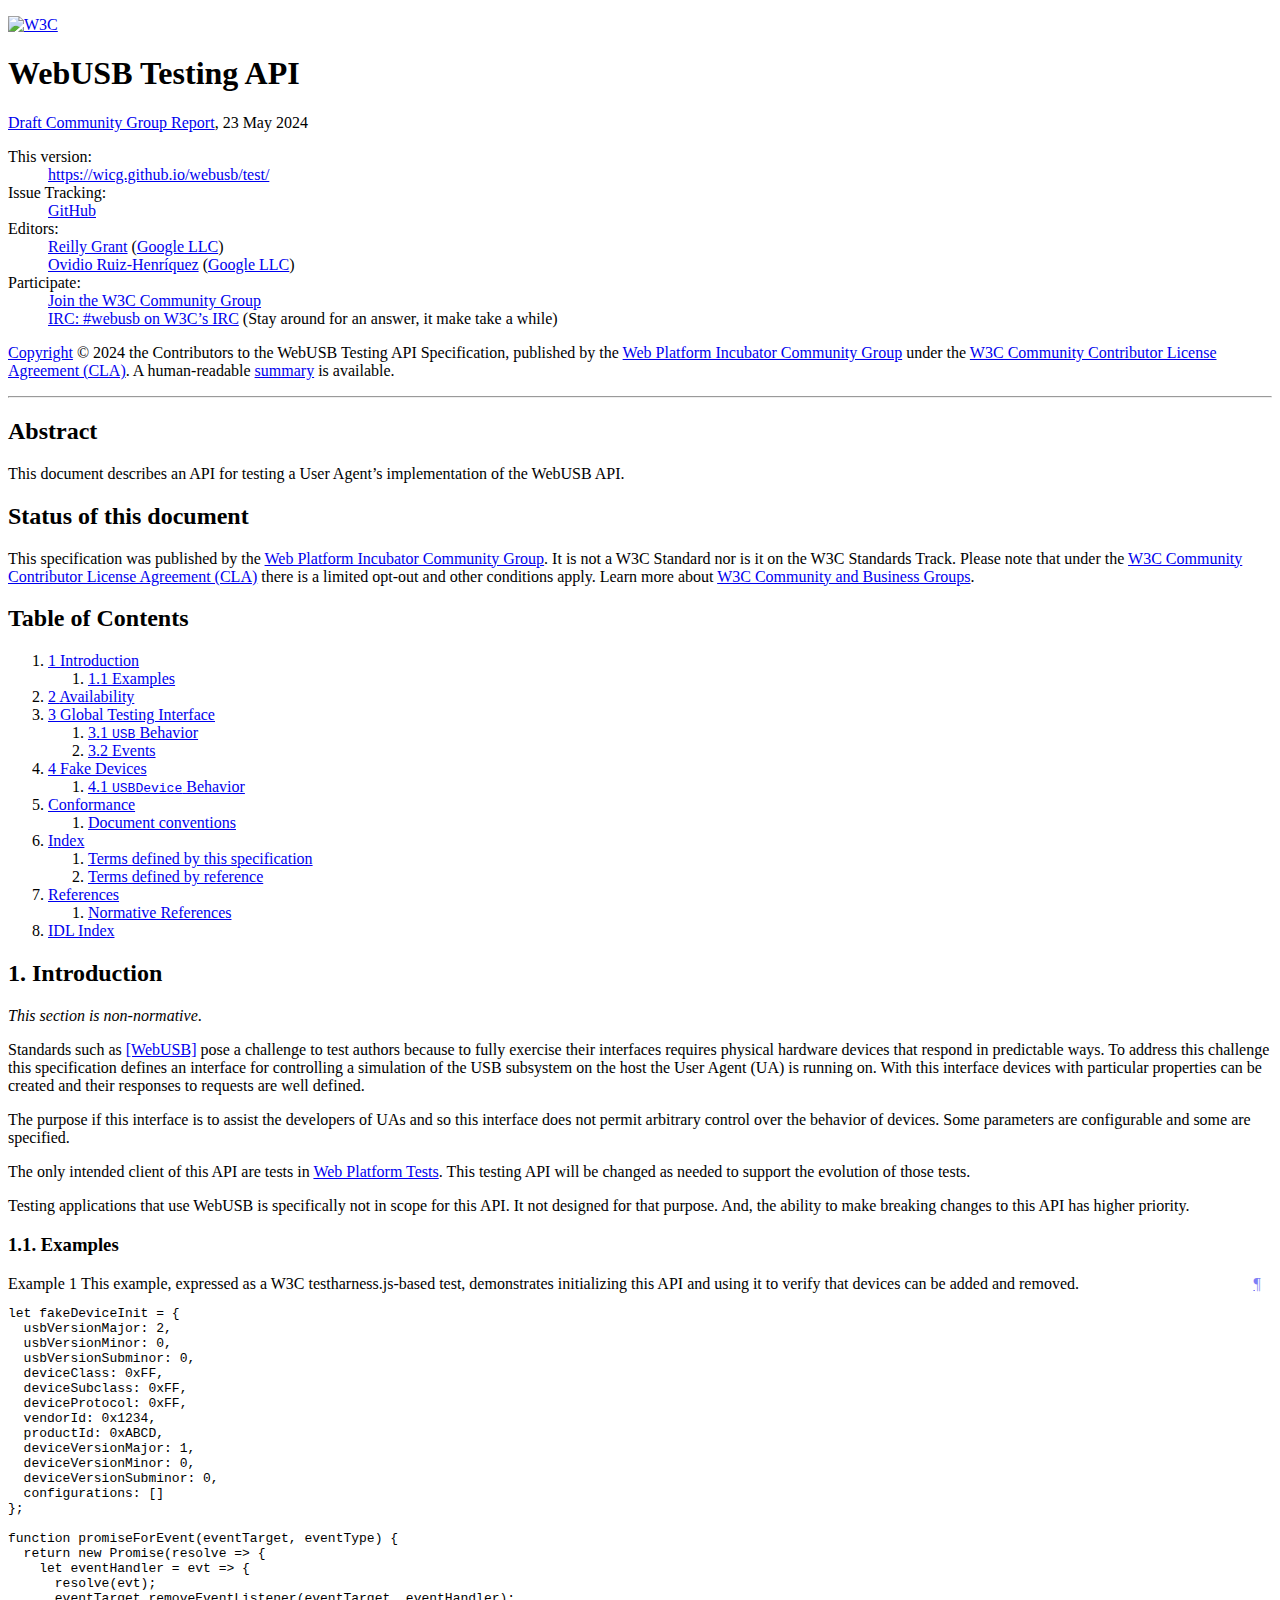
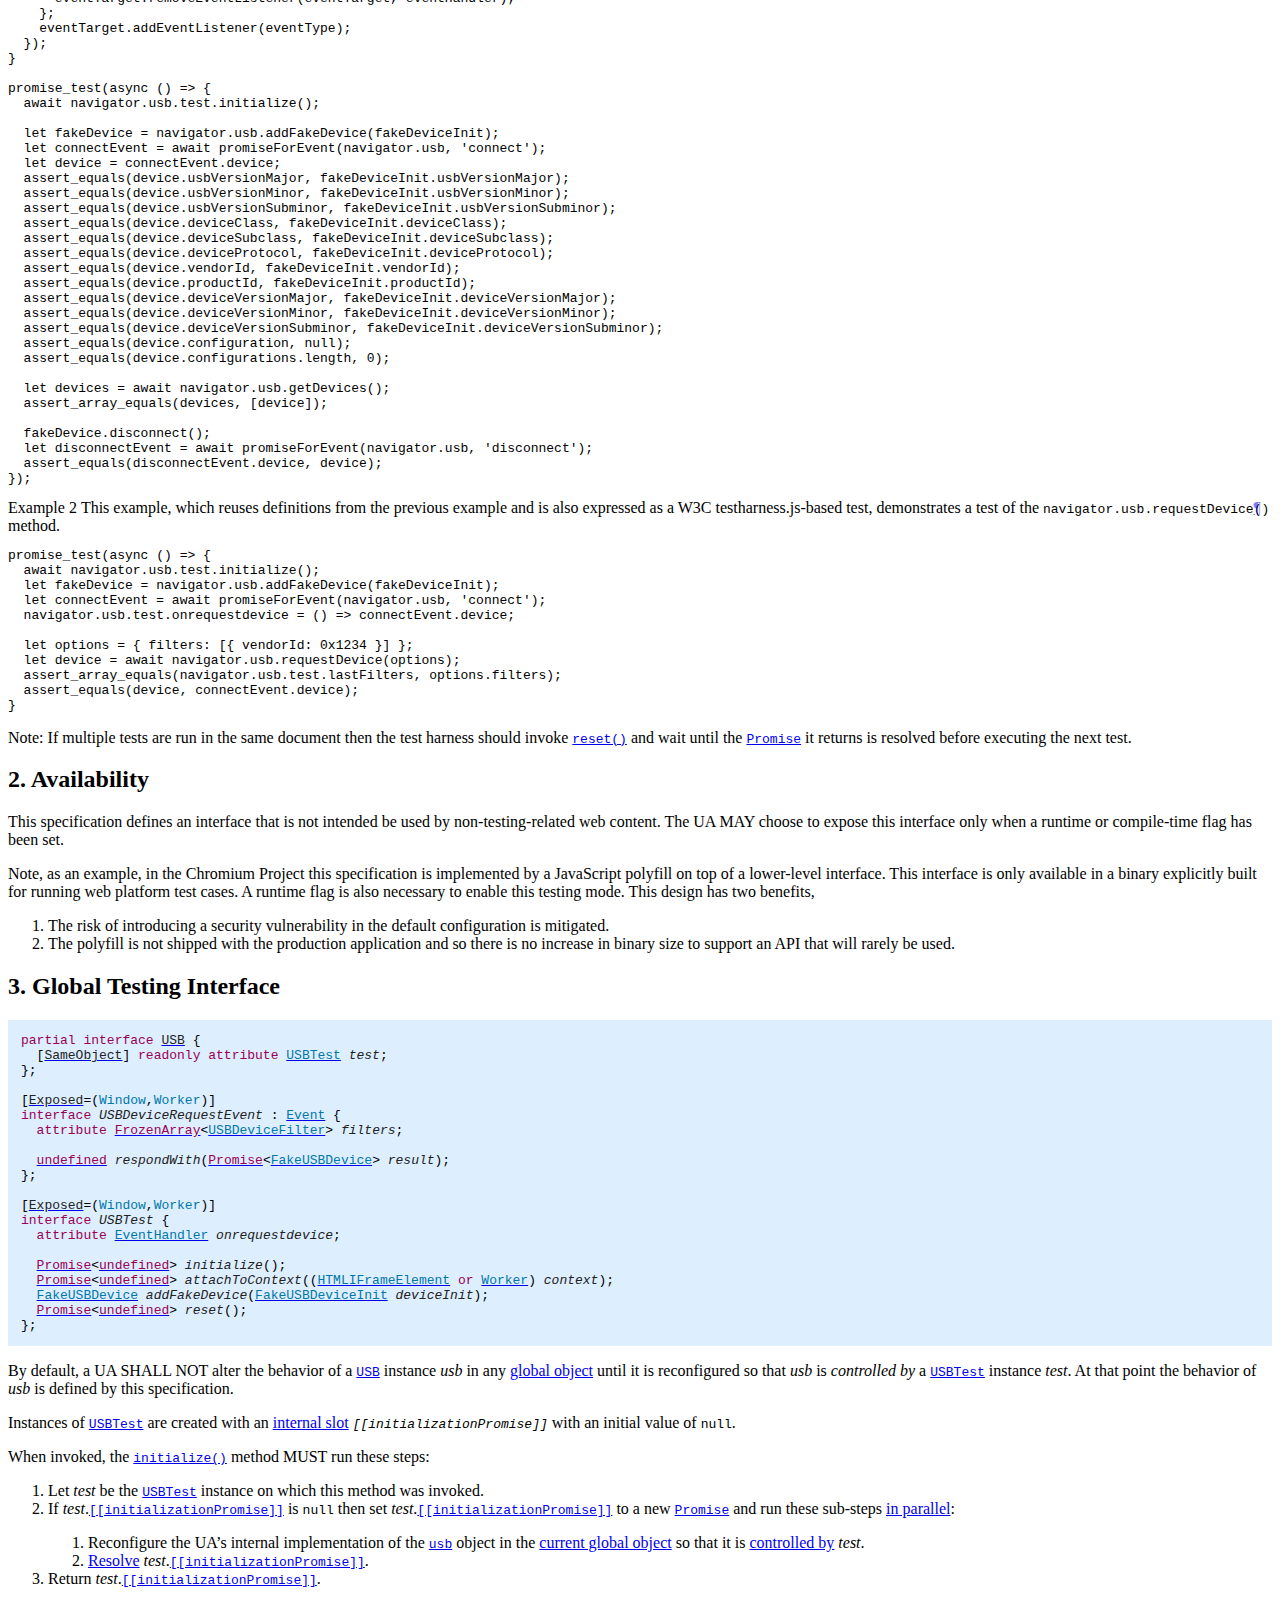
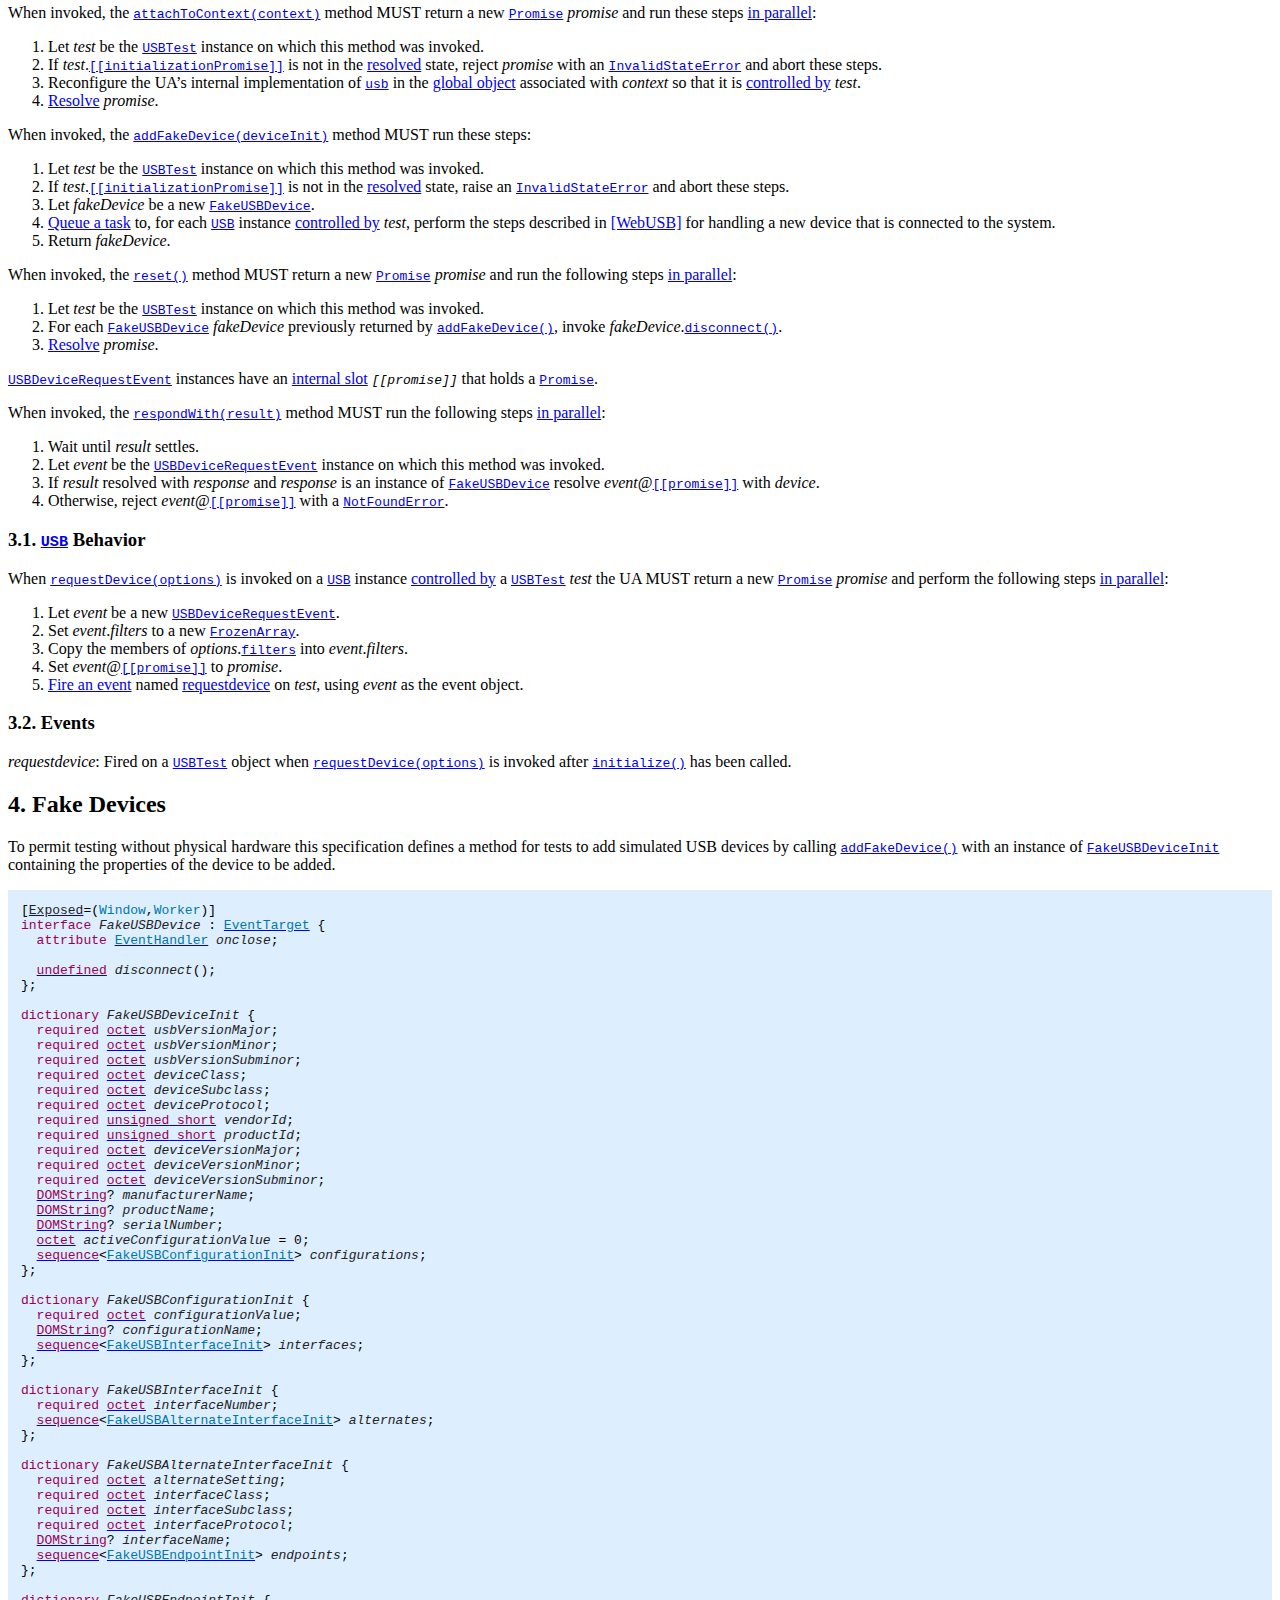
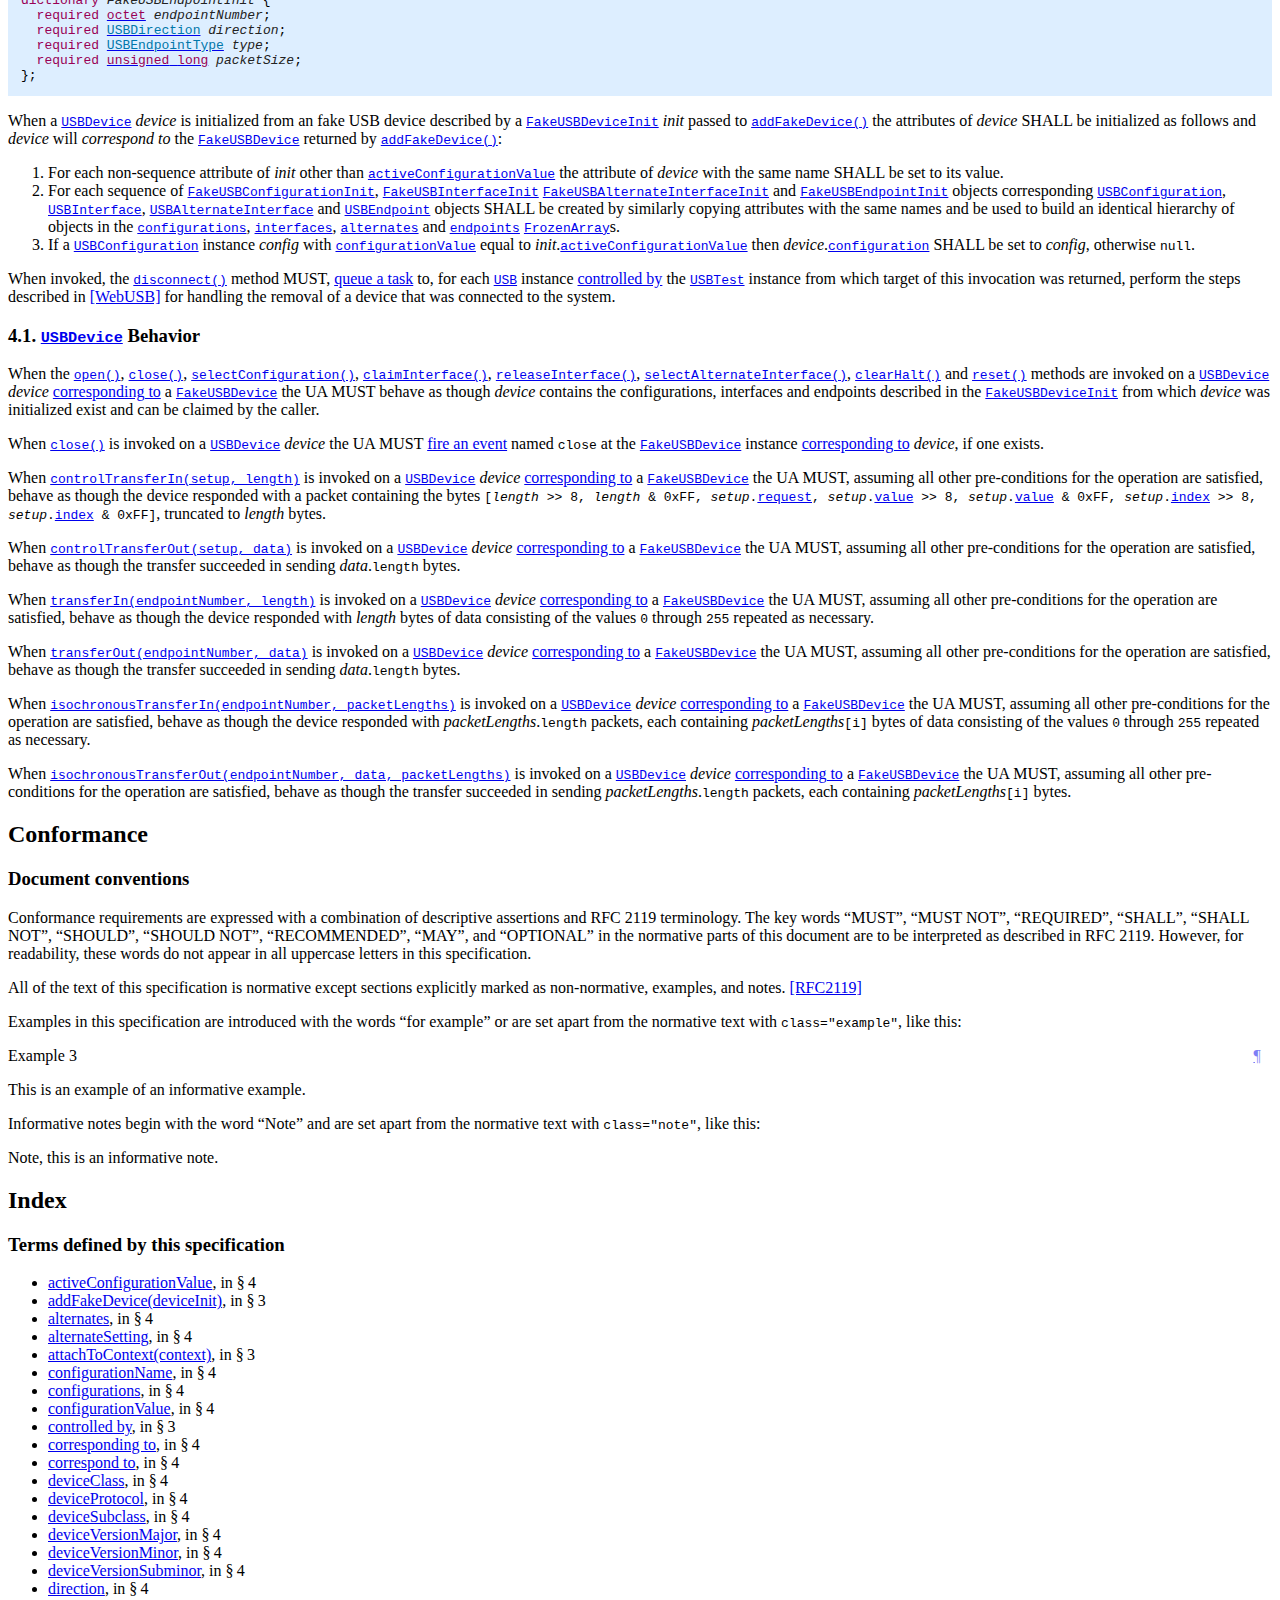
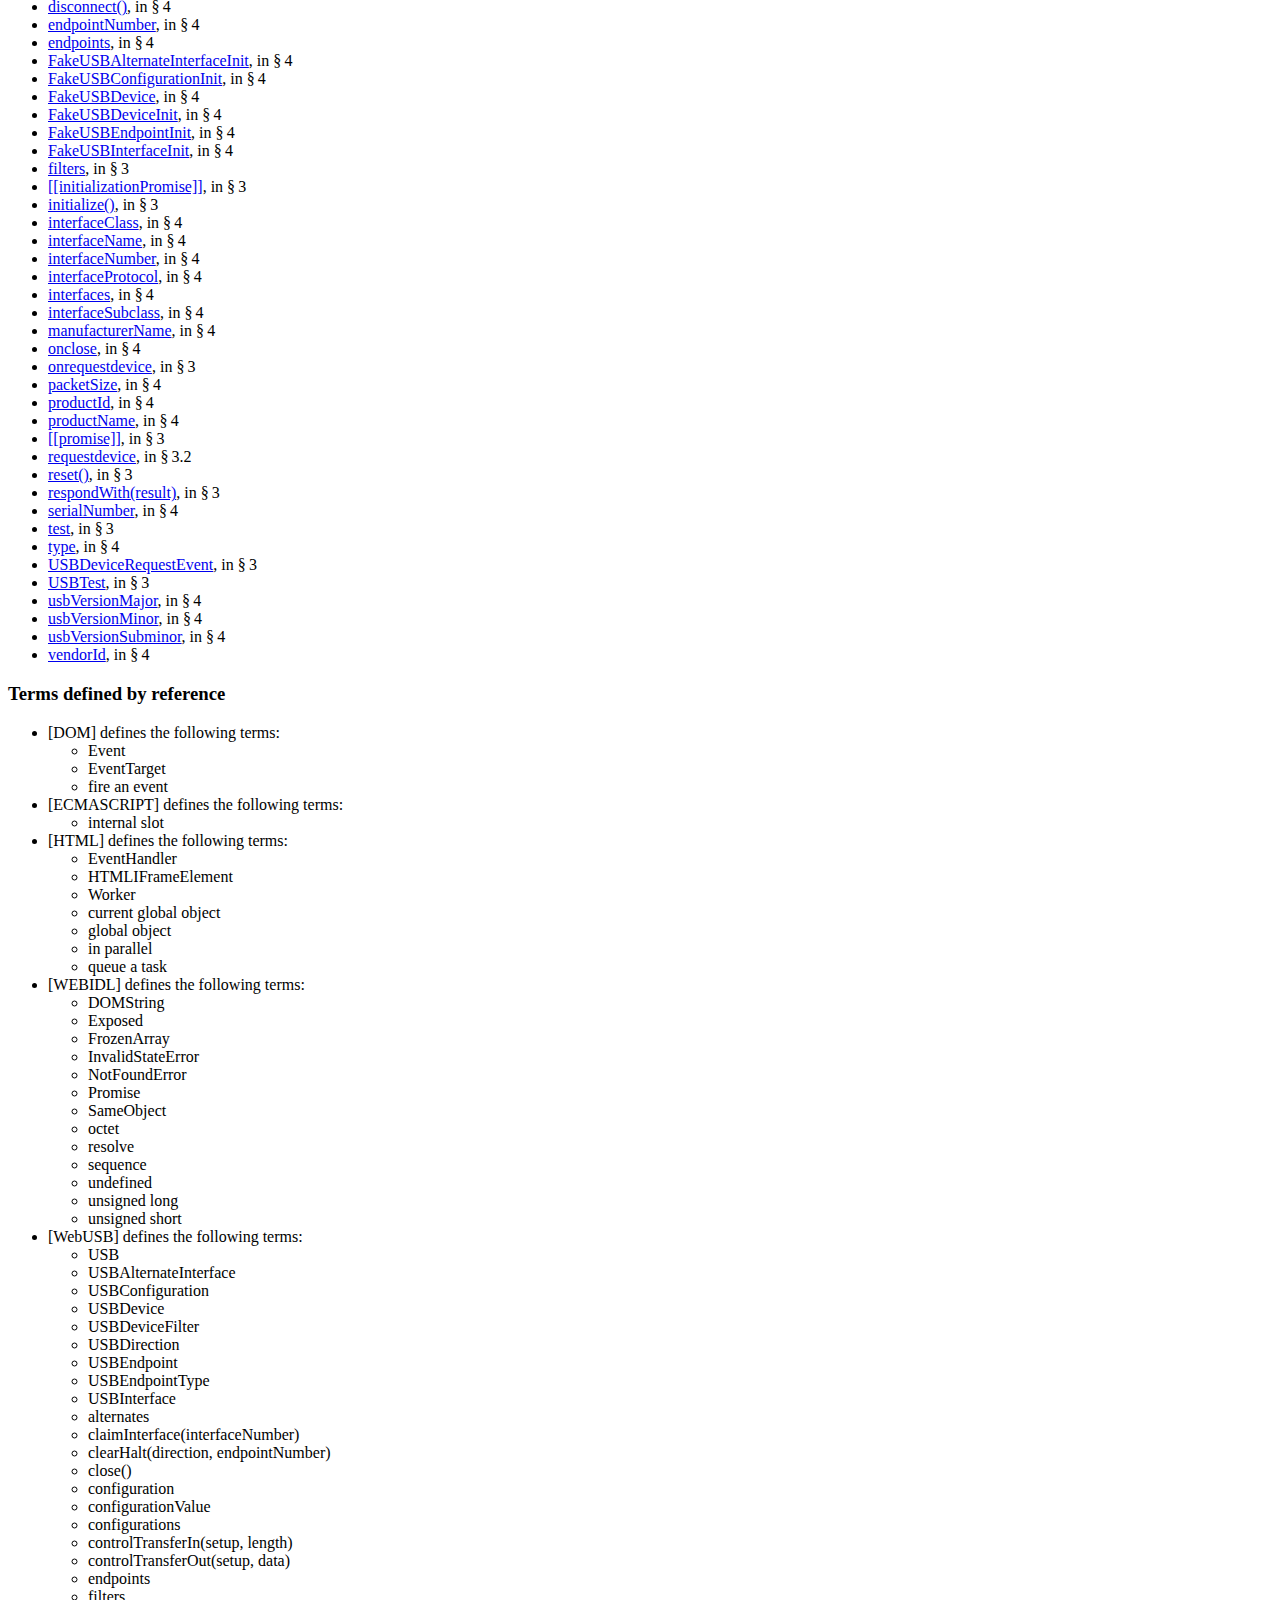
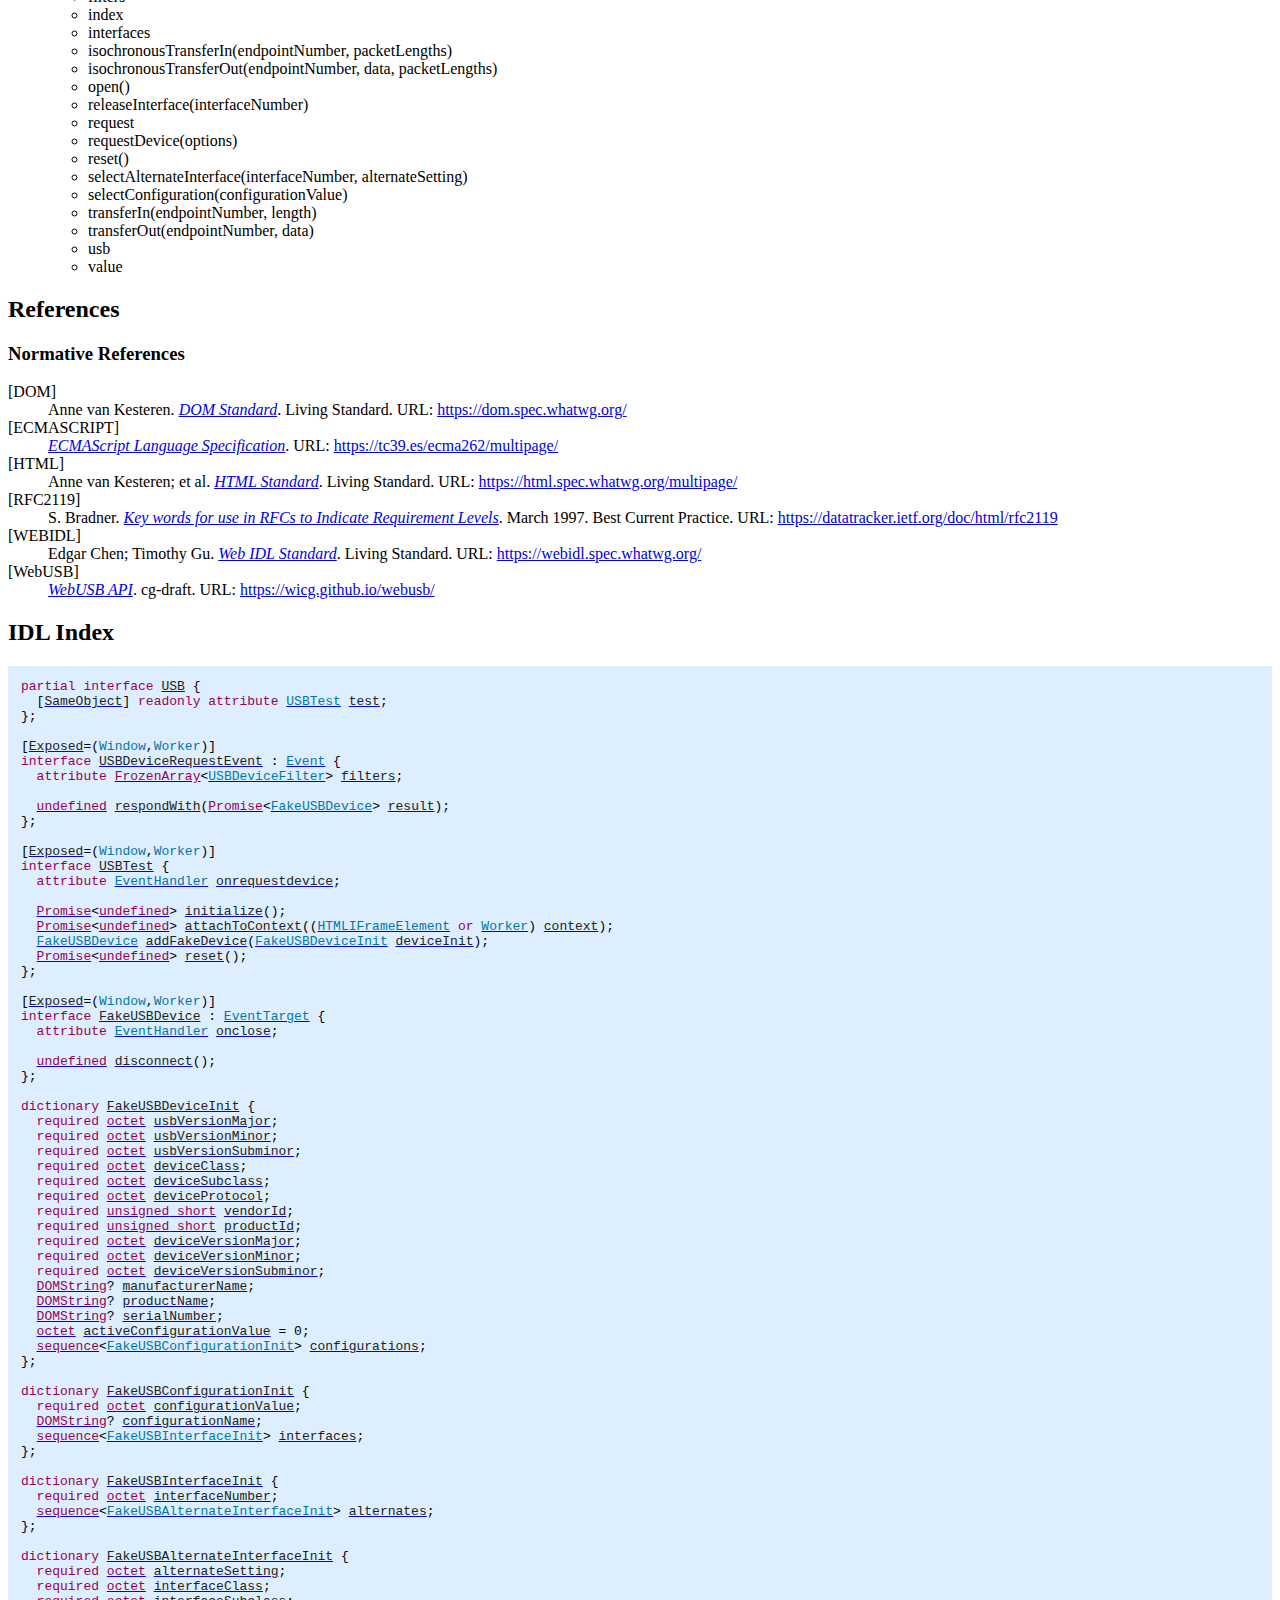
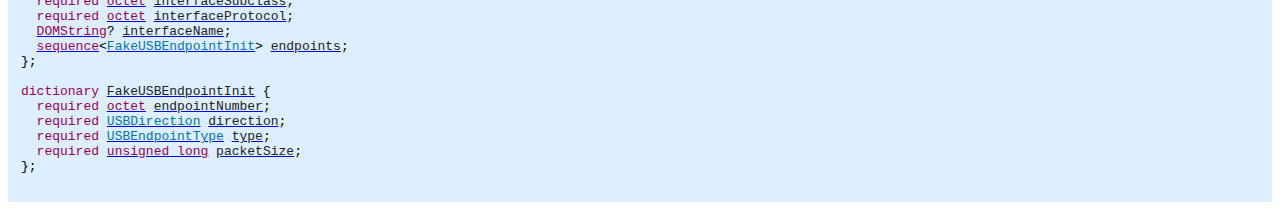
==== commit 460532fd: "Merge pull request #248 from WICG/security-privacy-questionnaire" ====
--- a/test/index.html
+++ b/test/index.html
@@ -6,7 +6,7 @@
   <link href="https://www.w3.org/StyleSheets/TR/2021/cg-draft" rel="stylesheet">
   <meta content="Bikeshed version 82ce88815, updated Thu Sep 7 16:33:55 2023 -0700" name="generator">
   <link href="https://wicg.github.io/webusb/test/" rel="canonical">
-  <meta content="17b5ba44fdcdfd8122bbc64bf79475638a11f1a7" name="document-revision">
+  <meta content="775f963bfa0ba1c0616ad4ba2b00cf10d94744e1" name="document-revision">
 <style>/* Boilerplate: style-autolinks */
 .css.css, .property.property, .descriptor.descriptor {
     color: var(--a-normal-text);
@@ -647,7 +647,7 @@
   <div class="head">
    <p data-fill-with="logo"><a class="logo" href="https://www.w3.org/"> <img alt="W3C" height="48" src="https://www.w3.org/StyleSheets/TR/2021/logos/W3C" width="72"> </a> </p>
    <h1 class="p-name no-ref" id="title">WebUSB Testing API</h1>
-   <p id="w3c-state"><a href="https://www.w3.org/standards/types#CG-DRAFT">Draft Community Group Report</a>, <time class="dt-updated" datetime="2023-11-13">13 November 2023</time></p>
+   <p id="w3c-state"><a href="https://www.w3.org/standards/types#CG-DRAFT">Draft Community Group Report</a>, <time class="dt-updated" datetime="2024-05-23">23 May 2024</time></p>
    <div data-fill-with="spec-metadata">
     <dl>
      <dt>This version:
@@ -663,7 +663,7 @@
     </dl>
    </div>
    <div data-fill-with="warning"></div>
-   <p class="copyright" data-fill-with="copyright"><a href="https://www.w3.org/policies/#copyright">Copyright</a> © 2023 the Contributors to the WebUSB Testing API Specification, published by the <a href="https://www.w3.org/community/wicg/">Web Platform Incubator Community Group</a> under the <a href="https://www.w3.org/community/about/agreements/cla/">W3C Community Contributor License Agreement (CLA)</a>.
+   <p class="copyright" data-fill-with="copyright"><a href="https://www.w3.org/policies/#copyright">Copyright</a> © 2024 the Contributors to the WebUSB Testing API Specification, published by the <a href="https://www.w3.org/community/wicg/">Web Platform Incubator Community Group</a> under the <a href="https://www.w3.org/community/about/agreements/cla/">W3C Community Contributor License Agreement (CLA)</a>.
 A human-readable <a href="http://www.w3.org/community/about/agreements/cla-deed/">summary</a> is available. </p>
    <hr title="Separator for header">
   </div>
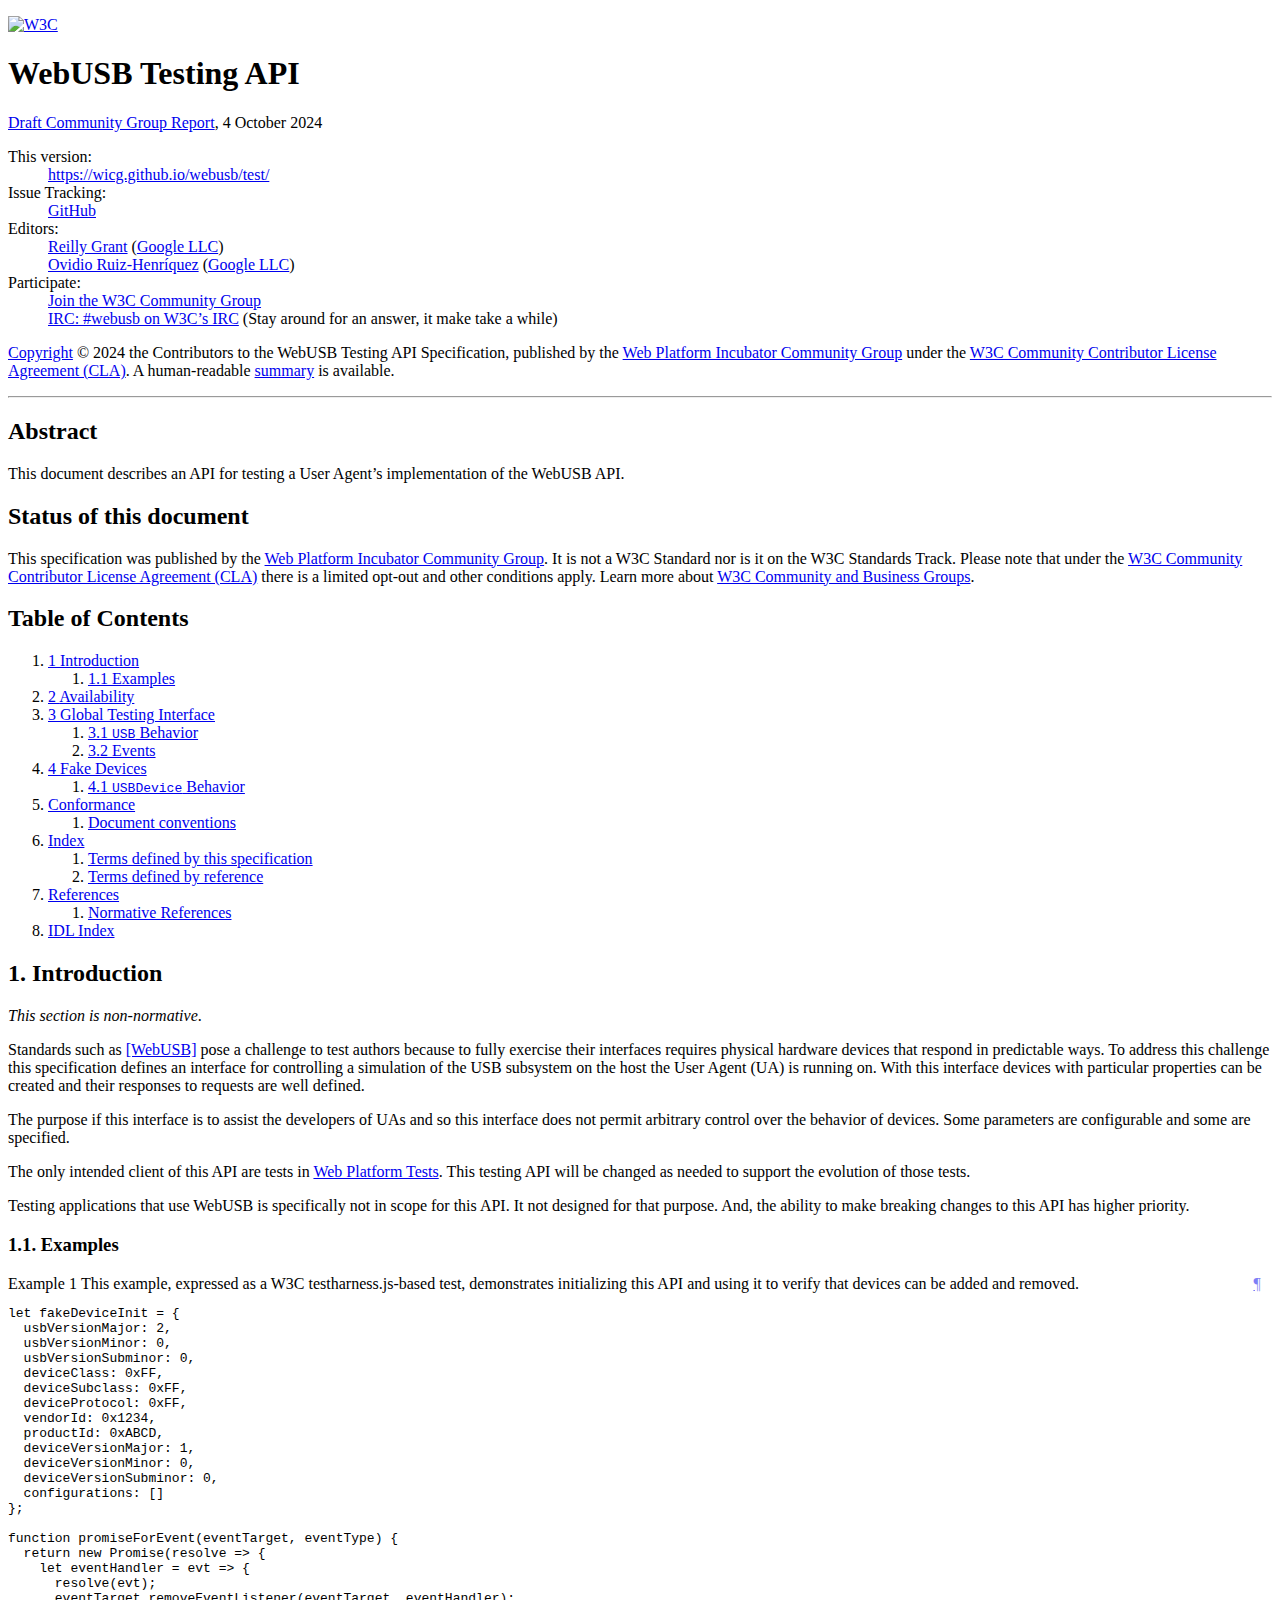
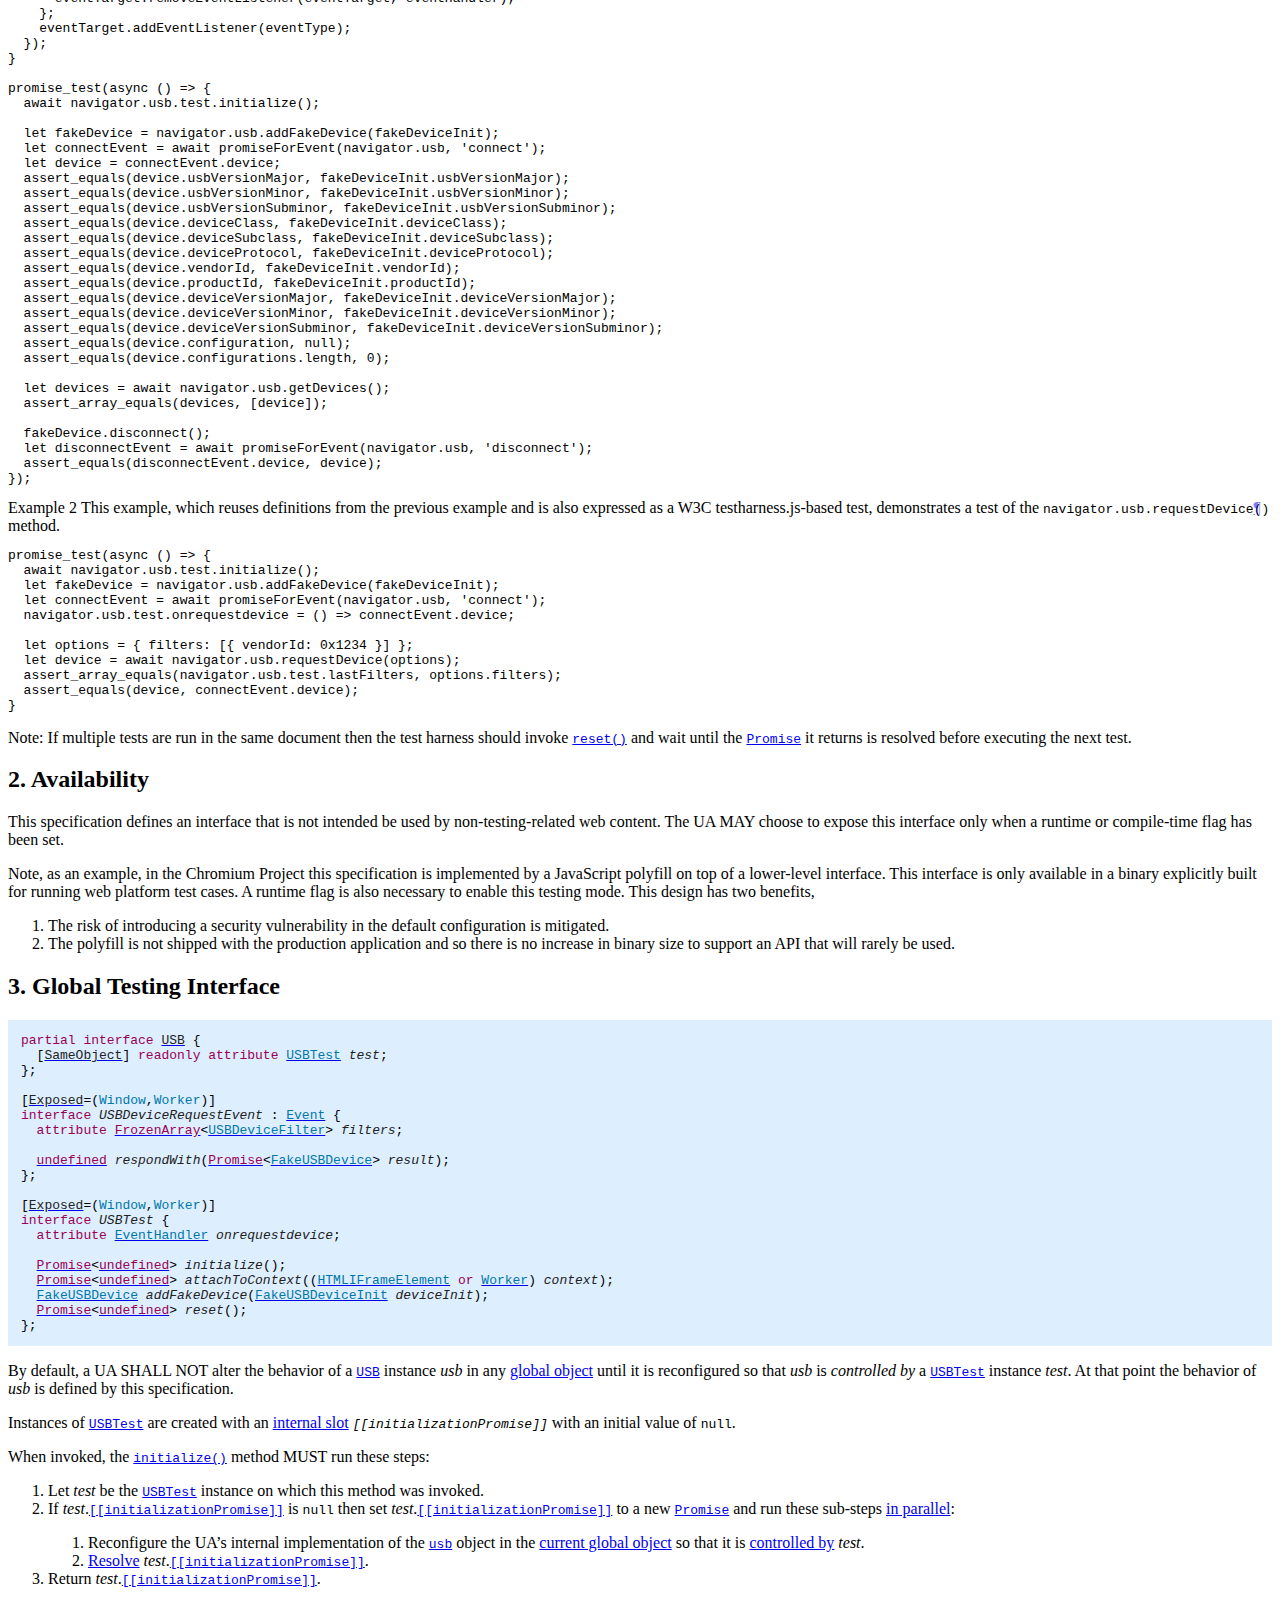
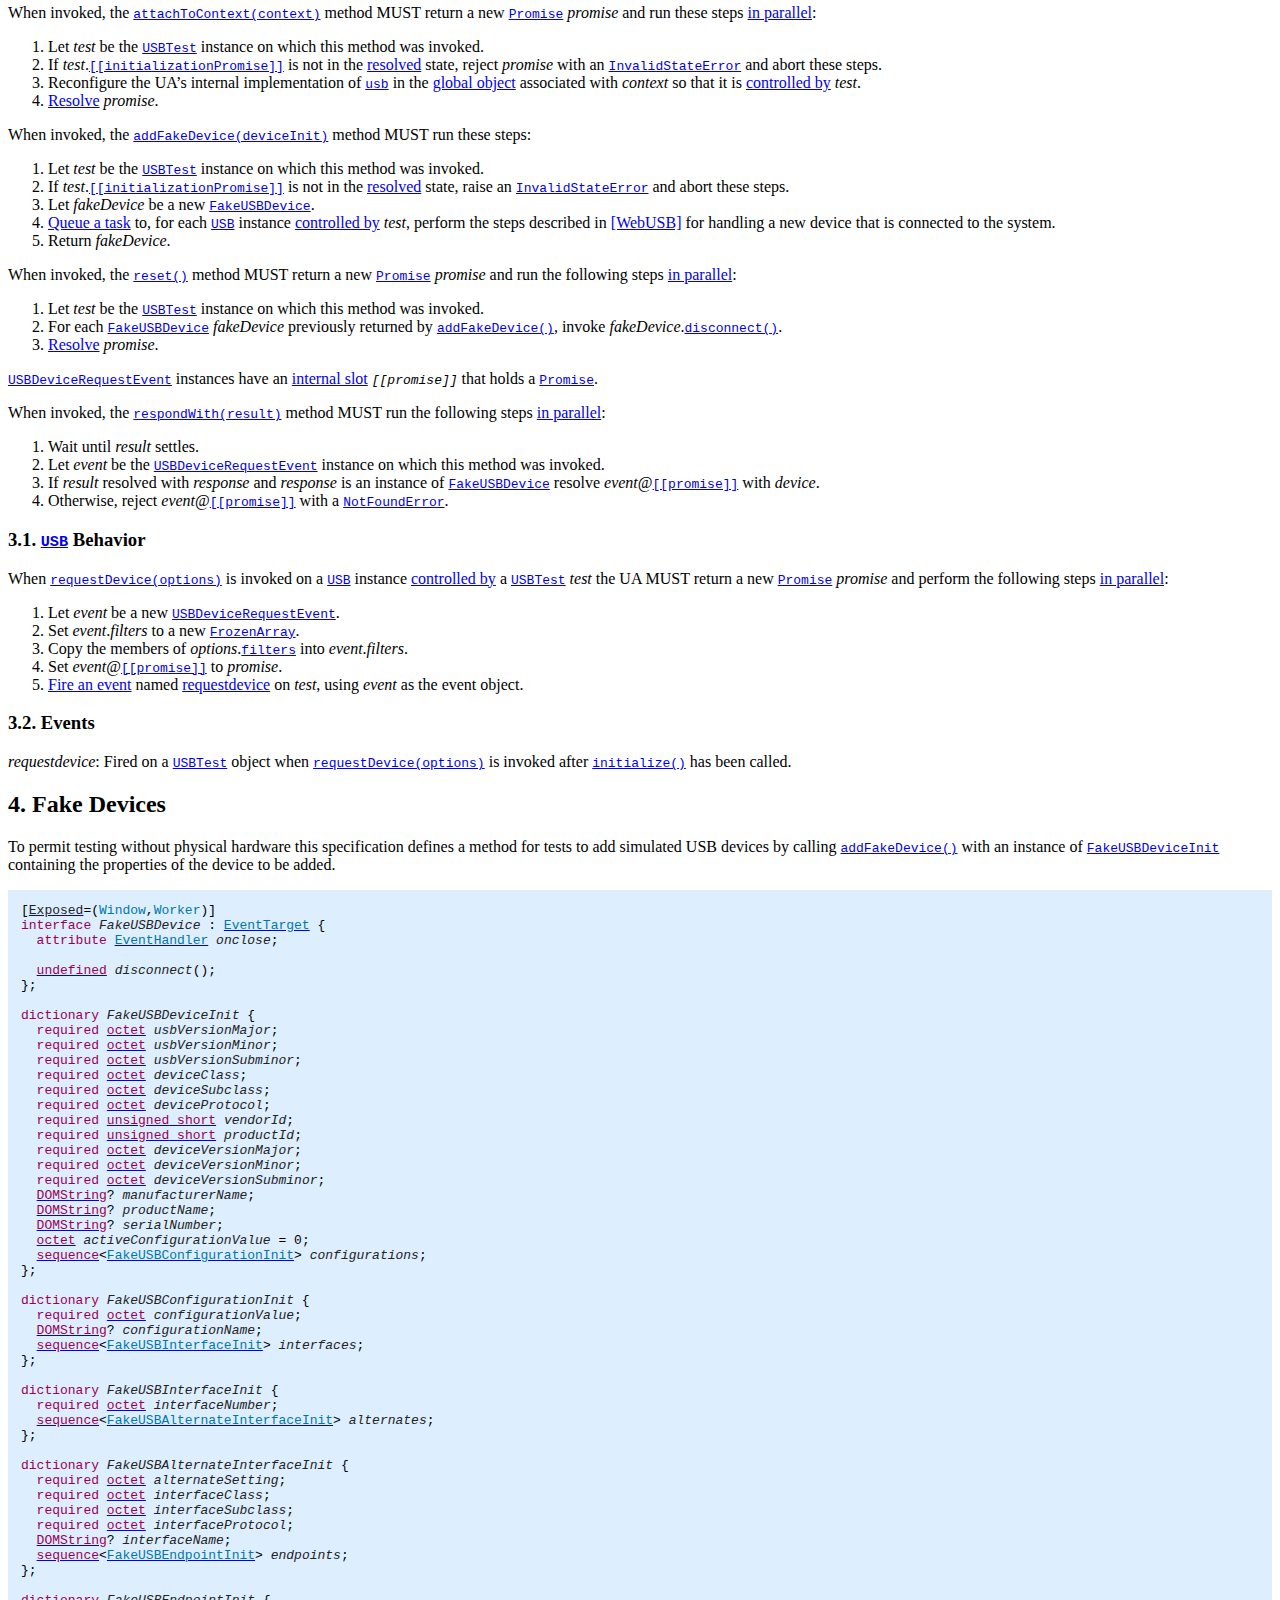
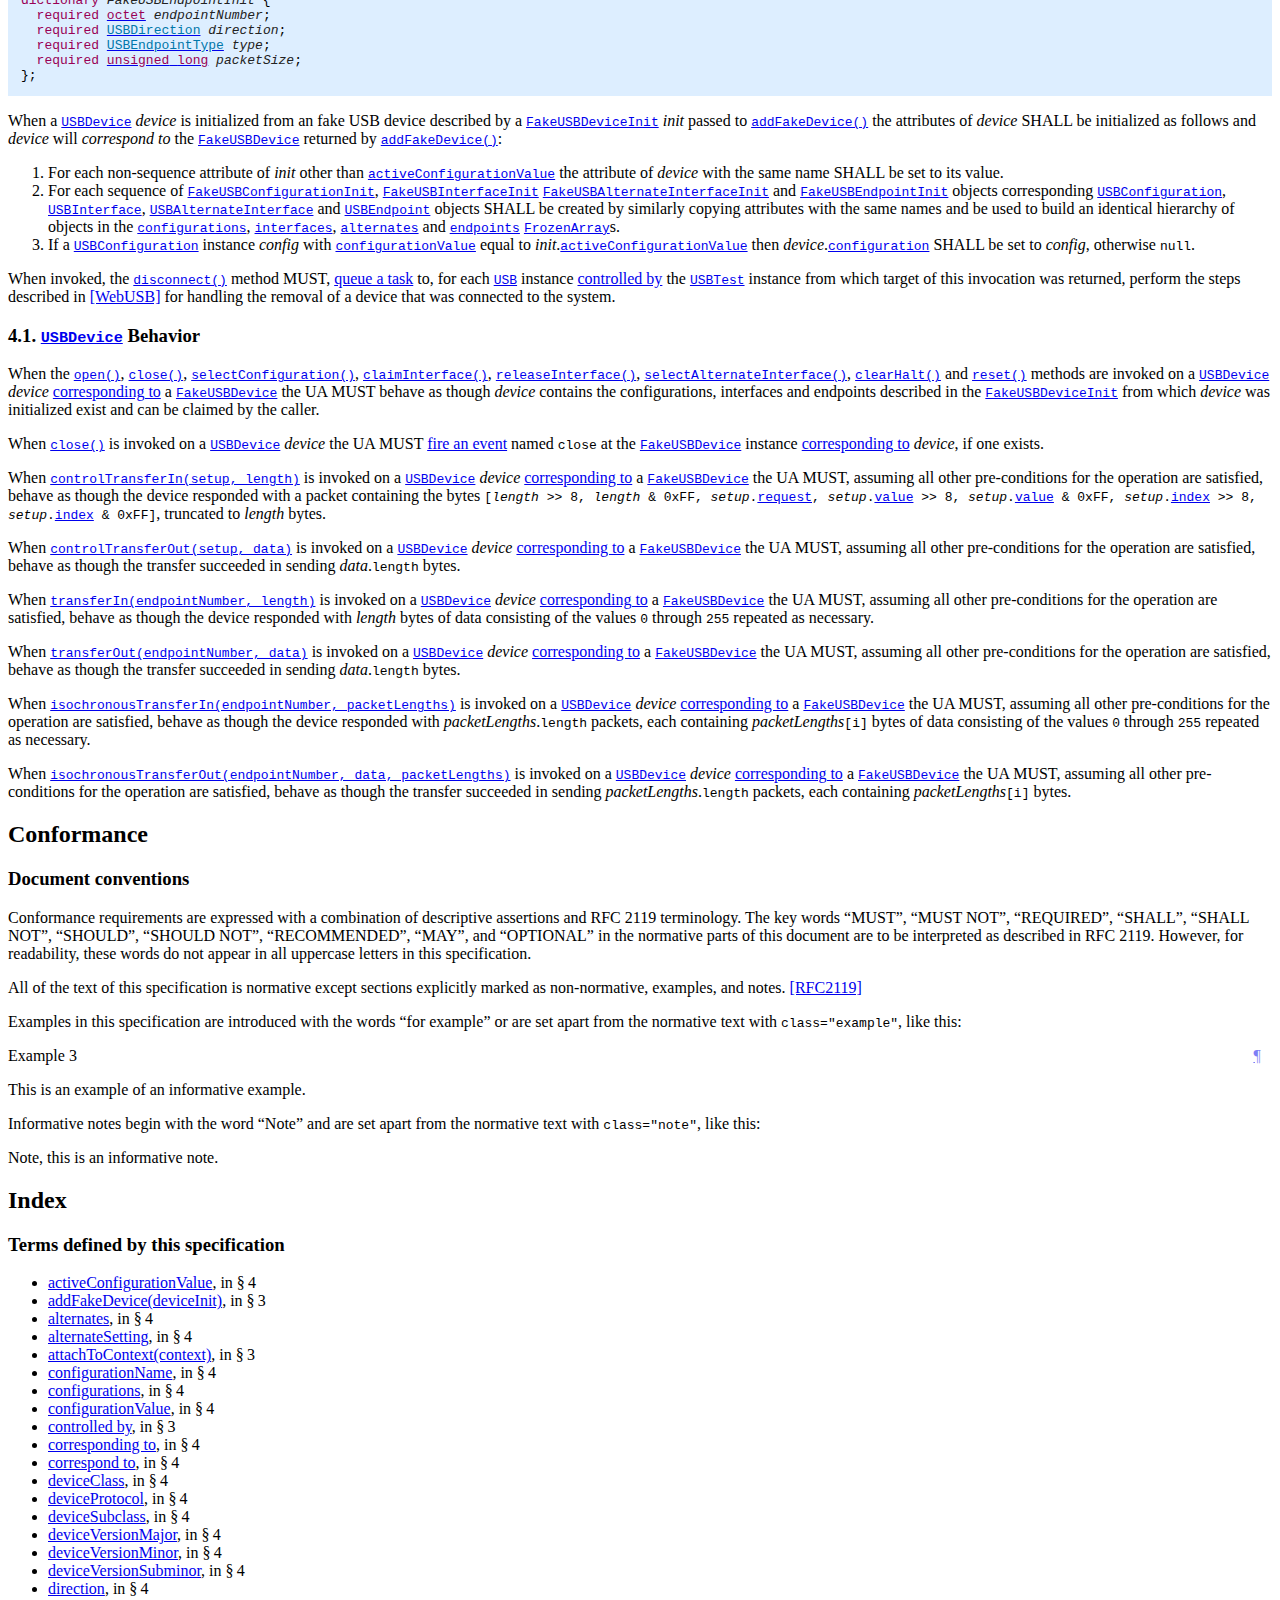
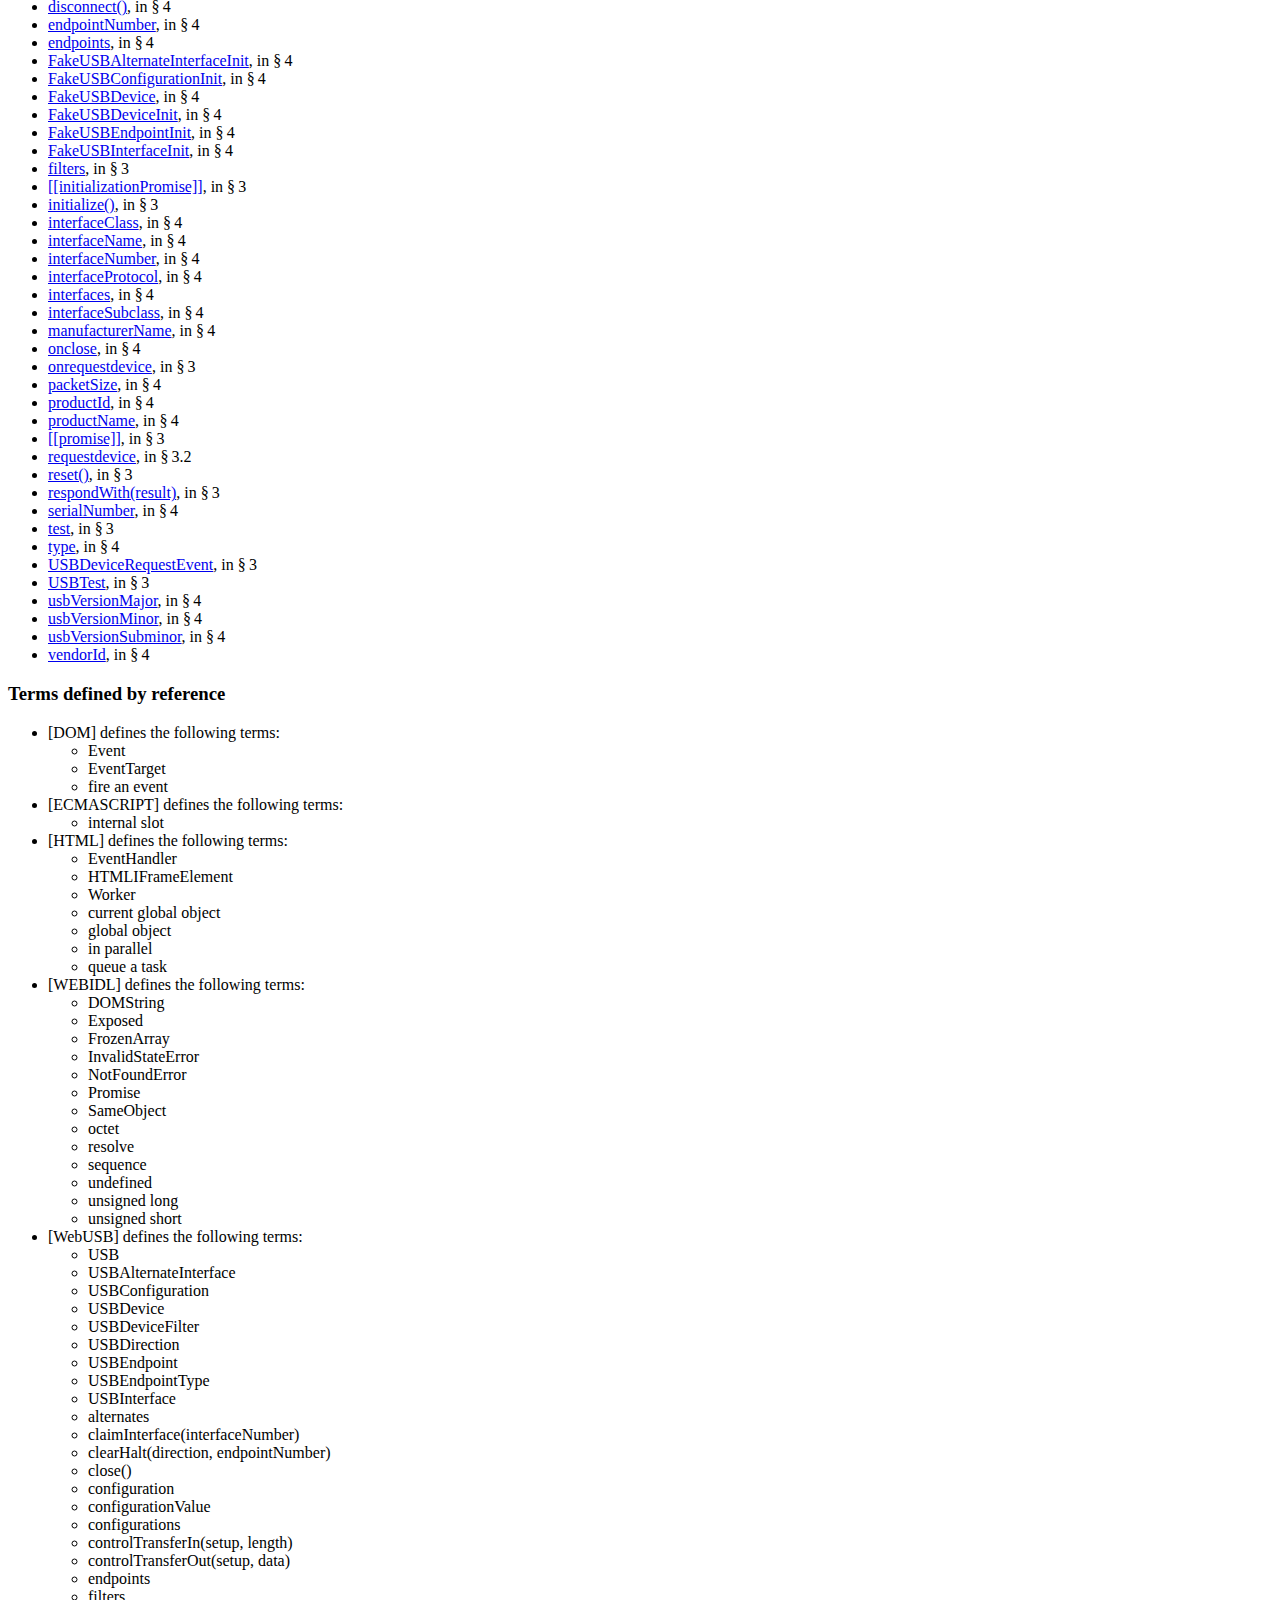
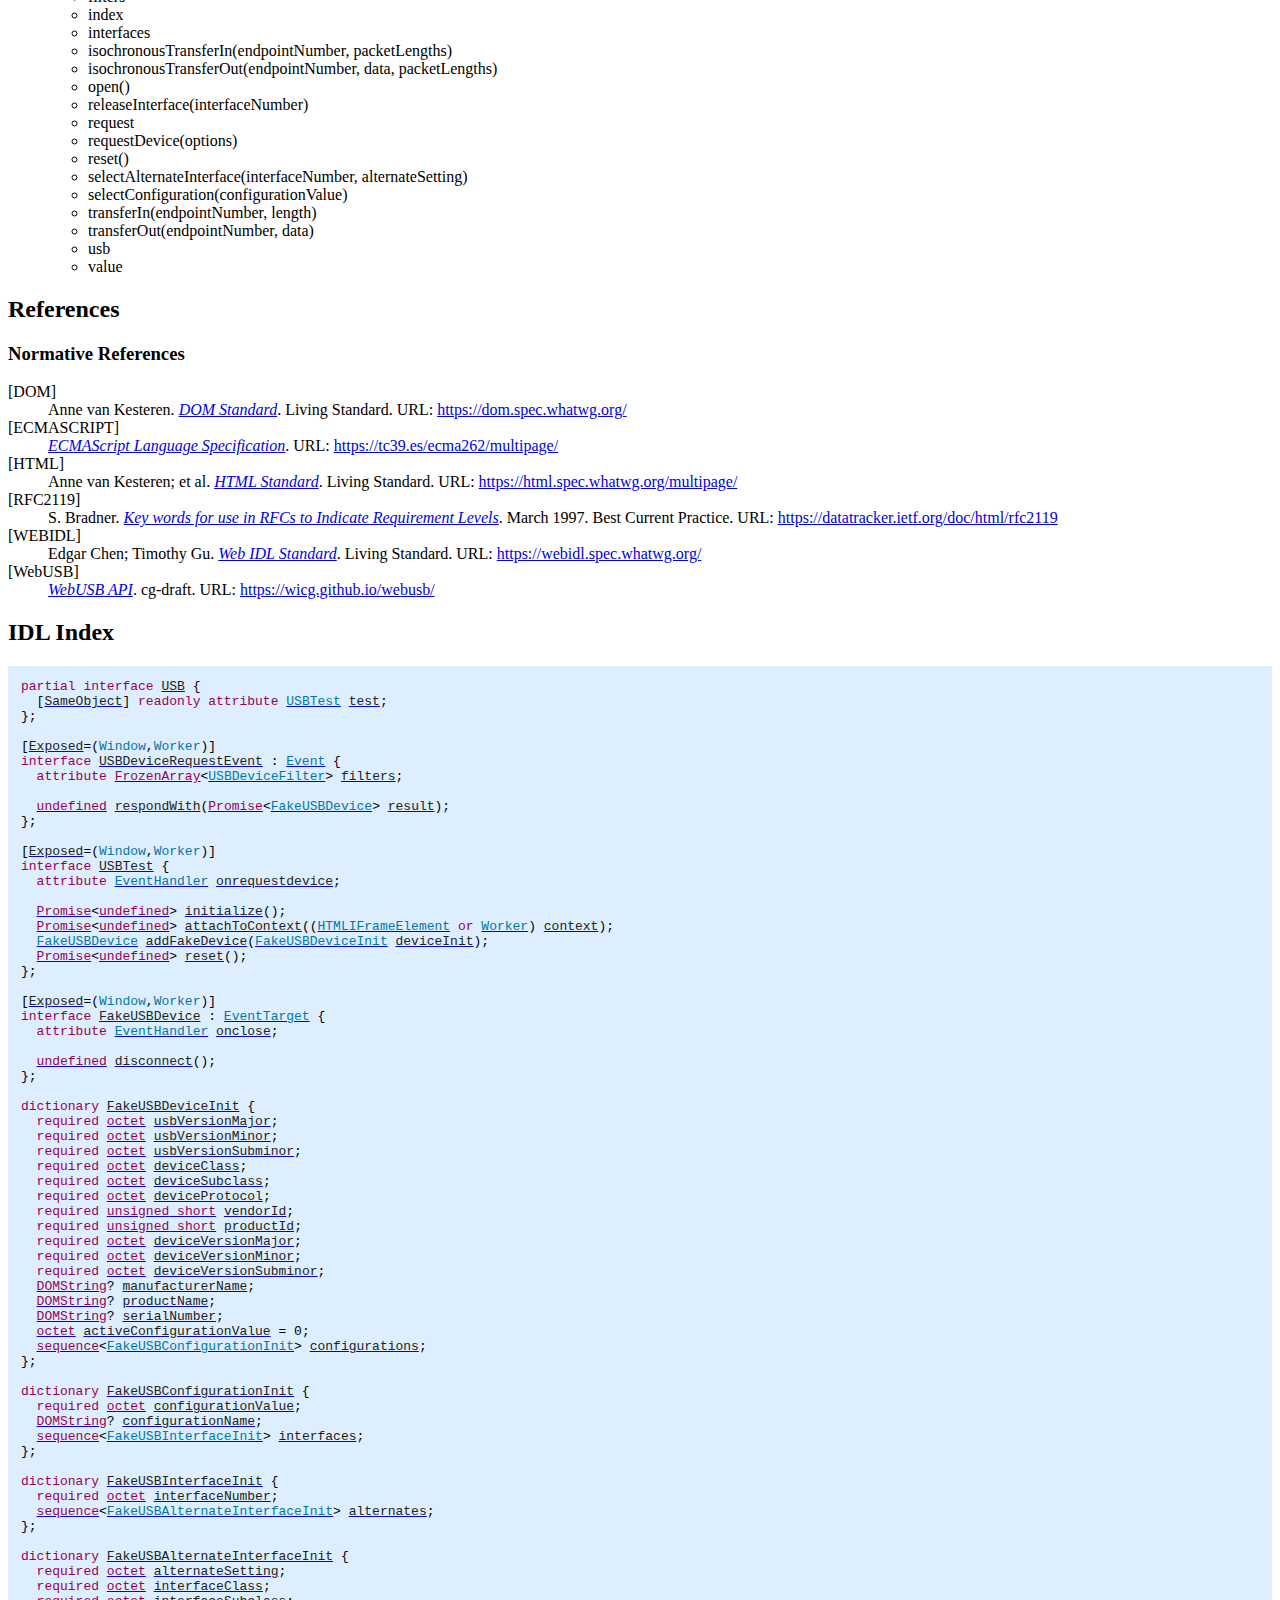
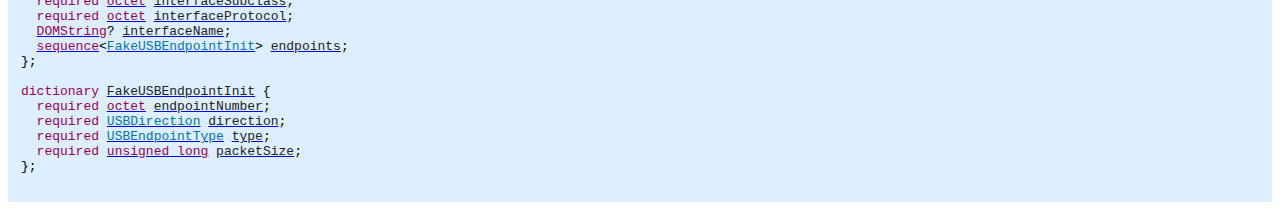
==== commit c80ee459: "Be consistent about worker interface exposure (#250)" ====
--- a/test/index.html
+++ b/test/index.html
@@ -6,7 +6,7 @@
   <link href="https://www.w3.org/StyleSheets/TR/2021/cg-draft" rel="stylesheet">
   <meta content="Bikeshed version 82ce88815, updated Thu Sep 7 16:33:55 2023 -0700" name="generator">
   <link href="https://wicg.github.io/webusb/test/" rel="canonical">
-  <meta content="775f963bfa0ba1c0616ad4ba2b00cf10d94744e1" name="document-revision">
+  <meta content="f756c9f4a3d7e4c1f42859f652f905f5339219cf" name="document-revision">
 <style>/* Boilerplate: style-autolinks */
 .css.css, .property.property, .descriptor.descriptor {
     color: var(--a-normal-text);
@@ -647,7 +647,7 @@
   <div class="head">
    <p data-fill-with="logo"><a class="logo" href="https://www.w3.org/"> <img alt="W3C" height="48" src="https://www.w3.org/StyleSheets/TR/2021/logos/W3C" width="72"> </a> </p>
    <h1 class="p-name no-ref" id="title">WebUSB Testing API</h1>
-   <p id="w3c-state"><a href="https://www.w3.org/standards/types#CG-DRAFT">Draft Community Group Report</a>, <time class="dt-updated" datetime="2024-05-23">23 May 2024</time></p>
+   <p id="w3c-state"><a href="https://www.w3.org/standards/types#CG-DRAFT">Draft Community Group Report</a>, <time class="dt-updated" datetime="2024-10-04">4 October 2024</time></p>
    <div data-fill-with="spec-metadata">
     <dl>
      <dt>This version:
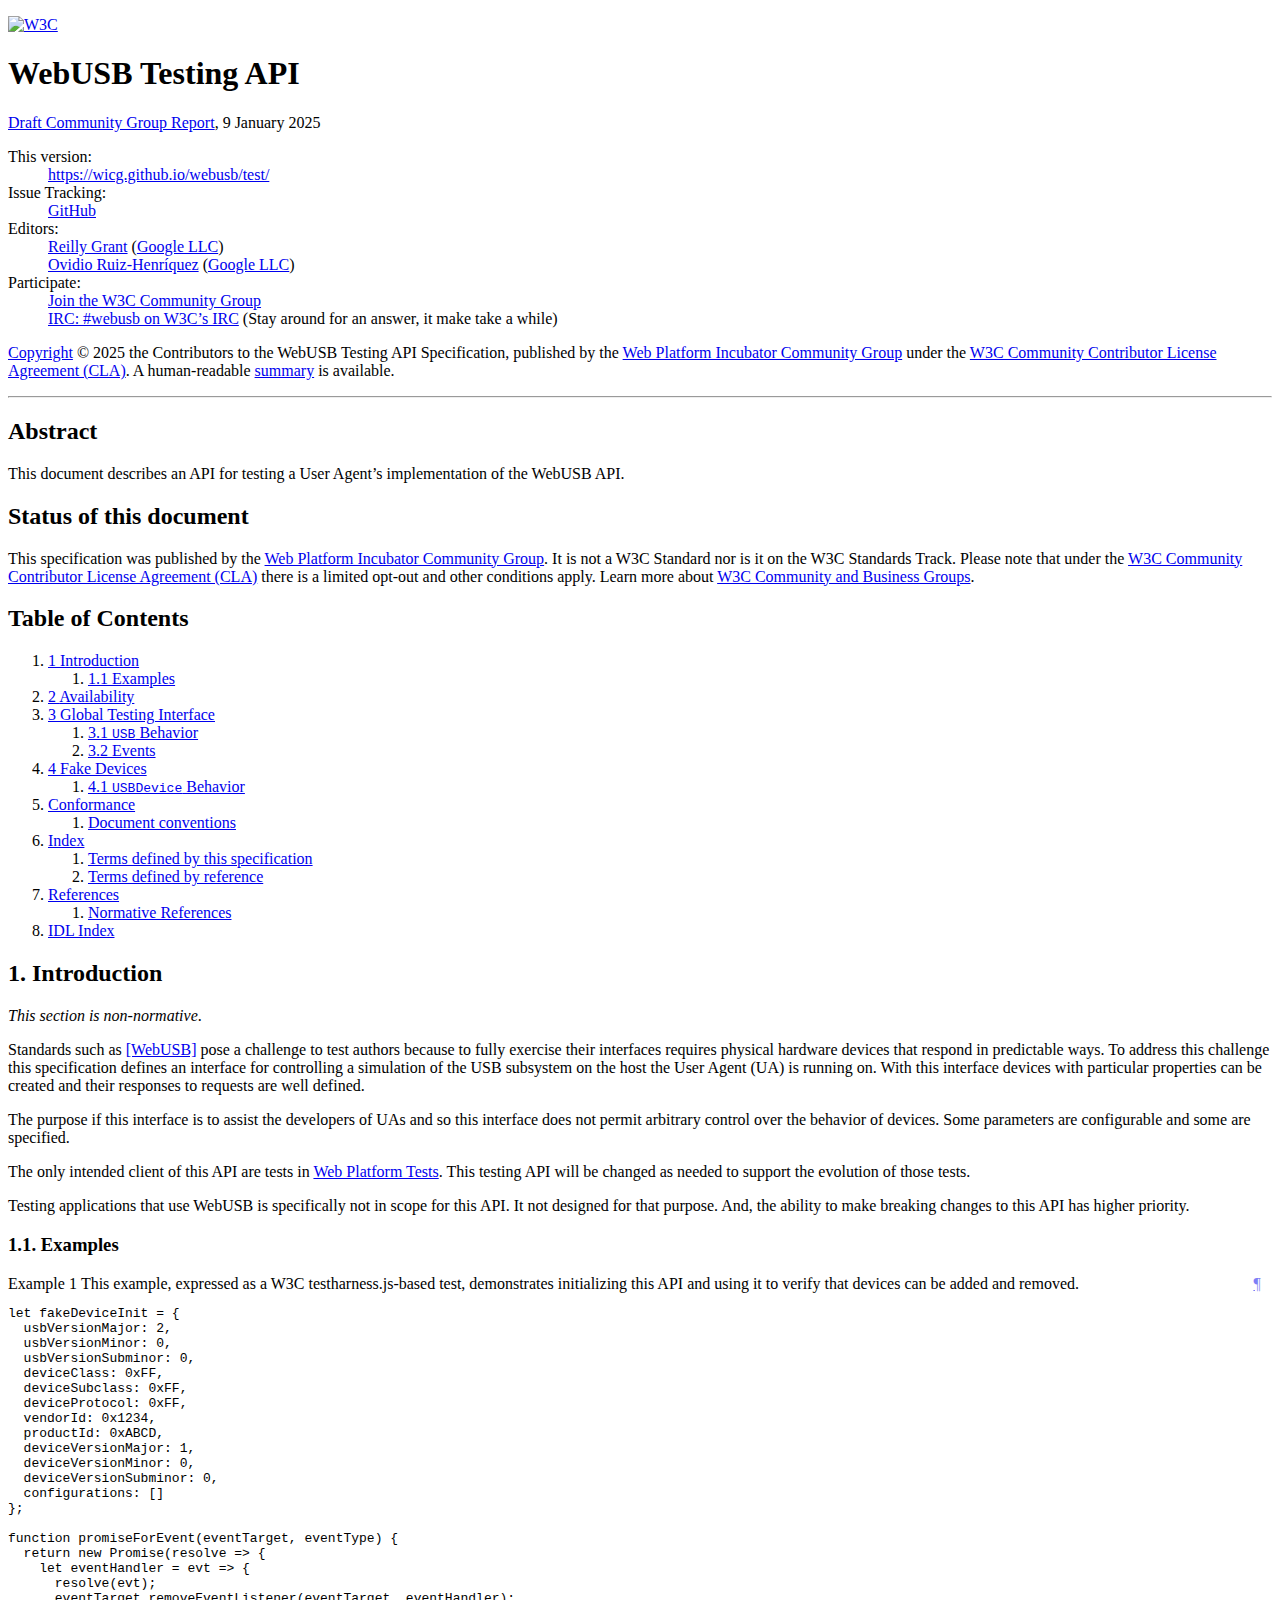
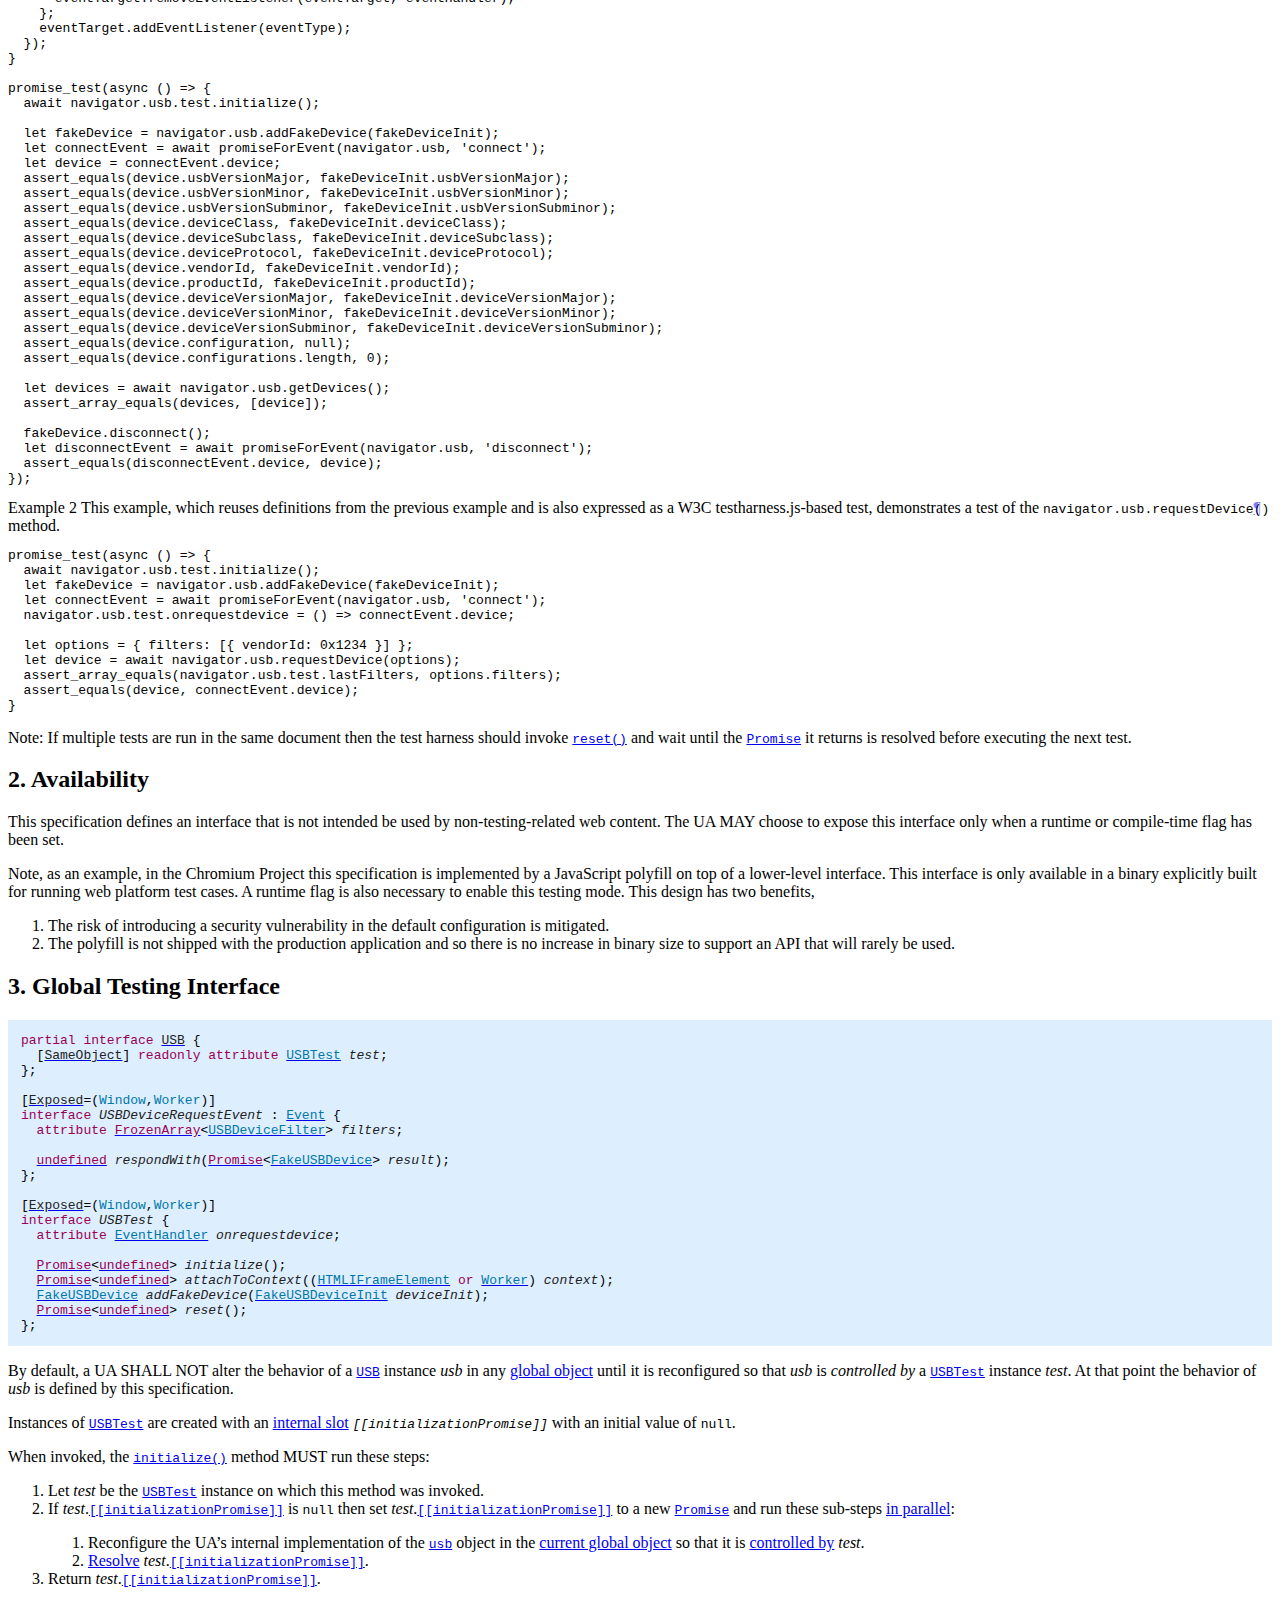
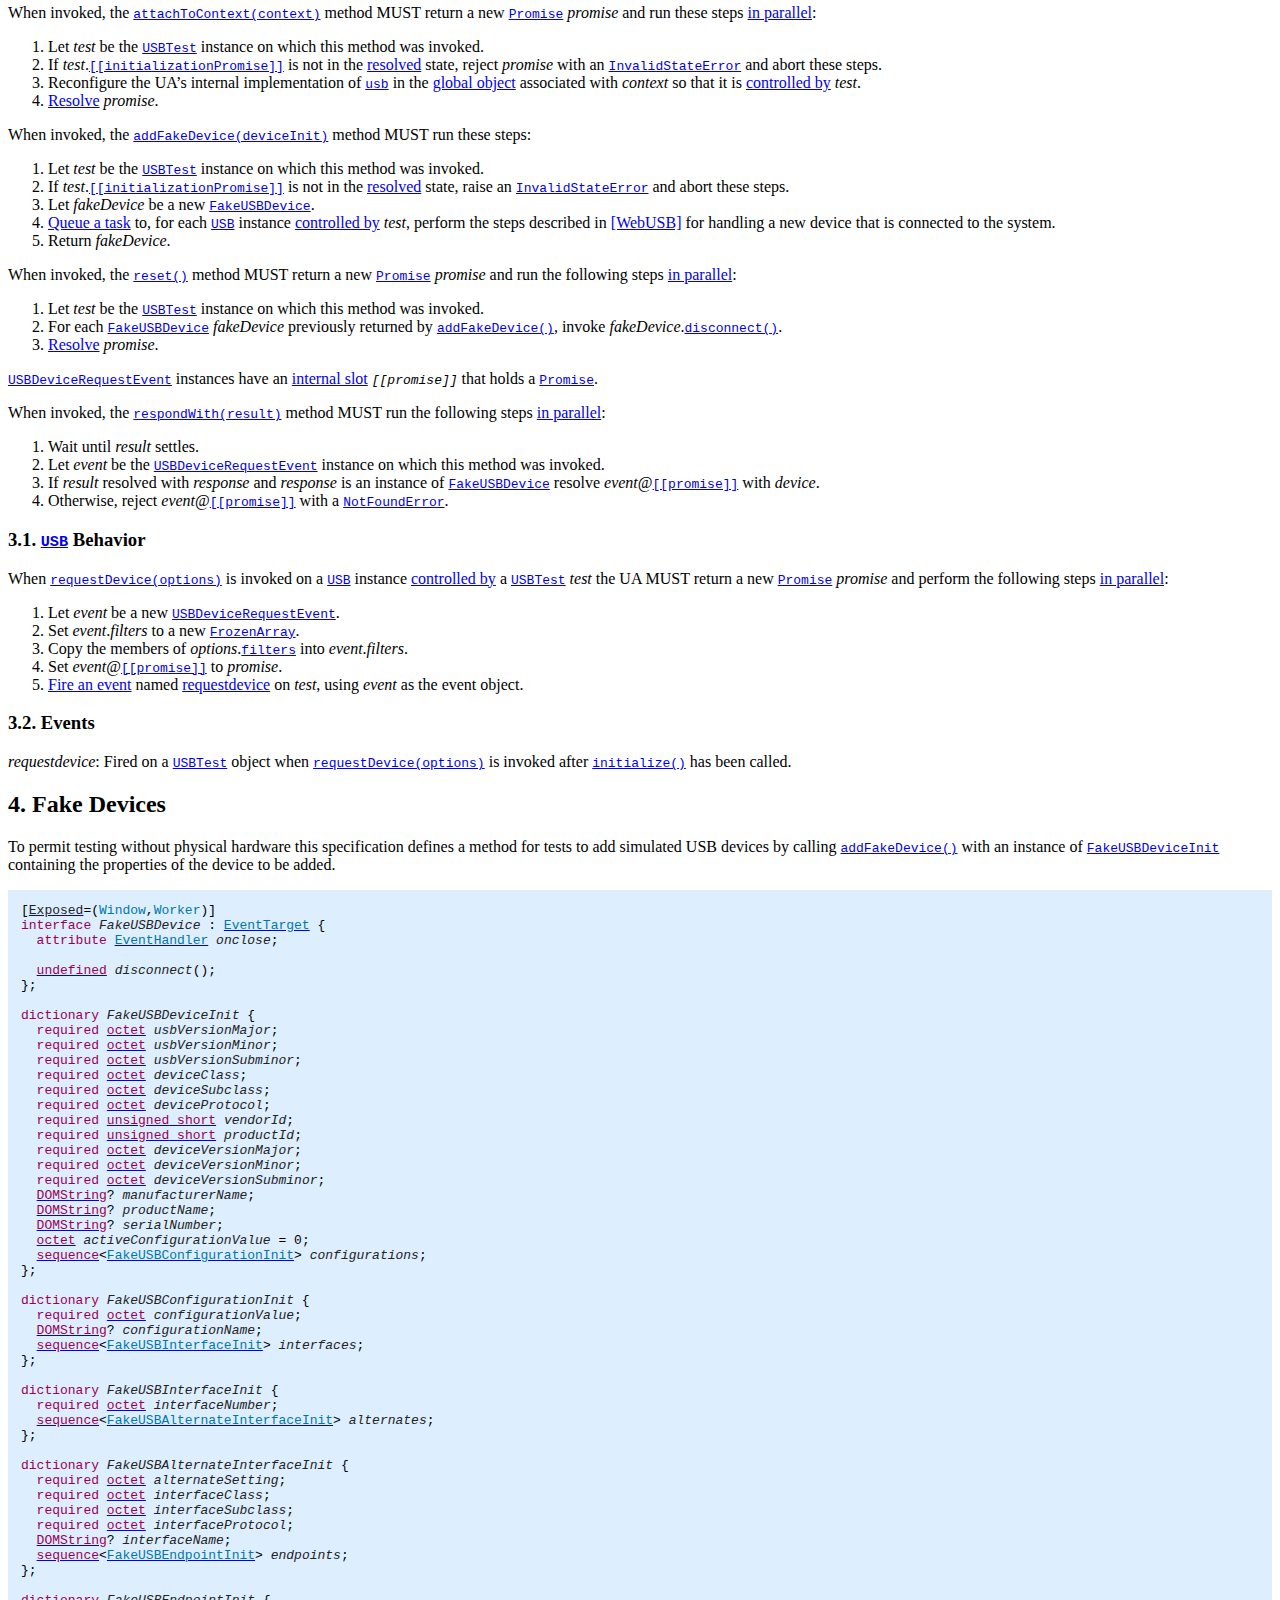
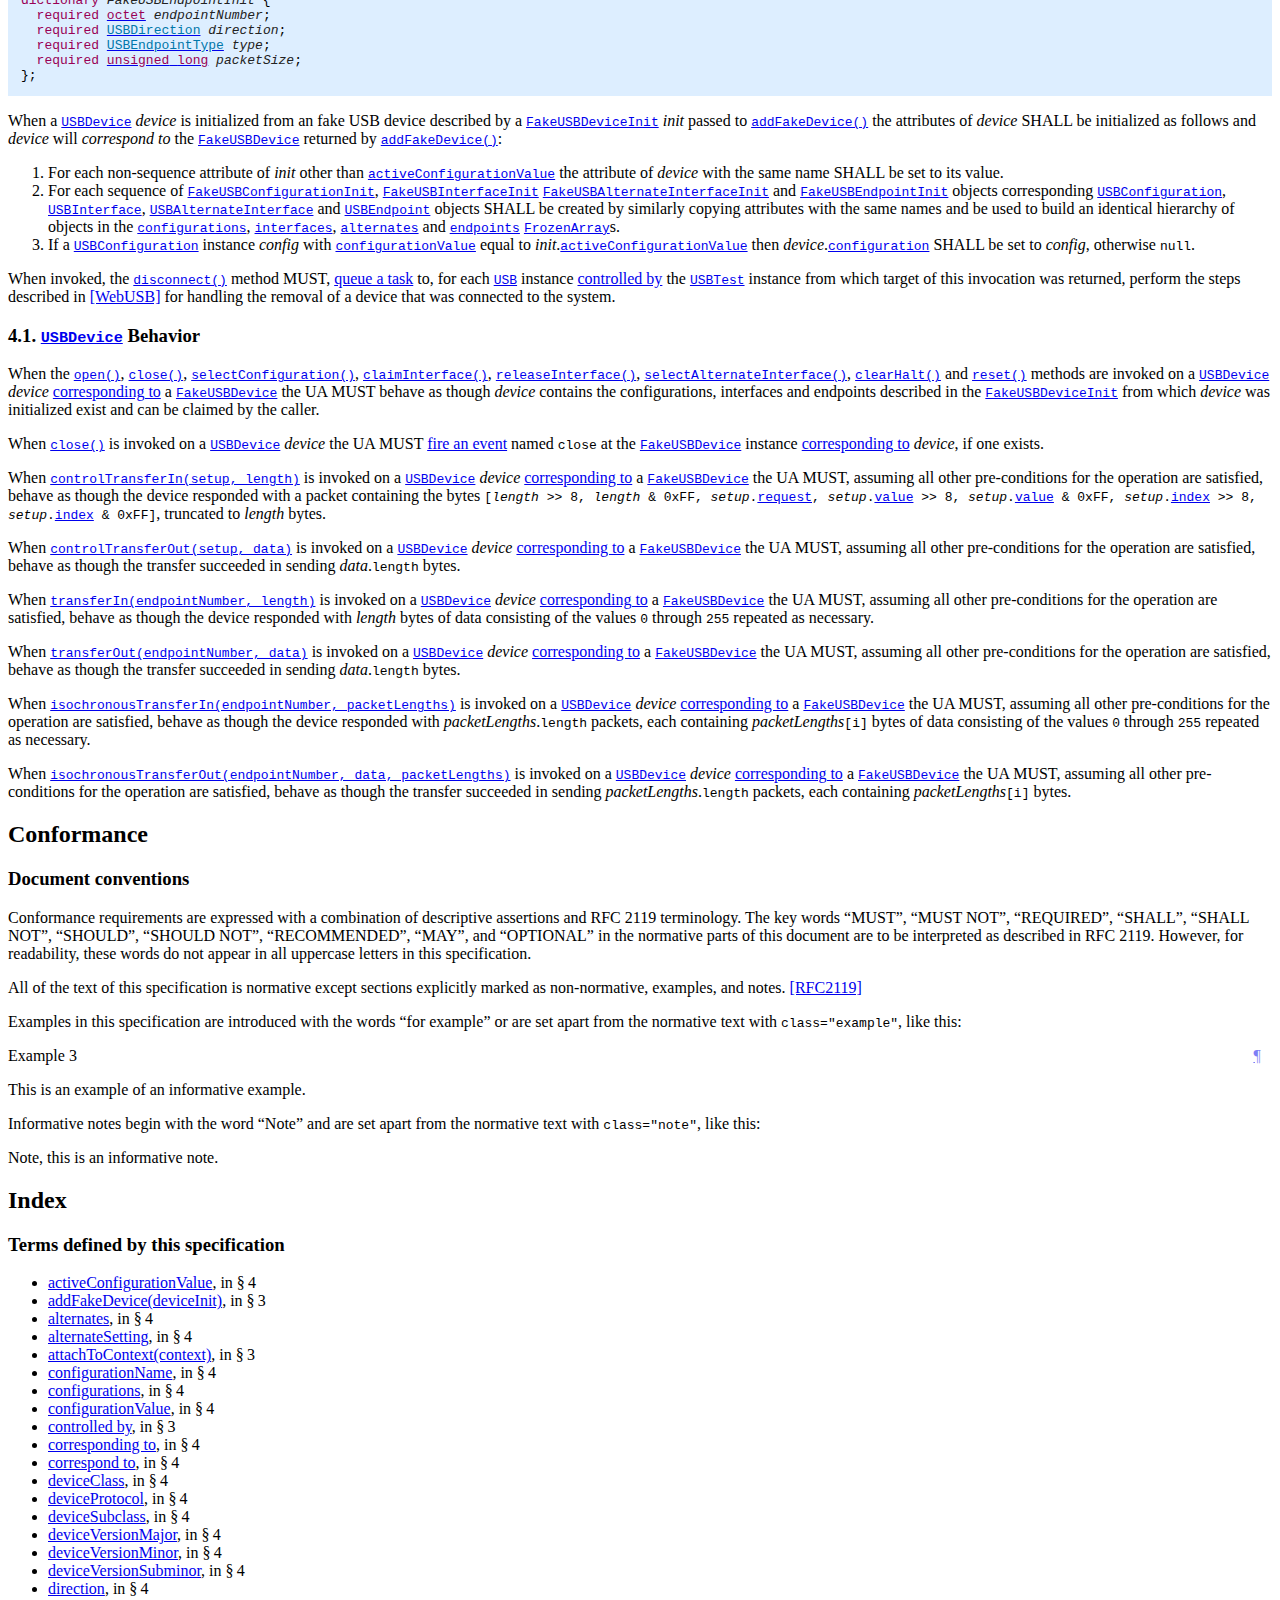
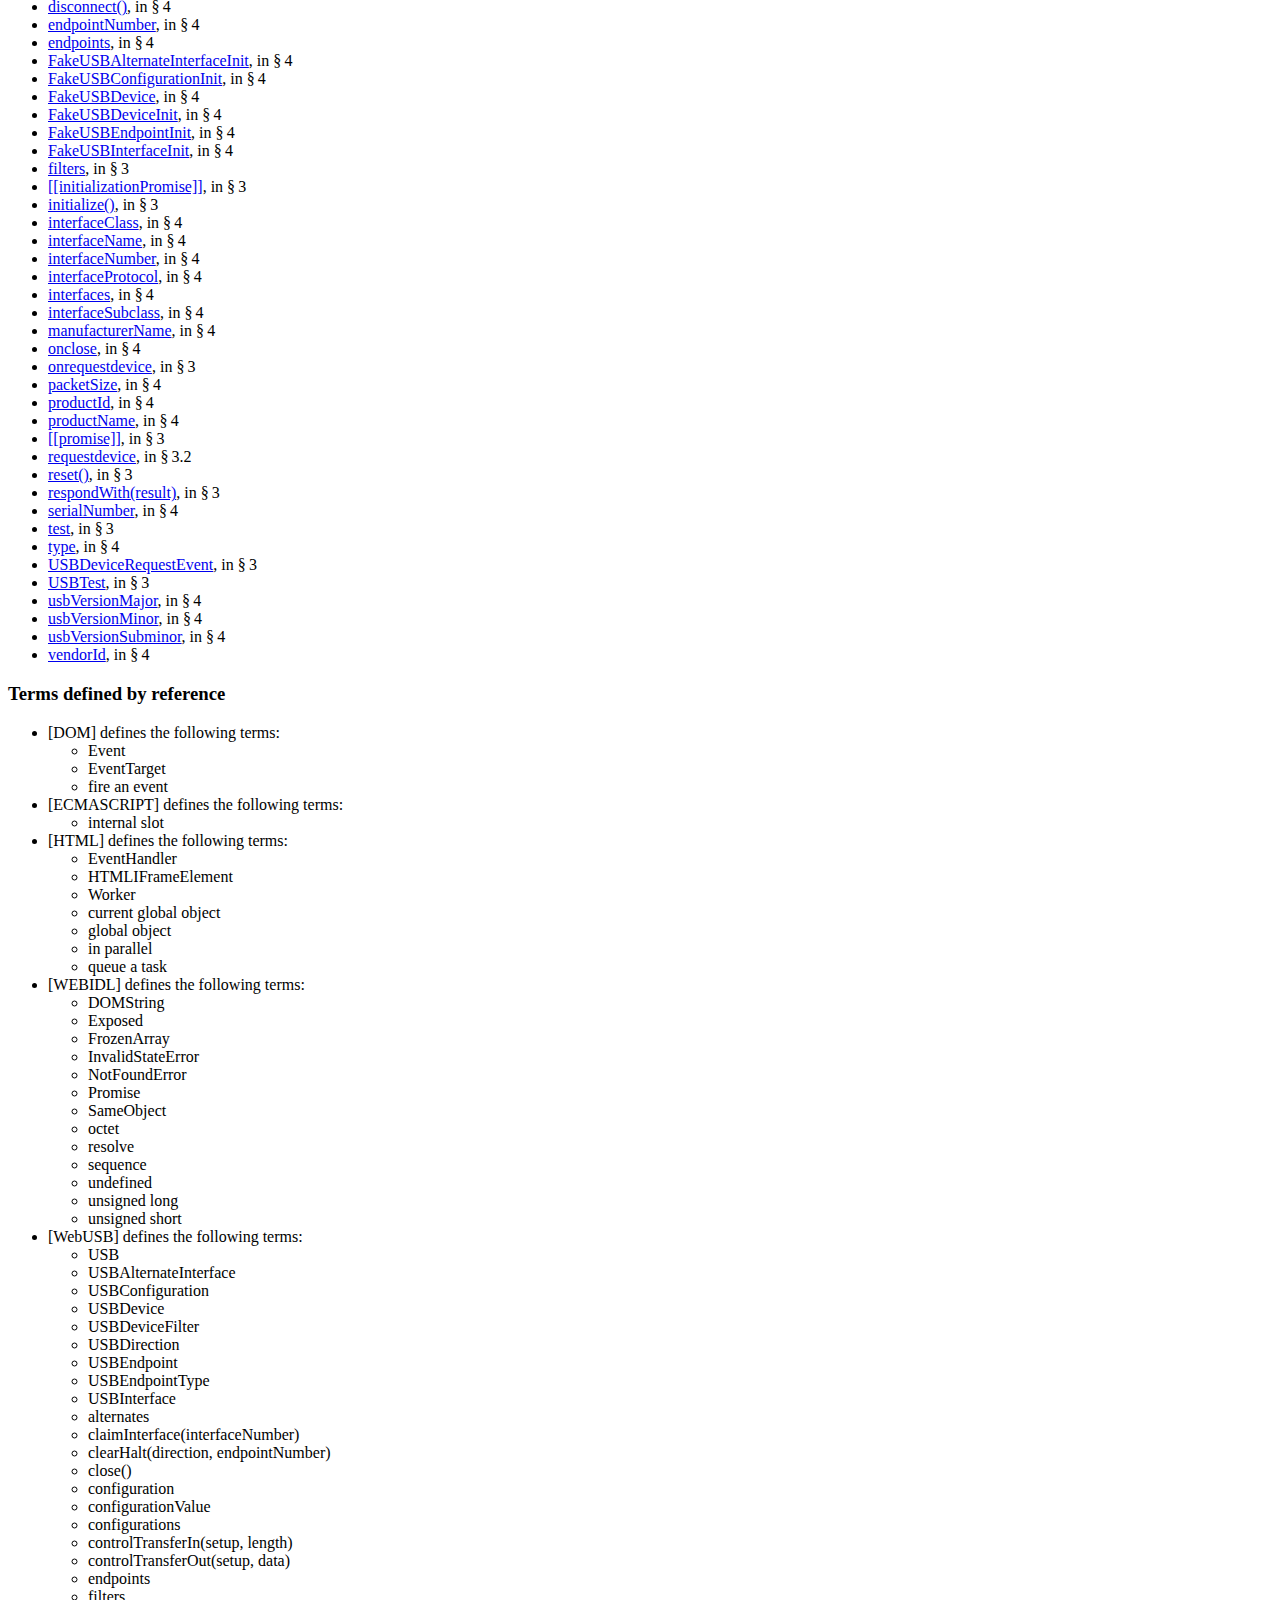
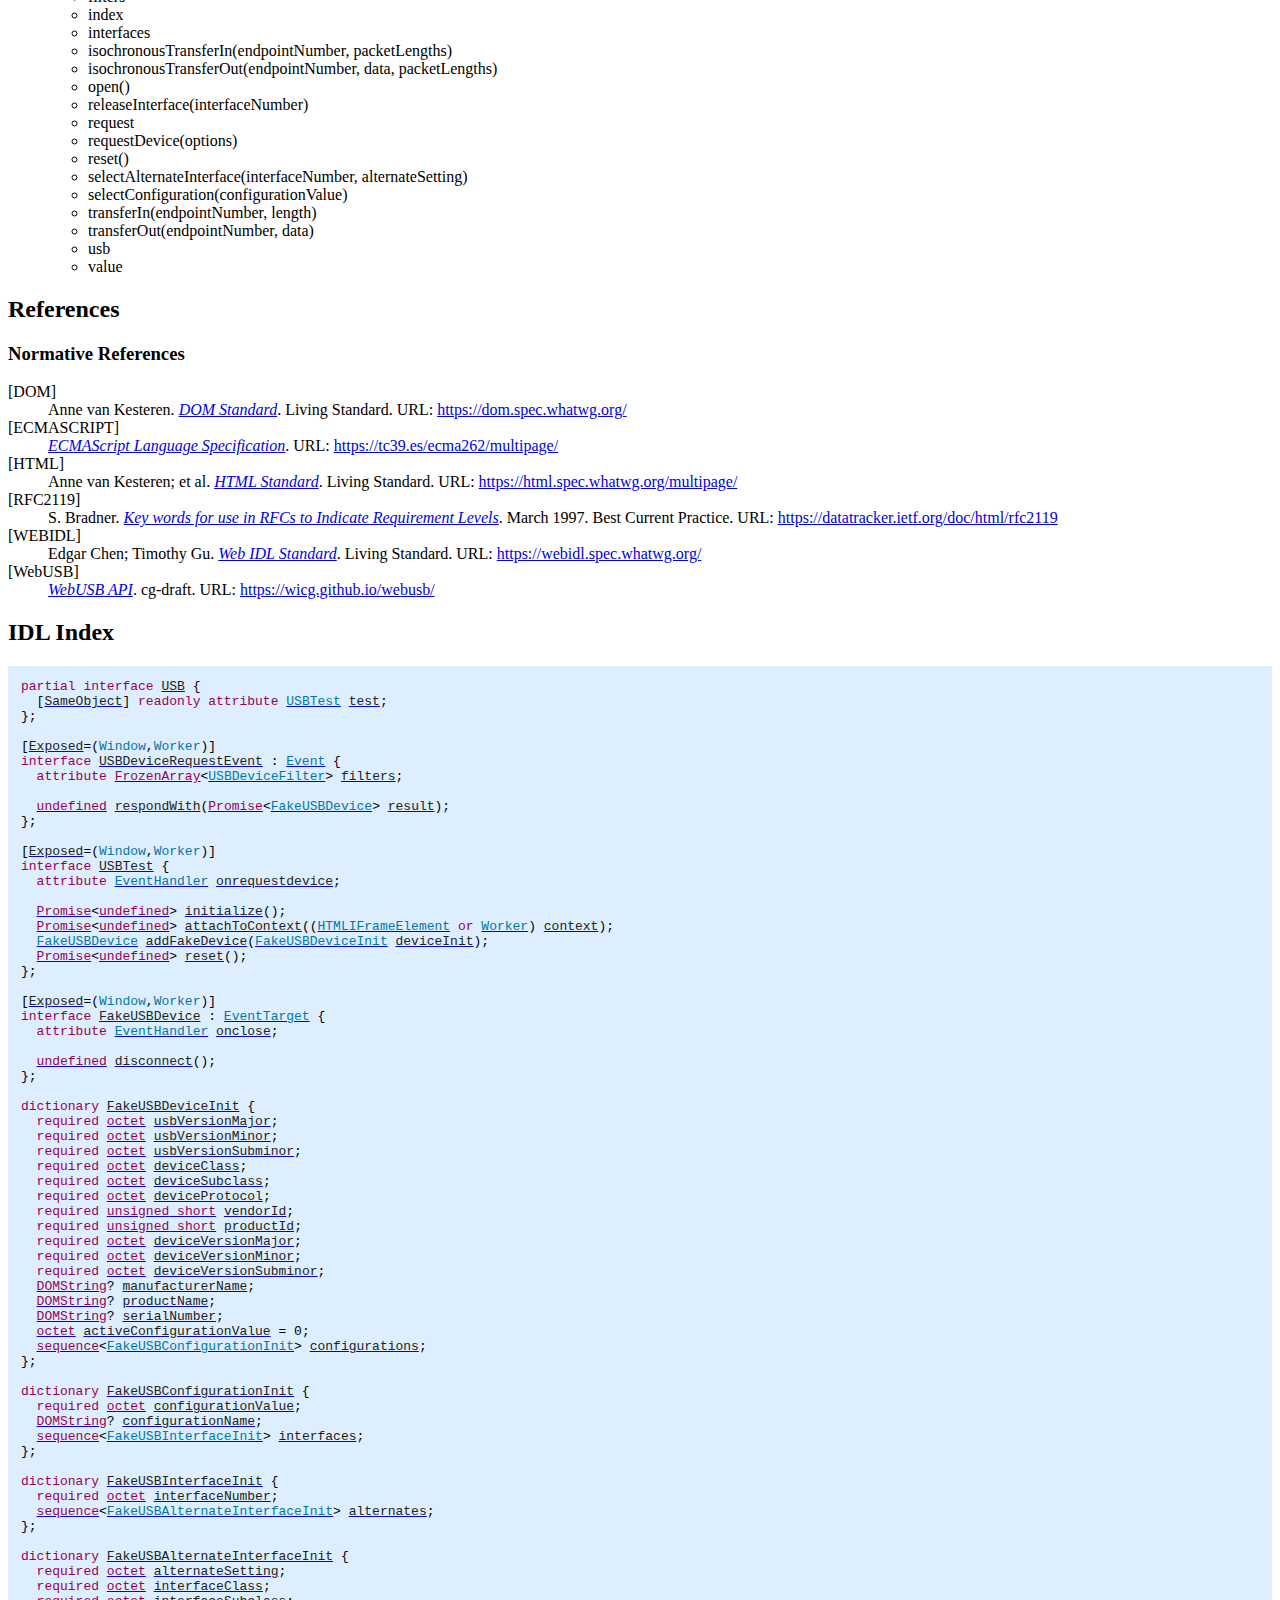
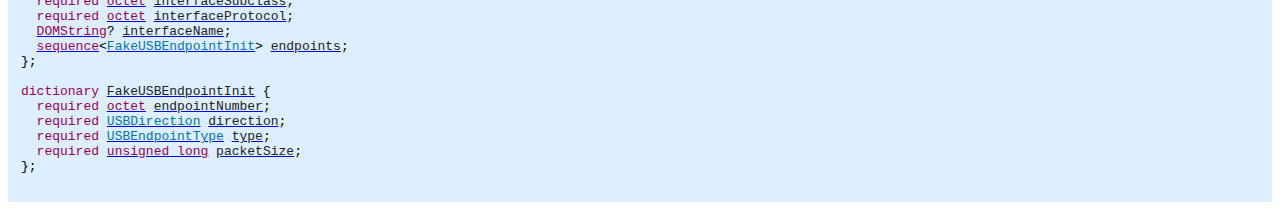
==== commit c494860f: "Update GitHub Action to ubuntu-latest (#252)" ====
--- a/test/index.html
+++ b/test/index.html
@@ -4,9 +4,11 @@
   <title>WebUSB Testing API</title>
   <meta content="width=device-width, initial-scale=1, shrink-to-fit=no" name="viewport">
   <link href="https://www.w3.org/StyleSheets/TR/2021/cg-draft" rel="stylesheet">
-  <meta content="Bikeshed version 82ce88815, updated Thu Sep 7 16:33:55 2023 -0700" name="generator">
+  <meta content="Bikeshed version ac5ea272d, updated Fri Dec 6 15:45:15 2024 -0800" name="generator">
   <link href="https://wicg.github.io/webusb/test/" rel="canonical">
-  <meta content="f756c9f4a3d7e4c1f42859f652f905f5339219cf" name="document-revision">
+  <meta content="f11d22799a1d37b90c262c43915e9421f1dcc8a3" name="revision">
+  <meta content="dark light" name="color-scheme">
+  <link href="https://www.w3.org/StyleSheets/TR/2021/dark.css" media="(prefers-color-scheme: dark)" rel="stylesheet" type="text/css">
 <style>/* Boilerplate: style-autolinks */
 .css.css, .property.property, .descriptor.descriptor {
     color: var(--a-normal-text);
@@ -78,7 +80,6 @@
 }
 </style>
 <style>/* Boilerplate: style-colors */
-
 /* Any --*-text not paired with a --*-bg is assumed to have a transparent bg */
 :root {
     color-scheme: light dark;
@@ -332,11 +333,15 @@
 :root {
     --dfnpanel-bg: #ddd;
     --dfnpanel-text: var(--text);
+    --dfnpanel-target-bg: #ffc;
+    --dfnpanel-target-outline: orange;
 }
 @media (prefers-color-scheme: dark) {
     :root {
         --dfnpanel-bg: #222;
         --dfnpanel-text: var(--text);
+        --dfnpanel-target-bg: #333;
+        --dfnpanel-target-outline: silver;
     }
 }
 .dfn-panel {
@@ -359,11 +364,13 @@
 .dfn-panel > b { display: block; }
 .dfn-panel a { color: var(--dfnpanel-text); }
 .dfn-panel a:not(:hover) { text-decoration: none !important; border-bottom: none !important; }
+.dfn-panel a:focus {
+    outline: 5px auto Highlight;
+    outline: 5px auto -webkit-focus-ring-color;
+}
 .dfn-panel > b + b { margin-top: 0.25em; }
 .dfn-panel ul { padding: 0 0 0 1em; list-style: none; }
 .dfn-panel li a {
-    white-space: pre;
-    display: inline-block;
     max-width: calc(300px - 1.5em - 1em);
     overflow: hidden;
     text-overflow: ellipsis;
@@ -372,67 +379,84 @@
 .dfn-panel.activated {
     display: inline-block;
     position: fixed;
-    left: .5em;
+    left: 8px;
     bottom: 2em;
     margin: 0 auto;
     max-width: calc(100vw - 1.5em - .4em - .5em);
     max-height: 30vh;
-}
-
-.dfn-paneled[role="button"] { cursor: pointer; }
+    transition: left 1s ease-out, bottom 1s ease-out;
+}
+
+.dfn-panel .link-item:hover {
+    text-decoration: underline;
+}
+.dfn-panel .link-item .copy-icon {
+    opacity: 0;
+}
+.dfn-panel .link-item:hover .copy-icon,
+.dfn-panel .link-item .copy-icon:focus {
+    opacity: 1;
+}
+
+.dfn-panel .copy-icon {
+    display: inline-block;
+    margin-right: 0.5em;
+    width: 0.85em;
+    height: 1em;
+    border-radius: 3px;
+    background-color: #ccc;
+    cursor: pointer;
+}
+
+.dfn-panel .copy-icon .icon {
+    width: 100%;
+    height: 100%;
+    background-color: #fff;
+    display: flex;
+    justify-content: center;
+    align-items: center;
+    position: relative;
+}
+
+.dfn-panel .copy-icon .icon::before {
+    content: "";
+    position: absolute;
+    top: 0;
+    left: 0;
+    width: 100%;
+    height: 100%;
+    border: 1px solid black;
+    background-color: #ccc;
+    opacity: 0.25;
+    transform: translate(3px, -3px);
+}
+
+.dfn-panel .copy-icon:active .icon::before {
+    opacity: 1;
+}
+
+.dfn-paneled[role="button"] { cursor: help; }
+
+.highlighted {
+    animation: target-fade 3s;
+}
+
+@keyframes target-fade {
+    from {
+        background-color: var(--dfnpanel-target-bg);
+        outline: 5px solid var(--dfnpanel-target-outline);
+    }
+    to {
+        color: var(--a-normal-text);
+        background-color: transparent;
+        outline: transparent;
+    }
+}
 </style>
-<style>/* Boilerplate: style-dfn-panel */
-:root {
-    --dfnpanel-bg: #ddd;
-    --dfnpanel-text: var(--text);
-}
-@media (prefers-color-scheme: dark) {
-    :root {
-        --dfnpanel-bg: #222;
-        --dfnpanel-text: var(--text);
-    }
-}
-.dfn-panel {
-    position: absolute;
-    z-index: 35;
-    width: 20em;
-    width: 300px;
-    height: auto;
-    max-height: 500px;
-    overflow: auto;
-    padding: 0.5em 0.75em;
-    font: small Helvetica Neue, sans-serif, Droid Sans Fallback;
-    background: var(--dfnpanel-bg);
-    color: var(--dfnpanel-text);
-    border: outset 0.2em;
-    white-space: normal; /* in case it's moved into a pre */
-}
-.dfn-panel:not(.on) { display: none; }
-.dfn-panel * { margin: 0; padding: 0; text-indent: 0; }
-.dfn-panel > b { display: block; }
-.dfn-panel a { color: var(--dfnpanel-text); }
-.dfn-panel a:not(:hover) { text-decoration: none !important; border-bottom: none !important; }
-.dfn-panel > b + b { margin-top: 0.25em; }
-.dfn-panel ul { padding: 0 0 0 1em; list-style: none; }
-.dfn-panel li a {
-    white-space: pre;
-    display: inline-block;
-    max-width: calc(300px - 1.5em - 1em);
-    overflow: hidden;
-    text-overflow: ellipsis;
-}
-
-.dfn-panel.activated {
-    display: inline-block;
-    position: fixed;
-    left: .5em;
-    bottom: 2em;
-    margin: 0 auto;
-    max-width: calc(100vw - 1.5em - .4em - .5em);
-    max-height: 30vh;
-}
-
-.dfn-paneled[role="button"] { cursor: pointer; }
+<style>/* Boilerplate: style-idl-highlighting */
+pre.idl.highlight {
+    background: var(--borderedblock-bg, var(--def-bg));
+}
 </style>
 <style>/* Boilerplate: style-issues */
 a[href].issue-return {
@@ -453,8 +477,40 @@
     margin-bottom: 0;
 }
 </style>
+<style>/* Boilerplate: style-ref-hints */
+:root {
+    --ref-hint-bg: #ddd;
+    --ref-hint-text: var(--text);
+}
+@media (prefers-color-scheme: dark) {
+    :root {
+        --ref-hint-bg: #222;
+        --ref-hint-text: var(--text);
+    }
+}
+
+.ref-hint {
+    display: inline-block;
+    position: absolute;
+    z-index: 35;
+    width: 20em;
+    width: 300px;
+    height: auto;
+    max-height: 500px;
+    overflow: auto;
+    padding: 0.5em 0.5em;
+    font: small Helvetica Neue, sans-serif, Droid Sans Fallback;
+    background: var(--ref-hint-bg);
+    color: var(--ref-hint-text);
+    border: outset 0.2em;
+    white-space: normal; /* in case it's moved into a pre */
+}
+
+.ref-hint * { margin: 0; padding: 0; text-indent: 0; }
+
+.ref-hint ul { padding: 0 0 0 1em; list-style: none; }
+</style>
 <style>/* Boilerplate: style-selflinks */
-
 :root {
     --selflink-text: white;
     --selflink-bg: gray;
@@ -514,14 +570,6 @@
 dfn > a.self-link::before      { content: "#"; }
 </style>
 <style>/* Boilerplate: style-syntax-highlighting */
-
-            pre.idl.highlight {
-                background: var(--borderedblock-bg, var(--def-bg));
-            }
-            
-</style>
-<style>/* Boilerplate: style-syntax-highlighting */
-
 code.highlight { padding: .1em; border-radius: .3em; }
 pre.highlight, pre > code.highlight { display: block; padding: 1em; margin: .5em 0; overflow: auto; border-radius: 0; }
 
@@ -578,7 +626,6 @@
 c-[vg] { color: #0077aa } /* Name.Variable.Global */
 c-[vi] { color: #0077aa } /* Name.Variable.Instance */
 c-[il] { color: #000000 } /* Literal.Number.Integer.Long */
-
 
 @media (prefers-color-scheme: dark) {
     .highlight:not(.idl) { background: rgba(255, 255, 255, .05); }
@@ -647,7 +694,7 @@
   <div class="head">
    <p data-fill-with="logo"><a class="logo" href="https://www.w3.org/"> <img alt="W3C" height="48" src="https://www.w3.org/StyleSheets/TR/2021/logos/W3C" width="72"> </a> </p>
    <h1 class="p-name no-ref" id="title">WebUSB Testing API</h1>
-   <p id="w3c-state"><a href="https://www.w3.org/standards/types#CG-DRAFT">Draft Community Group Report</a>, <time class="dt-updated" datetime="2024-10-04">4 October 2024</time></p>
+   <p id="w3c-state"><a href="https://www.w3.org/standards/types/#CG-DRAFT">Draft Community Group Report</a>, <time class="dt-updated" datetime="2025-01-09">9 January 2025</time></p>
    <div data-fill-with="spec-metadata">
     <dl>
      <dt>This version:
@@ -663,7 +710,7 @@
     </dl>
    </div>
    <div data-fill-with="warning"></div>
-   <p class="copyright" data-fill-with="copyright"><a href="https://www.w3.org/policies/#copyright">Copyright</a> © 2024 the Contributors to the WebUSB Testing API Specification, published by the <a href="https://www.w3.org/community/wicg/">Web Platform Incubator Community Group</a> under the <a href="https://www.w3.org/community/about/agreements/cla/">W3C Community Contributor License Agreement (CLA)</a>.
+   <p class="copyright" data-fill-with="copyright"><a href="https://www.w3.org/policies/#copyright">Copyright</a> © 2025 the Contributors to the WebUSB Testing API Specification, published by the <a href="https://www.w3.org/community/wicg/">Web Platform Incubator Community Group</a> under the <a href="https://www.w3.org/community/about/agreements/cla/">W3C Community Contributor License Agreement (CLA)</a>.
 A human-readable <a href="http://www.w3.org/community/about/agreements/cla-deed/">summary</a> is available. </p>
    <hr title="Separator for header">
   </div>
@@ -839,23 +886,23 @@
    </div>
    <h2 class="heading settled" data-level="3" id="test-interface"><span class="secno">3. </span><span class="content">Global Testing Interface</span><a class="self-link" href="#test-interface"></a></h2>
 <pre class="idl highlight def"><c- b>partial</c-> <c- b>interface</c-> <a class="idl-code" data-link-type="interface" href="https://wicg.github.io/webusb/#usb" id="ref-for-usb"><c- g>USB</c-></a> {
-  [<a class="idl-code" data-link-type="extended-attribute" href="https://webidl.spec.whatwg.org/#SameObject" id="ref-for-SameObject"><c- g>SameObject</c-></a>] <c- b>readonly</c-> <c- b>attribute</c-> <a data-link-type="idl-name" href="#usbtest" id="ref-for-usbtest"><c- n>USBTest</c-></a> <dfn class="idl-code" data-dfn-for="USB" data-dfn-type="attribute" data-export data-readonly data-type="USBTest" id="dom-usb-test"><code><c- g>test</c-></code><a class="self-link" href="#dom-usb-test"></a></dfn>;
+  [<a class="idl-code" data-link-type="extended-attribute" href="https://webidl.spec.whatwg.org/#SameObject" id="ref-for-SameObject"><c- g>SameObject</c-></a>] <c- b>readonly</c-> <c- b>attribute</c-> <a data-link-type="idl-name" href="#usbtest" id="ref-for-usbtest"><c- n>USBTest</c-></a> <dfn class="dfn-paneled idl-code" data-dfn-for="USB" data-dfn-type="attribute" data-export data-readonly data-type="USBTest" id="dom-usb-test"><code><c- g>test</c-></code></dfn>;
 };
 
 [<a class="idl-code" data-link-type="extended-attribute" href="https://webidl.spec.whatwg.org/#Exposed" id="ref-for-Exposed"><c- g>Exposed</c-></a>=(<c- n>Window</c->,<c- n>Worker</c->)]
 <c- b>interface</c-> <dfn class="dfn-paneled idl-code" data-dfn-type="interface" data-export id="usbdevicerequestevent"><code><c- g>USBDeviceRequestEvent</c-></code></dfn> : <a data-link-type="idl-name" href="https://dom.spec.whatwg.org/#event" id="ref-for-event"><c- n>Event</c-></a> {
-  <c- b>attribute</c-> <a class="idl-code" data-link-type="interface" href="https://webidl.spec.whatwg.org/#idl-frozen-array" id="ref-for-idl-frozen-array"><c- b>FrozenArray</c-></a>&lt;<a data-link-type="idl-name" href="https://wicg.github.io/webusb/#dictdef-usbdevicefilter" id="ref-for-dictdef-usbdevicefilter"><c- n>USBDeviceFilter</c-></a>> <dfn class="idl-code" data-dfn-for="USBDeviceRequestEvent" data-dfn-type="attribute" data-export data-type="FrozenArray<USBDeviceFilter>" id="dom-usbdevicerequestevent-filters"><code><c- g>filters</c-></code><a class="self-link" href="#dom-usbdevicerequestevent-filters"></a></dfn>;
-
-  <a class="idl-code" data-link-type="interface" href="https://webidl.spec.whatwg.org/#idl-undefined" id="ref-for-idl-undefined"><c- b>undefined</c-></a> <dfn class="dfn-paneled idl-code" data-dfn-for="USBDeviceRequestEvent" data-dfn-type="method" data-export data-lt="respondWith(result)" id="dom-usbdevicerequestevent-respondwith"><code><c- g>respondWith</c-></code></dfn>(<a class="idl-code" data-link-type="interface" href="https://webidl.spec.whatwg.org/#idl-promise" id="ref-for-idl-promise①"><c- b>Promise</c-></a>&lt;<a data-link-type="idl-name" href="#fakeusbdevice" id="ref-for-fakeusbdevice"><c- n>FakeUSBDevice</c-></a>> <dfn class="idl-code" data-dfn-for="USBDeviceRequestEvent/respondWith(result)" data-dfn-type="argument" data-export id="dom-usbdevicerequestevent-respondwith-result-result"><code><c- g>result</c-></code><a class="self-link" href="#dom-usbdevicerequestevent-respondwith-result-result"></a></dfn>);
+  <c- b>attribute</c-> <a class="idl-code" data-link-type="interface" href="https://webidl.spec.whatwg.org/#idl-frozen-array" id="ref-for-idl-frozen-array"><c- b>FrozenArray</c-></a>&lt;<a data-link-type="idl-name" href="https://wicg.github.io/webusb/#dictdef-usbdevicefilter" id="ref-for-dictdef-usbdevicefilter"><c- n>USBDeviceFilter</c-></a>> <dfn class="dfn-paneled idl-code" data-dfn-for="USBDeviceRequestEvent" data-dfn-type="attribute" data-export data-type="FrozenArray<USBDeviceFilter>" id="dom-usbdevicerequestevent-filters"><code><c- g>filters</c-></code></dfn>;
+
+  <a class="idl-code" data-link-type="interface" href="https://webidl.spec.whatwg.org/#idl-undefined" id="ref-for-idl-undefined"><c- b>undefined</c-></a> <dfn class="dfn-paneled idl-code" data-dfn-for="USBDeviceRequestEvent" data-dfn-type="method" data-export data-lt="respondWith(result)" id="dom-usbdevicerequestevent-respondwith"><code><c- g>respondWith</c-></code></dfn>(<a class="idl-code" data-link-type="interface" href="https://webidl.spec.whatwg.org/#idl-promise" id="ref-for-idl-promise①"><c- b>Promise</c-></a>&lt;<a data-link-type="idl-name" href="#fakeusbdevice" id="ref-for-fakeusbdevice"><c- n>FakeUSBDevice</c-></a>> <dfn class="dfn-paneled idl-code" data-dfn-for="USBDeviceRequestEvent/respondWith(result)" data-dfn-type="argument" data-export id="dom-usbdevicerequestevent-respondwith-result-result"><code><c- g>result</c-></code></dfn>);
 };
 
 [<a class="idl-code" data-link-type="extended-attribute" href="https://webidl.spec.whatwg.org/#Exposed" id="ref-for-Exposed①"><c- g>Exposed</c-></a>=(<c- n>Window</c->,<c- n>Worker</c->)]
 <c- b>interface</c-> <dfn class="dfn-paneled idl-code" data-dfn-type="interface" data-export id="usbtest"><code><c- g>USBTest</c-></code></dfn> {
-  <c- b>attribute</c-> <a data-link-type="idl-name" href="https://html.spec.whatwg.org/multipage/webappapis.html#eventhandler" id="ref-for-eventhandler"><c- n>EventHandler</c-></a> <dfn class="idl-code" data-dfn-for="USBTest" data-dfn-type="attribute" data-export data-type="EventHandler" id="dom-usbtest-onrequestdevice"><code><c- g>onrequestdevice</c-></code><a class="self-link" href="#dom-usbtest-onrequestdevice"></a></dfn>;
+  <c- b>attribute</c-> <a data-link-type="idl-name" href="https://html.spec.whatwg.org/multipage/webappapis.html#eventhandler" id="ref-for-eventhandler"><c- n>EventHandler</c-></a> <dfn class="dfn-paneled idl-code" data-dfn-for="USBTest" data-dfn-type="attribute" data-export data-type="EventHandler" id="dom-usbtest-onrequestdevice"><code><c- g>onrequestdevice</c-></code></dfn>;
 
   <a class="idl-code" data-link-type="interface" href="https://webidl.spec.whatwg.org/#idl-promise" id="ref-for-idl-promise②"><c- b>Promise</c-></a>&lt;<a class="idl-code" data-link-type="interface" href="https://webidl.spec.whatwg.org/#idl-undefined" id="ref-for-idl-undefined①"><c- b>undefined</c-></a>> <dfn class="dfn-paneled idl-code" data-dfn-for="USBTest" data-dfn-type="method" data-export data-lt="initialize()" id="dom-usbtest-initialize"><code><c- g>initialize</c-></code></dfn>();
-  <a class="idl-code" data-link-type="interface" href="https://webidl.spec.whatwg.org/#idl-promise" id="ref-for-idl-promise③"><c- b>Promise</c-></a>&lt;<a class="idl-code" data-link-type="interface" href="https://webidl.spec.whatwg.org/#idl-undefined" id="ref-for-idl-undefined②"><c- b>undefined</c-></a>> <dfn class="dfn-paneled idl-code" data-dfn-for="USBTest" data-dfn-type="method" data-export data-lt="attachToContext(context)" id="dom-usbtest-attachtocontext"><code><c- g>attachToContext</c-></code></dfn>((<a data-link-type="idl-name" href="https://html.spec.whatwg.org/multipage/iframe-embed-object.html#htmliframeelement" id="ref-for-htmliframeelement"><c- n>HTMLIFrameElement</c-></a> <c- b>or</c-> <a data-link-type="idl-name" href="https://html.spec.whatwg.org/multipage/workers.html#worker" id="ref-for-worker"><c- n>Worker</c-></a>) <dfn class="idl-code" data-dfn-for="USBTest/attachToContext(context)" data-dfn-type="argument" data-export id="dom-usbtest-attachtocontext-context-context"><code><c- g>context</c-></code><a class="self-link" href="#dom-usbtest-attachtocontext-context-context"></a></dfn>);
-  <a data-link-type="idl-name" href="#fakeusbdevice" id="ref-for-fakeusbdevice①"><c- n>FakeUSBDevice</c-></a> <dfn class="dfn-paneled idl-code" data-dfn-for="USBTest" data-dfn-type="method" data-export data-lt="addFakeDevice(deviceInit)" id="dom-usbtest-addfakedevice"><code><c- g>addFakeDevice</c-></code></dfn>(<a data-link-type="idl-name" href="#dictdef-fakeusbdeviceinit" id="ref-for-dictdef-fakeusbdeviceinit"><c- n>FakeUSBDeviceInit</c-></a> <dfn class="idl-code" data-dfn-for="USBTest/addFakeDevice(deviceInit)" data-dfn-type="argument" data-export id="dom-usbtest-addfakedevice-deviceinit-deviceinit"><code><c- g>deviceInit</c-></code><a class="self-link" href="#dom-usbtest-addfakedevice-deviceinit-deviceinit"></a></dfn>);
+  <a class="idl-code" data-link-type="interface" href="https://webidl.spec.whatwg.org/#idl-promise" id="ref-for-idl-promise③"><c- b>Promise</c-></a>&lt;<a class="idl-code" data-link-type="interface" href="https://webidl.spec.whatwg.org/#idl-undefined" id="ref-for-idl-undefined②"><c- b>undefined</c-></a>> <dfn class="dfn-paneled idl-code" data-dfn-for="USBTest" data-dfn-type="method" data-export data-lt="attachToContext(context)" id="dom-usbtest-attachtocontext"><code><c- g>attachToContext</c-></code></dfn>((<a data-link-type="idl-name" href="https://html.spec.whatwg.org/multipage/iframe-embed-object.html#htmliframeelement" id="ref-for-htmliframeelement"><c- n>HTMLIFrameElement</c-></a> <c- b>or</c-> <a data-link-type="idl-name" href="https://html.spec.whatwg.org/multipage/workers.html#worker" id="ref-for-worker"><c- n>Worker</c-></a>) <dfn class="dfn-paneled idl-code" data-dfn-for="USBTest/attachToContext(context)" data-dfn-type="argument" data-export id="dom-usbtest-attachtocontext-context-context"><code><c- g>context</c-></code></dfn>);
+  <a data-link-type="idl-name" href="#fakeusbdevice" id="ref-for-fakeusbdevice①"><c- n>FakeUSBDevice</c-></a> <dfn class="dfn-paneled idl-code" data-dfn-for="USBTest" data-dfn-type="method" data-export data-lt="addFakeDevice(deviceInit)" id="dom-usbtest-addfakedevice"><code><c- g>addFakeDevice</c-></code></dfn>(<a data-link-type="idl-name" href="#dictdef-fakeusbdeviceinit" id="ref-for-dictdef-fakeusbdeviceinit"><c- n>FakeUSBDeviceInit</c-></a> <dfn class="dfn-paneled idl-code" data-dfn-for="USBTest/addFakeDevice(deviceInit)" data-dfn-type="argument" data-export id="dom-usbtest-addfakedevice-deviceinit-deviceinit"><code><c- g>deviceInit</c-></code></dfn>);
   <a class="idl-code" data-link-type="interface" href="https://webidl.spec.whatwg.org/#idl-promise" id="ref-for-idl-promise④"><c- b>Promise</c-></a>&lt;<a class="idl-code" data-link-type="interface" href="https://webidl.spec.whatwg.org/#idl-undefined" id="ref-for-idl-undefined③"><c- b>undefined</c-></a>> <dfn class="dfn-paneled idl-code" data-dfn-for="USBTest" data-dfn-type="method" data-export data-lt="reset()" id="dom-usbtest-reset"><code><c- g>reset</c-></code></dfn>();
 };
 </pre>
@@ -955,55 +1002,55 @@
 device to be added.</p>
 <pre class="idl highlight def">[<a class="idl-code" data-link-type="extended-attribute" href="https://webidl.spec.whatwg.org/#Exposed" id="ref-for-Exposed②"><c- g>Exposed</c-></a>=(<c- n>Window</c->,<c- n>Worker</c->)]
 <c- b>interface</c-> <dfn class="dfn-paneled idl-code" data-dfn-type="interface" data-export id="fakeusbdevice"><code><c- g>FakeUSBDevice</c-></code></dfn> : <a data-link-type="idl-name" href="https://dom.spec.whatwg.org/#eventtarget" id="ref-for-eventtarget"><c- n>EventTarget</c-></a> {
-  <c- b>attribute</c-> <a data-link-type="idl-name" href="https://html.spec.whatwg.org/multipage/webappapis.html#eventhandler" id="ref-for-eventhandler①"><c- n>EventHandler</c-></a> <dfn class="idl-code" data-dfn-for="FakeUSBDevice" data-dfn-type="attribute" data-export data-type="EventHandler" id="dom-fakeusbdevice-onclose"><code><c- g>onclose</c-></code><a class="self-link" href="#dom-fakeusbdevice-onclose"></a></dfn>;
+  <c- b>attribute</c-> <a data-link-type="idl-name" href="https://html.spec.whatwg.org/multipage/webappapis.html#eventhandler" id="ref-for-eventhandler①"><c- n>EventHandler</c-></a> <dfn class="dfn-paneled idl-code" data-dfn-for="FakeUSBDevice" data-dfn-type="attribute" data-export data-type="EventHandler" id="dom-fakeusbdevice-onclose"><code><c- g>onclose</c-></code></dfn>;
 
   <a class="idl-code" data-link-type="interface" href="https://webidl.spec.whatwg.org/#idl-undefined" id="ref-for-idl-undefined④"><c- b>undefined</c-></a> <dfn class="dfn-paneled idl-code" data-dfn-for="FakeUSBDevice" data-dfn-type="method" data-export data-lt="disconnect()" id="dom-fakeusbdevice-disconnect"><code><c- g>disconnect</c-></code></dfn>();
 };
 
 <c- b>dictionary</c-> <dfn class="dfn-paneled idl-code" data-dfn-type="dictionary" data-export id="dictdef-fakeusbdeviceinit"><code><c- g>FakeUSBDeviceInit</c-></code></dfn> {
-  <c- b>required</c-> <a class="idl-code" data-link-type="interface" href="https://webidl.spec.whatwg.org/#idl-octet" id="ref-for-idl-octet"><c- b>octet</c-></a> <dfn class="idl-code" data-dfn-for="FakeUSBDeviceInit" data-dfn-type="dict-member" data-export data-type="octet " id="dom-fakeusbdeviceinit-usbversionmajor"><code><c- g>usbVersionMajor</c-></code><a class="self-link" href="#dom-fakeusbdeviceinit-usbversionmajor"></a></dfn>;
-  <c- b>required</c-> <a class="idl-code" data-link-type="interface" href="https://webidl.spec.whatwg.org/#idl-octet" id="ref-for-idl-octet①"><c- b>octet</c-></a> <dfn class="idl-code" data-dfn-for="FakeUSBDeviceInit" data-dfn-type="dict-member" data-export data-type="octet " id="dom-fakeusbdeviceinit-usbversionminor"><code><c- g>usbVersionMinor</c-></code><a class="self-link" href="#dom-fakeusbdeviceinit-usbversionminor"></a></dfn>;
-  <c- b>required</c-> <a class="idl-code" data-link-type="interface" href="https://webidl.spec.whatwg.org/#idl-octet" id="ref-for-idl-octet②"><c- b>octet</c-></a> <dfn class="idl-code" data-dfn-for="FakeUSBDeviceInit" data-dfn-type="dict-member" data-export data-type="octet " id="dom-fakeusbdeviceinit-usbversionsubminor"><code><c- g>usbVersionSubminor</c-></code><a class="self-link" href="#dom-fakeusbdeviceinit-usbversionsubminor"></a></dfn>;
-  <c- b>required</c-> <a class="idl-code" data-link-type="interface" href="https://webidl.spec.whatwg.org/#idl-octet" id="ref-for-idl-octet③"><c- b>octet</c-></a> <dfn class="idl-code" data-dfn-for="FakeUSBDeviceInit" data-dfn-type="dict-member" data-export data-type="octet " id="dom-fakeusbdeviceinit-deviceclass"><code><c- g>deviceClass</c-></code><a class="self-link" href="#dom-fakeusbdeviceinit-deviceclass"></a></dfn>;
-  <c- b>required</c-> <a class="idl-code" data-link-type="interface" href="https://webidl.spec.whatwg.org/#idl-octet" id="ref-for-idl-octet④"><c- b>octet</c-></a> <dfn class="idl-code" data-dfn-for="FakeUSBDeviceInit" data-dfn-type="dict-member" data-export data-type="octet " id="dom-fakeusbdeviceinit-devicesubclass"><code><c- g>deviceSubclass</c-></code><a class="self-link" href="#dom-fakeusbdeviceinit-devicesubclass"></a></dfn>;
-  <c- b>required</c-> <a class="idl-code" data-link-type="interface" href="https://webidl.spec.whatwg.org/#idl-octet" id="ref-for-idl-octet⑤"><c- b>octet</c-></a> <dfn class="idl-code" data-dfn-for="FakeUSBDeviceInit" data-dfn-type="dict-member" data-export data-type="octet " id="dom-fakeusbdeviceinit-deviceprotocol"><code><c- g>deviceProtocol</c-></code><a class="self-link" href="#dom-fakeusbdeviceinit-deviceprotocol"></a></dfn>;
-  <c- b>required</c-> <a class="idl-code" data-link-type="interface" href="https://webidl.spec.whatwg.org/#idl-unsigned-short" id="ref-for-idl-unsigned-short"><c- b>unsigned</c-> <c- b>short</c-></a> <dfn class="idl-code" data-dfn-for="FakeUSBDeviceInit" data-dfn-type="dict-member" data-export data-type="unsigned short " id="dom-fakeusbdeviceinit-vendorid"><code><c- g>vendorId</c-></code><a class="self-link" href="#dom-fakeusbdeviceinit-vendorid"></a></dfn>;
-  <c- b>required</c-> <a class="idl-code" data-link-type="interface" href="https://webidl.spec.whatwg.org/#idl-unsigned-short" id="ref-for-idl-unsigned-short①"><c- b>unsigned</c-> <c- b>short</c-></a> <dfn class="idl-code" data-dfn-for="FakeUSBDeviceInit" data-dfn-type="dict-member" data-export data-type="unsigned short " id="dom-fakeusbdeviceinit-productid"><code><c- g>productId</c-></code><a class="self-link" href="#dom-fakeusbdeviceinit-productid"></a></dfn>;
-  <c- b>required</c-> <a class="idl-code" data-link-type="interface" href="https://webidl.spec.whatwg.org/#idl-octet" id="ref-for-idl-octet⑥"><c- b>octet</c-></a> <dfn class="idl-code" data-dfn-for="FakeUSBDeviceInit" data-dfn-type="dict-member" data-export data-type="octet " id="dom-fakeusbdeviceinit-deviceversionmajor"><code><c- g>deviceVersionMajor</c-></code><a class="self-link" href="#dom-fakeusbdeviceinit-deviceversionmajor"></a></dfn>;
-  <c- b>required</c-> <a class="idl-code" data-link-type="interface" href="https://webidl.spec.whatwg.org/#idl-octet" id="ref-for-idl-octet⑦"><c- b>octet</c-></a> <dfn class="idl-code" data-dfn-for="FakeUSBDeviceInit" data-dfn-type="dict-member" data-export data-type="octet " id="dom-fakeusbdeviceinit-deviceversionminor"><code><c- g>deviceVersionMinor</c-></code><a class="self-link" href="#dom-fakeusbdeviceinit-deviceversionminor"></a></dfn>;
-  <c- b>required</c-> <a class="idl-code" data-link-type="interface" href="https://webidl.spec.whatwg.org/#idl-octet" id="ref-for-idl-octet⑧"><c- b>octet</c-></a> <dfn class="idl-code" data-dfn-for="FakeUSBDeviceInit" data-dfn-type="dict-member" data-export data-type="octet " id="dom-fakeusbdeviceinit-deviceversionsubminor"><code><c- g>deviceVersionSubminor</c-></code><a class="self-link" href="#dom-fakeusbdeviceinit-deviceversionsubminor"></a></dfn>;
-  <a class="idl-code" data-link-type="interface" href="https://webidl.spec.whatwg.org/#idl-DOMString" id="ref-for-idl-DOMString"><c- b>DOMString</c-></a>? <dfn class="idl-code" data-dfn-for="FakeUSBDeviceInit" data-dfn-type="dict-member" data-export data-type="DOMString? " id="dom-fakeusbdeviceinit-manufacturername"><code><c- g>manufacturerName</c-></code><a class="self-link" href="#dom-fakeusbdeviceinit-manufacturername"></a></dfn>;
-  <a class="idl-code" data-link-type="interface" href="https://webidl.spec.whatwg.org/#idl-DOMString" id="ref-for-idl-DOMString①"><c- b>DOMString</c-></a>? <dfn class="idl-code" data-dfn-for="FakeUSBDeviceInit" data-dfn-type="dict-member" data-export data-type="DOMString? " id="dom-fakeusbdeviceinit-productname"><code><c- g>productName</c-></code><a class="self-link" href="#dom-fakeusbdeviceinit-productname"></a></dfn>;
-  <a class="idl-code" data-link-type="interface" href="https://webidl.spec.whatwg.org/#idl-DOMString" id="ref-for-idl-DOMString②"><c- b>DOMString</c-></a>? <dfn class="idl-code" data-dfn-for="FakeUSBDeviceInit" data-dfn-type="dict-member" data-export data-type="DOMString? " id="dom-fakeusbdeviceinit-serialnumber"><code><c- g>serialNumber</c-></code><a class="self-link" href="#dom-fakeusbdeviceinit-serialnumber"></a></dfn>;
-  <a class="idl-code" data-link-type="interface" href="https://webidl.spec.whatwg.org/#idl-octet" id="ref-for-idl-octet⑨"><c- b>octet</c-></a> <dfn class="dfn-paneled idl-code" data-default="0" data-dfn-for="FakeUSBDeviceInit" data-dfn-type="dict-member" data-export data-type="octet " id="dom-fakeusbdeviceinit-activeconfigurationvalue"><code><c- g>activeConfigurationValue</c-></code></dfn> = 0;
-  <a data-link-type="dfn" href="https://webidl.spec.whatwg.org/#idl-sequence" id="ref-for-idl-sequence"><c- b>sequence</c-></a>&lt;<a data-link-type="idl-name" href="#dictdef-fakeusbconfigurationinit" id="ref-for-dictdef-fakeusbconfigurationinit"><c- n>FakeUSBConfigurationInit</c-></a>> <dfn class="idl-code" data-dfn-for="FakeUSBDeviceInit" data-dfn-type="dict-member" data-export data-type="sequence<FakeUSBConfigurationInit> " id="dom-fakeusbdeviceinit-configurations"><code><c- g>configurations</c-></code><a class="self-link" href="#dom-fakeusbdeviceinit-configurations"></a></dfn>;
+  <c- b>required</c-> <a class="idl-code" data-link-type="interface" href="https://webidl.spec.whatwg.org/#idl-octet" id="ref-for-idl-octet"><c- b>octet</c-></a> <dfn class="dfn-paneled idl-code" data-dfn-for="FakeUSBDeviceInit" data-dfn-type="dict-member" data-export data-type="octet" id="dom-fakeusbdeviceinit-usbversionmajor"><code><c- g>usbVersionMajor</c-></code></dfn>;
+  <c- b>required</c-> <a class="idl-code" data-link-type="interface" href="https://webidl.spec.whatwg.org/#idl-octet" id="ref-for-idl-octet①"><c- b>octet</c-></a> <dfn class="dfn-paneled idl-code" data-dfn-for="FakeUSBDeviceInit" data-dfn-type="dict-member" data-export data-type="octet" id="dom-fakeusbdeviceinit-usbversionminor"><code><c- g>usbVersionMinor</c-></code></dfn>;
+  <c- b>required</c-> <a class="idl-code" data-link-type="interface" href="https://webidl.spec.whatwg.org/#idl-octet" id="ref-for-idl-octet②"><c- b>octet</c-></a> <dfn class="dfn-paneled idl-code" data-dfn-for="FakeUSBDeviceInit" data-dfn-type="dict-member" data-export data-type="octet" id="dom-fakeusbdeviceinit-usbversionsubminor"><code><c- g>usbVersionSubminor</c-></code></dfn>;
+  <c- b>required</c-> <a class="idl-code" data-link-type="interface" href="https://webidl.spec.whatwg.org/#idl-octet" id="ref-for-idl-octet③"><c- b>octet</c-></a> <dfn class="dfn-paneled idl-code" data-dfn-for="FakeUSBDeviceInit" data-dfn-type="dict-member" data-export data-type="octet" id="dom-fakeusbdeviceinit-deviceclass"><code><c- g>deviceClass</c-></code></dfn>;
+  <c- b>required</c-> <a class="idl-code" data-link-type="interface" href="https://webidl.spec.whatwg.org/#idl-octet" id="ref-for-idl-octet④"><c- b>octet</c-></a> <dfn class="dfn-paneled idl-code" data-dfn-for="FakeUSBDeviceInit" data-dfn-type="dict-member" data-export data-type="octet" id="dom-fakeusbdeviceinit-devicesubclass"><code><c- g>deviceSubclass</c-></code></dfn>;
+  <c- b>required</c-> <a class="idl-code" data-link-type="interface" href="https://webidl.spec.whatwg.org/#idl-octet" id="ref-for-idl-octet⑤"><c- b>octet</c-></a> <dfn class="dfn-paneled idl-code" data-dfn-for="FakeUSBDeviceInit" data-dfn-type="dict-member" data-export data-type="octet" id="dom-fakeusbdeviceinit-deviceprotocol"><code><c- g>deviceProtocol</c-></code></dfn>;
+  <c- b>required</c-> <a class="idl-code" data-link-type="interface" href="https://webidl.spec.whatwg.org/#idl-unsigned-short" id="ref-for-idl-unsigned-short"><c- b>unsigned</c-> <c- b>short</c-></a> <dfn class="dfn-paneled idl-code" data-dfn-for="FakeUSBDeviceInit" data-dfn-type="dict-member" data-export data-type="unsigned short" id="dom-fakeusbdeviceinit-vendorid"><code><c- g>vendorId</c-></code></dfn>;
+  <c- b>required</c-> <a class="idl-code" data-link-type="interface" href="https://webidl.spec.whatwg.org/#idl-unsigned-short" id="ref-for-idl-unsigned-short①"><c- b>unsigned</c-> <c- b>short</c-></a> <dfn class="dfn-paneled idl-code" data-dfn-for="FakeUSBDeviceInit" data-dfn-type="dict-member" data-export data-type="unsigned short" id="dom-fakeusbdeviceinit-productid"><code><c- g>productId</c-></code></dfn>;
+  <c- b>required</c-> <a class="idl-code" data-link-type="interface" href="https://webidl.spec.whatwg.org/#idl-octet" id="ref-for-idl-octet⑥"><c- b>octet</c-></a> <dfn class="dfn-paneled idl-code" data-dfn-for="FakeUSBDeviceInit" data-dfn-type="dict-member" data-export data-type="octet" id="dom-fakeusbdeviceinit-deviceversionmajor"><code><c- g>deviceVersionMajor</c-></code></dfn>;
+  <c- b>required</c-> <a class="idl-code" data-link-type="interface" href="https://webidl.spec.whatwg.org/#idl-octet" id="ref-for-idl-octet⑦"><c- b>octet</c-></a> <dfn class="dfn-paneled idl-code" data-dfn-for="FakeUSBDeviceInit" data-dfn-type="dict-member" data-export data-type="octet" id="dom-fakeusbdeviceinit-deviceversionminor"><code><c- g>deviceVersionMinor</c-></code></dfn>;
+  <c- b>required</c-> <a class="idl-code" data-link-type="interface" href="https://webidl.spec.whatwg.org/#idl-octet" id="ref-for-idl-octet⑧"><c- b>octet</c-></a> <dfn class="dfn-paneled idl-code" data-dfn-for="FakeUSBDeviceInit" data-dfn-type="dict-member" data-export data-type="octet" id="dom-fakeusbdeviceinit-deviceversionsubminor"><code><c- g>deviceVersionSubminor</c-></code></dfn>;
+  <a class="idl-code" data-link-type="interface" href="https://webidl.spec.whatwg.org/#idl-DOMString" id="ref-for-idl-DOMString"><c- b>DOMString</c-></a>? <dfn class="dfn-paneled idl-code" data-dfn-for="FakeUSBDeviceInit" data-dfn-type="dict-member" data-export data-type="DOMString?" id="dom-fakeusbdeviceinit-manufacturername"><code><c- g>manufacturerName</c-></code></dfn>;
+  <a class="idl-code" data-link-type="interface" href="https://webidl.spec.whatwg.org/#idl-DOMString" id="ref-for-idl-DOMString①"><c- b>DOMString</c-></a>? <dfn class="dfn-paneled idl-code" data-dfn-for="FakeUSBDeviceInit" data-dfn-type="dict-member" data-export data-type="DOMString?" id="dom-fakeusbdeviceinit-productname"><code><c- g>productName</c-></code></dfn>;
+  <a class="idl-code" data-link-type="interface" href="https://webidl.spec.whatwg.org/#idl-DOMString" id="ref-for-idl-DOMString②"><c- b>DOMString</c-></a>? <dfn class="dfn-paneled idl-code" data-dfn-for="FakeUSBDeviceInit" data-dfn-type="dict-member" data-export data-type="DOMString?" id="dom-fakeusbdeviceinit-serialnumber"><code><c- g>serialNumber</c-></code></dfn>;
+  <a class="idl-code" data-link-type="interface" href="https://webidl.spec.whatwg.org/#idl-octet" id="ref-for-idl-octet⑨"><c- b>octet</c-></a> <dfn class="dfn-paneled idl-code" data-default="0" data-dfn-for="FakeUSBDeviceInit" data-dfn-type="dict-member" data-export data-type="octet" id="dom-fakeusbdeviceinit-activeconfigurationvalue"><code><c- g>activeConfigurationValue</c-></code></dfn> = 0;
+  <a data-link-type="dfn" href="https://webidl.spec.whatwg.org/#idl-sequence" id="ref-for-idl-sequence"><c- b>sequence</c-></a>&lt;<a data-link-type="idl-name" href="#dictdef-fakeusbconfigurationinit" id="ref-for-dictdef-fakeusbconfigurationinit"><c- n>FakeUSBConfigurationInit</c-></a>> <dfn class="dfn-paneled idl-code" data-dfn-for="FakeUSBDeviceInit" data-dfn-type="dict-member" data-export data-type="sequence<FakeUSBConfigurationInit>" id="dom-fakeusbdeviceinit-configurations"><code><c- g>configurations</c-></code></dfn>;
 };
 
 <c- b>dictionary</c-> <dfn class="dfn-paneled idl-code" data-dfn-type="dictionary" data-export id="dictdef-fakeusbconfigurationinit"><code><c- g>FakeUSBConfigurationInit</c-></code></dfn> {
-  <c- b>required</c-> <a class="idl-code" data-link-type="interface" href="https://webidl.spec.whatwg.org/#idl-octet" id="ref-for-idl-octet①⓪"><c- b>octet</c-></a> <dfn class="idl-code" data-dfn-for="FakeUSBConfigurationInit" data-dfn-type="dict-member" data-export data-type="octet " id="dom-fakeusbconfigurationinit-configurationvalue"><code><c- g>configurationValue</c-></code><a class="self-link" href="#dom-fakeusbconfigurationinit-configurationvalue"></a></dfn>;
-  <a class="idl-code" data-link-type="interface" href="https://webidl.spec.whatwg.org/#idl-DOMString" id="ref-for-idl-DOMString③"><c- b>DOMString</c-></a>? <dfn class="idl-code" data-dfn-for="FakeUSBConfigurationInit" data-dfn-type="dict-member" data-export data-type="DOMString? " id="dom-fakeusbconfigurationinit-configurationname"><code><c- g>configurationName</c-></code><a class="self-link" href="#dom-fakeusbconfigurationinit-configurationname"></a></dfn>;
-  <a data-link-type="dfn" href="https://webidl.spec.whatwg.org/#idl-sequence" id="ref-for-idl-sequence①"><c- b>sequence</c-></a>&lt;<a data-link-type="idl-name" href="#dictdef-fakeusbinterfaceinit" id="ref-for-dictdef-fakeusbinterfaceinit"><c- n>FakeUSBInterfaceInit</c-></a>> <dfn class="idl-code" data-dfn-for="FakeUSBConfigurationInit" data-dfn-type="dict-member" data-export data-type="sequence<FakeUSBInterfaceInit> " id="dom-fakeusbconfigurationinit-interfaces"><code><c- g>interfaces</c-></code><a class="self-link" href="#dom-fakeusbconfigurationinit-interfaces"></a></dfn>;
+  <c- b>required</c-> <a class="idl-code" data-link-type="interface" href="https://webidl.spec.whatwg.org/#idl-octet" id="ref-for-idl-octet①⓪"><c- b>octet</c-></a> <dfn class="dfn-paneled idl-code" data-dfn-for="FakeUSBConfigurationInit" data-dfn-type="dict-member" data-export data-type="octet" id="dom-fakeusbconfigurationinit-configurationvalue"><code><c- g>configurationValue</c-></code></dfn>;
+  <a class="idl-code" data-link-type="interface" href="https://webidl.spec.whatwg.org/#idl-DOMString" id="ref-for-idl-DOMString③"><c- b>DOMString</c-></a>? <dfn class="dfn-paneled idl-code" data-dfn-for="FakeUSBConfigurationInit" data-dfn-type="dict-member" data-export data-type="DOMString?" id="dom-fakeusbconfigurationinit-configurationname"><code><c- g>configurationName</c-></code></dfn>;
+  <a data-link-type="dfn" href="https://webidl.spec.whatwg.org/#idl-sequence" id="ref-for-idl-sequence①"><c- b>sequence</c-></a>&lt;<a data-link-type="idl-name" href="#dictdef-fakeusbinterfaceinit" id="ref-for-dictdef-fakeusbinterfaceinit"><c- n>FakeUSBInterfaceInit</c-></a>> <dfn class="dfn-paneled idl-code" data-dfn-for="FakeUSBConfigurationInit" data-dfn-type="dict-member" data-export data-type="sequence<FakeUSBInterfaceInit>" id="dom-fakeusbconfigurationinit-interfaces"><code><c- g>interfaces</c-></code></dfn>;
 };
 
 <c- b>dictionary</c-> <dfn class="dfn-paneled idl-code" data-dfn-type="dictionary" data-export id="dictdef-fakeusbinterfaceinit"><code><c- g>FakeUSBInterfaceInit</c-></code></dfn> {
-  <c- b>required</c-> <a class="idl-code" data-link-type="interface" href="https://webidl.spec.whatwg.org/#idl-octet" id="ref-for-idl-octet①①"><c- b>octet</c-></a> <dfn class="idl-code" data-dfn-for="FakeUSBInterfaceInit" data-dfn-type="dict-member" data-export data-type="octet " id="dom-fakeusbinterfaceinit-interfacenumber"><code><c- g>interfaceNumber</c-></code><a class="self-link" href="#dom-fakeusbinterfaceinit-interfacenumber"></a></dfn>;
-  <a data-link-type="dfn" href="https://webidl.spec.whatwg.org/#idl-sequence" id="ref-for-idl-sequence②"><c- b>sequence</c-></a>&lt;<a data-link-type="idl-name" href="#dictdef-fakeusbalternateinterfaceinit" id="ref-for-dictdef-fakeusbalternateinterfaceinit"><c- n>FakeUSBAlternateInterfaceInit</c-></a>> <dfn class="idl-code" data-dfn-for="FakeUSBInterfaceInit" data-dfn-type="dict-member" data-export data-type="sequence<FakeUSBAlternateInterfaceInit> " id="dom-fakeusbinterfaceinit-alternates"><code><c- g>alternates</c-></code><a class="self-link" href="#dom-fakeusbinterfaceinit-alternates"></a></dfn>;
+  <c- b>required</c-> <a class="idl-code" data-link-type="interface" href="https://webidl.spec.whatwg.org/#idl-octet" id="ref-for-idl-octet①①"><c- b>octet</c-></a> <dfn class="dfn-paneled idl-code" data-dfn-for="FakeUSBInterfaceInit" data-dfn-type="dict-member" data-export data-type="octet" id="dom-fakeusbinterfaceinit-interfacenumber"><code><c- g>interfaceNumber</c-></code></dfn>;
+  <a data-link-type="dfn" href="https://webidl.spec.whatwg.org/#idl-sequence" id="ref-for-idl-sequence②"><c- b>sequence</c-></a>&lt;<a data-link-type="idl-name" href="#dictdef-fakeusbalternateinterfaceinit" id="ref-for-dictdef-fakeusbalternateinterfaceinit"><c- n>FakeUSBAlternateInterfaceInit</c-></a>> <dfn class="dfn-paneled idl-code" data-dfn-for="FakeUSBInterfaceInit" data-dfn-type="dict-member" data-export data-type="sequence<FakeUSBAlternateInterfaceInit>" id="dom-fakeusbinterfaceinit-alternates"><code><c- g>alternates</c-></code></dfn>;
 };
 
 <c- b>dictionary</c-> <dfn class="dfn-paneled idl-code" data-dfn-type="dictionary" data-export id="dictdef-fakeusbalternateinterfaceinit"><code><c- g>FakeUSBAlternateInterfaceInit</c-></code></dfn> {
-  <c- b>required</c-> <a class="idl-code" data-link-type="interface" href="https://webidl.spec.whatwg.org/#idl-octet" id="ref-for-idl-octet①②"><c- b>octet</c-></a> <dfn class="idl-code" data-dfn-for="FakeUSBAlternateInterfaceInit" data-dfn-type="dict-member" data-export data-type="octet " id="dom-fakeusbalternateinterfaceinit-alternatesetting"><code><c- g>alternateSetting</c-></code><a class="self-link" href="#dom-fakeusbalternateinterfaceinit-alternatesetting"></a></dfn>;
-  <c- b>required</c-> <a class="idl-code" data-link-type="interface" href="https://webidl.spec.whatwg.org/#idl-octet" id="ref-for-idl-octet①③"><c- b>octet</c-></a> <dfn class="idl-code" data-dfn-for="FakeUSBAlternateInterfaceInit" data-dfn-type="dict-member" data-export data-type="octet " id="dom-fakeusbalternateinterfaceinit-interfaceclass"><code><c- g>interfaceClass</c-></code><a class="self-link" href="#dom-fakeusbalternateinterfaceinit-interfaceclass"></a></dfn>;
-  <c- b>required</c-> <a class="idl-code" data-link-type="interface" href="https://webidl.spec.whatwg.org/#idl-octet" id="ref-for-idl-octet①④"><c- b>octet</c-></a> <dfn class="idl-code" data-dfn-for="FakeUSBAlternateInterfaceInit" data-dfn-type="dict-member" data-export data-type="octet " id="dom-fakeusbalternateinterfaceinit-interfacesubclass"><code><c- g>interfaceSubclass</c-></code><a class="self-link" href="#dom-fakeusbalternateinterfaceinit-interfacesubclass"></a></dfn>;
-  <c- b>required</c-> <a class="idl-code" data-link-type="interface" href="https://webidl.spec.whatwg.org/#idl-octet" id="ref-for-idl-octet①⑤"><c- b>octet</c-></a> <dfn class="idl-code" data-dfn-for="FakeUSBAlternateInterfaceInit" data-dfn-type="dict-member" data-export data-type="octet " id="dom-fakeusbalternateinterfaceinit-interfaceprotocol"><code><c- g>interfaceProtocol</c-></code><a class="self-link" href="#dom-fakeusbalternateinterfaceinit-interfaceprotocol"></a></dfn>;
-  <a class="idl-code" data-link-type="interface" href="https://webidl.spec.whatwg.org/#idl-DOMString" id="ref-for-idl-DOMString④"><c- b>DOMString</c-></a>? <dfn class="idl-code" data-dfn-for="FakeUSBAlternateInterfaceInit" data-dfn-type="dict-member" data-export data-type="DOMString? " id="dom-fakeusbalternateinterfaceinit-interfacename"><code><c- g>interfaceName</c-></code><a class="self-link" href="#dom-fakeusbalternateinterfaceinit-interfacename"></a></dfn>;
-  <a data-link-type="dfn" href="https://webidl.spec.whatwg.org/#idl-sequence" id="ref-for-idl-sequence③"><c- b>sequence</c-></a>&lt;<a data-link-type="idl-name" href="#dictdef-fakeusbendpointinit" id="ref-for-dictdef-fakeusbendpointinit"><c- n>FakeUSBEndpointInit</c-></a>> <dfn class="idl-code" data-dfn-for="FakeUSBAlternateInterfaceInit" data-dfn-type="dict-member" data-export data-type="sequence<FakeUSBEndpointInit> " id="dom-fakeusbalternateinterfaceinit-endpoints"><code><c- g>endpoints</c-></code><a class="self-link" href="#dom-fakeusbalternateinterfaceinit-endpoints"></a></dfn>;
+  <c- b>required</c-> <a class="idl-code" data-link-type="interface" href="https://webidl.spec.whatwg.org/#idl-octet" id="ref-for-idl-octet①②"><c- b>octet</c-></a> <dfn class="dfn-paneled idl-code" data-dfn-for="FakeUSBAlternateInterfaceInit" data-dfn-type="dict-member" data-export data-type="octet" id="dom-fakeusbalternateinterfaceinit-alternatesetting"><code><c- g>alternateSetting</c-></code></dfn>;
+  <c- b>required</c-> <a class="idl-code" data-link-type="interface" href="https://webidl.spec.whatwg.org/#idl-octet" id="ref-for-idl-octet①③"><c- b>octet</c-></a> <dfn class="dfn-paneled idl-code" data-dfn-for="FakeUSBAlternateInterfaceInit" data-dfn-type="dict-member" data-export data-type="octet" id="dom-fakeusbalternateinterfaceinit-interfaceclass"><code><c- g>interfaceClass</c-></code></dfn>;
+  <c- b>required</c-> <a class="idl-code" data-link-type="interface" href="https://webidl.spec.whatwg.org/#idl-octet" id="ref-for-idl-octet①④"><c- b>octet</c-></a> <dfn class="dfn-paneled idl-code" data-dfn-for="FakeUSBAlternateInterfaceInit" data-dfn-type="dict-member" data-export data-type="octet" id="dom-fakeusbalternateinterfaceinit-interfacesubclass"><code><c- g>interfaceSubclass</c-></code></dfn>;
+  <c- b>required</c-> <a class="idl-code" data-link-type="interface" href="https://webidl.spec.whatwg.org/#idl-octet" id="ref-for-idl-octet①⑤"><c- b>octet</c-></a> <dfn class="dfn-paneled idl-code" data-dfn-for="FakeUSBAlternateInterfaceInit" data-dfn-type="dict-member" data-export data-type="octet" id="dom-fakeusbalternateinterfaceinit-interfaceprotocol"><code><c- g>interfaceProtocol</c-></code></dfn>;
+  <a class="idl-code" data-link-type="interface" href="https://webidl.spec.whatwg.org/#idl-DOMString" id="ref-for-idl-DOMString④"><c- b>DOMString</c-></a>? <dfn class="dfn-paneled idl-code" data-dfn-for="FakeUSBAlternateInterfaceInit" data-dfn-type="dict-member" data-export data-type="DOMString?" id="dom-fakeusbalternateinterfaceinit-interfacename"><code><c- g>interfaceName</c-></code></dfn>;
+  <a data-link-type="dfn" href="https://webidl.spec.whatwg.org/#idl-sequence" id="ref-for-idl-sequence③"><c- b>sequence</c-></a>&lt;<a data-link-type="idl-name" href="#dictdef-fakeusbendpointinit" id="ref-for-dictdef-fakeusbendpointinit"><c- n>FakeUSBEndpointInit</c-></a>> <dfn class="dfn-paneled idl-code" data-dfn-for="FakeUSBAlternateInterfaceInit" data-dfn-type="dict-member" data-export data-type="sequence<FakeUSBEndpointInit>" id="dom-fakeusbalternateinterfaceinit-endpoints"><code><c- g>endpoints</c-></code></dfn>;
 };
 
 <c- b>dictionary</c-> <dfn class="dfn-paneled idl-code" data-dfn-type="dictionary" data-export id="dictdef-fakeusbendpointinit"><code><c- g>FakeUSBEndpointInit</c-></code></dfn> {
-  <c- b>required</c-> <a class="idl-code" data-link-type="interface" href="https://webidl.spec.whatwg.org/#idl-octet" id="ref-for-idl-octet①⑥"><c- b>octet</c-></a> <dfn class="idl-code" data-dfn-for="FakeUSBEndpointInit" data-dfn-type="dict-member" data-export data-type="octet " id="dom-fakeusbendpointinit-endpointnumber"><code><c- g>endpointNumber</c-></code><a class="self-link" href="#dom-fakeusbendpointinit-endpointnumber"></a></dfn>;
-  <c- b>required</c-> <a data-link-type="idl-name" href="https://wicg.github.io/webusb/#enumdef-usbdirection" id="ref-for-enumdef-usbdirection"><c- n>USBDirection</c-></a> <dfn class="idl-code" data-dfn-for="FakeUSBEndpointInit" data-dfn-type="dict-member" data-export data-type="USBDirection " id="dom-fakeusbendpointinit-direction"><code><c- g>direction</c-></code><a class="self-link" href="#dom-fakeusbendpointinit-direction"></a></dfn>;
-  <c- b>required</c-> <a data-link-type="idl-name" href="https://wicg.github.io/webusb/#enumdef-usbendpointtype" id="ref-for-enumdef-usbendpointtype"><c- n>USBEndpointType</c-></a> <dfn class="idl-code" data-dfn-for="FakeUSBEndpointInit" data-dfn-type="dict-member" data-export data-type="USBEndpointType " id="dom-fakeusbendpointinit-type"><code><c- g>type</c-></code><a class="self-link" href="#dom-fakeusbendpointinit-type"></a></dfn>;
-  <c- b>required</c-> <a class="idl-code" data-link-type="interface" href="https://webidl.spec.whatwg.org/#idl-unsigned-long" id="ref-for-idl-unsigned-long"><c- b>unsigned</c-> <c- b>long</c-></a> <dfn class="idl-code" data-dfn-for="FakeUSBEndpointInit" data-dfn-type="dict-member" data-export data-type="unsigned long " id="dom-fakeusbendpointinit-packetsize"><code><c- g>packetSize</c-></code><a class="self-link" href="#dom-fakeusbendpointinit-packetsize"></a></dfn>;
+  <c- b>required</c-> <a class="idl-code" data-link-type="interface" href="https://webidl.spec.whatwg.org/#idl-octet" id="ref-for-idl-octet①⑥"><c- b>octet</c-></a> <dfn class="dfn-paneled idl-code" data-dfn-for="FakeUSBEndpointInit" data-dfn-type="dict-member" data-export data-type="octet" id="dom-fakeusbendpointinit-endpointnumber"><code><c- g>endpointNumber</c-></code></dfn>;
+  <c- b>required</c-> <a data-link-type="idl-name" href="https://wicg.github.io/webusb/#enumdef-usbdirection" id="ref-for-enumdef-usbdirection"><c- n>USBDirection</c-></a> <dfn class="dfn-paneled idl-code" data-dfn-for="FakeUSBEndpointInit" data-dfn-type="dict-member" data-export data-type="USBDirection" id="dom-fakeusbendpointinit-direction"><code><c- g>direction</c-></code></dfn>;
+  <c- b>required</c-> <a data-link-type="idl-name" href="https://wicg.github.io/webusb/#enumdef-usbendpointtype" id="ref-for-enumdef-usbendpointtype"><c- n>USBEndpointType</c-></a> <dfn class="dfn-paneled idl-code" data-dfn-for="FakeUSBEndpointInit" data-dfn-type="dict-member" data-export data-type="USBEndpointType" id="dom-fakeusbendpointinit-type"><code><c- g>type</c-></code></dfn>;
+  <c- b>required</c-> <a class="idl-code" data-link-type="interface" href="https://webidl.spec.whatwg.org/#idl-unsigned-long" id="ref-for-idl-unsigned-long"><c- b>unsigned</c-> <c- b>long</c-></a> <dfn class="dfn-paneled idl-code" data-dfn-for="FakeUSBEndpointInit" data-dfn-type="dict-member" data-export data-type="unsigned long" id="dom-fakeusbendpointinit-packetsize"><code><c- g>packetSize</c-></code></dfn>;
 };
 </pre>
    <p>When a <code class="idl"><a data-link-type="idl" href="https://wicg.github.io/webusb/#usbdevice" id="ref-for-usbdevice">USBDevice</a></code> <var>device</var> is initialized from an fake USB device described
@@ -1075,7 +1122,7 @@
     like this: </p>
    <p class="note" role="note">Note, this is an informative note.</p>
   </div>
-<script src="https://www.w3.org/scripts/TR/2021/fixup.js"></script>
+  <script src="https://www.w3.org/scripts/TR/2021/fixup.js"></script>
   <h2 class="no-num no-ref heading settled" id="index"><span class="content">Index</span><a class="self-link" href="#index"></a></h2>
   <h3 class="no-num no-ref heading settled" id="index-defined-here"><span class="content">Terms defined by this specification</span><a class="self-link" href="#index-defined-here"></a></h3>
   <ul class="index">
@@ -1263,441 +1310,54 @@
 };
 
 <c- b>dictionary</c-> <a href="#dictdef-fakeusbdeviceinit"><code><c- g>FakeUSBDeviceInit</c-></code></a> {
-  <c- b>required</c-> <a class="idl-code" data-link-type="interface" href="https://webidl.spec.whatwg.org/#idl-octet"><c- b>octet</c-></a> <a data-type="octet " href="#dom-fakeusbdeviceinit-usbversionmajor"><code><c- g>usbVersionMajor</c-></code></a>;
-  <c- b>required</c-> <a class="idl-code" data-link-type="interface" href="https://webidl.spec.whatwg.org/#idl-octet"><c- b>octet</c-></a> <a data-type="octet " href="#dom-fakeusbdeviceinit-usbversionminor"><code><c- g>usbVersionMinor</c-></code></a>;
-  <c- b>required</c-> <a class="idl-code" data-link-type="interface" href="https://webidl.spec.whatwg.org/#idl-octet"><c- b>octet</c-></a> <a data-type="octet " href="#dom-fakeusbdeviceinit-usbversionsubminor"><code><c- g>usbVersionSubminor</c-></code></a>;
-  <c- b>required</c-> <a class="idl-code" data-link-type="interface" href="https://webidl.spec.whatwg.org/#idl-octet"><c- b>octet</c-></a> <a data-type="octet " href="#dom-fakeusbdeviceinit-deviceclass"><code><c- g>deviceClass</c-></code></a>;
-  <c- b>required</c-> <a class="idl-code" data-link-type="interface" href="https://webidl.spec.whatwg.org/#idl-octet"><c- b>octet</c-></a> <a data-type="octet " href="#dom-fakeusbdeviceinit-devicesubclass"><code><c- g>deviceSubclass</c-></code></a>;
-  <c- b>required</c-> <a class="idl-code" data-link-type="interface" href="https://webidl.spec.whatwg.org/#idl-octet"><c- b>octet</c-></a> <a data-type="octet " href="#dom-fakeusbdeviceinit-deviceprotocol"><code><c- g>deviceProtocol</c-></code></a>;
-  <c- b>required</c-> <a class="idl-code" data-link-type="interface" href="https://webidl.spec.whatwg.org/#idl-unsigned-short"><c- b>unsigned</c-> <c- b>short</c-></a> <a data-type="unsigned short " href="#dom-fakeusbdeviceinit-vendorid"><code><c- g>vendorId</c-></code></a>;
-  <c- b>required</c-> <a class="idl-code" data-link-type="interface" href="https://webidl.spec.whatwg.org/#idl-unsigned-short"><c- b>unsigned</c-> <c- b>short</c-></a> <a data-type="unsigned short " href="#dom-fakeusbdeviceinit-productid"><code><c- g>productId</c-></code></a>;
-  <c- b>required</c-> <a class="idl-code" data-link-type="interface" href="https://webidl.spec.whatwg.org/#idl-octet"><c- b>octet</c-></a> <a data-type="octet " href="#dom-fakeusbdeviceinit-deviceversionmajor"><code><c- g>deviceVersionMajor</c-></code></a>;
-  <c- b>required</c-> <a class="idl-code" data-link-type="interface" href="https://webidl.spec.whatwg.org/#idl-octet"><c- b>octet</c-></a> <a data-type="octet " href="#dom-fakeusbdeviceinit-deviceversionminor"><code><c- g>deviceVersionMinor</c-></code></a>;
-  <c- b>required</c-> <a class="idl-code" data-link-type="interface" href="https://webidl.spec.whatwg.org/#idl-octet"><c- b>octet</c-></a> <a data-type="octet " href="#dom-fakeusbdeviceinit-deviceversionsubminor"><code><c- g>deviceVersionSubminor</c-></code></a>;
-  <a class="idl-code" data-link-type="interface" href="https://webidl.spec.whatwg.org/#idl-DOMString"><c- b>DOMString</c-></a>? <a data-type="DOMString? " href="#dom-fakeusbdeviceinit-manufacturername"><code><c- g>manufacturerName</c-></code></a>;
-  <a class="idl-code" data-link-type="interface" href="https://webidl.spec.whatwg.org/#idl-DOMString"><c- b>DOMString</c-></a>? <a data-type="DOMString? " href="#dom-fakeusbdeviceinit-productname"><code><c- g>productName</c-></code></a>;
-  <a class="idl-code" data-link-type="interface" href="https://webidl.spec.whatwg.org/#idl-DOMString"><c- b>DOMString</c-></a>? <a data-type="DOMString? " href="#dom-fakeusbdeviceinit-serialnumber"><code><c- g>serialNumber</c-></code></a>;
-  <a class="idl-code" data-link-type="interface" href="https://webidl.spec.whatwg.org/#idl-octet"><c- b>octet</c-></a> <a data-default="0" data-type="octet " href="#dom-fakeusbdeviceinit-activeconfigurationvalue"><code><c- g>activeConfigurationValue</c-></code></a> = 0;
-  <a data-link-type="dfn" href="https://webidl.spec.whatwg.org/#idl-sequence"><c- b>sequence</c-></a>&lt;<a data-link-type="idl-name" href="#dictdef-fakeusbconfigurationinit"><c- n>FakeUSBConfigurationInit</c-></a>> <a data-type="sequence<FakeUSBConfigurationInit> " href="#dom-fakeusbdeviceinit-configurations"><code><c- g>configurations</c-></code></a>;
+  <c- b>required</c-> <a class="idl-code" data-link-type="interface" href="https://webidl.spec.whatwg.org/#idl-octet"><c- b>octet</c-></a> <a data-type="octet" href="#dom-fakeusbdeviceinit-usbversionmajor"><code><c- g>usbVersionMajor</c-></code></a>;
+  <c- b>required</c-> <a class="idl-code" data-link-type="interface" href="https://webidl.spec.whatwg.org/#idl-octet"><c- b>octet</c-></a> <a data-type="octet" href="#dom-fakeusbdeviceinit-usbversionminor"><code><c- g>usbVersionMinor</c-></code></a>;
+  <c- b>required</c-> <a class="idl-code" data-link-type="interface" href="https://webidl.spec.whatwg.org/#idl-octet"><c- b>octet</c-></a> <a data-type="octet" href="#dom-fakeusbdeviceinit-usbversionsubminor"><code><c- g>usbVersionSubminor</c-></code></a>;
+  <c- b>required</c-> <a class="idl-code" data-link-type="interface" href="https://webidl.spec.whatwg.org/#idl-octet"><c- b>octet</c-></a> <a data-type="octet" href="#dom-fakeusbdeviceinit-deviceclass"><code><c- g>deviceClass</c-></code></a>;
+  <c- b>required</c-> <a class="idl-code" data-link-type="interface" href="https://webidl.spec.whatwg.org/#idl-octet"><c- b>octet</c-></a> <a data-type="octet" href="#dom-fakeusbdeviceinit-devicesubclass"><code><c- g>deviceSubclass</c-></code></a>;
+  <c- b>required</c-> <a class="idl-code" data-link-type="interface" href="https://webidl.spec.whatwg.org/#idl-octet"><c- b>octet</c-></a> <a data-type="octet" href="#dom-fakeusbdeviceinit-deviceprotocol"><code><c- g>deviceProtocol</c-></code></a>;
+  <c- b>required</c-> <a class="idl-code" data-link-type="interface" href="https://webidl.spec.whatwg.org/#idl-unsigned-short"><c- b>unsigned</c-> <c- b>short</c-></a> <a data-type="unsigned short" href="#dom-fakeusbdeviceinit-vendorid"><code><c- g>vendorId</c-></code></a>;
+  <c- b>required</c-> <a class="idl-code" data-link-type="interface" href="https://webidl.spec.whatwg.org/#idl-unsigned-short"><c- b>unsigned</c-> <c- b>short</c-></a> <a data-type="unsigned short" href="#dom-fakeusbdeviceinit-productid"><code><c- g>productId</c-></code></a>;
+  <c- b>required</c-> <a class="idl-code" data-link-type="interface" href="https://webidl.spec.whatwg.org/#idl-octet"><c- b>octet</c-></a> <a data-type="octet" href="#dom-fakeusbdeviceinit-deviceversionmajor"><code><c- g>deviceVersionMajor</c-></code></a>;
+  <c- b>required</c-> <a class="idl-code" data-link-type="interface" href="https://webidl.spec.whatwg.org/#idl-octet"><c- b>octet</c-></a> <a data-type="octet" href="#dom-fakeusbdeviceinit-deviceversionminor"><code><c- g>deviceVersionMinor</c-></code></a>;
+  <c- b>required</c-> <a class="idl-code" data-link-type="interface" href="https://webidl.spec.whatwg.org/#idl-octet"><c- b>octet</c-></a> <a data-type="octet" href="#dom-fakeusbdeviceinit-deviceversionsubminor"><code><c- g>deviceVersionSubminor</c-></code></a>;
+  <a class="idl-code" data-link-type="interface" href="https://webidl.spec.whatwg.org/#idl-DOMString"><c- b>DOMString</c-></a>? <a data-type="DOMString?" href="#dom-fakeusbdeviceinit-manufacturername"><code><c- g>manufacturerName</c-></code></a>;
+  <a class="idl-code" data-link-type="interface" href="https://webidl.spec.whatwg.org/#idl-DOMString"><c- b>DOMString</c-></a>? <a data-type="DOMString?" href="#dom-fakeusbdeviceinit-productname"><code><c- g>productName</c-></code></a>;
+  <a class="idl-code" data-link-type="interface" href="https://webidl.spec.whatwg.org/#idl-DOMString"><c- b>DOMString</c-></a>? <a data-type="DOMString?" href="#dom-fakeusbdeviceinit-serialnumber"><code><c- g>serialNumber</c-></code></a>;
+  <a class="idl-code" data-link-type="interface" href="https://webidl.spec.whatwg.org/#idl-octet"><c- b>octet</c-></a> <a data-default="0" data-type="octet" href="#dom-fakeusbdeviceinit-activeconfigurationvalue"><code><c- g>activeConfigurationValue</c-></code></a> = 0;
+  <a data-link-type="dfn" href="https://webidl.spec.whatwg.org/#idl-sequence"><c- b>sequence</c-></a>&lt;<a data-link-type="idl-name" href="#dictdef-fakeusbconfigurationinit"><c- n>FakeUSBConfigurationInit</c-></a>> <a data-type="sequence<FakeUSBConfigurationInit>" href="#dom-fakeusbdeviceinit-configurations"><code><c- g>configurations</c-></code></a>;
 };
 
 <c- b>dictionary</c-> <a href="#dictdef-fakeusbconfigurationinit"><code><c- g>FakeUSBConfigurationInit</c-></code></a> {
-  <c- b>required</c-> <a class="idl-code" data-link-type="interface" href="https://webidl.spec.whatwg.org/#idl-octet"><c- b>octet</c-></a> <a data-type="octet " href="#dom-fakeusbconfigurationinit-configurationvalue"><code><c- g>configurationValue</c-></code></a>;
-  <a class="idl-code" data-link-type="interface" href="https://webidl.spec.whatwg.org/#idl-DOMString"><c- b>DOMString</c-></a>? <a data-type="DOMString? " href="#dom-fakeusbconfigurationinit-configurationname"><code><c- g>configurationName</c-></code></a>;
-  <a data-link-type="dfn" href="https://webidl.spec.whatwg.org/#idl-sequence"><c- b>sequence</c-></a>&lt;<a data-link-type="idl-name" href="#dictdef-fakeusbinterfaceinit"><c- n>FakeUSBInterfaceInit</c-></a>> <a data-type="sequence<FakeUSBInterfaceInit> " href="#dom-fakeusbconfigurationinit-interfaces"><code><c- g>interfaces</c-></code></a>;
+  <c- b>required</c-> <a class="idl-code" data-link-type="interface" href="https://webidl.spec.whatwg.org/#idl-octet"><c- b>octet</c-></a> <a data-type="octet" href="#dom-fakeusbconfigurationinit-configurationvalue"><code><c- g>configurationValue</c-></code></a>;
+  <a class="idl-code" data-link-type="interface" href="https://webidl.spec.whatwg.org/#idl-DOMString"><c- b>DOMString</c-></a>? <a data-type="DOMString?" href="#dom-fakeusbconfigurationinit-configurationname"><code><c- g>configurationName</c-></code></a>;
+  <a data-link-type="dfn" href="https://webidl.spec.whatwg.org/#idl-sequence"><c- b>sequence</c-></a>&lt;<a data-link-type="idl-name" href="#dictdef-fakeusbinterfaceinit"><c- n>FakeUSBInterfaceInit</c-></a>> <a data-type="sequence<FakeUSBInterfaceInit>" href="#dom-fakeusbconfigurationinit-interfaces"><code><c- g>interfaces</c-></code></a>;
 };
 
 <c- b>dictionary</c-> <a href="#dictdef-fakeusbinterfaceinit"><code><c- g>FakeUSBInterfaceInit</c-></code></a> {
-  <c- b>required</c-> <a class="idl-code" data-link-type="interface" href="https://webidl.spec.whatwg.org/#idl-octet"><c- b>octet</c-></a> <a data-type="octet " href="#dom-fakeusbinterfaceinit-interfacenumber"><code><c- g>interfaceNumber</c-></code></a>;
-  <a data-link-type="dfn" href="https://webidl.spec.whatwg.org/#idl-sequence"><c- b>sequence</c-></a>&lt;<a data-link-type="idl-name" href="#dictdef-fakeusbalternateinterfaceinit"><c- n>FakeUSBAlternateInterfaceInit</c-></a>> <a data-type="sequence<FakeUSBAlternateInterfaceInit> " href="#dom-fakeusbinterfaceinit-alternates"><code><c- g>alternates</c-></code></a>;
+  <c- b>required</c-> <a class="idl-code" data-link-type="interface" href="https://webidl.spec.whatwg.org/#idl-octet"><c- b>octet</c-></a> <a data-type="octet" href="#dom-fakeusbinterfaceinit-interfacenumber"><code><c- g>interfaceNumber</c-></code></a>;
+  <a data-link-type="dfn" href="https://webidl.spec.whatwg.org/#idl-sequence"><c- b>sequence</c-></a>&lt;<a data-link-type="idl-name" href="#dictdef-fakeusbalternateinterfaceinit"><c- n>FakeUSBAlternateInterfaceInit</c-></a>> <a data-type="sequence<FakeUSBAlternateInterfaceInit>" href="#dom-fakeusbinterfaceinit-alternates"><code><c- g>alternates</c-></code></a>;
 };
 
 <c- b>dictionary</c-> <a href="#dictdef-fakeusbalternateinterfaceinit"><code><c- g>FakeUSBAlternateInterfaceInit</c-></code></a> {
-  <c- b>required</c-> <a class="idl-code" data-link-type="interface" href="https://webidl.spec.whatwg.org/#idl-octet"><c- b>octet</c-></a> <a data-type="octet " href="#dom-fakeusbalternateinterfaceinit-alternatesetting"><code><c- g>alternateSetting</c-></code></a>;
-  <c- b>required</c-> <a class="idl-code" data-link-type="interface" href="https://webidl.spec.whatwg.org/#idl-octet"><c- b>octet</c-></a> <a data-type="octet " href="#dom-fakeusbalternateinterfaceinit-interfaceclass"><code><c- g>interfaceClass</c-></code></a>;
-  <c- b>required</c-> <a class="idl-code" data-link-type="interface" href="https://webidl.spec.whatwg.org/#idl-octet"><c- b>octet</c-></a> <a data-type="octet " href="#dom-fakeusbalternateinterfaceinit-interfacesubclass"><code><c- g>interfaceSubclass</c-></code></a>;
-  <c- b>required</c-> <a class="idl-code" data-link-type="interface" href="https://webidl.spec.whatwg.org/#idl-octet"><c- b>octet</c-></a> <a data-type="octet " href="#dom-fakeusbalternateinterfaceinit-interfaceprotocol"><code><c- g>interfaceProtocol</c-></code></a>;
-  <a class="idl-code" data-link-type="interface" href="https://webidl.spec.whatwg.org/#idl-DOMString"><c- b>DOMString</c-></a>? <a data-type="DOMString? " href="#dom-fakeusbalternateinterfaceinit-interfacename"><code><c- g>interfaceName</c-></code></a>;
-  <a data-link-type="dfn" href="https://webidl.spec.whatwg.org/#idl-sequence"><c- b>sequence</c-></a>&lt;<a data-link-type="idl-name" href="#dictdef-fakeusbendpointinit"><c- n>FakeUSBEndpointInit</c-></a>> <a data-type="sequence<FakeUSBEndpointInit> " href="#dom-fakeusbalternateinterfaceinit-endpoints"><code><c- g>endpoints</c-></code></a>;
+  <c- b>required</c-> <a class="idl-code" data-link-type="interface" href="https://webidl.spec.whatwg.org/#idl-octet"><c- b>octet</c-></a> <a data-type="octet" href="#dom-fakeusbalternateinterfaceinit-alternatesetting"><code><c- g>alternateSetting</c-></code></a>;
+  <c- b>required</c-> <a class="idl-code" data-link-type="interface" href="https://webidl.spec.whatwg.org/#idl-octet"><c- b>octet</c-></a> <a data-type="octet" href="#dom-fakeusbalternateinterfaceinit-interfaceclass"><code><c- g>interfaceClass</c-></code></a>;
+  <c- b>required</c-> <a class="idl-code" data-link-type="interface" href="https://webidl.spec.whatwg.org/#idl-octet"><c- b>octet</c-></a> <a data-type="octet" href="#dom-fakeusbalternateinterfaceinit-interfacesubclass"><code><c- g>interfaceSubclass</c-></code></a>;
+  <c- b>required</c-> <a class="idl-code" data-link-type="interface" href="https://webidl.spec.whatwg.org/#idl-octet"><c- b>octet</c-></a> <a data-type="octet" href="#dom-fakeusbalternateinterfaceinit-interfaceprotocol"><code><c- g>interfaceProtocol</c-></code></a>;
+  <a class="idl-code" data-link-type="interface" href="https://webidl.spec.whatwg.org/#idl-DOMString"><c- b>DOMString</c-></a>? <a data-type="DOMString?" href="#dom-fakeusbalternateinterfaceinit-interfacename"><code><c- g>interfaceName</c-></code></a>;
+  <a data-link-type="dfn" href="https://webidl.spec.whatwg.org/#idl-sequence"><c- b>sequence</c-></a>&lt;<a data-link-type="idl-name" href="#dictdef-fakeusbendpointinit"><c- n>FakeUSBEndpointInit</c-></a>> <a data-type="sequence<FakeUSBEndpointInit>" href="#dom-fakeusbalternateinterfaceinit-endpoints"><code><c- g>endpoints</c-></code></a>;
 };
 
 <c- b>dictionary</c-> <a href="#dictdef-fakeusbendpointinit"><code><c- g>FakeUSBEndpointInit</c-></code></a> {
-  <c- b>required</c-> <a class="idl-code" data-link-type="interface" href="https://webidl.spec.whatwg.org/#idl-octet"><c- b>octet</c-></a> <a data-type="octet " href="#dom-fakeusbendpointinit-endpointnumber"><code><c- g>endpointNumber</c-></code></a>;
-  <c- b>required</c-> <a data-link-type="idl-name" href="https://wicg.github.io/webusb/#enumdef-usbdirection"><c- n>USBDirection</c-></a> <a data-type="USBDirection " href="#dom-fakeusbendpointinit-direction"><code><c- g>direction</c-></code></a>;
-  <c- b>required</c-> <a data-link-type="idl-name" href="https://wicg.github.io/webusb/#enumdef-usbendpointtype"><c- n>USBEndpointType</c-></a> <a data-type="USBEndpointType " href="#dom-fakeusbendpointinit-type"><code><c- g>type</c-></code></a>;
-  <c- b>required</c-> <a class="idl-code" data-link-type="interface" href="https://webidl.spec.whatwg.org/#idl-unsigned-long"><c- b>unsigned</c-> <c- b>long</c-></a> <a data-type="unsigned long " href="#dom-fakeusbendpointinit-packetsize"><code><c- g>packetSize</c-></code></a>;
+  <c- b>required</c-> <a class="idl-code" data-link-type="interface" href="https://webidl.spec.whatwg.org/#idl-octet"><c- b>octet</c-></a> <a data-type="octet" href="#dom-fakeusbendpointinit-endpointnumber"><code><c- g>endpointNumber</c-></code></a>;
+  <c- b>required</c-> <a data-link-type="idl-name" href="https://wicg.github.io/webusb/#enumdef-usbdirection"><c- n>USBDirection</c-></a> <a data-type="USBDirection" href="#dom-fakeusbendpointinit-direction"><code><c- g>direction</c-></code></a>;
+  <c- b>required</c-> <a data-link-type="idl-name" href="https://wicg.github.io/webusb/#enumdef-usbendpointtype"><c- n>USBEndpointType</c-></a> <a data-type="USBEndpointType" href="#dom-fakeusbendpointinit-type"><code><c- g>type</c-></code></a>;
+  <c- b>required</c-> <a class="idl-code" data-link-type="interface" href="https://webidl.spec.whatwg.org/#idl-unsigned-long"><c- b>unsigned</c-> <c- b>long</c-></a> <a data-type="unsigned long" href="#dom-fakeusbendpointinit-packetsize"><code><c- g>packetSize</c-></code></a>;
 };
 
 </pre>
-<script>/* Boilerplate: script-dfn-panel */
+<script>/* Boilerplate: script-dom-helper */
 "use strict";
-{
-    const dfnsJson = window.dfnsJson || {};
-
-    function genDfnPanel({dfnID, url, dfnText, refSections, external}) {
-        return mk.aside({
-            class: "dfn-panel",
-            id: `infopanel-for-${dfnID}`,
-            "data-for": dfnID,
-            "aria-labelled-by":`infopaneltitle-for-${dfnID}`,
-            },
-            mk.span({id:`infopaneltitle-for-${dfnID}`, style:"display:none"},
-                `Info about the '${dfnText}' ${external?"external":""} reference.`),
-            mk.a({href:url}, url),
-            mk.b({}, "Referenced in:"),
-            mk.ul({},
-                ...refSections.map(section=>
-                    mk.li({},
-                        ...section.refs.map((ref, refI)=>
-                            [
-                                mk.a({
-                                    href: `#${ref.id}`
-                                    },
-                                    (refI == 0) ? section.title : `(${refI + 1})`
-                                ),
-                                " ",
-                            ]
-                        ),
-                    ),
-                ),
-            ),
-        );
-    }
-
-    function genAllDfnPanels() {
-        for(const panelData of Object.values(window.dfnpanelData)) {
-            const dfnID = panelData.dfnID;
-            const dfn = document.getElementById(dfnID);
-            if(!dfn) {
-                console.log(`Can't find dfn#${dfnID}.`, panelData);
-            } else {
-                const panel = genDfnPanel(panelData);
-                append(document.body, panel);
-                insertDfnPopupAction(dfn, panel)
-            }
-        }
-    }
-
-    document.addEventListener("DOMContentLoaded", ()=>{
-        genAllDfnPanels();
-
-        // Add popup behavior to all dfns to show the corresponding dfn-panel.
-        var dfns = queryAll('.dfn-paneled');
-        for(let dfn of dfns) { ; }
-
-        document.body.addEventListener("click", (e) => {
-            // If not handled already, just hide all dfn panels.
-            hideAllDfnPanels();
-        });
-    })
-
-
-    function hideAllDfnPanels() {
-        // Turn off any currently "on" or "activated" panels.
-        queryAll(".dfn-panel.on, .dfn-panel.activated").forEach(el=>hideDfnPanel(el));
-    }
-
-    function showDfnPanel(dfnPanel, dfn) {
-        hideAllDfnPanels(); // Only display one at this time.
-        dfn.setAttribute("aria-expanded", "true");
-        dfnPanel.classList.add("on");
-        dfnPanel.style.left = "5px";
-        dfnPanel.style.top = "0px";
-        const panelRect = dfnPanel.getBoundingClientRect();
-        const panelWidth = panelRect.right - panelRect.left;
-        if (panelRect.right > document.body.scrollWidth) {
-            // Panel's overflowing the screen.
-            // Just drop it below the dfn and flip it rightward instead.
-            // This still wont' fix things if the screen is *really* wide,
-            // but fixing that's a lot harder without 'anchor()'.
-            dfnPanel.style.top = "1.5em";
-            dfnPanel.style.left = "auto";
-            dfnPanel.style.right = "0px";
-        }
-    }
-
-    function pinDfnPanel(dfnPanel) {
-        // Switch it to "activated" state, which pins it.
-        dfnPanel.classList.add("activated");
-        dfnPanel.style.left = null;
-        dfnPanel.style.top = null;
-    }
-
-    function hideDfnPanel(dfnPanel, dfn) {
-        if(!dfn) {
-            dfn = document.getElementById(dfnPanel.getAttribute("data-for"));
-        }
-        dfn.setAttribute("aria-expanded", "false")
-        dfnPanel.classList.remove("on");
-        dfnPanel.classList.remove("activated");
-    }
-
-    function toggleDfnPanel(dfnPanel, dfn) {
-        if(dfnPanel.classList.contains("on")) {
-            hideDfnPanel(dfnPanel, dfn);
-        } else {
-            showDfnPanel(dfnPanel, dfn);
-        }
-    }
-
-    function insertDfnPopupAction(dfn, dfnPanel) {
-        // Find dfn panel
-        const panelWrapper = document.createElement('span');
-        panelWrapper.appendChild(dfnPanel);
-        panelWrapper.style.position = "relative";
-        panelWrapper.style.height = "0px";
-        dfn.insertAdjacentElement("afterend", panelWrapper);
-        dfn.setAttribute('role', 'button');
-        dfn.setAttribute('aria-expanded', 'false')
-        dfn.tabIndex = 0;
-        dfn.classList.add('has-dfn-panel');
-        dfn.addEventListener('click', (event) => {
-            showDfnPanel(dfnPanel, dfn);
-            event.stopPropagation();
-        });
-        dfn.addEventListener('keypress', (event) => {
-            const kc = event.keyCode;
-            // 32->Space, 13->Enter
-            if(kc == 32 || kc == 13) {
-                toggleDfnPanel(dfnPanel, dfn);
-                event.stopPropagation();
-                event.preventDefault();
-            }
-        });
-
-        dfnPanel.addEventListener('click', (event) => {
-            if (event.target.nodeName == 'A') {
-                pinDfnPanel(dfnPanel);
-            }
-            event.stopPropagation();
-        });
-
-        dfnPanel.addEventListener('keydown', (event) => {
-            if(event.keyCode == 27) { // Escape key
-                hideDfnPanel(dfnPanel, dfn);
-                event.stopPropagation();
-                event.preventDefault();
-            }
-        })
-    }
-}
-</script>
-<script>/* Boilerplate: script-dfn-panel */
-"use strict";
-{
-    const dfnsJson = window.dfnsJson || {};
-
-    function genDfnPanel({dfnID, url, dfnText, refSections, external}) {
-        return mk.aside({
-            class: "dfn-panel",
-            id: `infopanel-for-${dfnID}`,
-            "data-for": dfnID,
-            "aria-labelled-by":`infopaneltitle-for-${dfnID}`,
-            },
-            mk.span({id:`infopaneltitle-for-${dfnID}`, style:"display:none"},
-                `Info about the '${dfnText}' ${external?"external":""} reference.`),
-            mk.a({href:url}, url),
-            mk.b({}, "Referenced in:"),
-            mk.ul({},
-                ...refSections.map(section=>
-                    mk.li({},
-                        ...section.refs.map((ref, refI)=>
-                            [
-                                mk.a({
-                                    href: `#${ref.id}`
-                                    },
-                                    (refI == 0) ? section.title : `(${refI + 1})`
-                                ),
-                                " ",
-                            ]
-                        ),
-                    ),
-                ),
-            ),
-        );
-    }
-
-    function genAllDfnPanels() {
-        for(const panelData of Object.values(window.dfnpanelData)) {
-            const dfnID = panelData.dfnID;
-            const dfn = document.getElementById(dfnID);
-            if(!dfn) {
-                console.log(`Can't find dfn#${dfnID}.`, panelData);
-            } else {
-                const panel = genDfnPanel(panelData);
-                append(document.body, panel);
-                insertDfnPopupAction(dfn, panel)
-            }
-        }
-    }
-
-    document.addEventListener("DOMContentLoaded", ()=>{
-        genAllDfnPanels();
-
-        // Add popup behavior to all dfns to show the corresponding dfn-panel.
-        var dfns = queryAll('.dfn-paneled');
-        for(let dfn of dfns) { ; }
-
-        document.body.addEventListener("click", (e) => {
-            // If not handled already, just hide all dfn panels.
-            hideAllDfnPanels();
-        });
-    })
-
-
-    function hideAllDfnPanels() {
-        // Turn off any currently "on" or "activated" panels.
-        queryAll(".dfn-panel.on, .dfn-panel.activated").forEach(el=>hideDfnPanel(el));
-    }
-
-    function showDfnPanel(dfnPanel, dfn) {
-        hideAllDfnPanels(); // Only display one at this time.
-        dfn.setAttribute("aria-expanded", "true");
-        dfnPanel.classList.add("on");
-        dfnPanel.style.left = "5px";
-        dfnPanel.style.top = "0px";
-        const panelRect = dfnPanel.getBoundingClientRect();
-        const panelWidth = panelRect.right - panelRect.left;
-        if (panelRect.right > document.body.scrollWidth) {
-            // Panel's overflowing the screen.
-            // Just drop it below the dfn and flip it rightward instead.
-            // This still wont' fix things if the screen is *really* wide,
-            // but fixing that's a lot harder without 'anchor()'.
-            dfnPanel.style.top = "1.5em";
-            dfnPanel.style.left = "auto";
-            dfnPanel.style.right = "0px";
-        }
-    }
-
-    function pinDfnPanel(dfnPanel) {
-        // Switch it to "activated" state, which pins it.
-        dfnPanel.classList.add("activated");
-        dfnPanel.style.left = null;
-        dfnPanel.style.top = null;
-    }
-
-    function hideDfnPanel(dfnPanel, dfn) {
-        if(!dfn) {
-            dfn = document.getElementById(dfnPanel.getAttribute("data-for"));
-        }
-        dfn.setAttribute("aria-expanded", "false")
-        dfnPanel.classList.remove("on");
-        dfnPanel.classList.remove("activated");
-    }
-
-    function toggleDfnPanel(dfnPanel, dfn) {
-        if(dfnPanel.classList.contains("on")) {
-            hideDfnPanel(dfnPanel, dfn);
-        } else {
-            showDfnPanel(dfnPanel, dfn);
-        }
-    }
-
-    function insertDfnPopupAction(dfn, dfnPanel) {
-        // Find dfn panel
-        const panelWrapper = document.createElement('span');
-        panelWrapper.appendChild(dfnPanel);
-        panelWrapper.style.position = "relative";
-        panelWrapper.style.height = "0px";
-        dfn.insertAdjacentElement("afterend", panelWrapper);
-        dfn.setAttribute('role', 'button');
-        dfn.setAttribute('aria-expanded', 'false')
-        dfn.tabIndex = 0;
-        dfn.classList.add('has-dfn-panel');
-        dfn.addEventListener('click', (event) => {
-            showDfnPanel(dfnPanel, dfn);
-            event.stopPropagation();
-        });
-        dfn.addEventListener('keypress', (event) => {
-            const kc = event.keyCode;
-            // 32->Space, 13->Enter
-            if(kc == 32 || kc == 13) {
-                toggleDfnPanel(dfnPanel, dfn);
-                event.stopPropagation();
-                event.preventDefault();
-            }
-        });
-
-        dfnPanel.addEventListener('click', (event) => {
-            if (event.target.nodeName == 'A') {
-                pinDfnPanel(dfnPanel);
-            }
-            event.stopPropagation();
-        });
-
-        dfnPanel.addEventListener('keydown', (event) => {
-            if(event.keyCode == 27) { // Escape key
-                hideDfnPanel(dfnPanel, dfn);
-                event.stopPropagation();
-                event.preventDefault();
-            }
-        })
-    }
-}
-</script>
-<script>/* Boilerplate: script-dfn-panel-json */
-window.dfnpanelData = {};
-window.dfnpanelData['129bdae8'] = {"dfnID": "129bdae8", "url": "https://dom.spec.whatwg.org/#event", "dfnText": "Event", "refSections": [{"refs": [{"id": "ref-for-event"}], "title": "3. Global Testing Interface"}], "external": true};
-window.dfnpanelData['2bc0cdf4'] = {"dfnID": "2bc0cdf4", "url": "https://dom.spec.whatwg.org/#eventtarget", "dfnText": "EventTarget", "refSections": [{"refs": [{"id": "ref-for-eventtarget"}], "title": "4. Fake Devices"}], "external": true};
-window.dfnpanelData['5fd23811'] = {"dfnID": "5fd23811", "url": "https://dom.spec.whatwg.org/#concept-event-fire", "dfnText": "fire an event", "refSections": [{"refs": [{"id": "ref-for-concept-event-fire"}], "title": "3.1. USB Behavior"}, {"refs": [{"id": "ref-for-concept-event-fire\u2460"}], "title": "4.1. USBDevice Behavior"}], "external": true};
-window.dfnpanelData['c15f1628'] = {"dfnID": "c15f1628", "url": "https://tc39.github.io/ecma262/#sec-object-internal-methods-and-internal-slots", "dfnText": "internal slot", "refSections": [{"refs": [{"id": "ref-for-sec-object-internal-methods-and-internal-slots"}, {"id": "ref-for-sec-object-internal-methods-and-internal-slots\u2460"}], "title": "3. Global Testing Interface"}], "external": true};
-window.dfnpanelData['f0951476'] = {"dfnID": "f0951476", "url": "https://html.spec.whatwg.org/multipage/webappapis.html#eventhandler", "dfnText": "EventHandler", "refSections": [{"refs": [{"id": "ref-for-eventhandler"}], "title": "3. Global Testing Interface"}, {"refs": [{"id": "ref-for-eventhandler\u2460"}], "title": "4. Fake Devices"}], "external": true};
-window.dfnpanelData['10e25f42'] = {"dfnID": "10e25f42", "url": "https://html.spec.whatwg.org/multipage/iframe-embed-object.html#htmliframeelement", "dfnText": "HTMLIFrameElement", "refSections": [{"refs": [{"id": "ref-for-htmliframeelement"}], "title": "3. Global Testing Interface"}], "external": true};
-window.dfnpanelData['bfc1c271'] = {"dfnID": "bfc1c271", "url": "https://html.spec.whatwg.org/multipage/workers.html#worker", "dfnText": "Worker", "refSections": [{"refs": [{"id": "ref-for-worker"}], "title": "3. Global Testing Interface"}], "external": true};
-window.dfnpanelData['ce3d2bbb'] = {"dfnID": "ce3d2bbb", "url": "https://html.spec.whatwg.org/multipage/webappapis.html#current-global-object", "dfnText": "current global object", "refSections": [{"refs": [{"id": "ref-for-current-global-object"}], "title": "3. Global Testing Interface"}], "external": true};
-window.dfnpanelData['4b6086d7'] = {"dfnID": "4b6086d7", "url": "https://html.spec.whatwg.org/multipage/webappapis.html#global-object", "dfnText": "global object", "refSections": [{"refs": [{"id": "ref-for-global-object"}, {"id": "ref-for-global-object\u2460"}], "title": "3. Global Testing Interface"}], "external": true};
-window.dfnpanelData['a72449dd'] = {"dfnID": "a72449dd", "url": "https://html.spec.whatwg.org/multipage/infrastructure.html#in-parallel", "dfnText": "in parallel", "refSections": [{"refs": [{"id": "ref-for-in-parallel"}, {"id": "ref-for-in-parallel\u2460"}, {"id": "ref-for-in-parallel\u2461"}, {"id": "ref-for-in-parallel\u2462"}], "title": "3. Global Testing Interface"}, {"refs": [{"id": "ref-for-in-parallel\u2463"}], "title": "3.1. USB Behavior"}], "external": true};
-window.dfnpanelData['9a517a7d'] = {"dfnID": "9a517a7d", "url": "https://html.spec.whatwg.org/multipage/webappapis.html#queue-a-task", "dfnText": "queue a task", "refSections": [{"refs": [{"id": "ref-for-queue-a-task"}], "title": "3. Global Testing Interface"}, {"refs": [{"id": "ref-for-queue-a-task\u2460"}], "title": "4. Fake Devices"}], "external": true};
-window.dfnpanelData['8855a9aa'] = {"dfnID": "8855a9aa", "url": "https://webidl.spec.whatwg.org/#idl-DOMString", "dfnText": "DOMString", "refSections": [{"refs": [{"id": "ref-for-idl-DOMString"}, {"id": "ref-for-idl-DOMString\u2460"}, {"id": "ref-for-idl-DOMString\u2461"}, {"id": "ref-for-idl-DOMString\u2462"}, {"id": "ref-for-idl-DOMString\u2463"}], "title": "4. Fake Devices"}], "external": true};
-window.dfnpanelData['889e932f'] = {"dfnID": "889e932f", "url": "https://webidl.spec.whatwg.org/#Exposed", "dfnText": "Exposed", "refSections": [{"refs": [{"id": "ref-for-Exposed"}, {"id": "ref-for-Exposed\u2460"}], "title": "3. Global Testing Interface"}, {"refs": [{"id": "ref-for-Exposed\u2461"}], "title": "4. Fake Devices"}], "external": true};
-window.dfnpanelData['dcf5fafa'] = {"dfnID": "dcf5fafa", "url": "https://webidl.spec.whatwg.org/#idl-frozen-array", "dfnText": "FrozenArray", "refSections": [{"refs": [{"id": "ref-for-idl-frozen-array"}], "title": "3. Global Testing Interface"}, {"refs": [{"id": "ref-for-idl-frozen-array\u2460"}], "title": "3.1. USB Behavior"}, {"refs": [{"id": "ref-for-idl-frozen-array\u2461"}], "title": "4. Fake Devices"}], "external": true};
-window.dfnpanelData['797018a7'] = {"dfnID": "797018a7", "url": "https://webidl.spec.whatwg.org/#invalidstateerror", "dfnText": "InvalidStateError", "refSections": [{"refs": [{"id": "ref-for-invalidstateerror"}, {"id": "ref-for-invalidstateerror\u2460"}], "title": "3. Global Testing Interface"}], "external": true};
-window.dfnpanelData['9eda9b58'] = {"dfnID": "9eda9b58", "url": "https://webidl.spec.whatwg.org/#notfounderror", "dfnText": "NotFoundError", "refSections": [{"refs": [{"id": "ref-for-notfounderror"}], "title": "3. Global Testing Interface"}], "external": true};
-window.dfnpanelData['bdbd19d1'] = {"dfnID": "bdbd19d1", "url": "https://webidl.spec.whatwg.org/#idl-promise", "dfnText": "Promise", "refSections": [{"refs": [{"id": "ref-for-idl-promise"}], "title": "1.1. Examples"}, {"refs": [{"id": "ref-for-idl-promise\u2460"}, {"id": "ref-for-idl-promise\u2461"}, {"id": "ref-for-idl-promise\u2462"}, {"id": "ref-for-idl-promise\u2463"}, {"id": "ref-for-idl-promise\u2464"}, {"id": "ref-for-idl-promise\u2465"}, {"id": "ref-for-idl-promise\u2466"}, {"id": "ref-for-idl-promise\u2467"}], "title": "3. Global Testing Interface"}, {"refs": [{"id": "ref-for-idl-promise\u2468"}], "title": "3.1. USB Behavior"}], "external": true};
-window.dfnpanelData['a5c91173'] = {"dfnID": "a5c91173", "url": "https://webidl.spec.whatwg.org/#SameObject", "dfnText": "SameObject", "refSections": [{"refs": [{"id": "ref-for-SameObject"}], "title": "3. Global Testing Interface"}], "external": true};
-window.dfnpanelData['bc5645aa'] = {"dfnID": "bc5645aa", "url": "https://webidl.spec.whatwg.org/#idl-octet", "dfnText": "octet", "refSections": [{"refs": [{"id": "ref-for-idl-octet"}, {"id": "ref-for-idl-octet\u2460"}, {"id": "ref-for-idl-octet\u2461"}, {"id": "ref-for-idl-octet\u2462"}, {"id": "ref-for-idl-octet\u2463"}, {"id": "ref-for-idl-octet\u2464"}, {"id": "ref-for-idl-octet\u2465"}, {"id": "ref-for-idl-octet\u2466"}, {"id": "ref-for-idl-octet\u2467"}, {"id": "ref-for-idl-octet\u2468"}, {"id": "ref-for-idl-octet\u2460\u24ea"}, {"id": "ref-for-idl-octet\u2460\u2460"}, {"id": "ref-for-idl-octet\u2460\u2461"}, {"id": "ref-for-idl-octet\u2460\u2462"}, {"id": "ref-for-idl-octet\u2460\u2463"}, {"id": "ref-for-idl-octet\u2460\u2464"}, {"id": "ref-for-idl-octet\u2460\u2465"}], "title": "4. Fake Devices"}], "external": true};
-window.dfnpanelData['3b90bdcd'] = {"dfnID": "3b90bdcd", "url": "https://webidl.spec.whatwg.org/#resolve", "dfnText": "resolve", "refSections": [{"refs": [{"id": "ref-for-resolve"}, {"id": "ref-for-resolve\u2460"}, {"id": "ref-for-resolve\u2461"}, {"id": "ref-for-resolve\u2462"}, {"id": "ref-for-resolve\u2463"}], "title": "3. Global Testing Interface"}], "external": true};
-window.dfnpanelData['9cce47fd'] = {"dfnID": "9cce47fd", "url": "https://webidl.spec.whatwg.org/#idl-sequence", "dfnText": "sequence", "refSections": [{"refs": [{"id": "ref-for-idl-sequence"}, {"id": "ref-for-idl-sequence\u2460"}, {"id": "ref-for-idl-sequence\u2461"}, {"id": "ref-for-idl-sequence\u2462"}], "title": "4. Fake Devices"}], "external": true};
-window.dfnpanelData['5f90bbfb'] = {"dfnID": "5f90bbfb", "url": "https://webidl.spec.whatwg.org/#idl-undefined", "dfnText": "undefined", "refSections": [{"refs": [{"id": "ref-for-idl-undefined"}, {"id": "ref-for-idl-undefined\u2460"}, {"id": "ref-for-idl-undefined\u2461"}, {"id": "ref-for-idl-undefined\u2462"}], "title": "3. Global Testing Interface"}, {"refs": [{"id": "ref-for-idl-undefined\u2463"}], "title": "4. Fake Devices"}], "external": true};
-window.dfnpanelData['e97a9688'] = {"dfnID": "e97a9688", "url": "https://webidl.spec.whatwg.org/#idl-unsigned-long", "dfnText": "unsigned long", "refSections": [{"refs": [{"id": "ref-for-idl-unsigned-long"}], "title": "4. Fake Devices"}], "external": true};
-window.dfnpanelData['450958f7'] = {"dfnID": "450958f7", "url": "https://webidl.spec.whatwg.org/#idl-unsigned-short", "dfnText": "unsigned short", "refSections": [{"refs": [{"id": "ref-for-idl-unsigned-short"}, {"id": "ref-for-idl-unsigned-short\u2460"}], "title": "4. Fake Devices"}], "external": true};
-window.dfnpanelData['bc4432f2'] = {"dfnID": "bc4432f2", "url": "https://wicg.github.io/webusb/#usb", "dfnText": "USB", "refSections": [{"refs": [{"id": "ref-for-usb"}, {"id": "ref-for-usb\u2460"}, {"id": "ref-for-usb\u2461"}], "title": "3. Global Testing Interface"}, {"refs": [{"id": "ref-for-usb\u2462"}, {"id": "ref-for-usb\u2463"}], "title": "3.1. USB Behavior"}, {"refs": [{"id": "ref-for-usb\u2464"}], "title": "4. Fake Devices"}], "external": true};
-window.dfnpanelData['96d4fd00'] = {"dfnID": "96d4fd00", "url": "https://wicg.github.io/webusb/#usbalternateinterface", "dfnText": "USBAlternateInterface", "refSections": [{"refs": [{"id": "ref-for-usbalternateinterface"}], "title": "4. Fake Devices"}], "external": true};
-window.dfnpanelData['ecc0031e'] = {"dfnID": "ecc0031e", "url": "https://wicg.github.io/webusb/#usbconfiguration", "dfnText": "USBConfiguration", "refSections": [{"refs": [{"id": "ref-for-usbconfiguration"}, {"id": "ref-for-usbconfiguration\u2460"}], "title": "4. Fake Devices"}], "external": true};
-window.dfnpanelData['30f61659'] = {"dfnID": "30f61659", "url": "https://wicg.github.io/webusb/#usbdevice", "dfnText": "USBDevice", "refSections": [{"refs": [{"id": "ref-for-usbdevice"}], "title": "4. Fake Devices"}, {"refs": [{"id": "ref-for-usbdevice\u2460"}, {"id": "ref-for-usbdevice\u2461"}, {"id": "ref-for-usbdevice\u2462"}, {"id": "ref-for-usbdevice\u2463"}, {"id": "ref-for-usbdevice\u2464"}, {"id": "ref-for-usbdevice\u2465"}, {"id": "ref-for-usbdevice\u2466"}, {"id": "ref-for-usbdevice\u2467"}, {"id": "ref-for-usbdevice\u2468"}], "title": "4.1. USBDevice Behavior"}], "external": true};
-window.dfnpanelData['69be132c'] = {"dfnID": "69be132c", "url": "https://wicg.github.io/webusb/#dictdef-usbdevicefilter", "dfnText": "USBDeviceFilter", "refSections": [{"refs": [{"id": "ref-for-dictdef-usbdevicefilter"}], "title": "3. Global Testing Interface"}], "external": true};
-window.dfnpanelData['0b14ffc1'] = {"dfnID": "0b14ffc1", "url": "https://wicg.github.io/webusb/#enumdef-usbdirection", "dfnText": "USBDirection", "refSections": [{"refs": [{"id": "ref-for-enumdef-usbdirection"}], "title": "4. Fake Devices"}], "external": true};
-window.dfnpanelData['51cb005e'] = {"dfnID": "51cb005e", "url": "https://wicg.github.io/webusb/#usbendpoint", "dfnText": "USBEndpoint", "refSections": [{"refs": [{"id": "ref-for-usbendpoint"}], "title": "4. Fake Devices"}], "external": true};
-window.dfnpanelData['2d661591'] = {"dfnID": "2d661591", "url": "https://wicg.github.io/webusb/#enumdef-usbendpointtype", "dfnText": "USBEndpointType", "refSections": [{"refs": [{"id": "ref-for-enumdef-usbendpointtype"}], "title": "4. Fake Devices"}], "external": true};
-window.dfnpanelData['41c4ecf9'] = {"dfnID": "41c4ecf9", "url": "https://wicg.github.io/webusb/#usbinterface", "dfnText": "USBInterface", "refSections": [{"refs": [{"id": "ref-for-usbinterface"}], "title": "4. Fake Devices"}], "external": true};
-window.dfnpanelData['193e24e8'] = {"dfnID": "193e24e8", "url": "https://wicg.github.io/webusb/#dom-usbinterface-alternates", "dfnText": "alternates", "refSections": [{"refs": [{"id": "ref-for-dom-usbinterface-alternates"}], "title": "4. Fake Devices"}], "external": true};
-window.dfnpanelData['728b8305'] = {"dfnID": "728b8305", "url": "https://wicg.github.io/webusb/#dom-usbdevice-claiminterface", "dfnText": "claimInterface(interfaceNumber)", "refSections": [{"refs": [{"id": "ref-for-dom-usbdevice-claiminterface"}], "title": "4.1. USBDevice Behavior"}], "external": true};
-window.dfnpanelData['45efd835'] = {"dfnID": "45efd835", "url": "https://wicg.github.io/webusb/#dom-usbdevice-clearhalt", "dfnText": "clearHalt(direction, endpointNumber)", "refSections": [{"refs": [{"id": "ref-for-dom-usbdevice-clearhalt"}], "title": "4.1. USBDevice Behavior"}], "external": true};
-window.dfnpanelData['03667c05'] = {"dfnID": "03667c05", "url": "https://wicg.github.io/webusb/#dom-usbdevice-close", "dfnText": "close()", "refSections": [{"refs": [{"id": "ref-for-dom-usbdevice-close"}, {"id": "ref-for-dom-usbdevice-close\u2460"}], "title": "4.1. USBDevice Behavior"}], "external": true};
-window.dfnpanelData['a01d0f74'] = {"dfnID": "a01d0f74", "url": "https://wicg.github.io/webusb/#dom-usbdevice-configuration", "dfnText": "configuration", "refSections": [{"refs": [{"id": "ref-for-dom-usbdevice-configuration"}], "title": "4. Fake Devices"}], "external": true};
-window.dfnpanelData['2686b930'] = {"dfnID": "2686b930", "url": "https://wicg.github.io/webusb/#dom-usbconfiguration-configurationvalue", "dfnText": "configurationValue", "refSections": [{"refs": [{"id": "ref-for-dom-usbconfiguration-configurationvalue"}], "title": "4. Fake Devices"}], "external": true};
-window.dfnpanelData['f8e58e29'] = {"dfnID": "f8e58e29", "url": "https://wicg.github.io/webusb/#dom-usbdevice-configurations", "dfnText": "configurations", "refSections": [{"refs": [{"id": "ref-for-dom-usbdevice-configurations"}], "title": "4. Fake Devices"}], "external": true};
-window.dfnpanelData['4daafeac'] = {"dfnID": "4daafeac", "url": "https://wicg.github.io/webusb/#dom-usbdevice-controltransferin", "dfnText": "controlTransferIn(setup, length)", "refSections": [{"refs": [{"id": "ref-for-dom-usbdevice-controltransferin"}], "title": "4.1. USBDevice Behavior"}], "external": true};
-window.dfnpanelData['724c1d38'] = {"dfnID": "724c1d38", "url": "https://wicg.github.io/webusb/#dom-usbdevice-controltransferout", "dfnText": "controlTransferOut(setup, data)", "refSections": [{"refs": [{"id": "ref-for-dom-usbdevice-controltransferout"}], "title": "4.1. USBDevice Behavior"}], "external": true};
-window.dfnpanelData['0d31165a'] = {"dfnID": "0d31165a", "url": "https://wicg.github.io/webusb/#dom-usbalternateinterface-endpoints", "dfnText": "endpoints", "refSections": [{"refs": [{"id": "ref-for-dom-usbalternateinterface-endpoints"}], "title": "4. Fake Devices"}], "external": true};
-window.dfnpanelData['8d0952cf'] = {"dfnID": "8d0952cf", "url": "https://wicg.github.io/webusb/#dom-usbdevicerequestoptions-filters", "dfnText": "filters", "refSections": [{"refs": [{"id": "ref-for-dom-usbdevicerequestoptions-filters"}], "title": "3.1. USB Behavior"}], "external": true};
-window.dfnpanelData['32d6cff9'] = {"dfnID": "32d6cff9", "url": "https://wicg.github.io/webusb/#dom-usbcontroltransferparameters-index", "dfnText": "index", "refSections": [{"refs": [{"id": "ref-for-dom-usbcontroltransferparameters-index"}, {"id": "ref-for-dom-usbcontroltransferparameters-index\u2460"}], "title": "4.1. USBDevice Behavior"}], "external": true};
-window.dfnpanelData['e9e692d4'] = {"dfnID": "e9e692d4", "url": "https://wicg.github.io/webusb/#dom-usbconfiguration-interfaces", "dfnText": "interfaces", "refSections": [{"refs": [{"id": "ref-for-dom-usbconfiguration-interfaces"}], "title": "4. Fake Devices"}], "external": true};
-window.dfnpanelData['12df9952'] = {"dfnID": "12df9952", "url": "https://wicg.github.io/webusb/#dom-usbdevice-isochronoustransferin", "dfnText": "isochronousTransferIn(endpointNumber, packetLengths)", "refSections": [{"refs": [{"id": "ref-for-dom-usbdevice-isochronoustransferin"}], "title": "4.1. USBDevice Behavior"}], "external": true};
-window.dfnpanelData['ae57ff94'] = {"dfnID": "ae57ff94", "url": "https://wicg.github.io/webusb/#dom-usbdevice-isochronoustransferout", "dfnText": "isochronousTransferOut(endpointNumber, data, packetLengths)", "refSections": [{"refs": [{"id": "ref-for-dom-usbdevice-isochronoustransferout"}], "title": "4.1. USBDevice Behavior"}], "external": true};
-window.dfnpanelData['738dff1c'] = {"dfnID": "738dff1c", "url": "https://wicg.github.io/webusb/#dom-usbdevice-open", "dfnText": "open()", "refSections": [{"refs": [{"id": "ref-for-dom-usbdevice-open"}], "title": "4.1. USBDevice Behavior"}], "external": true};
-window.dfnpanelData['cc74f0fb'] = {"dfnID": "cc74f0fb", "url": "https://wicg.github.io/webusb/#dom-usbdevice-releaseinterface", "dfnText": "releaseInterface(interfaceNumber)", "refSections": [{"refs": [{"id": "ref-for-dom-usbdevice-releaseinterface"}], "title": "4.1. USBDevice Behavior"}], "external": true};
-window.dfnpanelData['6836e930'] = {"dfnID": "6836e930", "url": "https://wicg.github.io/webusb/#dom-usbcontroltransferparameters-request", "dfnText": "request", "refSections": [{"refs": [{"id": "ref-for-dom-usbcontroltransferparameters-request"}], "title": "4.1. USBDevice Behavior"}], "external": true};
-window.dfnpanelData['a13e147b'] = {"dfnID": "a13e147b", "url": "https://wicg.github.io/webusb/#dom-usb-requestdevice", "dfnText": "requestDevice(options)", "refSections": [{"refs": [{"id": "ref-for-dom-usb-requestdevice"}], "title": "3.1. USB Behavior"}, {"refs": [{"id": "ref-for-dom-usb-requestdevice\u2460"}], "title": "3.2. Events"}], "external": true};
-window.dfnpanelData['1cd7ee65'] = {"dfnID": "1cd7ee65", "url": "https://wicg.github.io/webusb/#dom-usbdevice-reset", "dfnText": "reset()", "refSections": [{"refs": [{"id": "ref-for-dom-usbdevice-reset"}], "title": "4.1. USBDevice Behavior"}], "external": true};
-window.dfnpanelData['42e4ea75'] = {"dfnID": "42e4ea75", "url": "https://wicg.github.io/webusb/#dom-usbdevice-selectalternateinterface", "dfnText": "selectAlternateInterface(interfaceNumber, alternateSetting)", "refSections": [{"refs": [{"id": "ref-for-dom-usbdevice-selectalternateinterface"}], "title": "4.1. USBDevice Behavior"}], "external": true};
-window.dfnpanelData['2890ac2d'] = {"dfnID": "2890ac2d", "url": "https://wicg.github.io/webusb/#dom-usbdevice-selectconfiguration", "dfnText": "selectConfiguration(configurationValue)", "refSections": [{"refs": [{"id": "ref-for-dom-usbdevice-selectconfiguration"}], "title": "4.1. USBDevice Behavior"}], "external": true};
-window.dfnpanelData['5c23c699'] = {"dfnID": "5c23c699", "url": "https://wicg.github.io/webusb/#dom-usbdevice-transferin", "dfnText": "transferIn(endpointNumber, length)", "refSections": [{"refs": [{"id": "ref-for-dom-usbdevice-transferin"}], "title": "4.1. USBDevice Behavior"}], "external": true};
-window.dfnpanelData['5aa918a6'] = {"dfnID": "5aa918a6", "url": "https://wicg.github.io/webusb/#dom-usbdevice-transferout", "dfnText": "transferOut(endpointNumber, data)", "refSections": [{"refs": [{"id": "ref-for-dom-usbdevice-transferout"}], "title": "4.1. USBDevice Behavior"}], "external": true};
-window.dfnpanelData['e83f7939'] = {"dfnID": "e83f7939", "url": "https://wicg.github.io/webusb/#dom-navigator-usb", "dfnText": "usb", "refSections": [{"refs": [{"id": "ref-for-dom-navigator-usb"}, {"id": "ref-for-dom-navigator-usb\u2460"}], "title": "3. Global Testing Interface"}], "external": true};
-window.dfnpanelData['bf3f63d5'] = {"dfnID": "bf3f63d5", "url": "https://wicg.github.io/webusb/#dom-usbcontroltransferparameters-value", "dfnText": "value", "refSections": [{"refs": [{"id": "ref-for-dom-usbcontroltransferparameters-value"}, {"id": "ref-for-dom-usbcontroltransferparameters-value\u2460"}], "title": "4.1. USBDevice Behavior"}], "external": true};
-window.dfnpanelData['usbdevicerequestevent'] = {"dfnID": "usbdevicerequestevent", "url": "#usbdevicerequestevent", "dfnText": "USBDeviceRequestEvent", "refSections": [{"refs": [{"id": "ref-for-usbdevicerequestevent"}, {"id": "ref-for-usbdevicerequestevent\u2460"}], "title": "3. Global Testing Interface"}, {"refs": [{"id": "ref-for-usbdevicerequestevent\u2461"}], "title": "3.1. USB Behavior"}], "external": false};
-window.dfnpanelData['dom-usbdevicerequestevent-respondwith'] = {"dfnID": "dom-usbdevicerequestevent-respondwith", "url": "#dom-usbdevicerequestevent-respondwith", "dfnText": "respondWith", "refSections": [{"refs": [{"id": "ref-for-dom-usbdevicerequestevent-respondwith"}], "title": "3. Global Testing Interface"}], "external": false};
-window.dfnpanelData['usbtest'] = {"dfnID": "usbtest", "url": "#usbtest", "dfnText": "USBTest", "refSections": [{"refs": [{"id": "ref-for-usbtest"}, {"id": "ref-for-usbtest\u2460"}, {"id": "ref-for-usbtest\u2461"}, {"id": "ref-for-usbtest\u2462"}, {"id": "ref-for-usbtest\u2463"}, {"id": "ref-for-usbtest\u2464"}, {"id": "ref-for-usbtest\u2465"}], "title": "3. Global Testing Interface"}, {"refs": [{"id": "ref-for-usbtest\u2466"}], "title": "3.1. USB Behavior"}, {"refs": [{"id": "ref-for-usbtest\u2467"}], "title": "3.2. Events"}, {"refs": [{"id": "ref-for-usbtest\u2468"}], "title": "4. Fake Devices"}], "external": false};
-window.dfnpanelData['dom-usbtest-initialize'] = {"dfnID": "dom-usbtest-initialize", "url": "#dom-usbtest-initialize", "dfnText": "initialize", "refSections": [{"refs": [{"id": "ref-for-dom-usbtest-initialize"}], "title": "3. Global Testing Interface"}, {"refs": [{"id": "ref-for-dom-usbtest-initialize\u2460"}], "title": "3.2. Events"}], "external": false};
-window.dfnpanelData['dom-usbtest-attachtocontext'] = {"dfnID": "dom-usbtest-attachtocontext", "url": "#dom-usbtest-attachtocontext", "dfnText": "attachToContext", "refSections": [{"refs": [{"id": "ref-for-dom-usbtest-attachtocontext"}], "title": "3. Global Testing Interface"}], "external": false};
-window.dfnpanelData['dom-usbtest-addfakedevice'] = {"dfnID": "dom-usbtest-addfakedevice", "url": "#dom-usbtest-addfakedevice", "dfnText": "addFakeDevice", "refSections": [{"refs": [{"id": "ref-for-dom-usbtest-addfakedevice"}, {"id": "ref-for-dom-usbtest-addfakedevice\u2460"}], "title": "3. Global Testing Interface"}, {"refs": [{"id": "ref-for-dom-usbtest-addfakedevice\u2461"}, {"id": "ref-for-dom-usbtest-addfakedevice\u2462"}, {"id": "ref-for-dom-usbtest-addfakedevice\u2463"}], "title": "4. Fake Devices"}], "external": false};
-window.dfnpanelData['dom-usbtest-reset'] = {"dfnID": "dom-usbtest-reset", "url": "#dom-usbtest-reset", "dfnText": "reset", "refSections": [{"refs": [{"id": "ref-for-dom-usbtest-reset"}], "title": "1.1. Examples"}, {"refs": [{"id": "ref-for-dom-usbtest-reset\u2460"}], "title": "3. Global Testing Interface"}], "external": false};
-window.dfnpanelData['controlled-by'] = {"dfnID": "controlled-by", "url": "#controlled-by", "dfnText": "controlled\nby", "refSections": [{"refs": [{"id": "ref-for-controlled-by"}, {"id": "ref-for-controlled-by\u2460"}, {"id": "ref-for-controlled-by\u2461"}], "title": "3. Global Testing Interface"}, {"refs": [{"id": "ref-for-controlled-by\u2462"}], "title": "3.1. USB Behavior"}, {"refs": [{"id": "ref-for-controlled-by\u2463"}], "title": "4. Fake Devices"}], "external": false};
-window.dfnpanelData['dom-usbtest-initializationpromise-slot'] = {"dfnID": "dom-usbtest-initializationpromise-slot", "url": "#dom-usbtest-initializationpromise-slot", "dfnText": "[[initializationPromise]]", "refSections": [{"refs": [{"id": "ref-for-dom-usbtest-initializationpromise-slot"}, {"id": "ref-for-dom-usbtest-initializationpromise-slot\u2460"}, {"id": "ref-for-dom-usbtest-initializationpromise-slot\u2461"}, {"id": "ref-for-dom-usbtest-initializationpromise-slot\u2462"}, {"id": "ref-for-dom-usbtest-initializationpromise-slot\u2463"}, {"id": "ref-for-dom-usbtest-initializationpromise-slot\u2464"}], "title": "3. Global Testing Interface"}], "external": false};
-window.dfnpanelData['dom-usbdevicerequestevent-promise-slot'] = {"dfnID": "dom-usbdevicerequestevent-promise-slot", "url": "#dom-usbdevicerequestevent-promise-slot", "dfnText": "[[promise]]", "refSections": [{"refs": [{"id": "ref-for-dom-usbdevicerequestevent-promise-slot"}, {"id": "ref-for-dom-usbdevicerequestevent-promise-slot\u2460"}], "title": "3. Global Testing Interface"}, {"refs": [{"id": "ref-for-dom-usbdevicerequestevent-promise-slot\u2461"}], "title": "3.1. USB Behavior"}], "external": false};
-window.dfnpanelData['requestdevice'] = {"dfnID": "requestdevice", "url": "#requestdevice", "dfnText": "requestdevice", "refSections": [{"refs": [{"id": "ref-for-requestdevice"}], "title": "3.1. USB Behavior"}], "external": false};
-window.dfnpanelData['fakeusbdevice'] = {"dfnID": "fakeusbdevice", "url": "#fakeusbdevice", "dfnText": "FakeUSBDevice", "refSections": [{"refs": [{"id": "ref-for-fakeusbdevice"}, {"id": "ref-for-fakeusbdevice\u2460"}, {"id": "ref-for-fakeusbdevice\u2461"}, {"id": "ref-for-fakeusbdevice\u2462"}, {"id": "ref-for-fakeusbdevice\u2463"}], "title": "3. Global Testing Interface"}, {"refs": [{"id": "ref-for-fakeusbdevice\u2464"}], "title": "4. Fake Devices"}, {"refs": [{"id": "ref-for-fakeusbdevice\u2465"}, {"id": "ref-for-fakeusbdevice\u2466"}, {"id": "ref-for-fakeusbdevice\u2467"}, {"id": "ref-for-fakeusbdevice\u2468"}, {"id": "ref-for-fakeusbdevice\u2460\u24ea"}, {"id": "ref-for-fakeusbdevice\u2460\u2460"}, {"id": "ref-for-fakeusbdevice\u2460\u2461"}, {"id": "ref-for-fakeusbdevice\u2460\u2462"}], "title": "4.1. USBDevice Behavior"}], "external": false};
-window.dfnpanelData['dom-fakeusbdevice-disconnect'] = {"dfnID": "dom-fakeusbdevice-disconnect", "url": "#dom-fakeusbdevice-disconnect", "dfnText": "disconnect", "refSections": [{"refs": [{"id": "ref-for-dom-fakeusbdevice-disconnect"}], "title": "3. Global Testing Interface"}, {"refs": [{"id": "ref-for-dom-fakeusbdevice-disconnect\u2460"}], "title": "4. Fake Devices"}], "external": false};
-window.dfnpanelData['dictdef-fakeusbdeviceinit'] = {"dfnID": "dictdef-fakeusbdeviceinit", "url": "#dictdef-fakeusbdeviceinit", "dfnText": "FakeUSBDeviceInit", "refSections": [{"refs": [{"id": "ref-for-dictdef-fakeusbdeviceinit"}], "title": "3. Global Testing Interface"}, {"refs": [{"id": "ref-for-dictdef-fakeusbdeviceinit\u2460"}, {"id": "ref-for-dictdef-fakeusbdeviceinit\u2461"}], "title": "4. Fake Devices"}, {"refs": [{"id": "ref-for-dictdef-fakeusbdeviceinit\u2462"}], "title": "4.1. USBDevice Behavior"}], "external": false};
-window.dfnpanelData['dom-fakeusbdeviceinit-activeconfigurationvalue'] = {"dfnID": "dom-fakeusbdeviceinit-activeconfigurationvalue", "url": "#dom-fakeusbdeviceinit-activeconfigurationvalue", "dfnText": "activeConfigurationValue", "refSections": [{"refs": [{"id": "ref-for-dom-fakeusbdeviceinit-activeconfigurationvalue"}, {"id": "ref-for-dom-fakeusbdeviceinit-activeconfigurationvalue\u2460"}], "title": "4. Fake Devices"}], "external": false};
-window.dfnpanelData['dictdef-fakeusbconfigurationinit'] = {"dfnID": "dictdef-fakeusbconfigurationinit", "url": "#dictdef-fakeusbconfigurationinit", "dfnText": "FakeUSBConfigurationInit", "refSections": [{"refs": [{"id": "ref-for-dictdef-fakeusbconfigurationinit"}, {"id": "ref-for-dictdef-fakeusbconfigurationinit\u2460"}], "title": "4. Fake Devices"}], "external": false};
-window.dfnpanelData['dictdef-fakeusbinterfaceinit'] = {"dfnID": "dictdef-fakeusbinterfaceinit", "url": "#dictdef-fakeusbinterfaceinit", "dfnText": "FakeUSBInterfaceInit", "refSections": [{"refs": [{"id": "ref-for-dictdef-fakeusbinterfaceinit"}, {"id": "ref-for-dictdef-fakeusbinterfaceinit\u2460"}], "title": "4. Fake Devices"}], "external": false};
-window.dfnpanelData['dictdef-fakeusbalternateinterfaceinit'] = {"dfnID": "dictdef-fakeusbalternateinterfaceinit", "url": "#dictdef-fakeusbalternateinterfaceinit", "dfnText": "FakeUSBAlternateInterfaceInit", "refSections": [{"refs": [{"id": "ref-for-dictdef-fakeusbalternateinterfaceinit"}, {"id": "ref-for-dictdef-fakeusbalternateinterfaceinit\u2460"}], "title": "4. Fake Devices"}], "external": false};
-window.dfnpanelData['dictdef-fakeusbendpointinit'] = {"dfnID": "dictdef-fakeusbendpointinit", "url": "#dictdef-fakeusbendpointinit", "dfnText": "FakeUSBEndpointInit", "refSections": [{"refs": [{"id": "ref-for-dictdef-fakeusbendpointinit"}, {"id": "ref-for-dictdef-fakeusbendpointinit\u2460"}], "title": "4. Fake Devices"}], "external": false};
-window.dfnpanelData['correspond-to'] = {"dfnID": "correspond-to", "url": "#correspond-to", "dfnText": "correspond to", "refSections": [{"refs": [{"id": "ref-for-correspond-to"}, {"id": "ref-for-correspond-to\u2460"}, {"id": "ref-for-correspond-to\u2461"}, {"id": "ref-for-correspond-to\u2462"}, {"id": "ref-for-correspond-to\u2463"}, {"id": "ref-for-correspond-to\u2464"}, {"id": "ref-for-correspond-to\u2465"}, {"id": "ref-for-correspond-to\u2466"}], "title": "4.1. USBDevice Behavior"}], "external": false};
-</script>
-<script>/* Boilerplate: script-dom-helper */
 function query(sel) { return document.querySelector(sel); }
 
 function queryAll(sel) { return [...document.querySelectorAll(sel)]; }
@@ -1891,5 +1551,789 @@
 		el.innerHTML = markup;
 		return el.content;
 	}
+}</script>
+<script>/* Boilerplate: script-dfn-panel */
+"use strict";
+{
+let dfnPanelData = {
+"03667c05": {"dfnID":"03667c05","dfnText":"close()","external":true,"refSections":[{"refs":[{"id":"ref-for-dom-usbdevice-close"},{"id":"ref-for-dom-usbdevice-close\u2460"}],"title":"4.1. USBDevice Behavior"}],"url":"https://wicg.github.io/webusb/#dom-usbdevice-close"},
+"0b14ffc1": {"dfnID":"0b14ffc1","dfnText":"USBDirection","external":true,"refSections":[{"refs":[{"id":"ref-for-enumdef-usbdirection"}],"title":"4. Fake Devices"}],"url":"https://wicg.github.io/webusb/#enumdef-usbdirection"},
+"0d31165a": {"dfnID":"0d31165a","dfnText":"endpoints","external":true,"refSections":[{"refs":[{"id":"ref-for-dom-usbalternateinterface-endpoints"}],"title":"4. Fake Devices"}],"url":"https://wicg.github.io/webusb/#dom-usbalternateinterface-endpoints"},
+"10e25f42": {"dfnID":"10e25f42","dfnText":"HTMLIFrameElement","external":true,"refSections":[{"refs":[{"id":"ref-for-htmliframeelement"}],"title":"3. Global Testing Interface"}],"url":"https://html.spec.whatwg.org/multipage/iframe-embed-object.html#htmliframeelement"},
+"129bdae8": {"dfnID":"129bdae8","dfnText":"Event","external":true,"refSections":[{"refs":[{"id":"ref-for-event"}],"title":"3. Global Testing Interface"}],"url":"https://dom.spec.whatwg.org/#event"},
+"12df9952": {"dfnID":"12df9952","dfnText":"isochronousTransferIn(endpointNumber, packetLengths)","external":true,"refSections":[{"refs":[{"id":"ref-for-dom-usbdevice-isochronoustransferin"}],"title":"4.1. USBDevice Behavior"}],"url":"https://wicg.github.io/webusb/#dom-usbdevice-isochronoustransferin"},
+"193e24e8": {"dfnID":"193e24e8","dfnText":"alternates","external":true,"refSections":[{"refs":[{"id":"ref-for-dom-usbinterface-alternates"}],"title":"4. Fake Devices"}],"url":"https://wicg.github.io/webusb/#dom-usbinterface-alternates"},
+"1cd7ee65": {"dfnID":"1cd7ee65","dfnText":"reset()","external":true,"refSections":[{"refs":[{"id":"ref-for-dom-usbdevice-reset"}],"title":"4.1. USBDevice Behavior"}],"url":"https://wicg.github.io/webusb/#dom-usbdevice-reset"},
+"2686b930": {"dfnID":"2686b930","dfnText":"configurationValue","external":true,"refSections":[{"refs":[{"id":"ref-for-dom-usbconfiguration-configurationvalue"}],"title":"4. Fake Devices"}],"url":"https://wicg.github.io/webusb/#dom-usbconfiguration-configurationvalue"},
+"2890ac2d": {"dfnID":"2890ac2d","dfnText":"selectConfiguration(configurationValue)","external":true,"refSections":[{"refs":[{"id":"ref-for-dom-usbdevice-selectconfiguration"}],"title":"4.1. USBDevice Behavior"}],"url":"https://wicg.github.io/webusb/#dom-usbdevice-selectconfiguration"},
+"2bc0cdf4": {"dfnID":"2bc0cdf4","dfnText":"EventTarget","external":true,"refSections":[{"refs":[{"id":"ref-for-eventtarget"}],"title":"4. Fake Devices"}],"url":"https://dom.spec.whatwg.org/#eventtarget"},
+"2d661591": {"dfnID":"2d661591","dfnText":"USBEndpointType","external":true,"refSections":[{"refs":[{"id":"ref-for-enumdef-usbendpointtype"}],"title":"4. Fake Devices"}],"url":"https://wicg.github.io/webusb/#enumdef-usbendpointtype"},
+"30f61659": {"dfnID":"30f61659","dfnText":"USBDevice","external":true,"refSections":[{"refs":[{"id":"ref-for-usbdevice"}],"title":"4. Fake Devices"},{"refs":[{"id":"ref-for-usbdevice\u2460"},{"id":"ref-for-usbdevice\u2461"},{"id":"ref-for-usbdevice\u2462"},{"id":"ref-for-usbdevice\u2463"},{"id":"ref-for-usbdevice\u2464"},{"id":"ref-for-usbdevice\u2465"},{"id":"ref-for-usbdevice\u2466"},{"id":"ref-for-usbdevice\u2467"},{"id":"ref-for-usbdevice\u2468"}],"title":"4.1. USBDevice Behavior"}],"url":"https://wicg.github.io/webusb/#usbdevice"},
+"32d6cff9": {"dfnID":"32d6cff9","dfnText":"index","external":true,"refSections":[{"refs":[{"id":"ref-for-dom-usbcontroltransferparameters-index"},{"id":"ref-for-dom-usbcontroltransferparameters-index\u2460"}],"title":"4.1. USBDevice Behavior"}],"url":"https://wicg.github.io/webusb/#dom-usbcontroltransferparameters-index"},
+"3b90bdcd": {"dfnID":"3b90bdcd","dfnText":"resolve","external":true,"refSections":[{"refs":[{"id":"ref-for-resolve"},{"id":"ref-for-resolve\u2460"},{"id":"ref-for-resolve\u2461"},{"id":"ref-for-resolve\u2462"},{"id":"ref-for-resolve\u2463"}],"title":"3. Global Testing Interface"}],"url":"https://webidl.spec.whatwg.org/#resolve"},
+"41c4ecf9": {"dfnID":"41c4ecf9","dfnText":"USBInterface","external":true,"refSections":[{"refs":[{"id":"ref-for-usbinterface"}],"title":"4. Fake Devices"}],"url":"https://wicg.github.io/webusb/#usbinterface"},
+"42e4ea75": {"dfnID":"42e4ea75","dfnText":"selectAlternateInterface(interfaceNumber, alternateSetting)","external":true,"refSections":[{"refs":[{"id":"ref-for-dom-usbdevice-selectalternateinterface"}],"title":"4.1. USBDevice Behavior"}],"url":"https://wicg.github.io/webusb/#dom-usbdevice-selectalternateinterface"},
+"450958f7": {"dfnID":"450958f7","dfnText":"unsigned short","external":true,"refSections":[{"refs":[{"id":"ref-for-idl-unsigned-short"},{"id":"ref-for-idl-unsigned-short\u2460"}],"title":"4. Fake Devices"}],"url":"https://webidl.spec.whatwg.org/#idl-unsigned-short"},
+"45efd835": {"dfnID":"45efd835","dfnText":"clearHalt(direction, endpointNumber)","external":true,"refSections":[{"refs":[{"id":"ref-for-dom-usbdevice-clearhalt"}],"title":"4.1. USBDevice Behavior"}],"url":"https://wicg.github.io/webusb/#dom-usbdevice-clearhalt"},
+"4b6086d7": {"dfnID":"4b6086d7","dfnText":"global object","external":true,"refSections":[{"refs":[{"id":"ref-for-global-object"},{"id":"ref-for-global-object\u2460"}],"title":"3. Global Testing Interface"}],"url":"https://html.spec.whatwg.org/multipage/webappapis.html#global-object"},
+"4daafeac": {"dfnID":"4daafeac","dfnText":"controlTransferIn(setup, length)","external":true,"refSections":[{"refs":[{"id":"ref-for-dom-usbdevice-controltransferin"}],"title":"4.1. USBDevice Behavior"}],"url":"https://wicg.github.io/webusb/#dom-usbdevice-controltransferin"},
+"51cb005e": {"dfnID":"51cb005e","dfnText":"USBEndpoint","external":true,"refSections":[{"refs":[{"id":"ref-for-usbendpoint"}],"title":"4. Fake Devices"}],"url":"https://wicg.github.io/webusb/#usbendpoint"},
+"5aa918a6": {"dfnID":"5aa918a6","dfnText":"transferOut(endpointNumber, data)","external":true,"refSections":[{"refs":[{"id":"ref-for-dom-usbdevice-transferout"}],"title":"4.1. USBDevice Behavior"}],"url":"https://wicg.github.io/webusb/#dom-usbdevice-transferout"},
+"5c23c699": {"dfnID":"5c23c699","dfnText":"transferIn(endpointNumber, length)","external":true,"refSections":[{"refs":[{"id":"ref-for-dom-usbdevice-transferin"}],"title":"4.1. USBDevice Behavior"}],"url":"https://wicg.github.io/webusb/#dom-usbdevice-transferin"},
+"5f90bbfb": {"dfnID":"5f90bbfb","dfnText":"undefined","external":true,"refSections":[{"refs":[{"id":"ref-for-idl-undefined"},{"id":"ref-for-idl-undefined\u2460"},{"id":"ref-for-idl-undefined\u2461"},{"id":"ref-for-idl-undefined\u2462"}],"title":"3. Global Testing Interface"},{"refs":[{"id":"ref-for-idl-undefined\u2463"}],"title":"4. Fake Devices"}],"url":"https://webidl.spec.whatwg.org/#idl-undefined"},
+"5fd23811": {"dfnID":"5fd23811","dfnText":"fire an event","external":true,"refSections":[{"refs":[{"id":"ref-for-concept-event-fire"}],"title":"3.1. USB Behavior"},{"refs":[{"id":"ref-for-concept-event-fire\u2460"}],"title":"4.1. USBDevice Behavior"}],"url":"https://dom.spec.whatwg.org/#concept-event-fire"},
+"6836e930": {"dfnID":"6836e930","dfnText":"request","external":true,"refSections":[{"refs":[{"id":"ref-for-dom-usbcontroltransferparameters-request"}],"title":"4.1. USBDevice Behavior"}],"url":"https://wicg.github.io/webusb/#dom-usbcontroltransferparameters-request"},
+"69be132c": {"dfnID":"69be132c","dfnText":"USBDeviceFilter","external":true,"refSections":[{"refs":[{"id":"ref-for-dictdef-usbdevicefilter"}],"title":"3. Global Testing Interface"}],"url":"https://wicg.github.io/webusb/#dictdef-usbdevicefilter"},
+"724c1d38": {"dfnID":"724c1d38","dfnText":"controlTransferOut(setup, data)","external":true,"refSections":[{"refs":[{"id":"ref-for-dom-usbdevice-controltransferout"}],"title":"4.1. USBDevice Behavior"}],"url":"https://wicg.github.io/webusb/#dom-usbdevice-controltransferout"},
+"728b8305": {"dfnID":"728b8305","dfnText":"claimInterface(interfaceNumber)","external":true,"refSections":[{"refs":[{"id":"ref-for-dom-usbdevice-claiminterface"}],"title":"4.1. USBDevice Behavior"}],"url":"https://wicg.github.io/webusb/#dom-usbdevice-claiminterface"},
+"738dff1c": {"dfnID":"738dff1c","dfnText":"open()","external":true,"refSections":[{"refs":[{"id":"ref-for-dom-usbdevice-open"}],"title":"4.1. USBDevice Behavior"}],"url":"https://wicg.github.io/webusb/#dom-usbdevice-open"},
+"797018a7": {"dfnID":"797018a7","dfnText":"InvalidStateError","external":true,"refSections":[{"refs":[{"id":"ref-for-invalidstateerror"},{"id":"ref-for-invalidstateerror\u2460"}],"title":"3. Global Testing Interface"}],"url":"https://webidl.spec.whatwg.org/#invalidstateerror"},
+"8855a9aa": {"dfnID":"8855a9aa","dfnText":"DOMString","external":true,"refSections":[{"refs":[{"id":"ref-for-idl-DOMString"},{"id":"ref-for-idl-DOMString\u2460"},{"id":"ref-for-idl-DOMString\u2461"},{"id":"ref-for-idl-DOMString\u2462"},{"id":"ref-for-idl-DOMString\u2463"}],"title":"4. Fake Devices"}],"url":"https://webidl.spec.whatwg.org/#idl-DOMString"},
+"889e932f": {"dfnID":"889e932f","dfnText":"Exposed","external":true,"refSections":[{"refs":[{"id":"ref-for-Exposed"},{"id":"ref-for-Exposed\u2460"}],"title":"3. Global Testing Interface"},{"refs":[{"id":"ref-for-Exposed\u2461"}],"title":"4. Fake Devices"}],"url":"https://webidl.spec.whatwg.org/#Exposed"},
+"8d0952cf": {"dfnID":"8d0952cf","dfnText":"filters","external":true,"refSections":[{"refs":[{"id":"ref-for-dom-usbdevicerequestoptions-filters"}],"title":"3.1. USB Behavior"}],"url":"https://wicg.github.io/webusb/#dom-usbdevicerequestoptions-filters"},
+"96d4fd00": {"dfnID":"96d4fd00","dfnText":"USBAlternateInterface","external":true,"refSections":[{"refs":[{"id":"ref-for-usbalternateinterface"}],"title":"4. Fake Devices"}],"url":"https://wicg.github.io/webusb/#usbalternateinterface"},
+"9a517a7d": {"dfnID":"9a517a7d","dfnText":"queue a task","external":true,"refSections":[{"refs":[{"id":"ref-for-queue-a-task"}],"title":"3. Global Testing Interface"},{"refs":[{"id":"ref-for-queue-a-task\u2460"}],"title":"4. Fake Devices"}],"url":"https://html.spec.whatwg.org/multipage/webappapis.html#queue-a-task"},
+"9cce47fd": {"dfnID":"9cce47fd","dfnText":"sequence","external":true,"refSections":[{"refs":[{"id":"ref-for-idl-sequence"},{"id":"ref-for-idl-sequence\u2460"},{"id":"ref-for-idl-sequence\u2461"},{"id":"ref-for-idl-sequence\u2462"}],"title":"4. Fake Devices"}],"url":"https://webidl.spec.whatwg.org/#idl-sequence"},
+"9eda9b58": {"dfnID":"9eda9b58","dfnText":"NotFoundError","external":true,"refSections":[{"refs":[{"id":"ref-for-notfounderror"}],"title":"3. Global Testing Interface"}],"url":"https://webidl.spec.whatwg.org/#notfounderror"},
+"a01d0f74": {"dfnID":"a01d0f74","dfnText":"configuration","external":true,"refSections":[{"refs":[{"id":"ref-for-dom-usbdevice-configuration"}],"title":"4. Fake Devices"}],"url":"https://wicg.github.io/webusb/#dom-usbdevice-configuration"},
+"a13e147b": {"dfnID":"a13e147b","dfnText":"requestDevice(options)","external":true,"refSections":[{"refs":[{"id":"ref-for-dom-usb-requestdevice"}],"title":"3.1. USB Behavior"},{"refs":[{"id":"ref-for-dom-usb-requestdevice\u2460"}],"title":"3.2. Events"}],"url":"https://wicg.github.io/webusb/#dom-usb-requestdevice"},
+"a5c91173": {"dfnID":"a5c91173","dfnText":"SameObject","external":true,"refSections":[{"refs":[{"id":"ref-for-SameObject"}],"title":"3. Global Testing Interface"}],"url":"https://webidl.spec.whatwg.org/#SameObject"},
+"a72449dd": {"dfnID":"a72449dd","dfnText":"in parallel","external":true,"refSections":[{"refs":[{"id":"ref-for-in-parallel"},{"id":"ref-for-in-parallel\u2460"},{"id":"ref-for-in-parallel\u2461"},{"id":"ref-for-in-parallel\u2462"}],"title":"3. Global Testing Interface"},{"refs":[{"id":"ref-for-in-parallel\u2463"}],"title":"3.1. USB Behavior"}],"url":"https://html.spec.whatwg.org/multipage/infrastructure.html#in-parallel"},
+"ae57ff94": {"dfnID":"ae57ff94","dfnText":"isochronousTransferOut(endpointNumber, data, packetLengths)","external":true,"refSections":[{"refs":[{"id":"ref-for-dom-usbdevice-isochronoustransferout"}],"title":"4.1. USBDevice Behavior"}],"url":"https://wicg.github.io/webusb/#dom-usbdevice-isochronoustransferout"},
+"bc4432f2": {"dfnID":"bc4432f2","dfnText":"USB","external":true,"refSections":[{"refs":[{"id":"ref-for-usb"},{"id":"ref-for-usb\u2460"},{"id":"ref-for-usb\u2461"}],"title":"3. Global Testing Interface"},{"refs":[{"id":"ref-for-usb\u2462"},{"id":"ref-for-usb\u2463"}],"title":"3.1. USB Behavior"},{"refs":[{"id":"ref-for-usb\u2464"}],"title":"4. Fake Devices"}],"url":"https://wicg.github.io/webusb/#usb"},
+"bc5645aa": {"dfnID":"bc5645aa","dfnText":"octet","external":true,"refSections":[{"refs":[{"id":"ref-for-idl-octet"},{"id":"ref-for-idl-octet\u2460"},{"id":"ref-for-idl-octet\u2461"},{"id":"ref-for-idl-octet\u2462"},{"id":"ref-for-idl-octet\u2463"},{"id":"ref-for-idl-octet\u2464"},{"id":"ref-for-idl-octet\u2465"},{"id":"ref-for-idl-octet\u2466"},{"id":"ref-for-idl-octet\u2467"},{"id":"ref-for-idl-octet\u2468"},{"id":"ref-for-idl-octet\u2460\u24ea"},{"id":"ref-for-idl-octet\u2460\u2460"},{"id":"ref-for-idl-octet\u2460\u2461"},{"id":"ref-for-idl-octet\u2460\u2462"},{"id":"ref-for-idl-octet\u2460\u2463"},{"id":"ref-for-idl-octet\u2460\u2464"},{"id":"ref-for-idl-octet\u2460\u2465"}],"title":"4. Fake Devices"}],"url":"https://webidl.spec.whatwg.org/#idl-octet"},
+"bdbd19d1": {"dfnID":"bdbd19d1","dfnText":"Promise","external":true,"refSections":[{"refs":[{"id":"ref-for-idl-promise"}],"title":"1.1. Examples"},{"refs":[{"id":"ref-for-idl-promise\u2460"},{"id":"ref-for-idl-promise\u2461"},{"id":"ref-for-idl-promise\u2462"},{"id":"ref-for-idl-promise\u2463"},{"id":"ref-for-idl-promise\u2464"},{"id":"ref-for-idl-promise\u2465"},{"id":"ref-for-idl-promise\u2466"},{"id":"ref-for-idl-promise\u2467"}],"title":"3. Global Testing Interface"},{"refs":[{"id":"ref-for-idl-promise\u2468"}],"title":"3.1. USB Behavior"}],"url":"https://webidl.spec.whatwg.org/#idl-promise"},
+"bf3f63d5": {"dfnID":"bf3f63d5","dfnText":"value","external":true,"refSections":[{"refs":[{"id":"ref-for-dom-usbcontroltransferparameters-value"},{"id":"ref-for-dom-usbcontroltransferparameters-value\u2460"}],"title":"4.1. USBDevice Behavior"}],"url":"https://wicg.github.io/webusb/#dom-usbcontroltransferparameters-value"},
+"bfc1c271": {"dfnID":"bfc1c271","dfnText":"Worker","external":true,"refSections":[{"refs":[{"id":"ref-for-worker"}],"title":"3. Global Testing Interface"}],"url":"https://html.spec.whatwg.org/multipage/workers.html#worker"},
+"c15f1628": {"dfnID":"c15f1628","dfnText":"internal slot","external":true,"refSections":[{"refs":[{"id":"ref-for-sec-object-internal-methods-and-internal-slots"},{"id":"ref-for-sec-object-internal-methods-and-internal-slots\u2460"}],"title":"3. Global Testing Interface"}],"url":"https://tc39.github.io/ecma262/#sec-object-internal-methods-and-internal-slots"},
+"cc74f0fb": {"dfnID":"cc74f0fb","dfnText":"releaseInterface(interfaceNumber)","external":true,"refSections":[{"refs":[{"id":"ref-for-dom-usbdevice-releaseinterface"}],"title":"4.1. USBDevice Behavior"}],"url":"https://wicg.github.io/webusb/#dom-usbdevice-releaseinterface"},
+"ce3d2bbb": {"dfnID":"ce3d2bbb","dfnText":"current global object","external":true,"refSections":[{"refs":[{"id":"ref-for-current-global-object"}],"title":"3. Global Testing Interface"}],"url":"https://html.spec.whatwg.org/multipage/webappapis.html#current-global-object"},
+"controlled-by": {"dfnID":"controlled-by","dfnText":"controlled\nby","external":false,"refSections":[{"refs":[{"id":"ref-for-controlled-by"},{"id":"ref-for-controlled-by\u2460"},{"id":"ref-for-controlled-by\u2461"}],"title":"3. Global Testing Interface"},{"refs":[{"id":"ref-for-controlled-by\u2462"}],"title":"3.1. USB Behavior"},{"refs":[{"id":"ref-for-controlled-by\u2463"}],"title":"4. Fake Devices"}],"url":"#controlled-by"},
+"correspond-to": {"dfnID":"correspond-to","dfnText":"correspond to","external":false,"refSections":[{"refs":[{"id":"ref-for-correspond-to"},{"id":"ref-for-correspond-to\u2460"},{"id":"ref-for-correspond-to\u2461"},{"id":"ref-for-correspond-to\u2462"},{"id":"ref-for-correspond-to\u2463"},{"id":"ref-for-correspond-to\u2464"},{"id":"ref-for-correspond-to\u2465"},{"id":"ref-for-correspond-to\u2466"}],"title":"4.1. USBDevice Behavior"}],"url":"#correspond-to"},
+"dcf5fafa": {"dfnID":"dcf5fafa","dfnText":"FrozenArray","external":true,"refSections":[{"refs":[{"id":"ref-for-idl-frozen-array"}],"title":"3. Global Testing Interface"},{"refs":[{"id":"ref-for-idl-frozen-array\u2460"}],"title":"3.1. USB Behavior"},{"refs":[{"id":"ref-for-idl-frozen-array\u2461"}],"title":"4. Fake Devices"}],"url":"https://webidl.spec.whatwg.org/#idl-frozen-array"},
+"dictdef-fakeusbalternateinterfaceinit": {"dfnID":"dictdef-fakeusbalternateinterfaceinit","dfnText":"FakeUSBAlternateInterfaceInit","external":false,"refSections":[{"refs":[{"id":"ref-for-dictdef-fakeusbalternateinterfaceinit"},{"id":"ref-for-dictdef-fakeusbalternateinterfaceinit\u2460"}],"title":"4. Fake Devices"}],"url":"#dictdef-fakeusbalternateinterfaceinit"},
+"dictdef-fakeusbconfigurationinit": {"dfnID":"dictdef-fakeusbconfigurationinit","dfnText":"FakeUSBConfigurationInit","external":false,"refSections":[{"refs":[{"id":"ref-for-dictdef-fakeusbconfigurationinit"},{"id":"ref-for-dictdef-fakeusbconfigurationinit\u2460"}],"title":"4. Fake Devices"}],"url":"#dictdef-fakeusbconfigurationinit"},
+"dictdef-fakeusbdeviceinit": {"dfnID":"dictdef-fakeusbdeviceinit","dfnText":"FakeUSBDeviceInit","external":false,"refSections":[{"refs":[{"id":"ref-for-dictdef-fakeusbdeviceinit"}],"title":"3. Global Testing Interface"},{"refs":[{"id":"ref-for-dictdef-fakeusbdeviceinit\u2460"},{"id":"ref-for-dictdef-fakeusbdeviceinit\u2461"}],"title":"4. Fake Devices"},{"refs":[{"id":"ref-for-dictdef-fakeusbdeviceinit\u2462"}],"title":"4.1. USBDevice Behavior"}],"url":"#dictdef-fakeusbdeviceinit"},
+"dictdef-fakeusbendpointinit": {"dfnID":"dictdef-fakeusbendpointinit","dfnText":"FakeUSBEndpointInit","external":false,"refSections":[{"refs":[{"id":"ref-for-dictdef-fakeusbendpointinit"},{"id":"ref-for-dictdef-fakeusbendpointinit\u2460"}],"title":"4. Fake Devices"}],"url":"#dictdef-fakeusbendpointinit"},
+"dictdef-fakeusbinterfaceinit": {"dfnID":"dictdef-fakeusbinterfaceinit","dfnText":"FakeUSBInterfaceInit","external":false,"refSections":[{"refs":[{"id":"ref-for-dictdef-fakeusbinterfaceinit"},{"id":"ref-for-dictdef-fakeusbinterfaceinit\u2460"}],"title":"4. Fake Devices"}],"url":"#dictdef-fakeusbinterfaceinit"},
+"dom-fakeusbalternateinterfaceinit-alternatesetting": {"dfnID":"dom-fakeusbalternateinterfaceinit-alternatesetting","dfnText":"alternateSetting","external":false,"refSections":[],"url":"#dom-fakeusbalternateinterfaceinit-alternatesetting"},
+"dom-fakeusbalternateinterfaceinit-endpoints": {"dfnID":"dom-fakeusbalternateinterfaceinit-endpoints","dfnText":"endpoints","external":false,"refSections":[],"url":"#dom-fakeusbalternateinterfaceinit-endpoints"},
+"dom-fakeusbalternateinterfaceinit-interfaceclass": {"dfnID":"dom-fakeusbalternateinterfaceinit-interfaceclass","dfnText":"interfaceClass","external":false,"refSections":[],"url":"#dom-fakeusbalternateinterfaceinit-interfaceclass"},
+"dom-fakeusbalternateinterfaceinit-interfacename": {"dfnID":"dom-fakeusbalternateinterfaceinit-interfacename","dfnText":"interfaceName","external":false,"refSections":[],"url":"#dom-fakeusbalternateinterfaceinit-interfacename"},
+"dom-fakeusbalternateinterfaceinit-interfaceprotocol": {"dfnID":"dom-fakeusbalternateinterfaceinit-interfaceprotocol","dfnText":"interfaceProtocol","external":false,"refSections":[],"url":"#dom-fakeusbalternateinterfaceinit-interfaceprotocol"},
+"dom-fakeusbalternateinterfaceinit-interfacesubclass": {"dfnID":"dom-fakeusbalternateinterfaceinit-interfacesubclass","dfnText":"interfaceSubclass","external":false,"refSections":[],"url":"#dom-fakeusbalternateinterfaceinit-interfacesubclass"},
+"dom-fakeusbconfigurationinit-configurationname": {"dfnID":"dom-fakeusbconfigurationinit-configurationname","dfnText":"configurationName","external":false,"refSections":[],"url":"#dom-fakeusbconfigurationinit-configurationname"},
+"dom-fakeusbconfigurationinit-configurationvalue": {"dfnID":"dom-fakeusbconfigurationinit-configurationvalue","dfnText":"configurationValue","external":false,"refSections":[],"url":"#dom-fakeusbconfigurationinit-configurationvalue"},
+"dom-fakeusbconfigurationinit-interfaces": {"dfnID":"dom-fakeusbconfigurationinit-interfaces","dfnText":"interfaces","external":false,"refSections":[],"url":"#dom-fakeusbconfigurationinit-interfaces"},
+"dom-fakeusbdevice-disconnect": {"dfnID":"dom-fakeusbdevice-disconnect","dfnText":"disconnect","external":false,"refSections":[{"refs":[{"id":"ref-for-dom-fakeusbdevice-disconnect"}],"title":"3. Global Testing Interface"},{"refs":[{"id":"ref-for-dom-fakeusbdevice-disconnect\u2460"}],"title":"4. Fake Devices"}],"url":"#dom-fakeusbdevice-disconnect"},
+"dom-fakeusbdevice-onclose": {"dfnID":"dom-fakeusbdevice-onclose","dfnText":"onclose","external":false,"refSections":[],"url":"#dom-fakeusbdevice-onclose"},
+"dom-fakeusbdeviceinit-activeconfigurationvalue": {"dfnID":"dom-fakeusbdeviceinit-activeconfigurationvalue","dfnText":"activeConfigurationValue","external":false,"refSections":[{"refs":[{"id":"ref-for-dom-fakeusbdeviceinit-activeconfigurationvalue"},{"id":"ref-for-dom-fakeusbdeviceinit-activeconfigurationvalue\u2460"}],"title":"4. Fake Devices"}],"url":"#dom-fakeusbdeviceinit-activeconfigurationvalue"},
+"dom-fakeusbdeviceinit-configurations": {"dfnID":"dom-fakeusbdeviceinit-configurations","dfnText":"configurations","external":false,"refSections":[],"url":"#dom-fakeusbdeviceinit-configurations"},
+"dom-fakeusbdeviceinit-deviceclass": {"dfnID":"dom-fakeusbdeviceinit-deviceclass","dfnText":"deviceClass","external":false,"refSections":[],"url":"#dom-fakeusbdeviceinit-deviceclass"},
+"dom-fakeusbdeviceinit-deviceprotocol": {"dfnID":"dom-fakeusbdeviceinit-deviceprotocol","dfnText":"deviceProtocol","external":false,"refSections":[],"url":"#dom-fakeusbdeviceinit-deviceprotocol"},
+"dom-fakeusbdeviceinit-devicesubclass": {"dfnID":"dom-fakeusbdeviceinit-devicesubclass","dfnText":"deviceSubclass","external":false,"refSections":[],"url":"#dom-fakeusbdeviceinit-devicesubclass"},
+"dom-fakeusbdeviceinit-deviceversionmajor": {"dfnID":"dom-fakeusbdeviceinit-deviceversionmajor","dfnText":"deviceVersionMajor","external":false,"refSections":[],"url":"#dom-fakeusbdeviceinit-deviceversionmajor"},
+"dom-fakeusbdeviceinit-deviceversionminor": {"dfnID":"dom-fakeusbdeviceinit-deviceversionminor","dfnText":"deviceVersionMinor","external":false,"refSections":[],"url":"#dom-fakeusbdeviceinit-deviceversionminor"},
+"dom-fakeusbdeviceinit-deviceversionsubminor": {"dfnID":"dom-fakeusbdeviceinit-deviceversionsubminor","dfnText":"deviceVersionSubminor","external":false,"refSections":[],"url":"#dom-fakeusbdeviceinit-deviceversionsubminor"},
+"dom-fakeusbdeviceinit-manufacturername": {"dfnID":"dom-fakeusbdeviceinit-manufacturername","dfnText":"manufacturerName","external":false,"refSections":[],"url":"#dom-fakeusbdeviceinit-manufacturername"},
+"dom-fakeusbdeviceinit-productid": {"dfnID":"dom-fakeusbdeviceinit-productid","dfnText":"productId","external":false,"refSections":[],"url":"#dom-fakeusbdeviceinit-productid"},
+"dom-fakeusbdeviceinit-productname": {"dfnID":"dom-fakeusbdeviceinit-productname","dfnText":"productName","external":false,"refSections":[],"url":"#dom-fakeusbdeviceinit-productname"},
+"dom-fakeusbdeviceinit-serialnumber": {"dfnID":"dom-fakeusbdeviceinit-serialnumber","dfnText":"serialNumber","external":false,"refSections":[],"url":"#dom-fakeusbdeviceinit-serialnumber"},
+"dom-fakeusbdeviceinit-usbversionmajor": {"dfnID":"dom-fakeusbdeviceinit-usbversionmajor","dfnText":"usbVersionMajor","external":false,"refSections":[],"url":"#dom-fakeusbdeviceinit-usbversionmajor"},
+"dom-fakeusbdeviceinit-usbversionminor": {"dfnID":"dom-fakeusbdeviceinit-usbversionminor","dfnText":"usbVersionMinor","external":false,"refSections":[],"url":"#dom-fakeusbdeviceinit-usbversionminor"},
+"dom-fakeusbdeviceinit-usbversionsubminor": {"dfnID":"dom-fakeusbdeviceinit-usbversionsubminor","dfnText":"usbVersionSubminor","external":false,"refSections":[],"url":"#dom-fakeusbdeviceinit-usbversionsubminor"},
+"dom-fakeusbdeviceinit-vendorid": {"dfnID":"dom-fakeusbdeviceinit-vendorid","dfnText":"vendorId","external":false,"refSections":[],"url":"#dom-fakeusbdeviceinit-vendorid"},
+"dom-fakeusbendpointinit-direction": {"dfnID":"dom-fakeusbendpointinit-direction","dfnText":"direction","external":false,"refSections":[],"url":"#dom-fakeusbendpointinit-direction"},
+"dom-fakeusbendpointinit-endpointnumber": {"dfnID":"dom-fakeusbendpointinit-endpointnumber","dfnText":"endpointNumber","external":false,"refSections":[],"url":"#dom-fakeusbendpointinit-endpointnumber"},
+"dom-fakeusbendpointinit-packetsize": {"dfnID":"dom-fakeusbendpointinit-packetsize","dfnText":"packetSize","external":false,"refSections":[],"url":"#dom-fakeusbendpointinit-packetsize"},
+"dom-fakeusbendpointinit-type": {"dfnID":"dom-fakeusbendpointinit-type","dfnText":"type","external":false,"refSections":[],"url":"#dom-fakeusbendpointinit-type"},
+"dom-fakeusbinterfaceinit-alternates": {"dfnID":"dom-fakeusbinterfaceinit-alternates","dfnText":"alternates","external":false,"refSections":[],"url":"#dom-fakeusbinterfaceinit-alternates"},
+"dom-fakeusbinterfaceinit-interfacenumber": {"dfnID":"dom-fakeusbinterfaceinit-interfacenumber","dfnText":"interfaceNumber","external":false,"refSections":[],"url":"#dom-fakeusbinterfaceinit-interfacenumber"},
+"dom-usb-test": {"dfnID":"dom-usb-test","dfnText":"test","external":false,"refSections":[],"url":"#dom-usb-test"},
+"dom-usbdevicerequestevent-filters": {"dfnID":"dom-usbdevicerequestevent-filters","dfnText":"filters","external":false,"refSections":[],"url":"#dom-usbdevicerequestevent-filters"},
+"dom-usbdevicerequestevent-promise-slot": {"dfnID":"dom-usbdevicerequestevent-promise-slot","dfnText":"[[promise]]","external":false,"refSections":[{"refs":[{"id":"ref-for-dom-usbdevicerequestevent-promise-slot"},{"id":"ref-for-dom-usbdevicerequestevent-promise-slot\u2460"}],"title":"3. Global Testing Interface"},{"refs":[{"id":"ref-for-dom-usbdevicerequestevent-promise-slot\u2461"}],"title":"3.1. USB Behavior"}],"url":"#dom-usbdevicerequestevent-promise-slot"},
+"dom-usbdevicerequestevent-respondwith": {"dfnID":"dom-usbdevicerequestevent-respondwith","dfnText":"respondWith","external":false,"refSections":[{"refs":[{"id":"ref-for-dom-usbdevicerequestevent-respondwith"}],"title":"3. Global Testing Interface"}],"url":"#dom-usbdevicerequestevent-respondwith"},
+"dom-usbdevicerequestevent-respondwith-result-result": {"dfnID":"dom-usbdevicerequestevent-respondwith-result-result","dfnText":"result","external":false,"refSections":[],"url":"#dom-usbdevicerequestevent-respondwith-result-result"},
+"dom-usbtest-addfakedevice": {"dfnID":"dom-usbtest-addfakedevice","dfnText":"addFakeDevice","external":false,"refSections":[{"refs":[{"id":"ref-for-dom-usbtest-addfakedevice"},{"id":"ref-for-dom-usbtest-addfakedevice\u2460"}],"title":"3. Global Testing Interface"},{"refs":[{"id":"ref-for-dom-usbtest-addfakedevice\u2461"},{"id":"ref-for-dom-usbtest-addfakedevice\u2462"},{"id":"ref-for-dom-usbtest-addfakedevice\u2463"}],"title":"4. Fake Devices"}],"url":"#dom-usbtest-addfakedevice"},
+"dom-usbtest-addfakedevice-deviceinit-deviceinit": {"dfnID":"dom-usbtest-addfakedevice-deviceinit-deviceinit","dfnText":"deviceInit","external":false,"refSections":[],"url":"#dom-usbtest-addfakedevice-deviceinit-deviceinit"},
+"dom-usbtest-attachtocontext": {"dfnID":"dom-usbtest-attachtocontext","dfnText":"attachToContext","external":false,"refSections":[{"refs":[{"id":"ref-for-dom-usbtest-attachtocontext"}],"title":"3. Global Testing Interface"}],"url":"#dom-usbtest-attachtocontext"},
+"dom-usbtest-attachtocontext-context-context": {"dfnID":"dom-usbtest-attachtocontext-context-context","dfnText":"context","external":false,"refSections":[],"url":"#dom-usbtest-attachtocontext-context-context"},
+"dom-usbtest-initializationpromise-slot": {"dfnID":"dom-usbtest-initializationpromise-slot","dfnText":"[[initializationPromise]]","external":false,"refSections":[{"refs":[{"id":"ref-for-dom-usbtest-initializationpromise-slot"},{"id":"ref-for-dom-usbtest-initializationpromise-slot\u2460"},{"id":"ref-for-dom-usbtest-initializationpromise-slot\u2461"},{"id":"ref-for-dom-usbtest-initializationpromise-slot\u2462"},{"id":"ref-for-dom-usbtest-initializationpromise-slot\u2463"},{"id":"ref-for-dom-usbtest-initializationpromise-slot\u2464"}],"title":"3. Global Testing Interface"}],"url":"#dom-usbtest-initializationpromise-slot"},
+"dom-usbtest-initialize": {"dfnID":"dom-usbtest-initialize","dfnText":"initialize","external":false,"refSections":[{"refs":[{"id":"ref-for-dom-usbtest-initialize"}],"title":"3. Global Testing Interface"},{"refs":[{"id":"ref-for-dom-usbtest-initialize\u2460"}],"title":"3.2. Events"}],"url":"#dom-usbtest-initialize"},
+"dom-usbtest-onrequestdevice": {"dfnID":"dom-usbtest-onrequestdevice","dfnText":"onrequestdevice","external":false,"refSections":[],"url":"#dom-usbtest-onrequestdevice"},
+"dom-usbtest-reset": {"dfnID":"dom-usbtest-reset","dfnText":"reset","external":false,"refSections":[{"refs":[{"id":"ref-for-dom-usbtest-reset"}],"title":"1.1. Examples"},{"refs":[{"id":"ref-for-dom-usbtest-reset\u2460"}],"title":"3. Global Testing Interface"}],"url":"#dom-usbtest-reset"},
+"e83f7939": {"dfnID":"e83f7939","dfnText":"usb","external":true,"refSections":[{"refs":[{"id":"ref-for-dom-navigator-usb"},{"id":"ref-for-dom-navigator-usb\u2460"}],"title":"3. Global Testing Interface"}],"url":"https://wicg.github.io/webusb/#dom-navigator-usb"},
+"e97a9688": {"dfnID":"e97a9688","dfnText":"unsigned long","external":true,"refSections":[{"refs":[{"id":"ref-for-idl-unsigned-long"}],"title":"4. Fake Devices"}],"url":"https://webidl.spec.whatwg.org/#idl-unsigned-long"},
+"e9e692d4": {"dfnID":"e9e692d4","dfnText":"interfaces","external":true,"refSections":[{"refs":[{"id":"ref-for-dom-usbconfiguration-interfaces"}],"title":"4. Fake Devices"}],"url":"https://wicg.github.io/webusb/#dom-usbconfiguration-interfaces"},
+"ecc0031e": {"dfnID":"ecc0031e","dfnText":"USBConfiguration","external":true,"refSections":[{"refs":[{"id":"ref-for-usbconfiguration"},{"id":"ref-for-usbconfiguration\u2460"}],"title":"4. Fake Devices"}],"url":"https://wicg.github.io/webusb/#usbconfiguration"},
+"f0951476": {"dfnID":"f0951476","dfnText":"EventHandler","external":true,"refSections":[{"refs":[{"id":"ref-for-eventhandler"}],"title":"3. Global Testing Interface"},{"refs":[{"id":"ref-for-eventhandler\u2460"}],"title":"4. Fake Devices"}],"url":"https://html.spec.whatwg.org/multipage/webappapis.html#eventhandler"},
+"f8e58e29": {"dfnID":"f8e58e29","dfnText":"configurations","external":true,"refSections":[{"refs":[{"id":"ref-for-dom-usbdevice-configurations"}],"title":"4. Fake Devices"}],"url":"https://wicg.github.io/webusb/#dom-usbdevice-configurations"},
+"fakeusbdevice": {"dfnID":"fakeusbdevice","dfnText":"FakeUSBDevice","external":false,"refSections":[{"refs":[{"id":"ref-for-fakeusbdevice"},{"id":"ref-for-fakeusbdevice\u2460"},{"id":"ref-for-fakeusbdevice\u2461"},{"id":"ref-for-fakeusbdevice\u2462"},{"id":"ref-for-fakeusbdevice\u2463"}],"title":"3. Global Testing Interface"},{"refs":[{"id":"ref-for-fakeusbdevice\u2464"}],"title":"4. Fake Devices"},{"refs":[{"id":"ref-for-fakeusbdevice\u2465"},{"id":"ref-for-fakeusbdevice\u2466"},{"id":"ref-for-fakeusbdevice\u2467"},{"id":"ref-for-fakeusbdevice\u2468"},{"id":"ref-for-fakeusbdevice\u2460\u24ea"},{"id":"ref-for-fakeusbdevice\u2460\u2460"},{"id":"ref-for-fakeusbdevice\u2460\u2461"},{"id":"ref-for-fakeusbdevice\u2460\u2462"}],"title":"4.1. USBDevice Behavior"}],"url":"#fakeusbdevice"},
+"requestdevice": {"dfnID":"requestdevice","dfnText":"requestdevice","external":false,"refSections":[{"refs":[{"id":"ref-for-requestdevice"}],"title":"3.1. USB Behavior"}],"url":"#requestdevice"},
+"usbdevicerequestevent": {"dfnID":"usbdevicerequestevent","dfnText":"USBDeviceRequestEvent","external":false,"refSections":[{"refs":[{"id":"ref-for-usbdevicerequestevent"},{"id":"ref-for-usbdevicerequestevent\u2460"}],"title":"3. Global Testing Interface"},{"refs":[{"id":"ref-for-usbdevicerequestevent\u2461"}],"title":"3.1. USB Behavior"}],"url":"#usbdevicerequestevent"},
+"usbtest": {"dfnID":"usbtest","dfnText":"USBTest","external":false,"refSections":[{"refs":[{"id":"ref-for-usbtest"},{"id":"ref-for-usbtest\u2460"},{"id":"ref-for-usbtest\u2461"},{"id":"ref-for-usbtest\u2462"},{"id":"ref-for-usbtest\u2463"},{"id":"ref-for-usbtest\u2464"},{"id":"ref-for-usbtest\u2465"}],"title":"3. Global Testing Interface"},{"refs":[{"id":"ref-for-usbtest\u2466"}],"title":"3.1. USB Behavior"},{"refs":[{"id":"ref-for-usbtest\u2467"}],"title":"3.2. Events"},{"refs":[{"id":"ref-for-usbtest\u2468"}],"title":"4. Fake Devices"}],"url":"#usbtest"},
+};
+
+document.addEventListener("DOMContentLoaded", ()=>{
+    genAllDfnPanels();
+
+    document.body.addEventListener("click", (e) => {
+        // If not handled already, just hide all dfn panels.
+        hideAllDfnPanels();
+    });
+});
+
+window.addEventListener("resize", () => {
+    // Pin any visible dfn panel
+    queryAll(".dfn-panel.on, .dfn-panel.activated").forEach(el=>positionDfnPanel(el));
+});
+
+function genAllDfnPanels() {
+    for(const panelData of Object.values(dfnPanelData)) {
+        const dfnID = panelData.dfnID;
+        const dfn = document.getElementById(dfnID);
+        if(!dfn) {
+            console.log(`Can't find dfn#${dfnID}.`, panelData);
+            continue;
+        }
+        dfn.panelData = panelData;
+        insertDfnPopupAction(dfn);
+    }
+}
+
+function genDfnPanel(dfn, { dfnID, url, dfnText, refSections, external }) {
+    const dfnPanel = mk.aside({
+        class: "dfn-panel on",
+        id: `infopanel-for-${dfnID}`,
+        "data-for": dfnID,
+        "aria-labelled-by":`infopaneltitle-for-${dfnID}`,
+        },
+        mk.span({id:`infopaneltitle-for-${dfnID}`, style:"display:none"},
+            `Info about the '${dfnText}' ${external?"external":""} reference.`),
+        mk.a({href:url, class:"dfn-link"}, url),
+        refSections.length == 0 ? [] :
+            mk.b({}, "Referenced in:"),
+            mk.ul({},
+                ...refSections.map(section=>
+                    mk.li({},
+                        ...section.refs.map((ref, refI)=>
+                            [
+                                mk.a({ href: `#${ref.id}` },
+                                    (refI == 0) ? section.title : `(${refI + 1})`
+                                ),
+                                " ",
+                            ]
+                        ),
+                    ),
+                ),
+            ),
+        genLinkingSyntaxes(dfn),
+    );
+
+    dfnPanel.addEventListener('click', (event) => {
+        if (event.target.nodeName == 'A') {
+            scrollToTargetAndHighlight(event);
+            pinDfnPanel(dfnPanel);
+        }
+        event.stopPropagation();
+        refocusOnTarget(event);
+    });
+    dfnPanel.addEventListener('keydown', (event) => {
+        if(event.keyCode == 27) { // Escape key
+            hideDfnPanel({dfnPanel});
+            event.stopPropagation();
+            event.preventDefault();
+        }
+    });
+
+    dfnPanel.dfn = dfn;
+    dfn.dfnPanel = dfnPanel;
+    return dfnPanel;
+}
+
+
+
+function hideAllDfnPanels() {
+    // Delete the currently-active dfn panel.
+    queryAll(".dfn-panel").forEach(dfnPanel=>hideDfnPanel({dfnPanel}));
+}
+
+function showDfnPanel(dfn) {
+    hideAllDfnPanels(); // Only display one at a time.
+
+    dfn.setAttribute("aria-expanded", "true");
+
+    const dfnPanel = genDfnPanel(dfn, dfn.panelData);
+
+    // Give the dfn a unique tabindex, and then
+    // give all the tabbable panel bits successive indexes.
+    let tabIndex = 100;
+    dfn.tabIndex = tabIndex++;
+    const tabbable = dfnPanel.querySelectorAll(":is(a, button)");
+    for (const el of tabbable) {
+        el.tabIndex = tabIndex++;
+    }
+
+    append(document.body, dfnPanel);
+    positionDfnPanel(dfnPanel);
+}
+
+function positionDfnPanel(dfnPanel) {
+    const dfn = dfnPanel.dfn;
+    const dfnPos = getBounds(dfn);
+    dfnPanel.style.top = dfnPos.bottom + "px";
+    dfnPanel.style.left = dfnPos.left + "px";
+
+    const panelPos = dfnPanel.getBoundingClientRect();
+    const panelMargin = 8;
+    const maxRight = document.body.parentNode.clientWidth - panelMargin;
+    if (panelPos.right > maxRight) {
+        const overflowAmount = panelPos.right - maxRight;
+        const newLeft = Math.max(panelMargin, dfnPos.left - overflowAmount);
+        dfnPanel.style.left = newLeft + "px";
+    }
+}
+
+function pinDfnPanel(dfnPanel) {
+    // Switch it to "activated" state, which pins it.
+    dfnPanel.classList.add("activated");
+    dfnPanel.style.position = "fixed";
+    dfnPanel.style.left = null;
+    dfnPanel.style.top = null;
+}
+
+function hideDfnPanel({dfn, dfnPanel}) {
+    if(!dfnPanel) dfnPanel = dfn.dfnPanel;
+    if(!dfn) dfn = dfnPanel.dfn;
+    dfn.dfnPanel = undefined;
+    dfnPanel.dfn = undefined;
+    dfn.setAttribute("aria-expanded", "false");
+    dfn.tabIndex = undefined;
+    dfnPanel.remove()
+}
+
+function toggleDfnPanel(dfn) {
+    if(dfn.dfnPanel) {
+        hideDfnPanel(dfn);
+    } else {
+        showDfnPanel(dfn);
+    }
+}
+
+function insertDfnPopupAction(dfn) {
+    dfn.setAttribute('role', 'button');
+    dfn.setAttribute('aria-expanded', 'false')
+    dfn.tabIndex = 0;
+    dfn.classList.add('has-dfn-panel');
+    dfn.addEventListener('click', (event) => {
+        toggleDfnPanel(dfn);
+        event.stopPropagation();
+    });
+    dfn.addEventListener('keypress', (event) => {
+        const kc = event.keyCode;
+        // 32->Space, 13->Enter
+        if(kc == 32 || kc == 13) {
+            toggleDfnPanel(dfn);
+            event.stopPropagation();
+            event.preventDefault();
+        }
+    });
+}
+
+function refocusOnTarget(event) {
+    const target = event.target;
+    setTimeout(() => {
+        // Refocus on the event.target element.
+        // This is needed after browser scrolls to the destination.
+        target.focus();
+    });
+}
+
+// TODO: shared util
+// Returns the root-level absolute position {left and top} of element.
+function getBounds(el, relativeTo=document.body) {
+    const relativeRect = relativeTo.getBoundingClientRect();
+    const elRect = el.getBoundingClientRect();
+    const top = elRect.top - relativeRect.top;
+    const left = elRect.left - relativeRect.left;
+    return {
+        top,
+        left,
+        bottom: top + elRect.height,
+        right: left + elRect.width,
+    }
+}
+
+function scrollToTargetAndHighlight(event) {
+    let hash = event.target.hash;
+    if (hash) {
+        hash = decodeURIComponent(hash.substring(1));
+        const dest = document.getElementById(hash);
+        if (dest) {
+            dest.classList.add('highlighted');
+            setTimeout(() => dest.classList.remove('highlighted'), 1000);
+        }
+    }
+}
+
+// Functions, divided by link type, that wrap an autolink's
+// contents with the appropriate outer syntax.
+// Alternately, a string naming another type they format
+// the same as.
+function needsFor(type) {
+    switch(type) {
+        case "descriptor":
+        case "value":
+        case "element-attr":
+        case "attr-value":
+        case "element-state":
+        case "method":
+        case "constructor":
+        case "argument":
+        case "attribute":
+        case "const":
+        case "dict-member":
+        case "event":
+        case "enum-value":
+        case "stringifier":
+        case "serializer":
+        case "iterator":
+        case "maplike":
+        case "setlike":
+        case "state":
+        case "mode":
+        case "context":
+        case "facet": return true;
+
+        default: return false;
+    }
+}
+function refusesFor(type) {
+    switch(type) {
+        case "property":
+        case "element":
+        case "interface":
+        case "namespace":
+        case "callback":
+        case "dictionary":
+        case "enum":
+        case "exception":
+        case "typedef":
+        case "http-header":
+        case "permission": return true;
+
+        default: return false;
+    }
+}
+function linkFormatterFromType(type) {
+    switch(type) {
+        case 'scheme':
+        case 'permission':
+        case 'dfn': return (text) => `[=${text}=]`;
+
+        case 'abstract-op': return (text) => `[\$${text}\$]`;
+
+        case 'function':
+        case 'at-rule':
+        case 'selector':
+        case 'value': return (text) => `''${text}''`;
+
+        case 'http-header': return (text) => `[:${text}:]`;
+
+        case 'interface':
+        case 'constructor':
+        case 'method':
+        case 'argument':
+        case 'attribute':
+        case 'callback':
+        case 'dictionary':
+        case 'dict-member':
+        case 'enum':
+        case 'enum-value':
+        case 'exception':
+        case 'const':
+        case 'typedef':
+        case 'stringifier':
+        case 'serializer':
+        case 'iterator':
+        case 'maplike':
+        case 'setlike':
+        case 'extended-attribute':
+        case 'event':
+        case 'idl': return (text) => `{{${text}}}`;
+
+        case 'element-state':
+        case 'element-attr':
+        case 'attr-value':
+        case 'element': return (element) => `<{${element}}>`;
+
+        case 'grammar': return (text) => `${text} (within a <pre class=prod>)`;
+
+        case 'type': return (text)=> `<<${text}>>`;
+
+        case 'descriptor':
+        case 'property': return (text) => `'${text}'`;
+
+        default: return;
+    };
+};
+
+function genLinkingSyntaxes(dfn) {
+    if(dfn.tagName != "DFN") return;
+
+    const type = dfn.getAttribute('data-dfn-type');
+    if(!type) {
+        console.log(`<dfn> doesn't have a data-dfn-type:`, dfn);
+        return [];
+    }
+
+    // Return a function that wraps link text based on the type
+    const linkFormatter = linkFormatterFromType(type);
+    if(!linkFormatter) {
+        console.log(`<dfn> has an unknown data-dfn-type:`, dfn);
+        return [];
+    }
+
+    let ltAlts;
+    if(dfn.hasAttribute('data-lt')) {
+        ltAlts = dfn.getAttribute('data-lt')
+            .split("|")
+            .map(x=>x.trim());
+    } else {
+        ltAlts = [dfn.textContent.trim()];
+    }
+    if(type == "type") {
+        // lt of "<foo>", but "foo" is the interior;
+        // <<foo/bar>> is how you write it with a for,
+        // not <foo/<bar>> or whatever.
+        for(var i = 0; i < ltAlts.length; i++) {
+            const lt = ltAlts[i];
+            const match = /<(.*)>/.exec(lt);
+            if(match) { ltAlts[i] = match[1]; }
+        }
+    }
+
+    let forAlts;
+    if(dfn.hasAttribute('data-dfn-for')) {
+        forAlts = dfn.getAttribute('data-dfn-for')
+            .split(",")
+            .map(x=>x.trim());
+    } else {
+        forAlts = [''];
+    }
+
+    let linkingSyntaxes = [];
+    if(!needsFor(type)) {
+        for(const lt of ltAlts) {
+            linkingSyntaxes.push(linkFormatter(lt));
+        }
+    }
+    if(!refusesFor(type)) {
+        for(const f of forAlts) {
+            linkingSyntaxes.push(linkFormatter(`${f}/${ltAlts[0]}`))
+        }
+    }
+    return [
+        mk.b({}, 'Possible linking syntaxes:'),
+        mk.ul({},
+            ...linkingSyntaxes.map(link => {
+                const copyLink = async () =>
+                    await navigator.clipboard.writeText(link);
+                return mk.li({},
+                    mk.div({ class: 'link-item' },
+                        mk.button({
+                            class: 'copy-icon', title: 'Copy',
+                            type: 'button',
+                            _onclick: copyLink,
+                            tabindex: 0,
+                        }, mk.span({ class: 'icon' }) ),
+                        mk.span({}, link)
+                    )
+                );
+            })
+        )
+    ];
+}
+}
+</script>
+<script>/* Boilerplate: script-ref-hints */
+"use strict";
+{
+let refsData = {
+"#controlled-by": {"displayText":"controlled by","export":true,"for_":[],"level":"1","normative":true,"shortname":"webusb-test","spec":"webusb-test-1","status":"local","text":"controlled by","type":"dfn","url":"#controlled-by"},
+"#correspond-to": {"displayText":"corresponding to","export":true,"for_":[],"level":"1","normative":true,"shortname":"webusb-test","spec":"webusb-test-1","status":"local","text":"corresponding to","type":"dfn","url":"#correspond-to"},
+"#dictdef-fakeusbalternateinterfaceinit": {"displayText":"FakeUSBAlternateInterfaceInit","export":true,"for_":[],"level":"1","normative":true,"shortname":"webusb-test","spec":"webusb-test-1","status":"local","text":"FakeUSBAlternateInterfaceInit","type":"dictionary","url":"#dictdef-fakeusbalternateinterfaceinit"},
+"#dictdef-fakeusbconfigurationinit": {"displayText":"FakeUSBConfigurationInit","export":true,"for_":[],"level":"1","normative":true,"shortname":"webusb-test","spec":"webusb-test-1","status":"local","text":"FakeUSBConfigurationInit","type":"dictionary","url":"#dictdef-fakeusbconfigurationinit"},
+"#dictdef-fakeusbdeviceinit": {"displayText":"FakeUSBDeviceInit","export":true,"for_":[],"level":"1","normative":true,"shortname":"webusb-test","spec":"webusb-test-1","status":"local","text":"FakeUSBDeviceInit","type":"dictionary","url":"#dictdef-fakeusbdeviceinit"},
+"#dictdef-fakeusbendpointinit": {"displayText":"FakeUSBEndpointInit","export":true,"for_":[],"level":"1","normative":true,"shortname":"webusb-test","spec":"webusb-test-1","status":"local","text":"FakeUSBEndpointInit","type":"dictionary","url":"#dictdef-fakeusbendpointinit"},
+"#dictdef-fakeusbinterfaceinit": {"displayText":"FakeUSBInterfaceInit","export":true,"for_":[],"level":"1","normative":true,"shortname":"webusb-test","spec":"webusb-test-1","status":"local","text":"FakeUSBInterfaceInit","type":"dictionary","url":"#dictdef-fakeusbinterfaceinit"},
+"#dom-fakeusbdevice-disconnect": {"displayText":"disconnect()","export":true,"for_":["FakeUSBDevice"],"level":"1","normative":true,"shortname":"webusb-test","spec":"webusb-test-1","status":"local","text":"disconnect()","type":"method","url":"#dom-fakeusbdevice-disconnect"},
+"#dom-fakeusbdeviceinit-activeconfigurationvalue": {"displayText":"activeConfigurationValue","export":true,"for_":["FakeUSBDeviceInit"],"level":"1","normative":true,"shortname":"webusb-test","spec":"webusb-test-1","status":"local","text":"activeConfigurationValue","type":"dict-member","url":"#dom-fakeusbdeviceinit-activeconfigurationvalue"},
+"#dom-usbdevicerequestevent-promise-slot": {"displayText":"[[promise]]","export":true,"for_":["USBDeviceRequestEvent"],"level":"1","normative":true,"shortname":"webusb-test","spec":"webusb-test-1","status":"local","text":"[[promise]]","type":"attribute","url":"#dom-usbdevicerequestevent-promise-slot"},
+"#dom-usbdevicerequestevent-respondwith": {"displayText":"respondWith(result)","export":true,"for_":["USBDeviceRequestEvent"],"level":"1","normative":true,"shortname":"webusb-test","spec":"webusb-test-1","status":"local","text":"respondWith(result)","type":"method","url":"#dom-usbdevicerequestevent-respondwith"},
+"#dom-usbtest-addfakedevice": {"displayText":"addFakeDevice(deviceInit)","export":true,"for_":["USBTest"],"level":"1","normative":true,"shortname":"webusb-test","spec":"webusb-test-1","status":"local","text":"addFakeDevice(deviceInit)","type":"method","url":"#dom-usbtest-addfakedevice"},
+"#dom-usbtest-attachtocontext": {"displayText":"attachToContext(context)","export":true,"for_":["USBTest"],"level":"1","normative":true,"shortname":"webusb-test","spec":"webusb-test-1","status":"local","text":"attachToContext(context)","type":"method","url":"#dom-usbtest-attachtocontext"},
+"#dom-usbtest-initializationpromise-slot": {"displayText":"[[initializationPromise]]","export":true,"for_":["USBTest"],"level":"1","normative":true,"shortname":"webusb-test","spec":"webusb-test-1","status":"local","text":"[[initializationPromise]]","type":"attribute","url":"#dom-usbtest-initializationpromise-slot"},
+"#dom-usbtest-initialize": {"displayText":"initialize()","export":true,"for_":["USBTest"],"level":"1","normative":true,"shortname":"webusb-test","spec":"webusb-test-1","status":"local","text":"initialize()","type":"method","url":"#dom-usbtest-initialize"},
+"#dom-usbtest-reset": {"displayText":"reset()","export":true,"for_":["USBTest"],"level":"1","normative":true,"shortname":"webusb-test","spec":"webusb-test-1","status":"local","text":"reset()","type":"method","url":"#dom-usbtest-reset"},
+"#fakeusbdevice": {"displayText":"FakeUSBDevice","export":true,"for_":[],"level":"1","normative":true,"shortname":"webusb-test","spec":"webusb-test-1","status":"local","text":"FakeUSBDevice","type":"interface","url":"#fakeusbdevice"},
+"#requestdevice": {"displayText":"requestdevice","export":true,"for_":[],"level":"1","normative":true,"shortname":"webusb-test","spec":"webusb-test-1","status":"local","text":"requestdevice","type":"dfn","url":"#requestdevice"},
+"#usbdevicerequestevent": {"displayText":"USBDeviceRequestEvent","export":true,"for_":[],"level":"1","normative":true,"shortname":"webusb-test","spec":"webusb-test-1","status":"local","text":"USBDeviceRequestEvent","type":"interface","url":"#usbdevicerequestevent"},
+"#usbtest": {"displayText":"USBTest","export":true,"for_":[],"level":"1","normative":true,"shortname":"webusb-test","spec":"webusb-test-1","status":"local","text":"USBTest","type":"interface","url":"#usbtest"},
+"https://dom.spec.whatwg.org/#concept-event-fire": {"displayText":"fire an event","export":true,"for_":[],"level":"1","normative":true,"shortname":"dom","spec":"dom","status":"current","text":"fire an event","type":"dfn","url":"https://dom.spec.whatwg.org/#concept-event-fire"},
+"https://dom.spec.whatwg.org/#event": {"displayText":"Event","export":true,"for_":[],"level":"1","normative":true,"shortname":"dom","spec":"dom","status":"current","text":"Event","type":"interface","url":"https://dom.spec.whatwg.org/#event"},
+"https://dom.spec.whatwg.org/#eventtarget": {"displayText":"EventTarget","export":true,"for_":[],"level":"1","normative":true,"shortname":"dom","spec":"dom","status":"current","text":"EventTarget","type":"interface","url":"https://dom.spec.whatwg.org/#eventtarget"},
+"https://html.spec.whatwg.org/multipage/iframe-embed-object.html#htmliframeelement": {"displayText":"HTMLIFrameElement","export":true,"for_":[],"level":"1","normative":true,"shortname":"html","spec":"html","status":"current","text":"HTMLIFrameElement","type":"interface","url":"https://html.spec.whatwg.org/multipage/iframe-embed-object.html#htmliframeelement"},
+"https://html.spec.whatwg.org/multipage/infrastructure.html#in-parallel": {"displayText":"in parallel","export":true,"for_":[],"level":"1","normative":true,"shortname":"html","spec":"html","status":"current","text":"in parallel","type":"dfn","url":"https://html.spec.whatwg.org/multipage/infrastructure.html#in-parallel"},
+"https://html.spec.whatwg.org/multipage/webappapis.html#current-global-object": {"displayText":"current global object","export":true,"for_":[],"level":"1","normative":true,"shortname":"html","spec":"html","status":"current","text":"current global object","type":"dfn","url":"https://html.spec.whatwg.org/multipage/webappapis.html#current-global-object"},
+"https://html.spec.whatwg.org/multipage/webappapis.html#eventhandler": {"displayText":"EventHandler","export":true,"for_":[],"level":"1","normative":true,"shortname":"html","spec":"html","status":"current","text":"EventHandler","type":"typedef","url":"https://html.spec.whatwg.org/multipage/webappapis.html#eventhandler"},
+"https://html.spec.whatwg.org/multipage/webappapis.html#global-object": {"displayText":"global object","export":true,"for_":[],"level":"1","normative":true,"shortname":"html","spec":"html","status":"current","text":"global object","type":"dfn","url":"https://html.spec.whatwg.org/multipage/webappapis.html#global-object"},
+"https://html.spec.whatwg.org/multipage/webappapis.html#queue-a-task": {"displayText":"queue a task","export":true,"for_":[],"level":"1","normative":true,"shortname":"html","spec":"html","status":"current","text":"queue a task","type":"dfn","url":"https://html.spec.whatwg.org/multipage/webappapis.html#queue-a-task"},
+"https://html.spec.whatwg.org/multipage/workers.html#worker": {"displayText":"Worker","export":true,"for_":[],"level":"1","normative":true,"shortname":"html","spec":"html","status":"current","text":"Worker","type":"interface","url":"https://html.spec.whatwg.org/multipage/workers.html#worker"},
+"https://tc39.github.io/ecma262/#sec-object-internal-methods-and-internal-slots": {"displayText":"internal slot","export":true,"for_":[],"level":"","normative":true,"shortname":"ecmascript","spec":"ecmascript","status":"anchor-block","text":"internal slot","type":"dfn","url":"https://tc39.github.io/ecma262/#sec-object-internal-methods-and-internal-slots"},
+"https://webidl.spec.whatwg.org/#Exposed": {"displayText":"Exposed","export":true,"for_":[],"level":"1","normative":true,"shortname":"webidl","spec":"webidl","status":"current","text":"Exposed","type":"extended-attribute","url":"https://webidl.spec.whatwg.org/#Exposed"},
+"https://webidl.spec.whatwg.org/#SameObject": {"displayText":"SameObject","export":true,"for_":[],"level":"1","normative":true,"shortname":"webidl","spec":"webidl","status":"current","text":"SameObject","type":"extended-attribute","url":"https://webidl.spec.whatwg.org/#SameObject"},
+"https://webidl.spec.whatwg.org/#idl-DOMString": {"displayText":"DOMString","export":true,"for_":[],"level":"1","normative":true,"shortname":"webidl","spec":"webidl","status":"current","text":"DOMString","type":"interface","url":"https://webidl.spec.whatwg.org/#idl-DOMString"},
+"https://webidl.spec.whatwg.org/#idl-frozen-array": {"displayText":"FrozenArray","export":true,"for_":[],"level":"1","normative":true,"shortname":"webidl","spec":"webidl","status":"current","text":"FrozenArray","type":"interface","url":"https://webidl.spec.whatwg.org/#idl-frozen-array"},
+"https://webidl.spec.whatwg.org/#idl-octet": {"displayText":"octet","export":true,"for_":[],"level":"1","normative":true,"shortname":"webidl","spec":"webidl","status":"current","text":"octet","type":"interface","url":"https://webidl.spec.whatwg.org/#idl-octet"},
+"https://webidl.spec.whatwg.org/#idl-promise": {"displayText":"Promise","export":true,"for_":[],"level":"1","normative":true,"shortname":"webidl","spec":"webidl","status":"current","text":"Promise","type":"interface","url":"https://webidl.spec.whatwg.org/#idl-promise"},
+"https://webidl.spec.whatwg.org/#idl-sequence": {"displayText":"sequence","export":true,"for_":[],"level":"1","normative":true,"shortname":"webidl","spec":"webidl","status":"current","text":"sequence","type":"dfn","url":"https://webidl.spec.whatwg.org/#idl-sequence"},
+"https://webidl.spec.whatwg.org/#idl-undefined": {"displayText":"undefined","export":true,"for_":[],"level":"1","normative":true,"shortname":"webidl","spec":"webidl","status":"current","text":"undefined","type":"interface","url":"https://webidl.spec.whatwg.org/#idl-undefined"},
+"https://webidl.spec.whatwg.org/#idl-unsigned-long": {"displayText":"unsigned long","export":true,"for_":[],"level":"1","normative":true,"shortname":"webidl","spec":"webidl","status":"current","text":"unsigned long","type":"interface","url":"https://webidl.spec.whatwg.org/#idl-unsigned-long"},
+"https://webidl.spec.whatwg.org/#idl-unsigned-short": {"displayText":"unsigned short","export":true,"for_":[],"level":"1","normative":true,"shortname":"webidl","spec":"webidl","status":"current","text":"unsigned short","type":"interface","url":"https://webidl.spec.whatwg.org/#idl-unsigned-short"},
+"https://webidl.spec.whatwg.org/#invalidstateerror": {"displayText":"InvalidStateError","export":true,"for_":[],"level":"1","normative":true,"shortname":"webidl","spec":"webidl","status":"current","text":"InvalidStateError","type":"exception","url":"https://webidl.spec.whatwg.org/#invalidstateerror"},
+"https://webidl.spec.whatwg.org/#notfounderror": {"displayText":"NotFoundError","export":true,"for_":[],"level":"1","normative":true,"shortname":"webidl","spec":"webidl","status":"current","text":"NotFoundError","type":"exception","url":"https://webidl.spec.whatwg.org/#notfounderror"},
+"https://webidl.spec.whatwg.org/#resolve": {"displayText":"resolve","export":true,"for_":[],"level":"1","normative":true,"shortname":"webidl","spec":"webidl","status":"current","text":"resolve","type":"dfn","url":"https://webidl.spec.whatwg.org/#resolve"},
+"https://wicg.github.io/webusb/#dictdef-usbdevicefilter": {"displayText":"USBDeviceFilter","export":true,"for_":[],"level":"1","normative":true,"shortname":"webusb","spec":"webusb","status":"current","text":"USBDeviceFilter","type":"dictionary","url":"https://wicg.github.io/webusb/#dictdef-usbdevicefilter"},
+"https://wicg.github.io/webusb/#dom-navigator-usb": {"displayText":"usb","export":true,"for_":["Navigator"],"level":"1","normative":true,"shortname":"webusb","spec":"webusb","status":"current","text":"usb","type":"attribute","url":"https://wicg.github.io/webusb/#dom-navigator-usb"},
+"https://wicg.github.io/webusb/#dom-usb-requestdevice": {"displayText":"requestDevice(options)","export":true,"for_":["USB"],"level":"1","normative":true,"shortname":"webusb","spec":"webusb","status":"current","text":"requestDevice(options)","type":"method","url":"https://wicg.github.io/webusb/#dom-usb-requestdevice"},
+"https://wicg.github.io/webusb/#dom-usbalternateinterface-endpoints": {"displayText":"endpoints","export":true,"for_":["USBAlternateInterface"],"level":"1","normative":true,"shortname":"webusb","spec":"webusb","status":"current","text":"endpoints","type":"attribute","url":"https://wicg.github.io/webusb/#dom-usbalternateinterface-endpoints"},
+"https://wicg.github.io/webusb/#dom-usbconfiguration-configurationvalue": {"displayText":"configurationValue","export":true,"for_":["USBConfiguration"],"level":"1","normative":true,"shortname":"webusb","spec":"webusb","status":"current","text":"configurationValue","type":"attribute","url":"https://wicg.github.io/webusb/#dom-usbconfiguration-configurationvalue"},
+"https://wicg.github.io/webusb/#dom-usbconfiguration-interfaces": {"displayText":"interfaces","export":true,"for_":["USBConfiguration"],"level":"1","normative":true,"shortname":"webusb","spec":"webusb","status":"current","text":"interfaces","type":"attribute","url":"https://wicg.github.io/webusb/#dom-usbconfiguration-interfaces"},
+"https://wicg.github.io/webusb/#dom-usbcontroltransferparameters-index": {"displayText":"index","export":true,"for_":["USBControlTransferParameters"],"level":"1","normative":true,"shortname":"webusb","spec":"webusb","status":"current","text":"index","type":"dict-member","url":"https://wicg.github.io/webusb/#dom-usbcontroltransferparameters-index"},
+"https://wicg.github.io/webusb/#dom-usbcontroltransferparameters-request": {"displayText":"request","export":true,"for_":["USBControlTransferParameters"],"level":"1","normative":true,"shortname":"webusb","spec":"webusb","status":"current","text":"request","type":"dict-member","url":"https://wicg.github.io/webusb/#dom-usbcontroltransferparameters-request"},
+"https://wicg.github.io/webusb/#dom-usbcontroltransferparameters-value": {"displayText":"value","export":true,"for_":["USBControlTransferParameters"],"level":"1","normative":true,"shortname":"webusb","spec":"webusb","status":"current","text":"value","type":"dict-member","url":"https://wicg.github.io/webusb/#dom-usbcontroltransferparameters-value"},
+"https://wicg.github.io/webusb/#dom-usbdevice-claiminterface": {"displayText":"claimInterface(interfaceNumber)","export":true,"for_":["USBDevice"],"level":"1","normative":true,"shortname":"webusb","spec":"webusb","status":"current","text":"claimInterface(interfaceNumber)","type":"method","url":"https://wicg.github.io/webusb/#dom-usbdevice-claiminterface"},
+"https://wicg.github.io/webusb/#dom-usbdevice-clearhalt": {"displayText":"clearHalt(direction, endpointNumber)","export":true,"for_":["USBDevice"],"level":"1","normative":true,"shortname":"webusb","spec":"webusb","status":"current","text":"clearHalt(direction, endpointNumber)","type":"method","url":"https://wicg.github.io/webusb/#dom-usbdevice-clearhalt"},
+"https://wicg.github.io/webusb/#dom-usbdevice-close": {"displayText":"close()","export":true,"for_":["USBDevice"],"level":"1","normative":true,"shortname":"webusb","spec":"webusb","status":"current","text":"close()","type":"method","url":"https://wicg.github.io/webusb/#dom-usbdevice-close"},
+"https://wicg.github.io/webusb/#dom-usbdevice-configuration": {"displayText":"configuration","export":true,"for_":["USBDevice"],"level":"1","normative":true,"shortname":"webusb","spec":"webusb","status":"current","text":"configuration","type":"attribute","url":"https://wicg.github.io/webusb/#dom-usbdevice-configuration"},
+"https://wicg.github.io/webusb/#dom-usbdevice-configurations": {"displayText":"configurations","export":true,"for_":["USBDevice"],"level":"1","normative":true,"shortname":"webusb","spec":"webusb","status":"current","text":"configurations","type":"attribute","url":"https://wicg.github.io/webusb/#dom-usbdevice-configurations"},
+"https://wicg.github.io/webusb/#dom-usbdevice-controltransferin": {"displayText":"controlTransferIn(setup, length)","export":true,"for_":["USBDevice"],"level":"1","normative":true,"shortname":"webusb","spec":"webusb","status":"current","text":"controlTransferIn(setup, length)","type":"method","url":"https://wicg.github.io/webusb/#dom-usbdevice-controltransferin"},
+"https://wicg.github.io/webusb/#dom-usbdevice-controltransferout": {"displayText":"controlTransferOut(setup, data)","export":true,"for_":["USBDevice"],"level":"1","normative":true,"shortname":"webusb","spec":"webusb","status":"current","text":"controlTransferOut(setup, data)","type":"method","url":"https://wicg.github.io/webusb/#dom-usbdevice-controltransferout"},
+"https://wicg.github.io/webusb/#dom-usbdevice-isochronoustransferin": {"displayText":"isochronousTransferIn(endpointNumber, packetLengths)","export":true,"for_":["USBDevice"],"level":"1","normative":true,"shortname":"webusb","spec":"webusb","status":"current","text":"isochronousTransferIn(endpointNumber, packetLengths)","type":"method","url":"https://wicg.github.io/webusb/#dom-usbdevice-isochronoustransferin"},
+"https://wicg.github.io/webusb/#dom-usbdevice-isochronoustransferout": {"displayText":"isochronousTransferOut(endpointNumber, data, packetLengths)","export":true,"for_":["USBDevice"],"level":"1","normative":true,"shortname":"webusb","spec":"webusb","status":"current","text":"isochronousTransferOut(endpointNumber, data, packetLengths)","type":"method","url":"https://wicg.github.io/webusb/#dom-usbdevice-isochronoustransferout"},
+"https://wicg.github.io/webusb/#dom-usbdevice-open": {"displayText":"open()","export":true,"for_":["USBDevice"],"level":"1","normative":true,"shortname":"webusb","spec":"webusb","status":"current","text":"open()","type":"method","url":"https://wicg.github.io/webusb/#dom-usbdevice-open"},
+"https://wicg.github.io/webusb/#dom-usbdevice-releaseinterface": {"displayText":"releaseInterface(interfaceNumber)","export":true,"for_":["USBDevice"],"level":"1","normative":true,"shortname":"webusb","spec":"webusb","status":"current","text":"releaseInterface(interfaceNumber)","type":"method","url":"https://wicg.github.io/webusb/#dom-usbdevice-releaseinterface"},
+"https://wicg.github.io/webusb/#dom-usbdevice-reset": {"displayText":"reset()","export":true,"for_":["USBDevice"],"level":"1","normative":true,"shortname":"webusb","spec":"webusb","status":"current","text":"reset()","type":"method","url":"https://wicg.github.io/webusb/#dom-usbdevice-reset"},
+"https://wicg.github.io/webusb/#dom-usbdevice-selectalternateinterface": {"displayText":"selectAlternateInterface(interfaceNumber, alternateSetting)","export":true,"for_":["USBDevice"],"level":"1","normative":true,"shortname":"webusb","spec":"webusb","status":"current","text":"selectAlternateInterface(interfaceNumber, alternateSetting)","type":"method","url":"https://wicg.github.io/webusb/#dom-usbdevice-selectalternateinterface"},
+"https://wicg.github.io/webusb/#dom-usbdevice-selectconfiguration": {"displayText":"selectConfiguration(configurationValue)","export":true,"for_":["USBDevice"],"level":"1","normative":true,"shortname":"webusb","spec":"webusb","status":"current","text":"selectConfiguration(configurationValue)","type":"method","url":"https://wicg.github.io/webusb/#dom-usbdevice-selectconfiguration"},
+"https://wicg.github.io/webusb/#dom-usbdevice-transferin": {"displayText":"transferIn(endpointNumber, length)","export":true,"for_":["USBDevice"],"level":"1","normative":true,"shortname":"webusb","spec":"webusb","status":"current","text":"transferIn(endpointNumber, length)","type":"method","url":"https://wicg.github.io/webusb/#dom-usbdevice-transferin"},
+"https://wicg.github.io/webusb/#dom-usbdevice-transferout": {"displayText":"transferOut(endpointNumber, data)","export":true,"for_":["USBDevice"],"level":"1","normative":true,"shortname":"webusb","spec":"webusb","status":"current","text":"transferOut(endpointNumber, data)","type":"method","url":"https://wicg.github.io/webusb/#dom-usbdevice-transferout"},
+"https://wicg.github.io/webusb/#dom-usbdevicerequestoptions-filters": {"displayText":"filters","export":true,"for_":["USBDeviceRequestOptions"],"level":"1","normative":true,"shortname":"webusb","spec":"webusb","status":"current","text":"filters","type":"dict-member","url":"https://wicg.github.io/webusb/#dom-usbdevicerequestoptions-filters"},
+"https://wicg.github.io/webusb/#dom-usbinterface-alternates": {"displayText":"alternates","export":true,"for_":["USBInterface"],"level":"1","normative":true,"shortname":"webusb","spec":"webusb","status":"current","text":"alternates","type":"attribute","url":"https://wicg.github.io/webusb/#dom-usbinterface-alternates"},
+"https://wicg.github.io/webusb/#enumdef-usbdirection": {"displayText":"USBDirection","export":true,"for_":[],"level":"1","normative":true,"shortname":"webusb","spec":"webusb","status":"current","text":"USBDirection","type":"enum","url":"https://wicg.github.io/webusb/#enumdef-usbdirection"},
+"https://wicg.github.io/webusb/#enumdef-usbendpointtype": {"displayText":"USBEndpointType","export":true,"for_":[],"level":"1","normative":true,"shortname":"webusb","spec":"webusb","status":"current","text":"USBEndpointType","type":"enum","url":"https://wicg.github.io/webusb/#enumdef-usbendpointtype"},
+"https://wicg.github.io/webusb/#usb": {"displayText":"USB","export":true,"for_":[],"level":"1","normative":true,"shortname":"webusb","spec":"webusb","status":"current","text":"USB","type":"interface","url":"https://wicg.github.io/webusb/#usb"},
+"https://wicg.github.io/webusb/#usbalternateinterface": {"displayText":"USBAlternateInterface","export":true,"for_":[],"level":"1","normative":true,"shortname":"webusb","spec":"webusb","status":"current","text":"USBAlternateInterface","type":"interface","url":"https://wicg.github.io/webusb/#usbalternateinterface"},
+"https://wicg.github.io/webusb/#usbconfiguration": {"displayText":"USBConfiguration","export":true,"for_":[],"level":"1","normative":true,"shortname":"webusb","spec":"webusb","status":"current","text":"USBConfiguration","type":"interface","url":"https://wicg.github.io/webusb/#usbconfiguration"},
+"https://wicg.github.io/webusb/#usbdevice": {"displayText":"USBDevice","export":true,"for_":[],"level":"1","normative":true,"shortname":"webusb","spec":"webusb","status":"current","text":"USBDevice","type":"interface","url":"https://wicg.github.io/webusb/#usbdevice"},
+"https://wicg.github.io/webusb/#usbendpoint": {"displayText":"USBEndpoint","export":true,"for_":[],"level":"1","normative":true,"shortname":"webusb","spec":"webusb","status":"current","text":"USBEndpoint","type":"interface","url":"https://wicg.github.io/webusb/#usbendpoint"},
+"https://wicg.github.io/webusb/#usbinterface": {"displayText":"USBInterface","export":true,"for_":[],"level":"1","normative":true,"shortname":"webusb","spec":"webusb","status":"current","text":"USBInterface","type":"interface","url":"https://wicg.github.io/webusb/#usbinterface"},
+};
+
+function mkRefHint(link, ref) {
+    const linkText = link.textContent;
+    let dfnTextElements = '';
+    if (ref.displayText.toLowerCase() != linkText.toLowerCase()) {
+        // Give the original term if it's being displayed in a different way.
+        // But allow casing differences, they're insignificant.
+        dfnTextElements =
+            mk.li({},
+                mk.b({}, "Term: "),
+                mk.span({}, ref.displayText)
+            );
+    }
+    const forList = ref.for_;
+    let forListElements;
+    if(forList.length == 0) {
+        forListElements = [];
+    } else if(forList.length == 1) {
+        forListElements = mk.li({},
+            mk.b({}, "For: "),
+            mk.span({}, forList[0]),
+        );
+    } else {
+        forListElements = mk.li({},
+            mk.b({}, "For: "),
+            mk.ul({},
+                ...forList.map(forItem =>
+                    mk.li({},
+                        mk.span({}, forItem)
+                    ),
+                ),
+            ),
+        );
+    }
+    const url = ref.url;
+    const safeUrl = encodeURIComponent(url);
+    const hintPanel = mk.aside({
+        class: "ref-hint",
+        id: `ref-hint-for-${safeUrl}`,
+        "data-for": url,
+        "aria-labelled-by": `ref-hint-for-${safeUrl}`,
+    },
+        mk.ul({},
+            dfnTextElements,
+            mk.li({},
+                mk.b({}, "URL: "),
+                mk.a({ href: url, class: "ref" }, url),
+            ),
+            mk.li({},
+                mk.b({}, "Type: "),
+                mk.span({}, `${ref.type}`),
+            ),
+            mk.li({},
+                mk.b({}, "Spec: "),
+                mk.span({}, `${ref.spec ? ref.spec : ''}`),
+            ),
+            forListElements
+        ),
+    );
+    hintPanel.forLink = link;
+    setupRefHintEventListeners(link, hintPanel);
+    return hintPanel;
+}
+
+function hideAllRefHints() {
+    queryAll(".ref-hint").forEach(el=>hideRefHint(el));
+}
+
+function hideRefHint(refHint) {
+    const link = refHint.forLink;
+    link.setAttribute("aria-expanded", "false");
+    if(refHint.teardownEventListeners) {
+        refHint.teardownEventListeners();
+    }
+    refHint.remove();
+}
+
+function showRefHint(link) {
+    if(link.classList.contains("dfn-link")) return;
+    const url = link.getAttribute("href");
+    const ref = refsData[url];
+    if(!ref) return;
+
+    hideAllRefHints(); // Only display one at this time.
+
+    const refHint = mkRefHint(link, ref);
+    append(document.body, refHint);
+    link.setAttribute("aria-expanded", "true");
+    positionRefHint(refHint);
+}
+
+function setupRefHintEventListeners(link, refHint) {
+    if (refHint.teardownEventListeners) return;
+    // Add event handlers to hide the refHint after the user moves away
+    // from both the link and refHint, if not hovering either within one second.
+    let timeout = null;
+    const startHidingRefHint = (event) => {
+        if (timeout) {
+            clearTimeout(timeout);
+        }
+        timeout = setTimeout(() => {
+            hideRefHint(refHint);
+        }, 1000);
+    }
+    const resetHidingRefHint = (event) => {
+        if (timeout) clearTimeout(timeout);
+        timeout = null;
+    };
+    link.addEventListener("mouseleave", startHidingRefHint);
+    link.addEventListener("mouseenter", resetHidingRefHint);
+    link.addEventListener("blur", startHidingRefHint);
+    link.addEventListener("focus", resetHidingRefHint);
+    refHint.addEventListener("mouseleave", startHidingRefHint);
+    refHint.addEventListener("mouseenter", resetHidingRefHint);
+    refHint.addEventListener("blur", startHidingRefHint);
+    refHint.addEventListener("focus", resetHidingRefHint);
+
+    refHint.teardownEventListeners = () => {
+        // remove event listeners
+        resetHidingRefHint();
+        link.removeEventListener("mouseleave", startHidingRefHint);
+        link.removeEventListener("mouseenter", resetHidingRefHint);
+        link.removeEventListener("blur", startHidingRefHint);
+        link.removeEventListener("focus", resetHidingRefHint);
+        refHint.removeEventListener("mouseleave", startHidingRefHint);
+        refHint.removeEventListener("mouseenter", resetHidingRefHint);
+        refHint.removeEventListener("blur", startHidingRefHint);
+        refHint.removeEventListener("focus", resetHidingRefHint);
+    };
+}
+
+function positionRefHint(refHint) {
+    const link = refHint.forLink;
+    const linkPos = getBounds(link);
+    refHint.style.top = linkPos.bottom + "px";
+    refHint.style.left = linkPos.left + "px";
+
+    const panelPos = refHint.getBoundingClientRect();
+    const panelMargin = 8;
+    const maxRight = document.body.parentNode.clientWidth - panelMargin;
+    if (panelPos.right > maxRight) {
+        const overflowAmount = panelPos.right - maxRight;
+        const newLeft = Math.max(panelMargin, linkPos.left - overflowAmount);
+        refHint.style.left = newLeft + "px";
+    }
+}
+
+// TODO: shared util
+// Returns the root-level absolute position {left and top} of element.
+function getBounds(el, relativeTo=document.body) {
+    const relativeRect = relativeTo.getBoundingClientRect();
+    const elRect = el.getBoundingClientRect();
+    const top = elRect.top - relativeRect.top;
+    const left = elRect.left - relativeRect.left;
+    return {
+        top,
+        left,
+        bottom: top + elRect.height,
+        right: left + elRect.width,
+    }
+}
+
+function showRefHintListener(e) {
+    // If the target isn't in a link (or is a link),
+    // just ignore it.
+    let link = e.target.closest("a");
+    if(!link) return;
+
+    // If the target is in a ref-hint panel
+    // (aka a link in the already-open one),
+    // also just ignore it.
+    if(link.closest(".ref-hint")) return;
+
+    // Otherwise, show the panel for the link.
+    showRefHint(link);
+}
+
+function hideAllHintsListener(e) {
+    // If the click is inside a ref-hint panel, ignore it.
+    if(e.target.closest(".ref-hint")) return;
+    // Otherwise, close all the current panels.
+    hideAllRefHints();
+}
+
+document.addEventListener("DOMContentLoaded", () => {
+    document.body.addEventListener("mousedown", showRefHintListener);
+    document.body.addEventListener("focus", showRefHintListener);
+
+    document.body.addEventListener("click", hideAllHintsListener);
+});
+
+window.addEventListener("resize", () => {
+    // Hide any open ref hint.
+    hideAllRefHints();
+});
 }
 </script>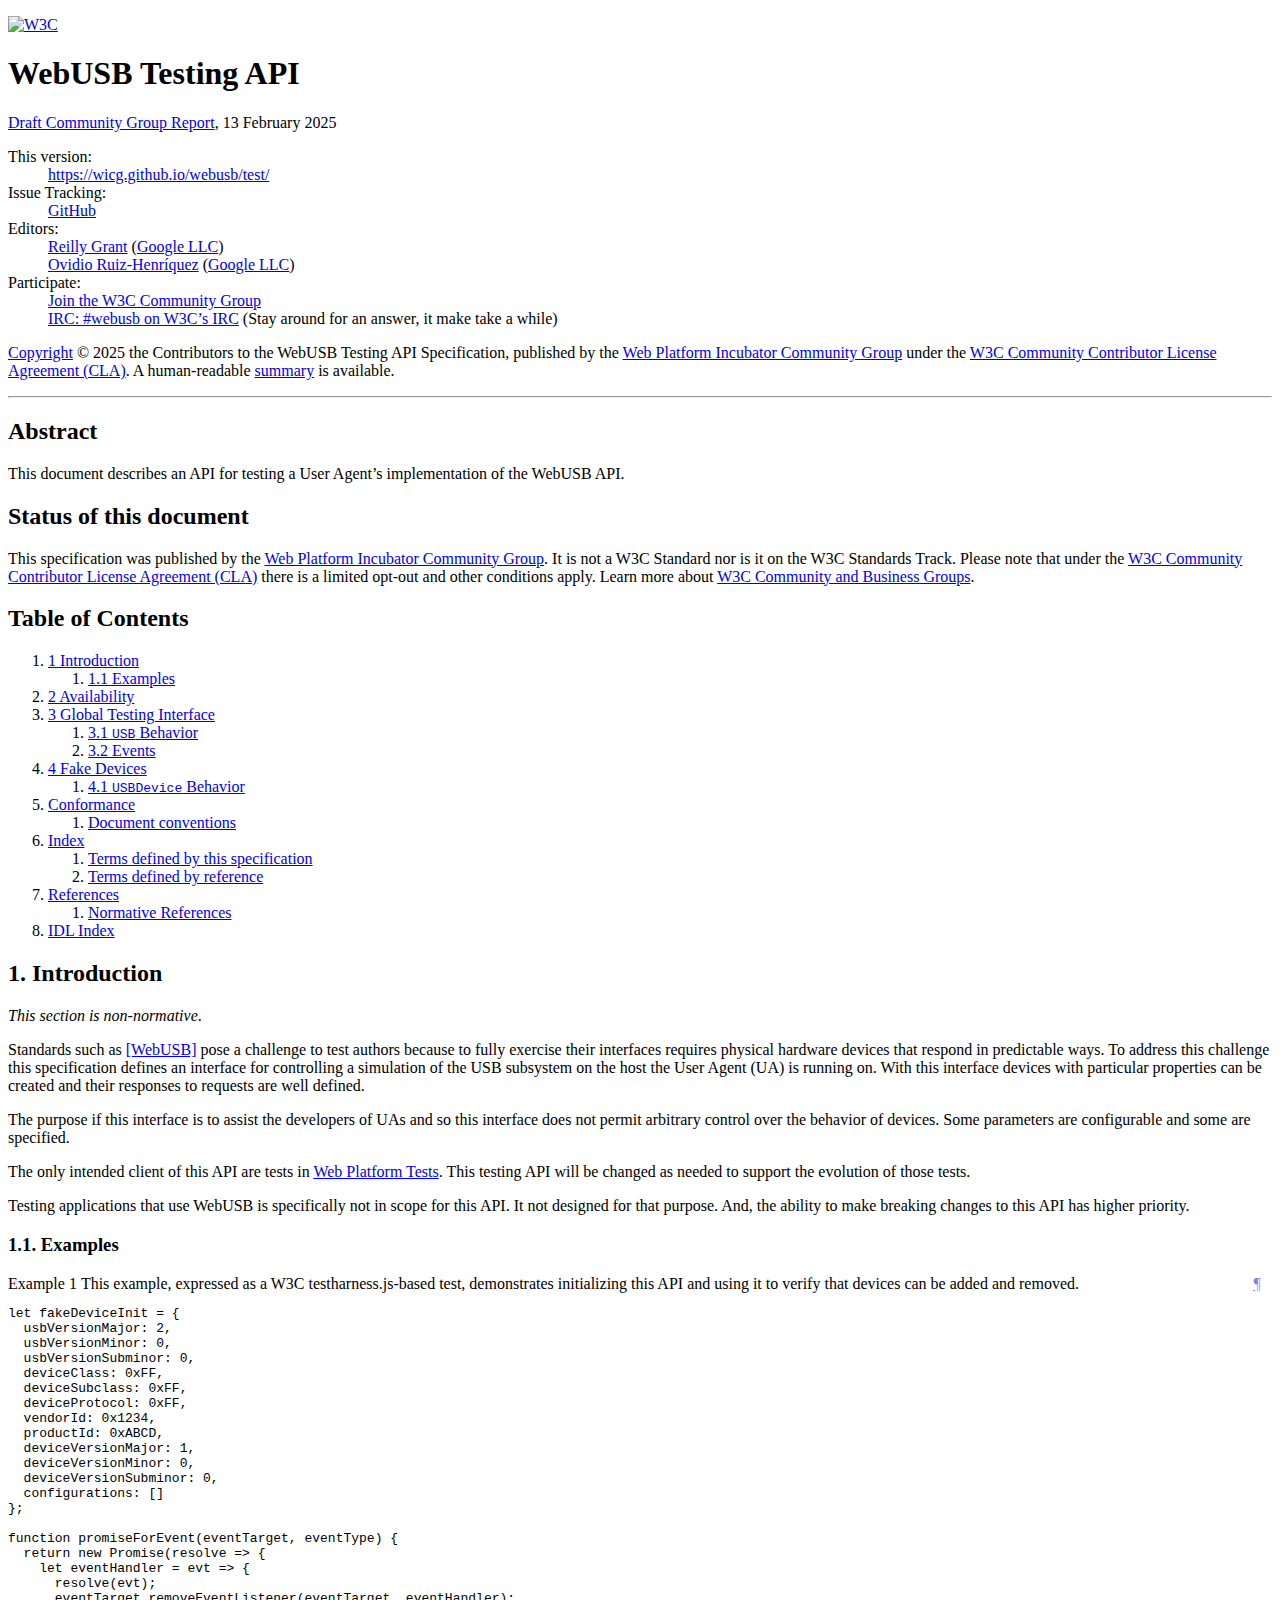
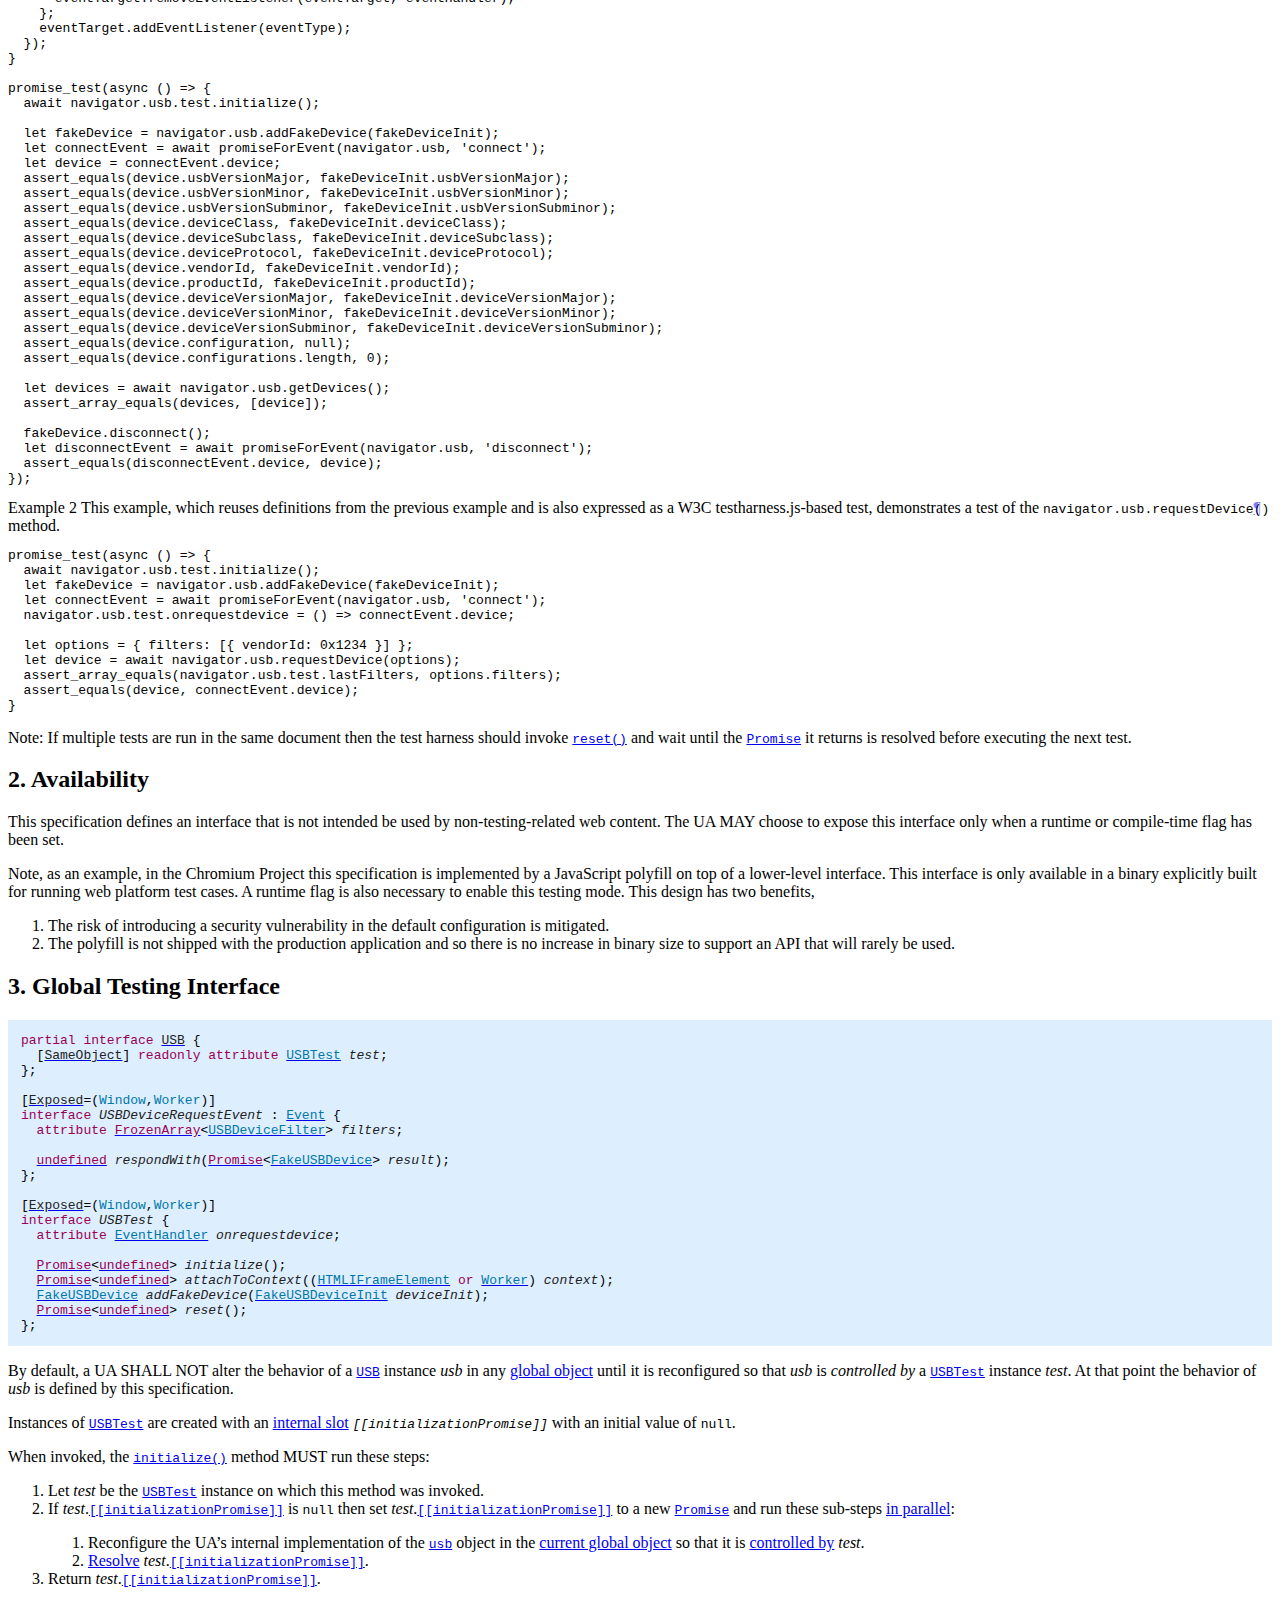
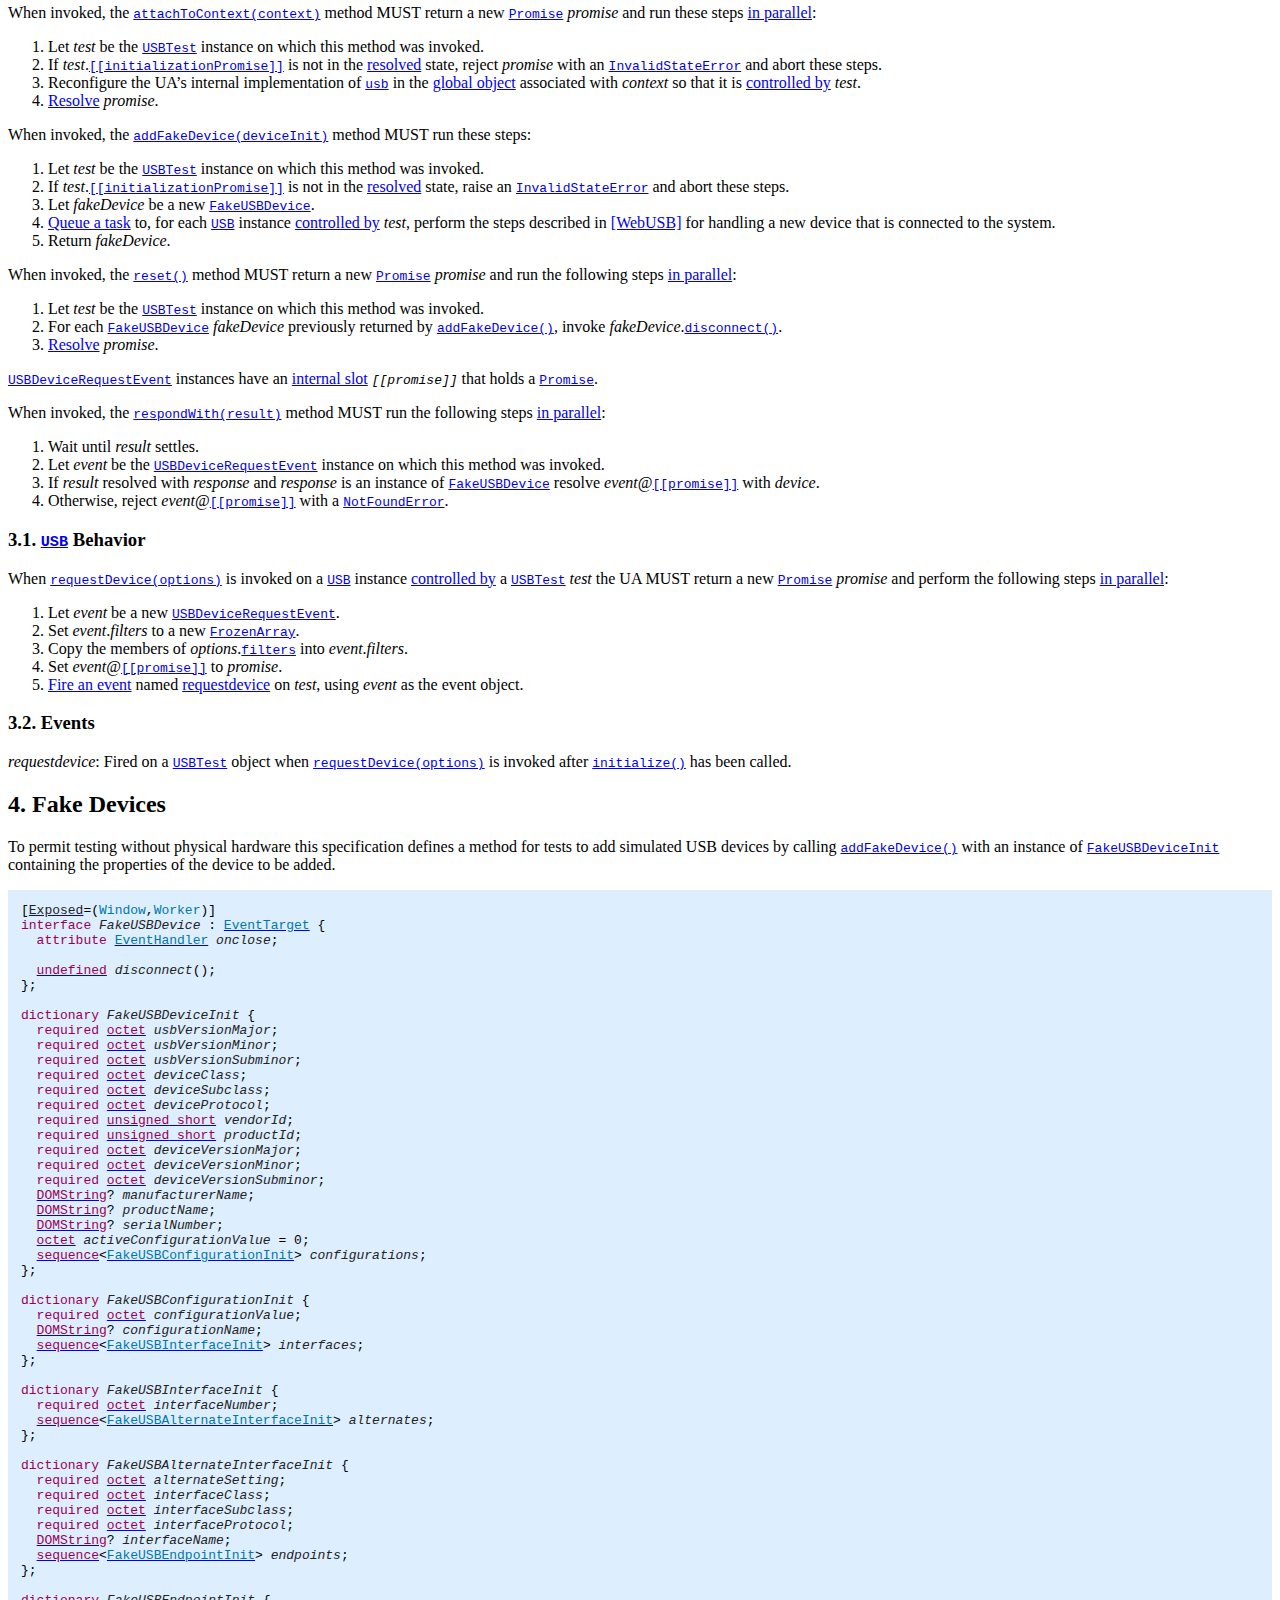
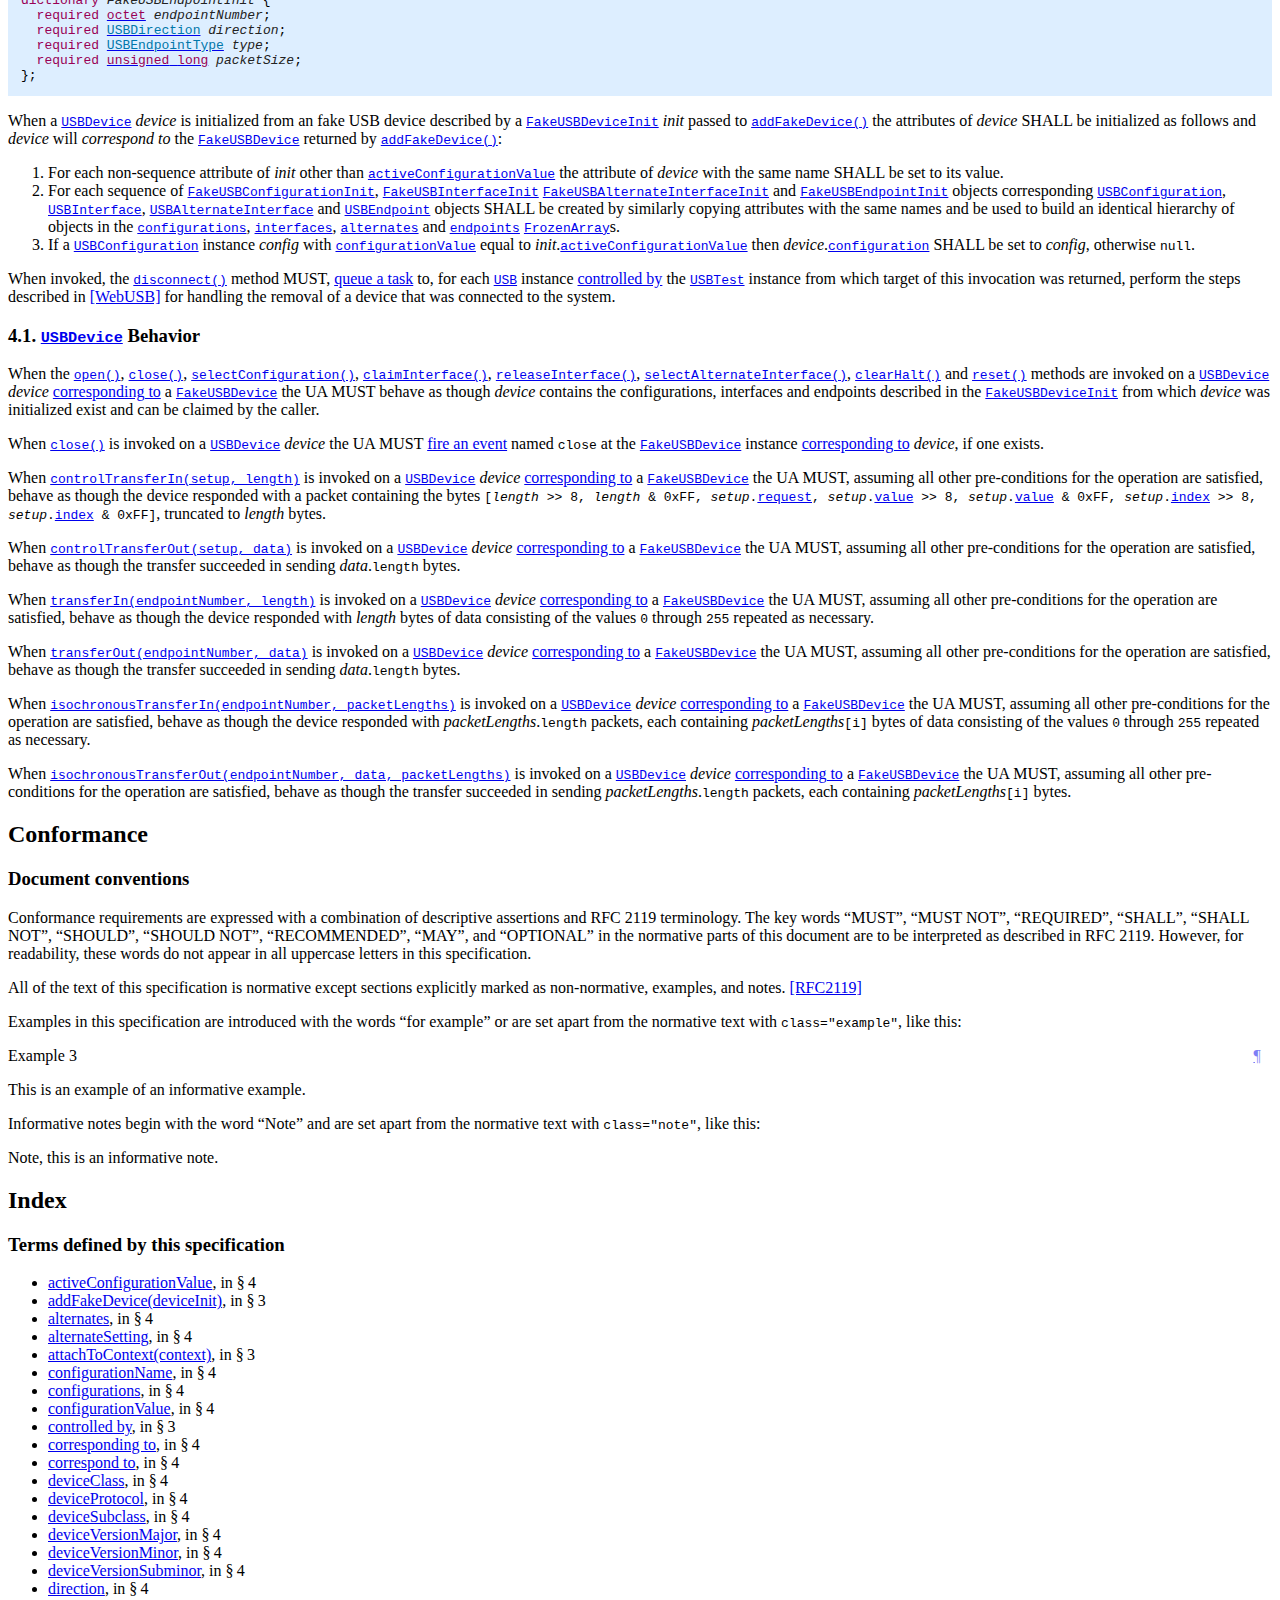
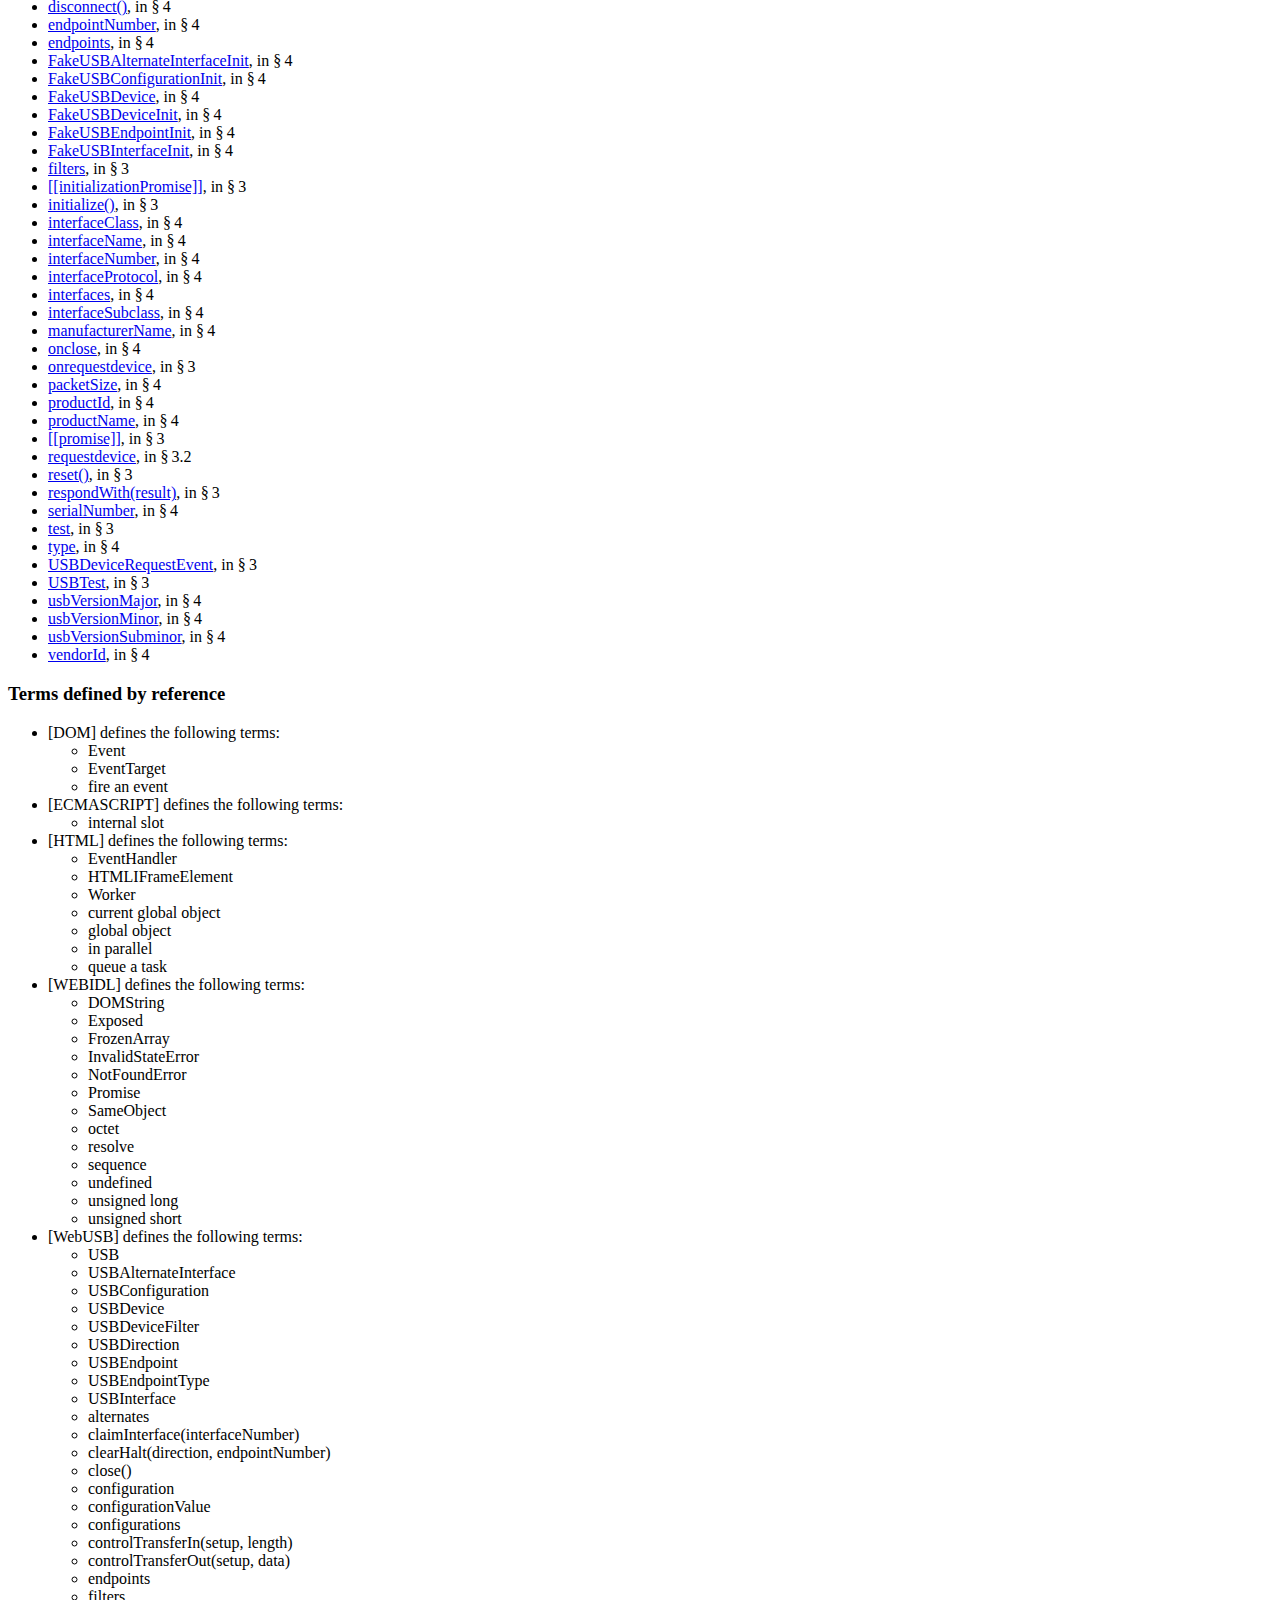
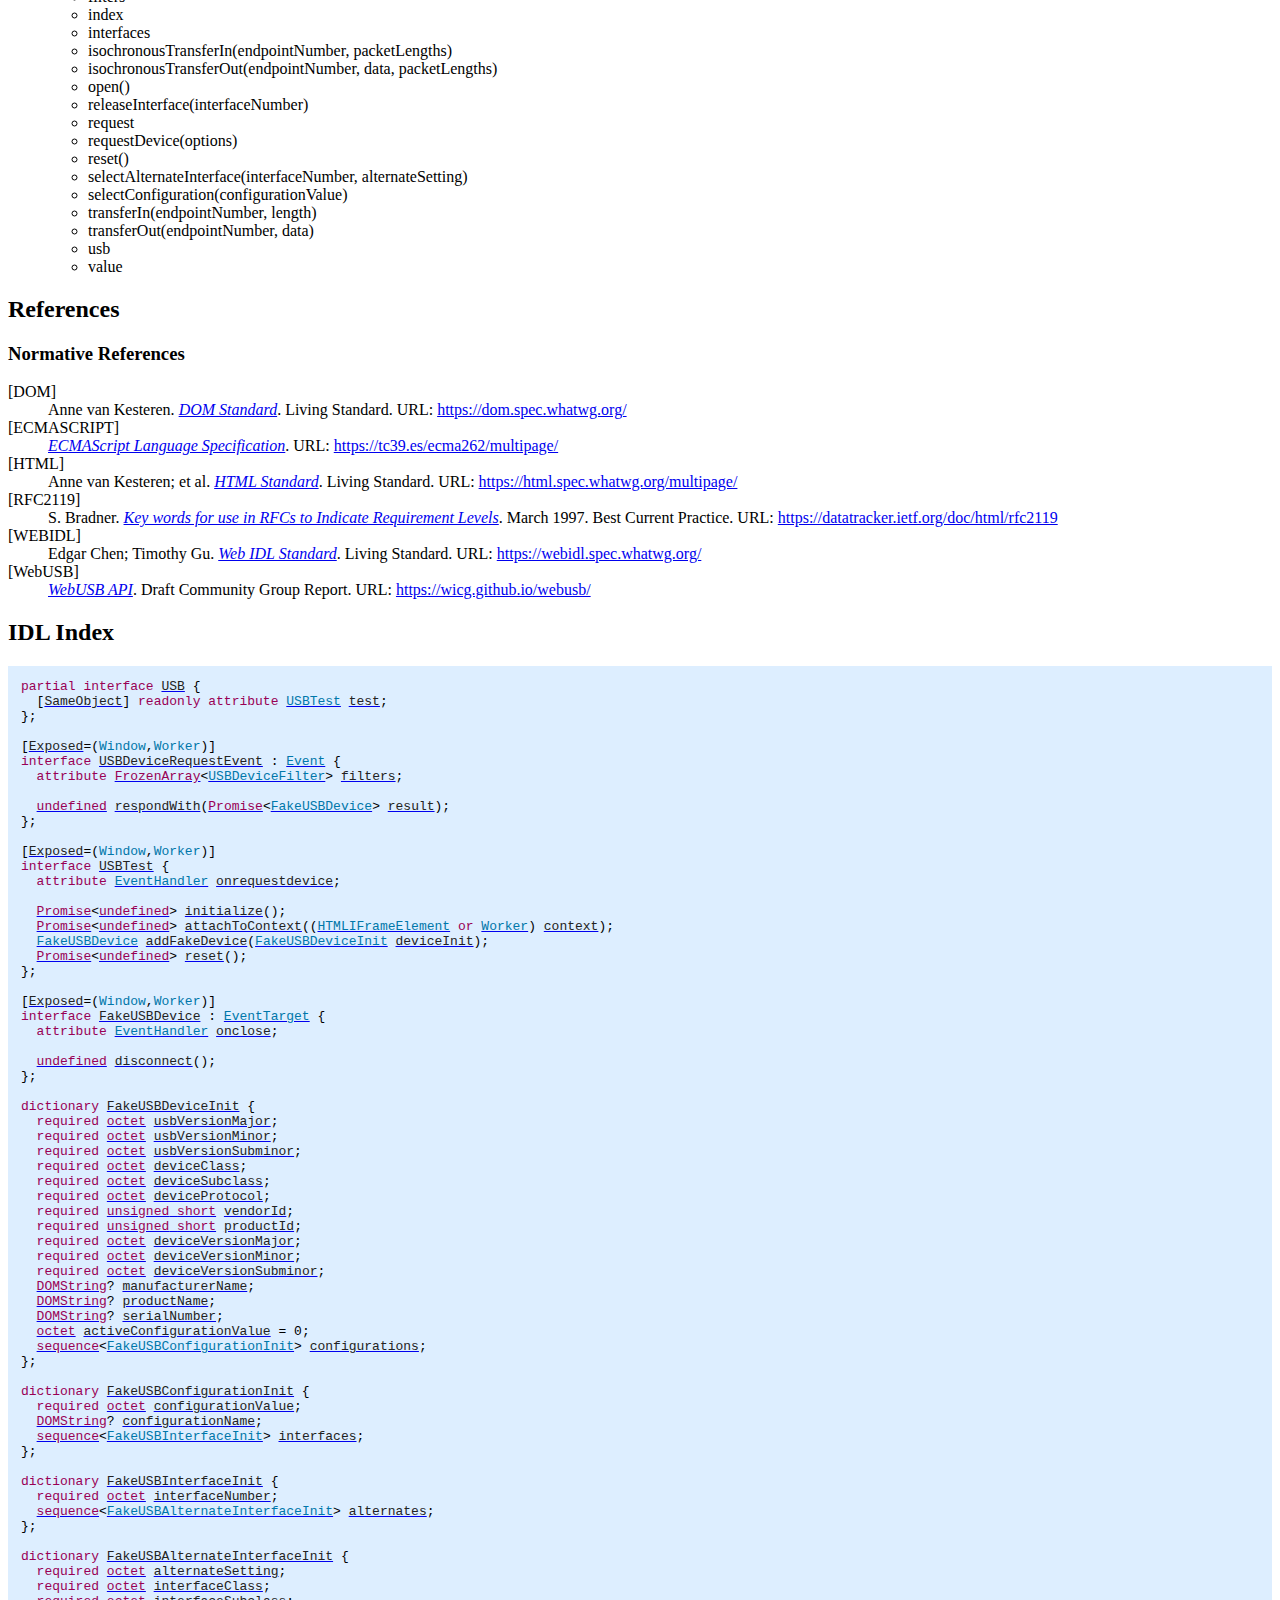
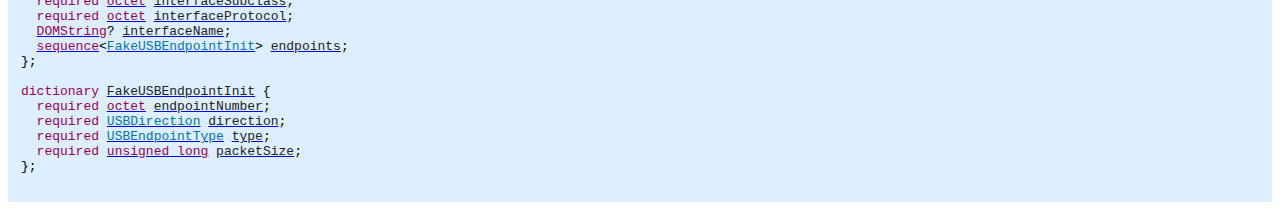
==== commit feb05482: "Do not resolve or reject promises while running steps in parallel (#254)" ====
--- a/test/index.html
+++ b/test/index.html
@@ -4,9 +4,9 @@
   <title>WebUSB Testing API</title>
   <meta content="width=device-width, initial-scale=1, shrink-to-fit=no" name="viewport">
   <link href="https://www.w3.org/StyleSheets/TR/2021/cg-draft" rel="stylesheet">
-  <meta content="Bikeshed version ac5ea272d, updated Fri Dec 6 15:45:15 2024 -0800" name="generator">
+  <meta content="Bikeshed version 97a1608be, updated Mon Feb 3 16:09:34 2025 -0800" name="generator">
   <link href="https://wicg.github.io/webusb/test/" rel="canonical">
-  <meta content="f11d22799a1d37b90c262c43915e9421f1dcc8a3" name="revision">
+  <meta content="18543217fb1bdf5e226f3b785130e458acc0b280" name="revision">
   <meta content="dark light" name="color-scheme">
   <link href="https://www.w3.org/StyleSheets/TR/2021/dark.css" media="(prefers-color-scheme: dark)" rel="stylesheet" type="text/css">
 <style>/* Boilerplate: style-autolinks */
@@ -694,7 +694,7 @@
   <div class="head">
    <p data-fill-with="logo"><a class="logo" href="https://www.w3.org/"> <img alt="W3C" height="48" src="https://www.w3.org/StyleSheets/TR/2021/logos/W3C" width="72"> </a> </p>
    <h1 class="p-name no-ref" id="title">WebUSB Testing API</h1>
-   <p id="w3c-state"><a href="https://www.w3.org/standards/types/#CG-DRAFT">Draft Community Group Report</a>, <time class="dt-updated" datetime="2025-01-09">9 January 2025</time></p>
+   <p id="w3c-state"><a href="https://www.w3.org/standards/types/#CG-DRAFT">Draft Community Group Report</a>, <time class="dt-updated" datetime="2025-02-13">13 February 2025</time></p>
    <div data-fill-with="spec-metadata">
     <dl>
      <dt>This version:
@@ -1278,7 +1278,7 @@
    <dt id="biblio-webidl">[WEBIDL]
    <dd>Edgar Chen; Timothy Gu. <a href="https://webidl.spec.whatwg.org/"><cite>Web IDL Standard</cite></a>. Living Standard. URL: <a href="https://webidl.spec.whatwg.org/">https://webidl.spec.whatwg.org/</a>
    <dt id="biblio-webusb">[WebUSB]
-   <dd><a href="https://wicg.github.io/webusb/"><cite>WebUSB API</cite></a>. cg-draft. URL: <a href="https://wicg.github.io/webusb/">https://wicg.github.io/webusb/</a>
+   <dd><a href="https://wicg.github.io/webusb/"><cite>WebUSB API</cite></a>. Draft Community Group Report. URL: <a href="https://wicg.github.io/webusb/">https://wicg.github.io/webusb/</a>
   </dl>
   <h2 class="no-num no-ref heading settled" id="idl-index"><span class="content">IDL Index</span><a class="self-link" href="#idl-index"></a></h2>
 <pre class="idl highlight def"><c- b>partial</c-> <c- b>interface</c-> <a class="idl-code" data-link-type="interface" href="https://wicg.github.io/webusb/#usb"><c- g>USB</c-></a> {
